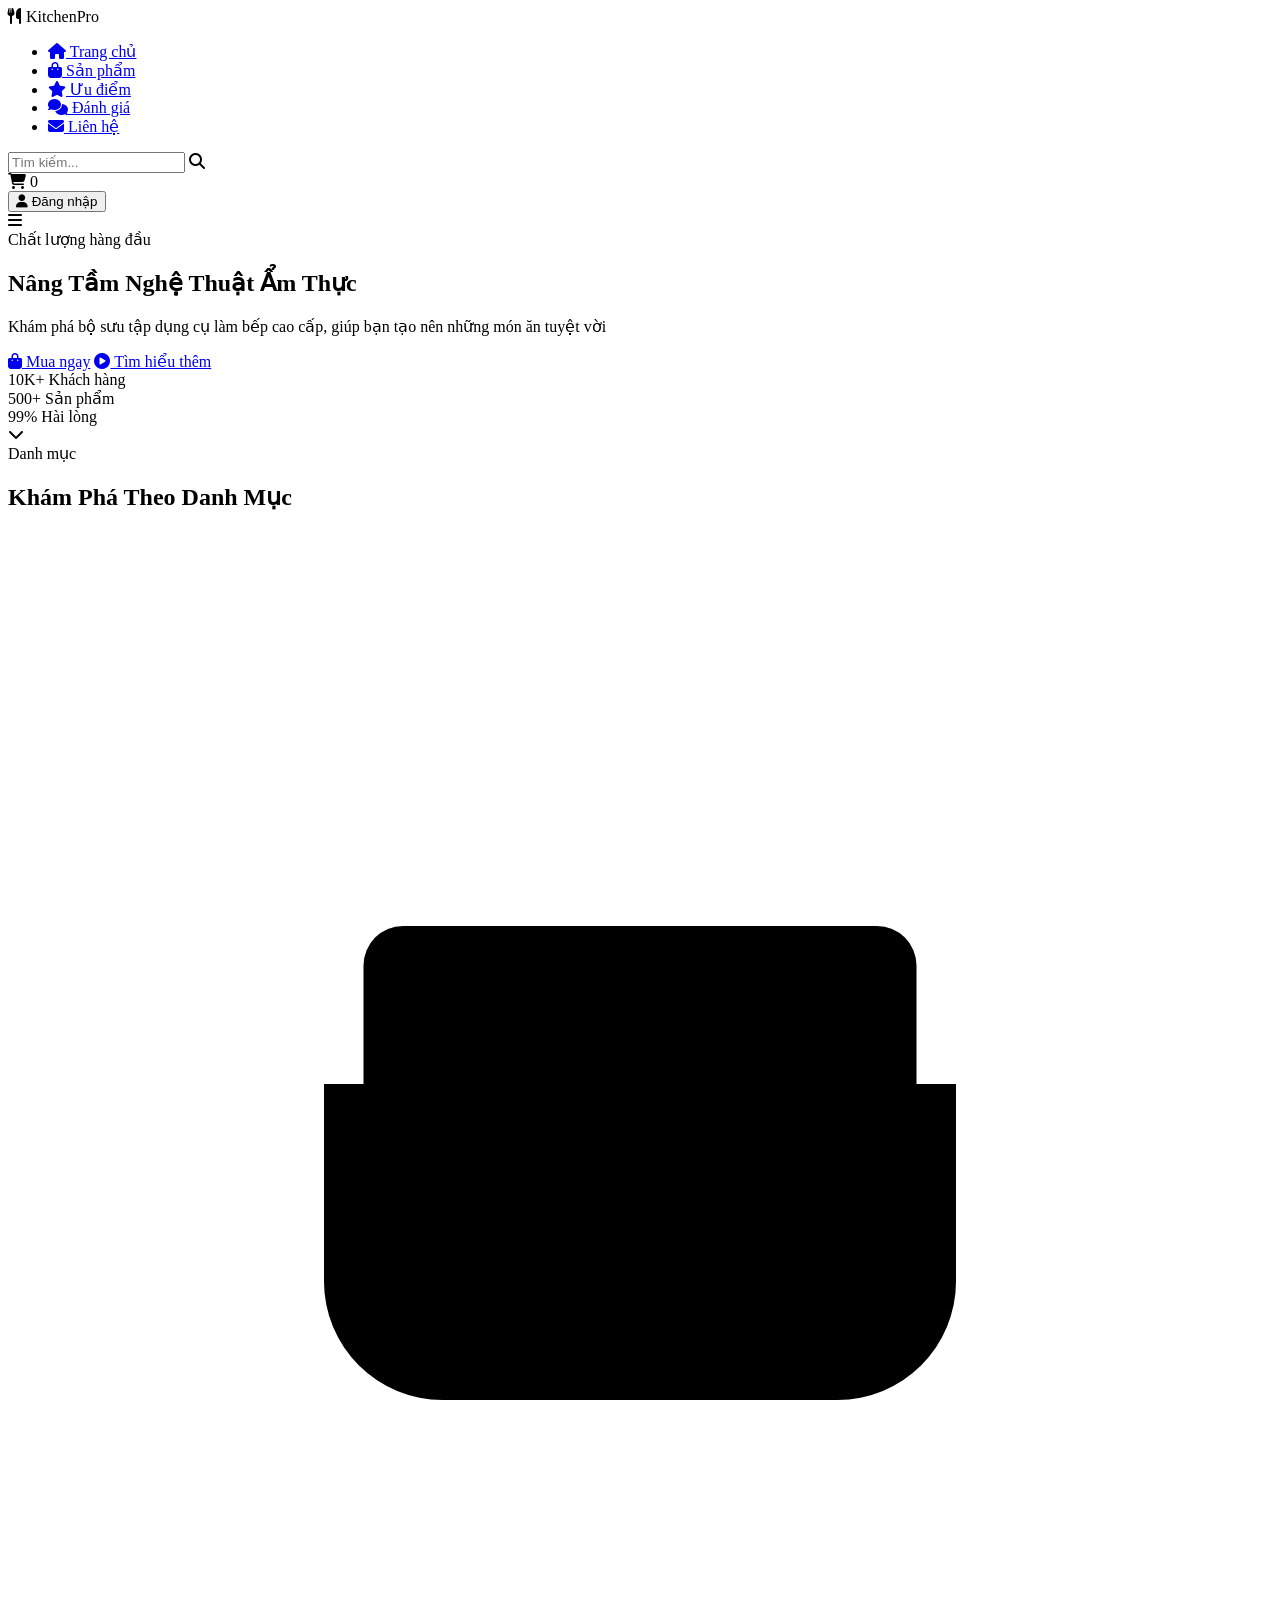
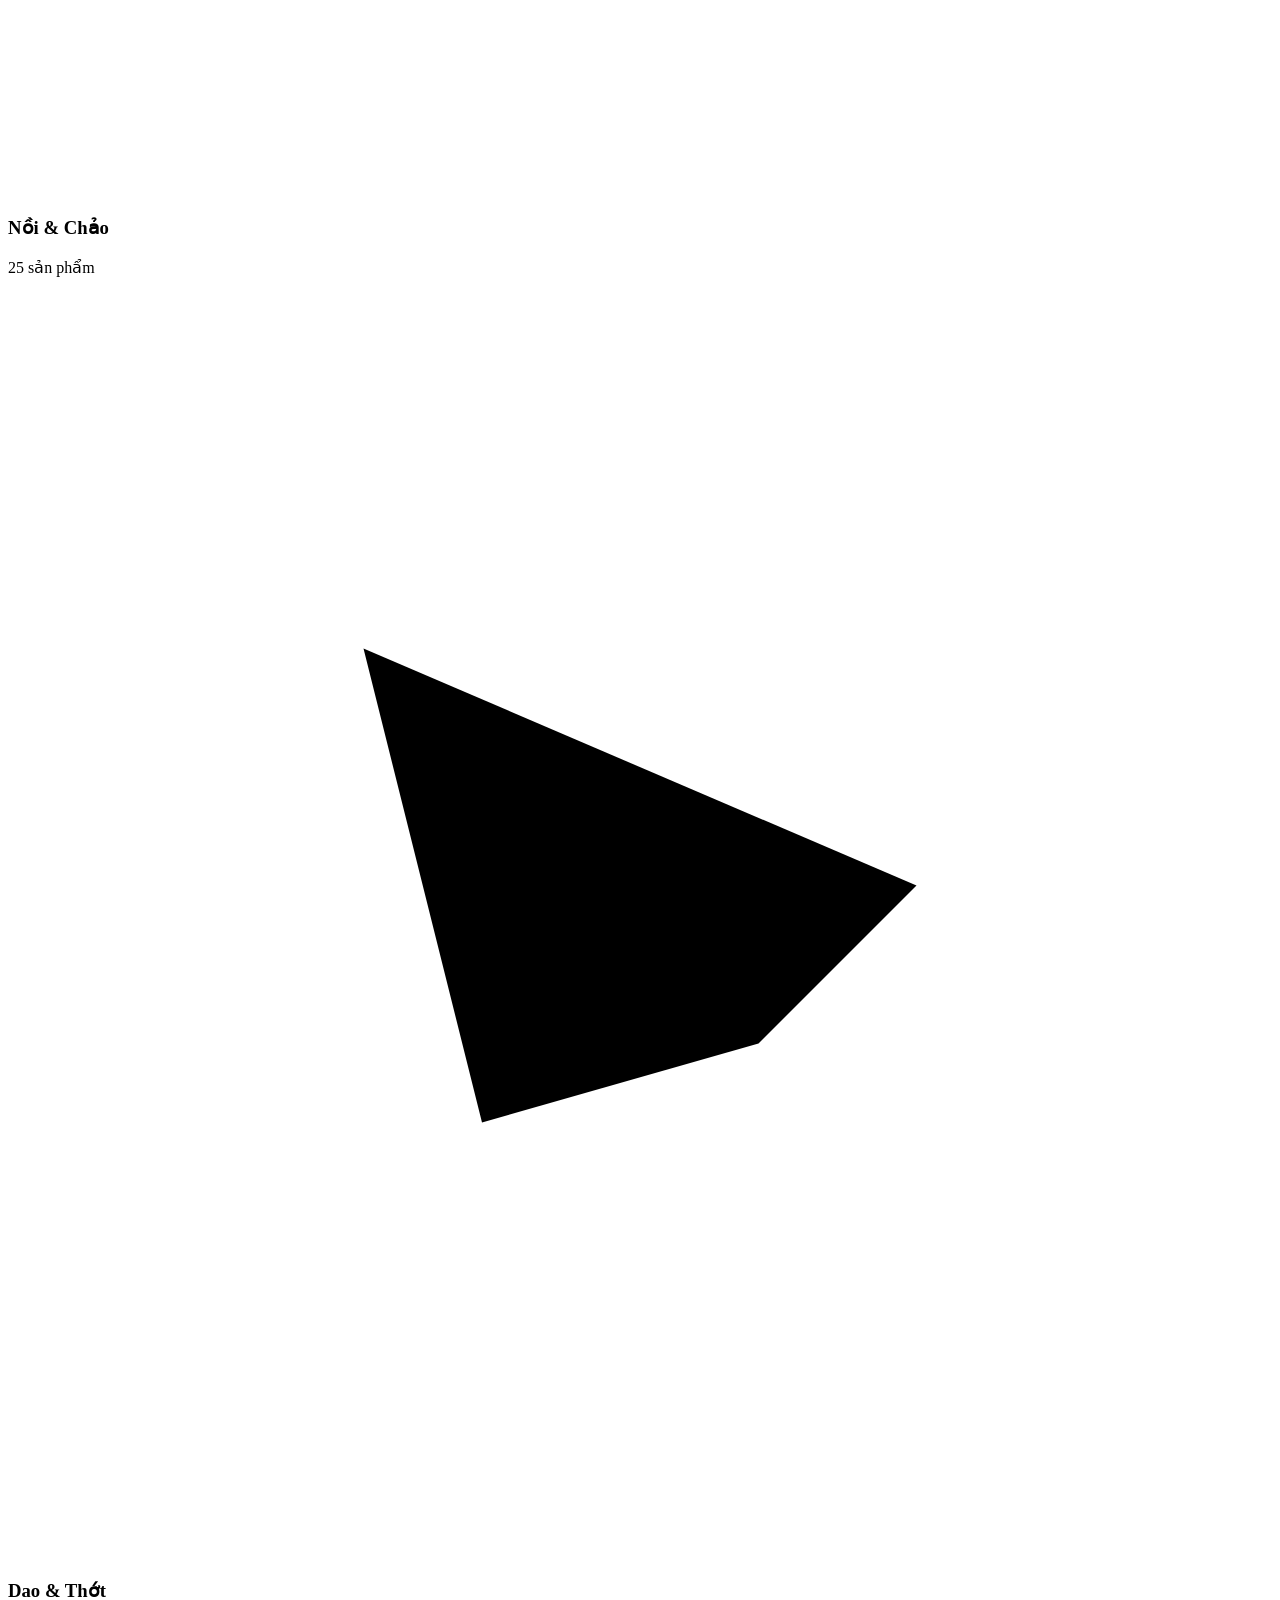
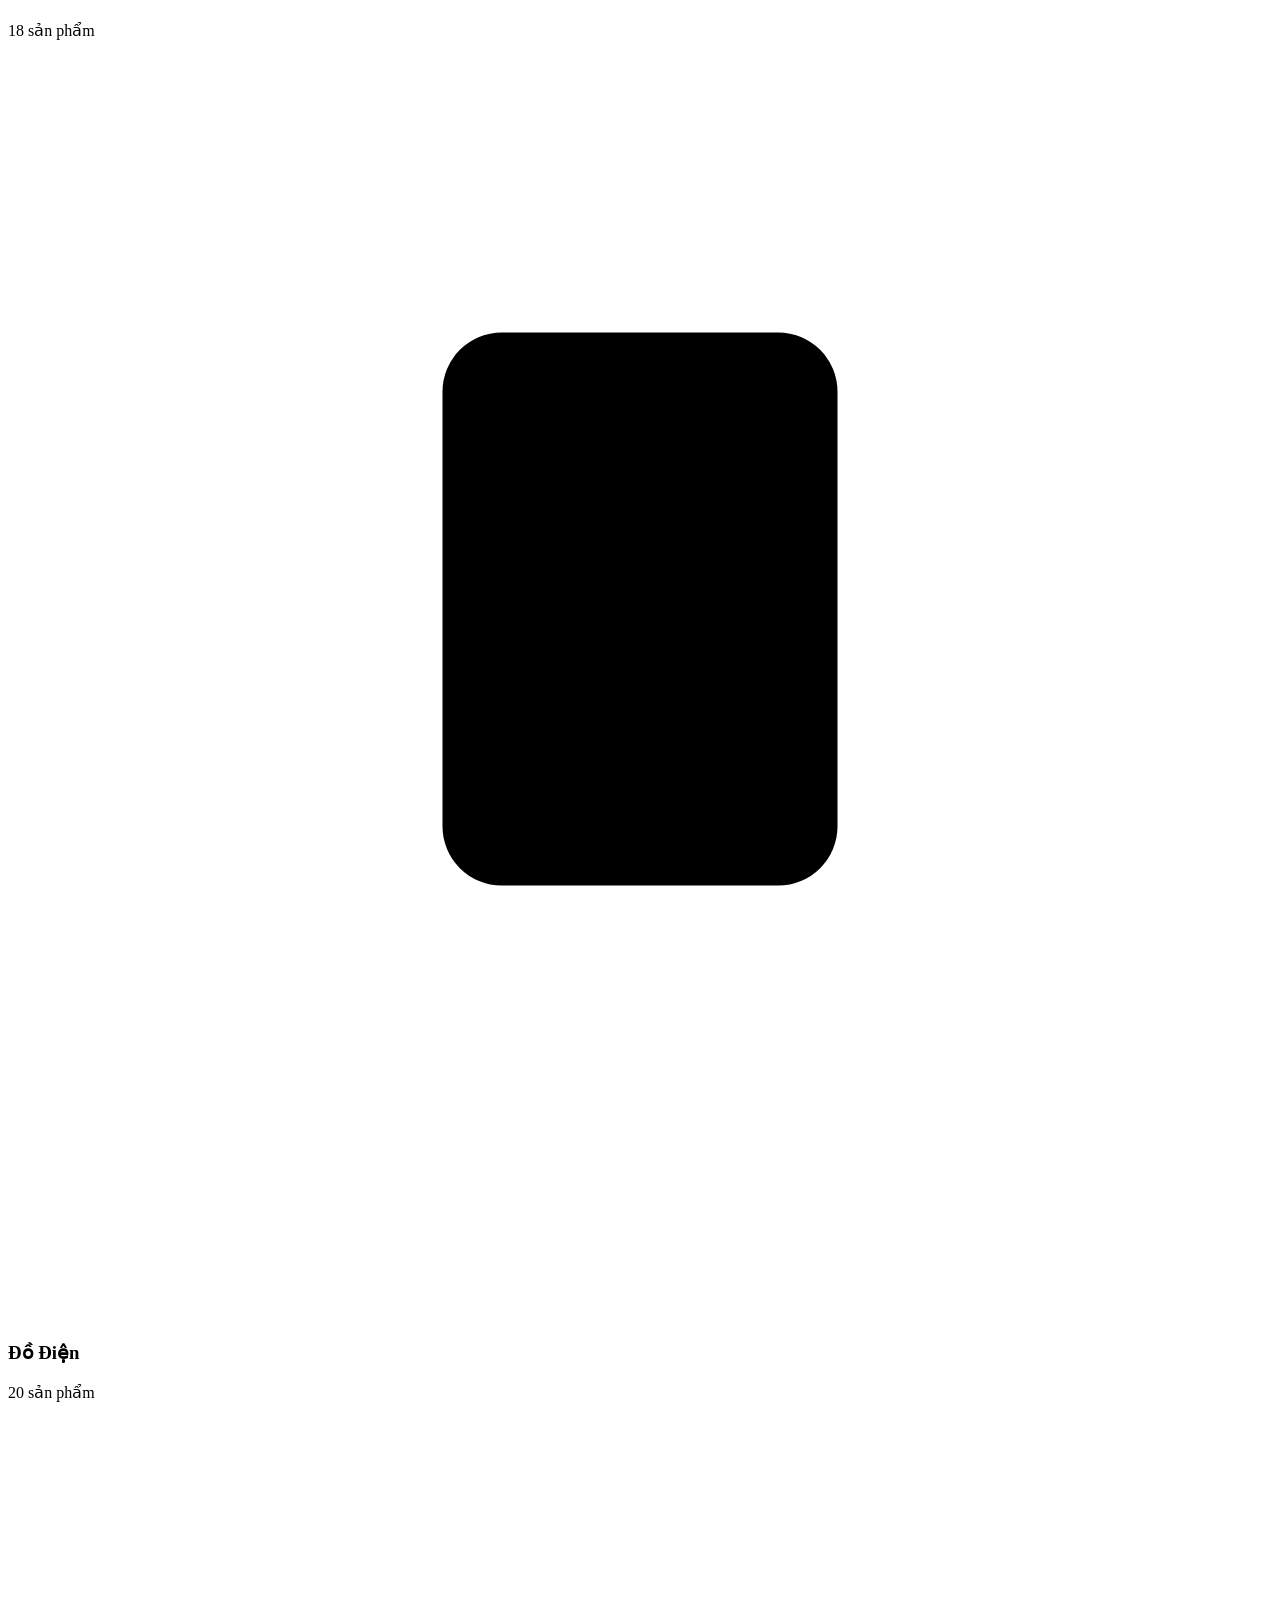
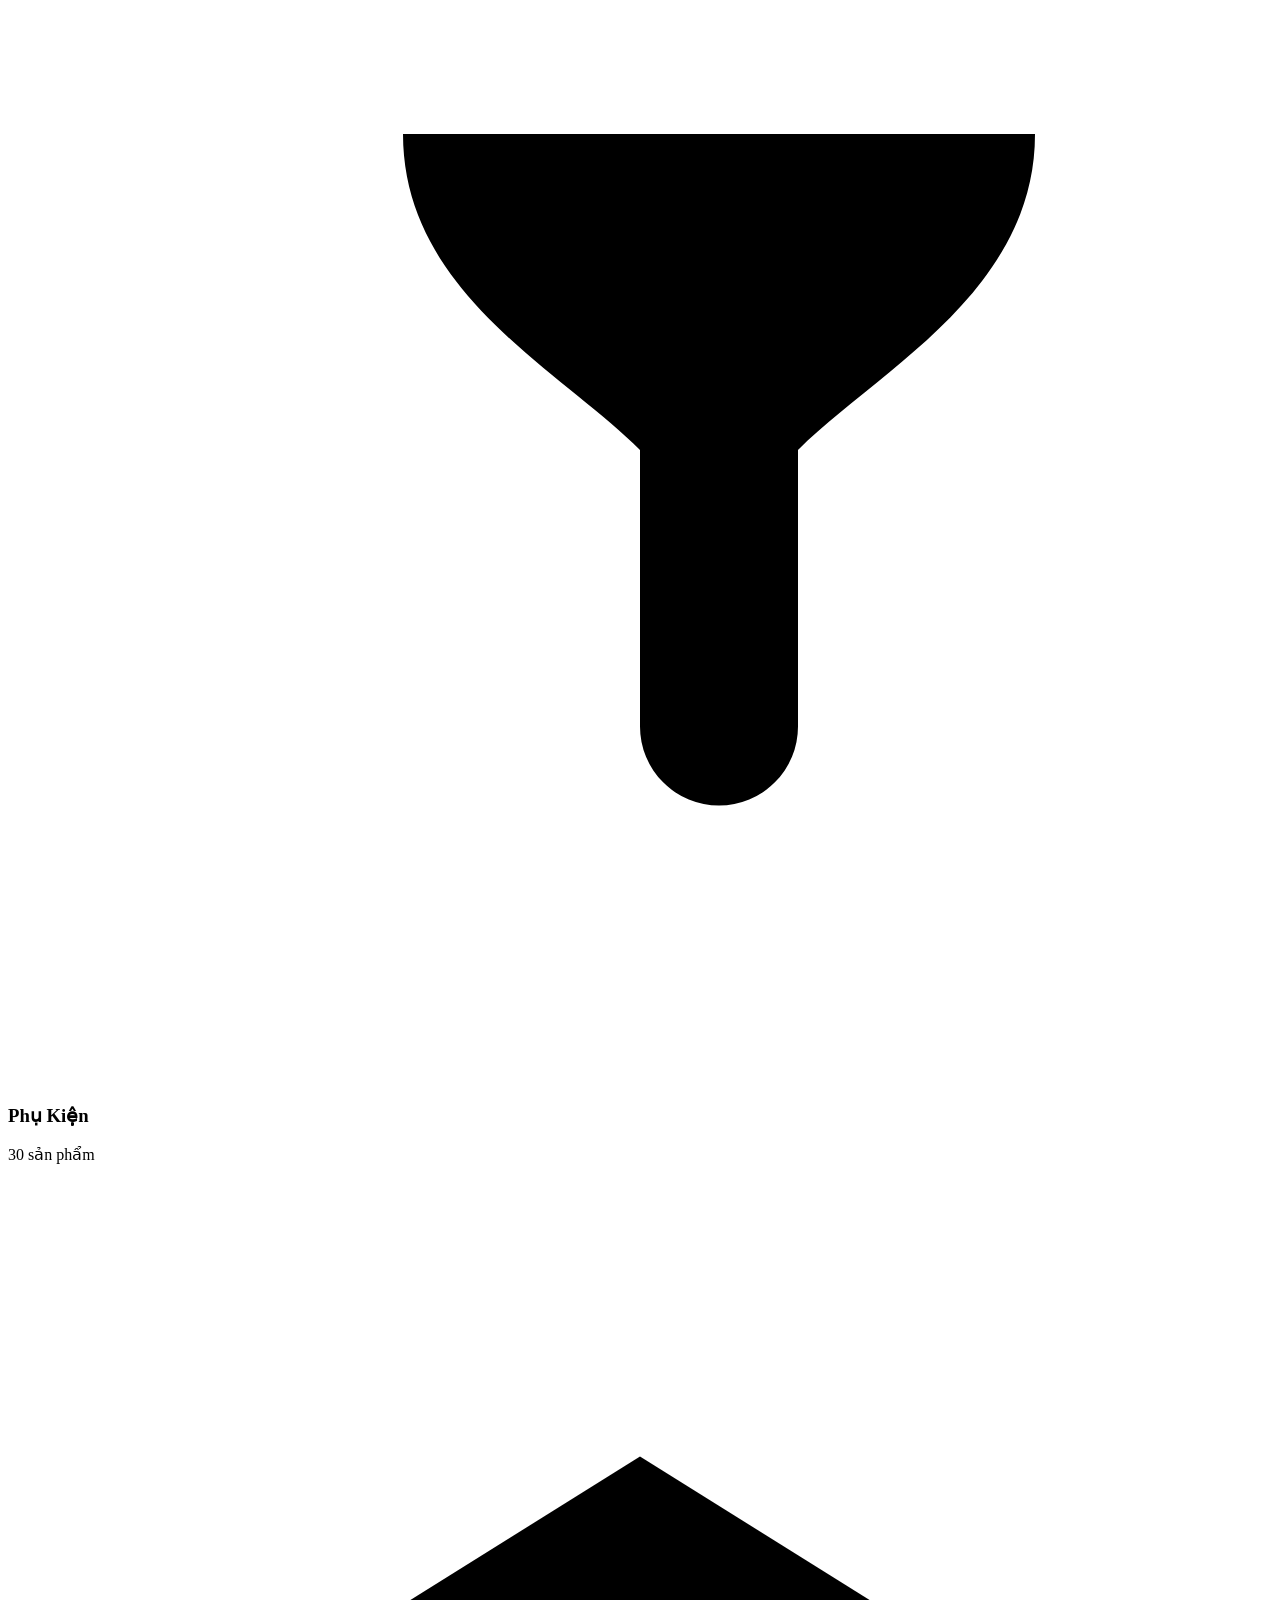
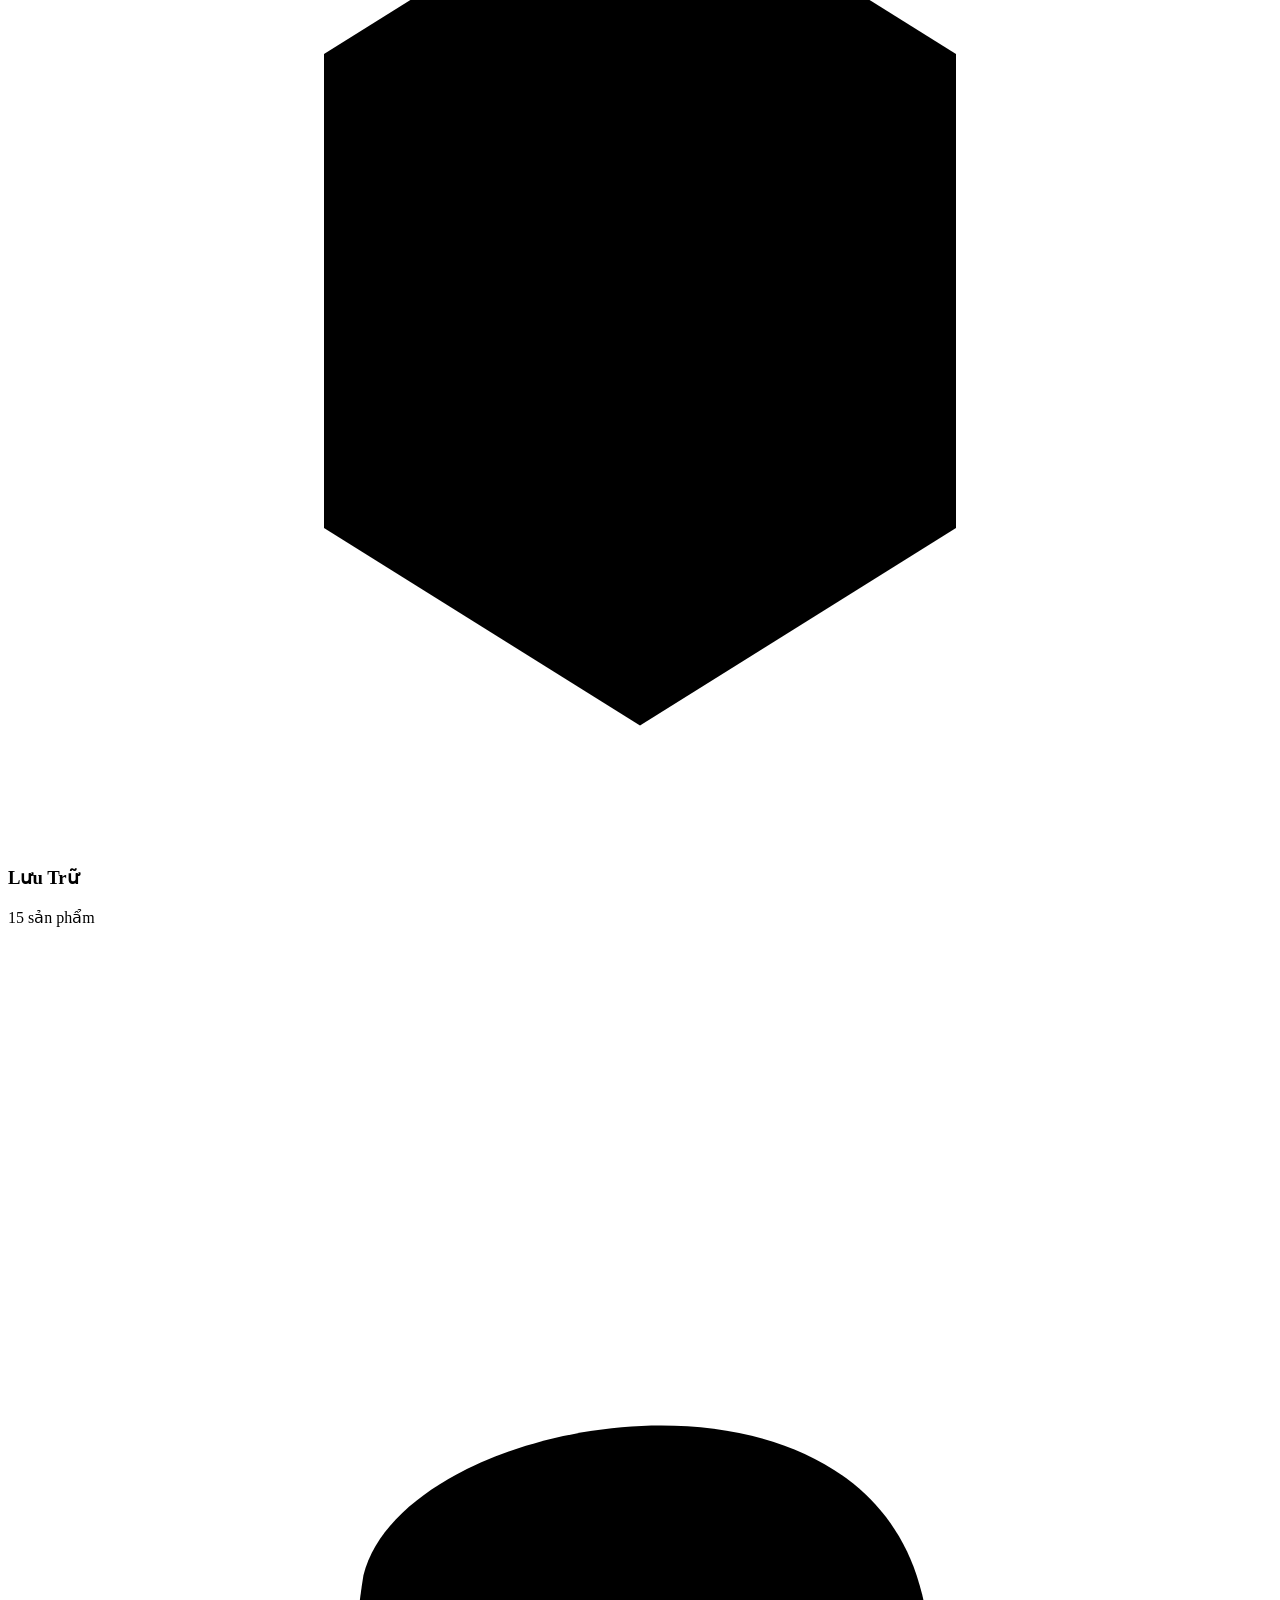
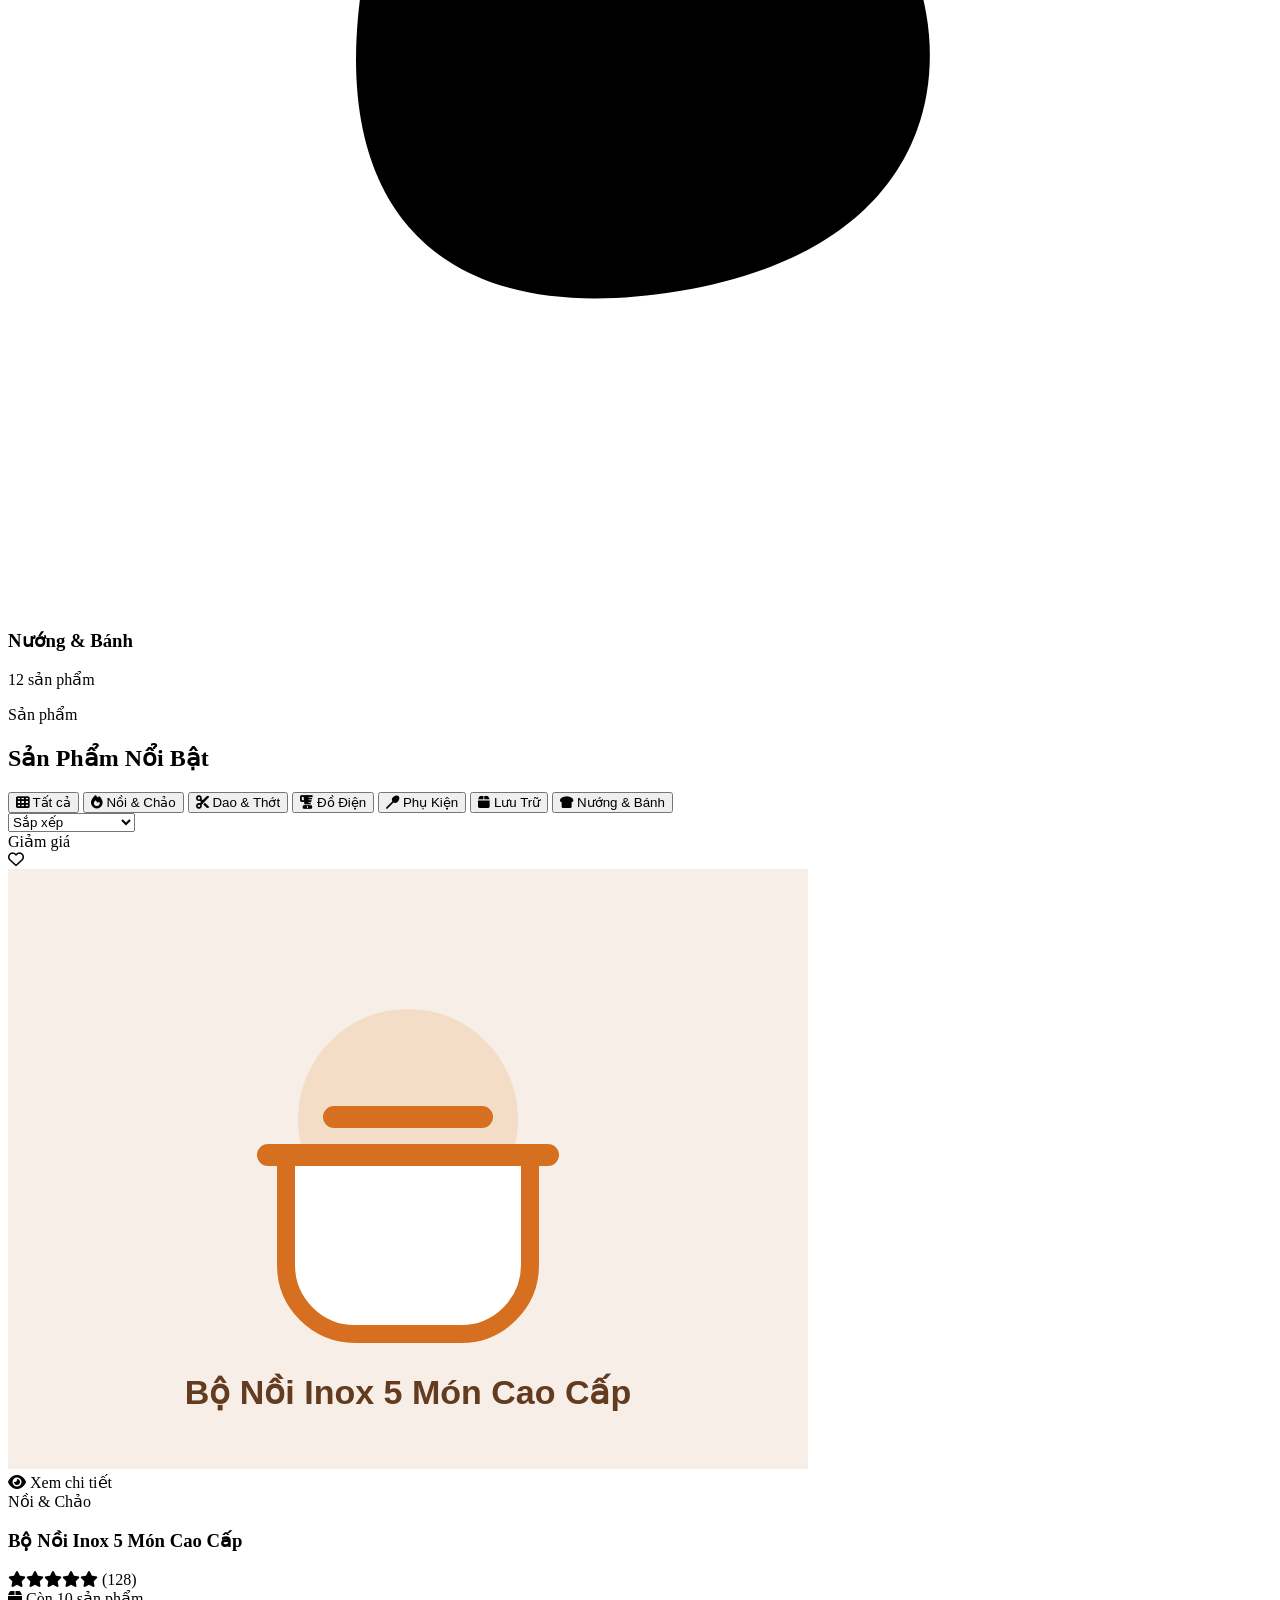
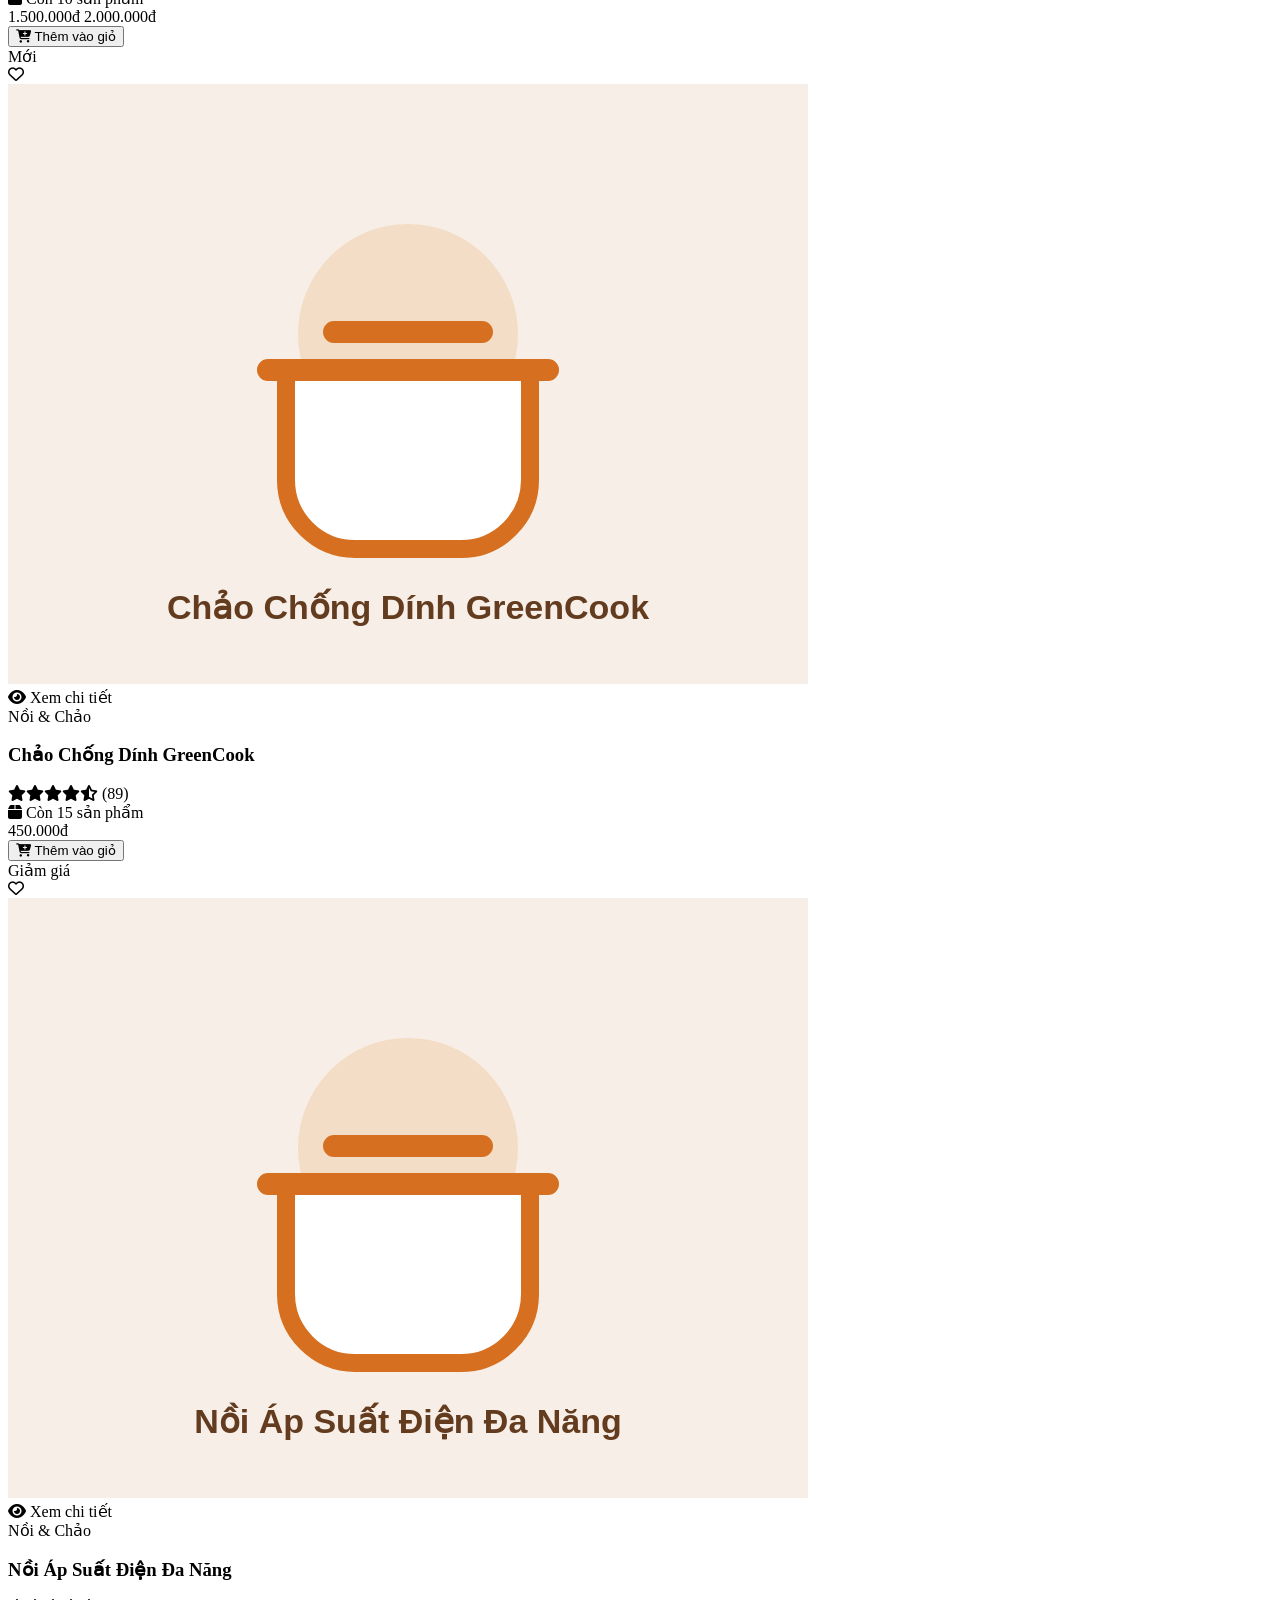
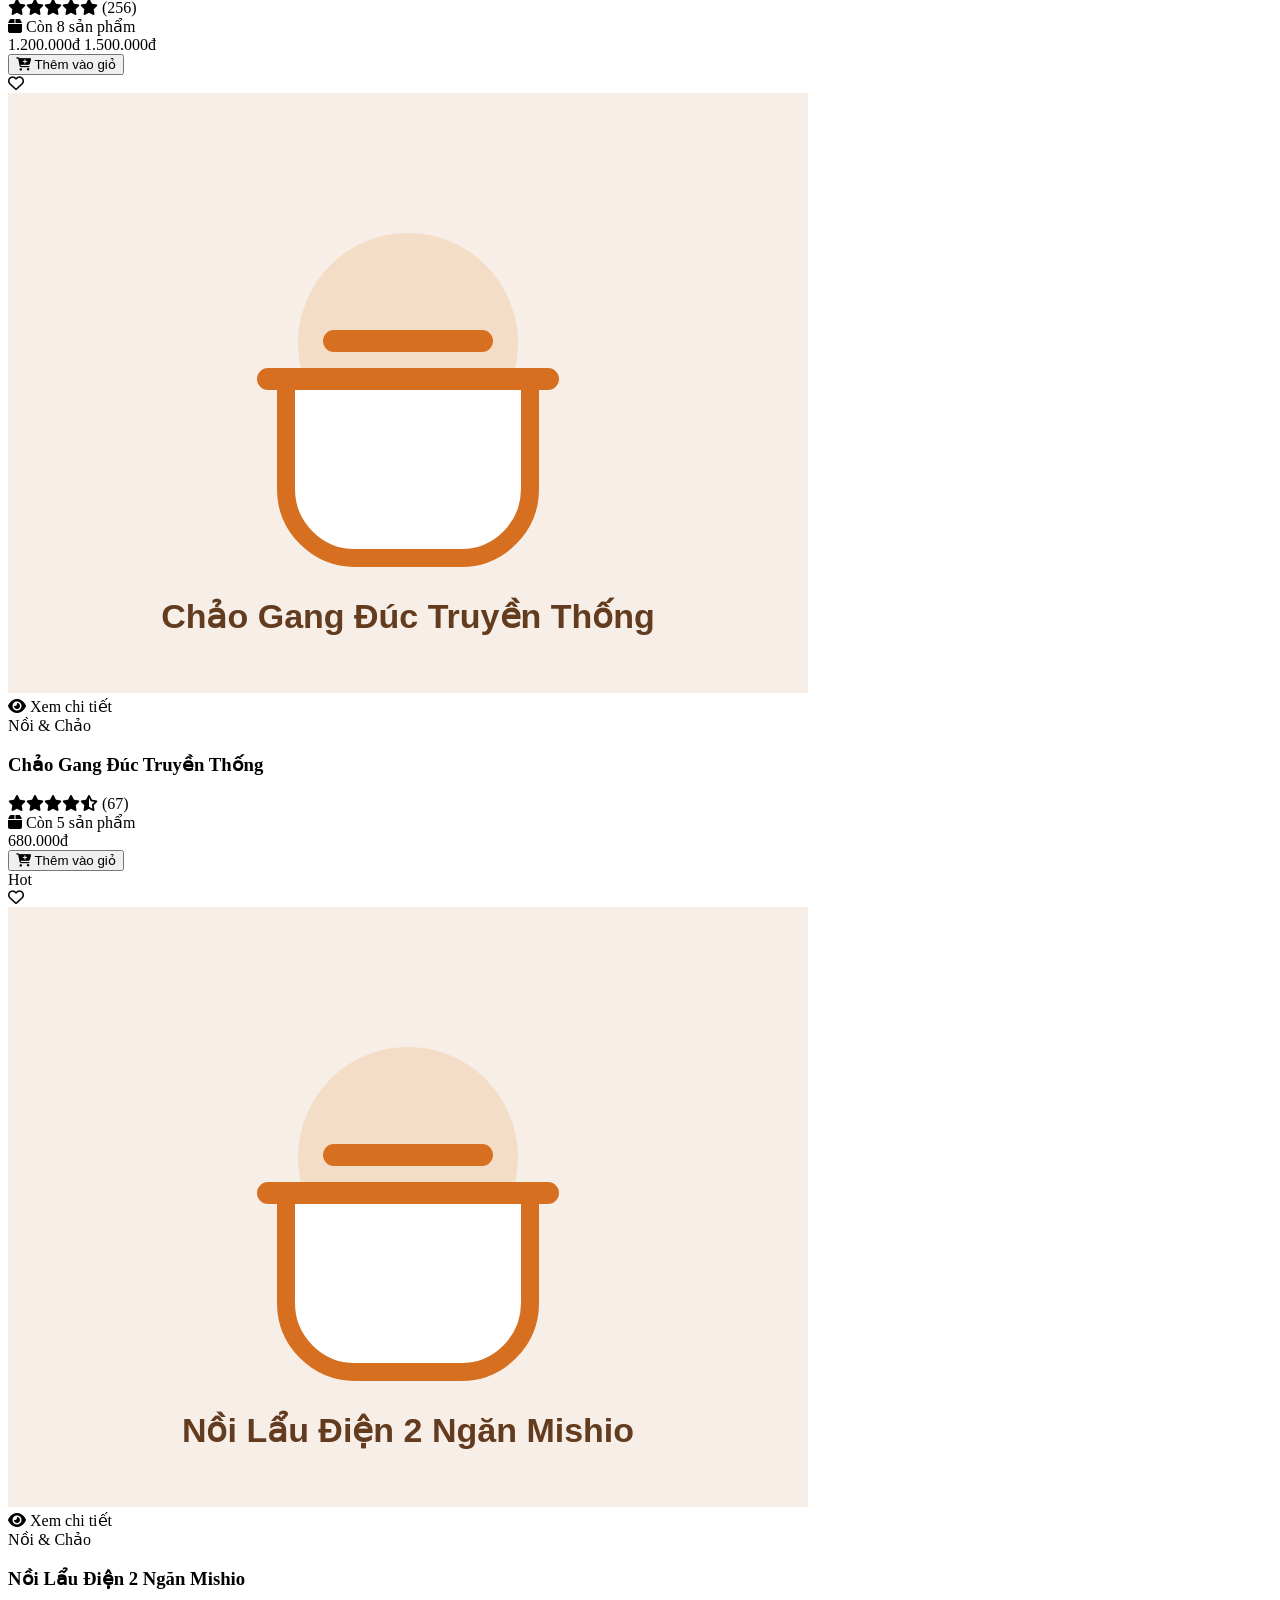
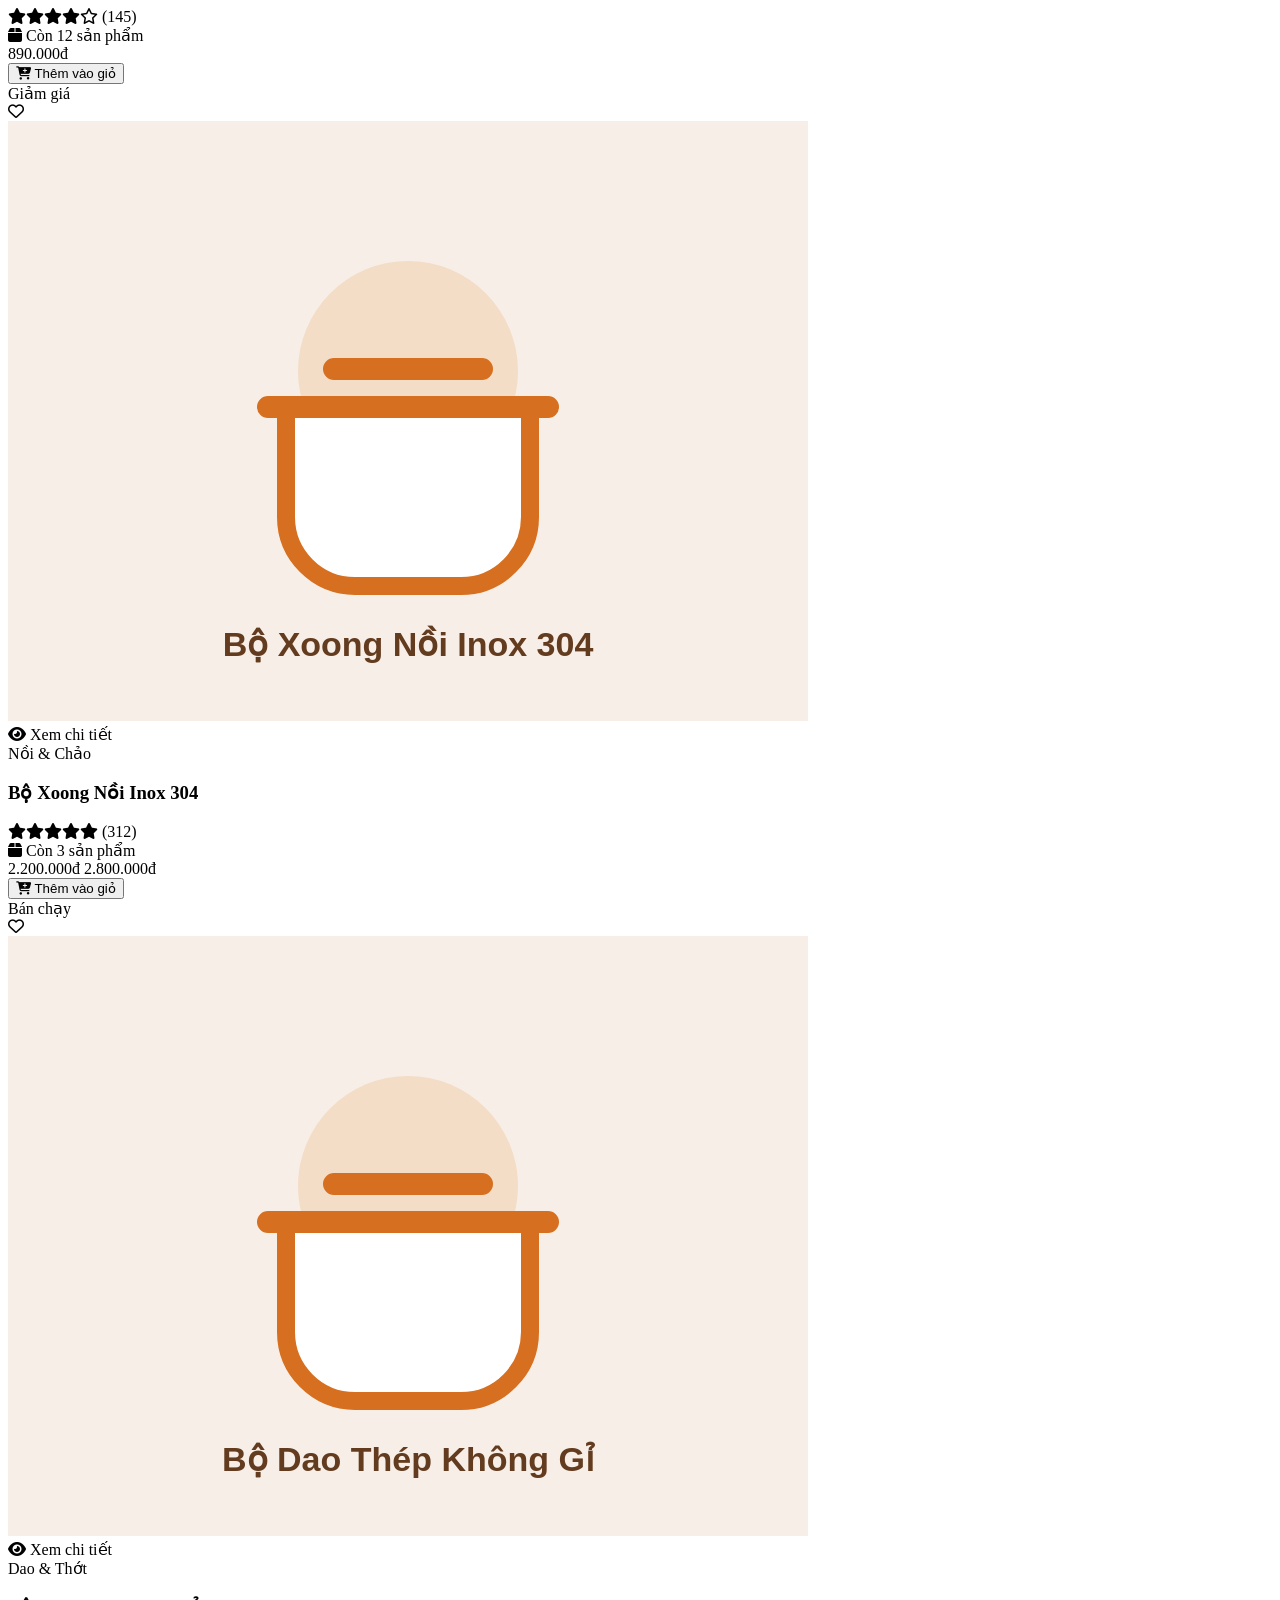
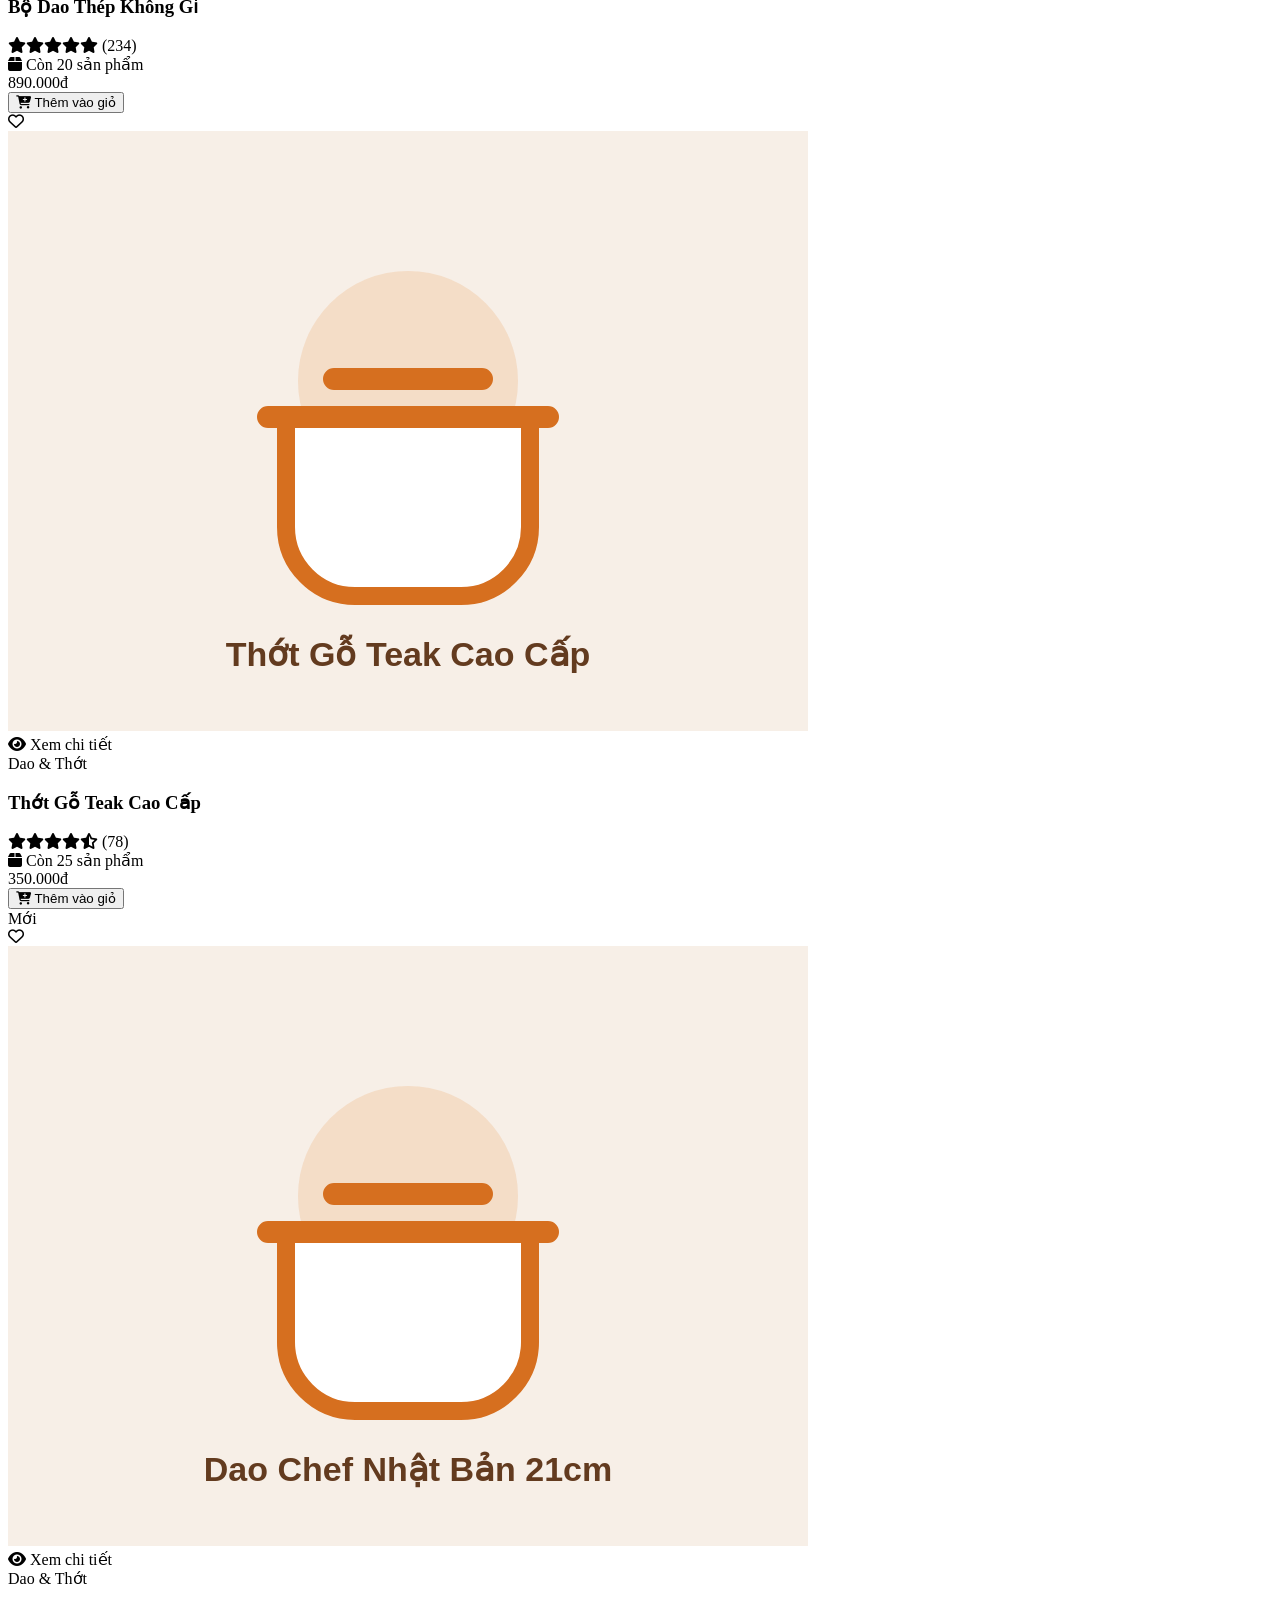
==== index.html @ f5706fa1 "Fix GitHub Pages assets and product images" ====
<!DOCTYPE html>
<html lang="vi">
<head>
    <meta charset="UTF-8">
    <meta name="viewport" content="width=device-width, initial-scale=1.0">
    <title>KitchenPro - Dụng Cụ Làm Bếp Cao Cấp</title>
    <link rel="stylesheet" href="WEB/styles.css">
    <link rel="stylesheet" href="https://cdnjs.cloudflare.com/ajax/libs/font-awesome/6.4.0/css/all.min.css">
    <link href="https://fonts.googleapis.com/css2?family=Playfair+Display:wght@400;600;700&family=Poppins:wght@300;400;500;600;700&display=swap" rel="stylesheet">
</head>
<body>
    <header>
        <nav class="navbar">
            <div class="logo">
                <i class="fas fa-utensils"></i> KitchenPro
            </div>
            <ul class="nav-links">
                <li><a href="#home"><i class="fas fa-home"></i> Trang chủ</a></li>
                <li><a href="#products"><i class="fas fa-shopping-bag"></i> Sản phẩm</a></li>
                <li><a href="#features"><i class="fas fa-star"></i> Ưu điểm</a></li>
                <li><a href="#testimonials"><i class="fas fa-comments"></i> Đánh giá</a></li>
                <li><a href="#contact"><i class="fas fa-envelope"></i> Liên hệ</a></li>
            </ul>
            <div class="nav-actions">
                <div class="search-box">
                    <input type="text" id="search-input" placeholder="Tìm kiếm..." onkeyup="searchProducts()">
                    <i class="fas fa-search"></i>
                </div>
                <div class="cart-icon" onclick="toggleCart()">
                    <i class="fas fa-shopping-cart"></i>
                    <span id="cart-count">0</span>
                </div>
                <div id="user-area" class="user-area">
                    <button class="btn-login" onclick="openAuthModal('login')">
                        <i class="fas fa-user"></i> Đăng nhập
                    </button>
                </div>
            </div>
            <div class="mobile-menu" onclick="toggleMobileMenu()">
                <i class="fas fa-bars"></i>
            </div>
        </nav>
    </header>

    <section id="home" class="hero">
        <div class="hero-slider">
            <div class="hero-slide active">
                <div class="hero-content">
                    <span class="hero-badge">Chất lượng hàng đầu</span>
                    <h1>Nâng Tầm Nghệ Thuật <span>Ẩm Thực</span></h1>
                    <p>Khám phá bộ sưu tập dụng cụ làm bếp cao cấp, giúp bạn tạo nên những món ăn tuyệt vời</p>
                    <div class="hero-buttons">
                        <a href="#products" class="btn-primary"><i class="fas fa-shopping-bag"></i> Mua ngay</a>
                        <a href="#features" class="btn-secondary"><i class="fas fa-play-circle"></i> Tìm hiểu thêm</a>
                    </div>
                </div>
            </div>
        </div>
        <div class="hero-stats">
            <div class="stat-item">
                <span class="stat-number">10K+</span>
                <span class="stat-label">Khách hàng</span>
            </div>
            <div class="stat-item">
                <span class="stat-number">500+</span>
                <span class="stat-label">Sản phẩm</span>
            </div>
            <div class="stat-item">
                <span class="stat-number">99%</span>
                <span class="stat-label">Hài lòng</span>
            </div>
        </div>
        <div class="scroll-indicator">
            <i class="fas fa-chevron-down"></i>
        </div>
    </section>


    <section id="categories" class="categories">
        <div class="container">
            <div class="section-header">
                <span class="section-badge">Danh mục</span>
                <h2>Khám Phá Theo Danh Mục</h2>
            </div>
            <div class="category-grid">
                <div class="category-card" onclick="filterProducts('noi-chao')">
                    <div class="category-icon">
                        <svg viewBox="0 0 64 64" xmlns="http://www.w3.org/2000/svg">
                            <path d="M16 28h32v10a6 6 0 0 1-6 6H22a6 6 0 0 1-6-6V28z" />
                            <path d="M18 28V22a2 2 0 0 1 2-2h24a2 2 0 0 1 2 2v6" />
                            <path d="M22 22h20" />
                            <path d="M16 34h-4" />
                            <path d="M48 34h4" />
                        </svg>
                    </div>
                    <h3>Nồi & Chảo</h3>
                    <p>25 sản phẩm</p>
                </div>
                <div class="category-card" onclick="filterProducts('dao-thot')">
                    <div class="category-icon">
                        <svg viewBox="0 0 64 64" xmlns="http://www.w3.org/2000/svg">
                            <path d="M18 18l28 12-8 8-14 4-6-24z" />
                            <path d="M22 24l18 8" />
                            <path d="M26 44l10-2" />
                        </svg>
                    </div>
                    <h3>Dao & Thớt</h3>
                    <p>18 sản phẩm</p>
                </div>
                <div class="category-card" onclick="filterProducts('dien')">
                    <div class="category-icon">
                        <svg viewBox="0 0 64 64" xmlns="http://www.w3.org/2000/svg">
                            <rect x="22" y="14" width="20" height="28" rx="3" />
                            <path d="M24 20h16" />
                            <path d="M28 34h8" />
                            <path d="M32 44v8" />
                        </svg>
                    </div>
                    <h3>Đồ Điện</h3>
                    <p>20 sản phẩm</p>
                </div>
                <div class="category-card" onclick="filterProducts('phu-kien')">
                    <div class="category-icon">
                        <svg viewBox="0 0 64 64" xmlns="http://www.w3.org/2000/svg">
                            <path d="M20 16c0 8 8 12 12 16v14a4 4 0 0 0 8 0V32c4-4 12-8 12-16" />
                            <path d="M32 24h12" />
                            <path d="M32 34h12" />
                        </svg>
                    </div>
                    <h3>Phụ Kiện</h3>
                    <p>30 sản phẩm</p>
                </div>
                <div class="category-card" onclick="filterProducts('luu-tru')">
                    <div class="category-icon">
                        <svg viewBox="0 0 64 64" xmlns="http://www.w3.org/2000/svg">
                            <path d="M16 24l16-10 16 10v24l-16 10L16 48V24z" />
                            <path d="M32 14v18" />
                            <path d="M16 24l16 10 16-10" />
                        </svg>
                    </div>
                    <h3>Lưu Trữ</h3>
                    <p>15 sản phẩm</p>
                </div>
                <div class="category-card" onclick="filterProducts('nuong')">
                    <div class="category-icon">
                        <svg viewBox="0 0 64 64" xmlns="http://www.w3.org/2000/svg">
                            <path d="M18 32c2-8 24-12 28 0 2 6 0 14-12 16-12 2-18-4-16-16z" />
                            <path d="M24 36h16" />
                            <path d="M26 44h12" />
                        </svg>
                    </div>
                    <h3>Nướng & Bánh</h3>
                    <p>12 sản phẩm</p>
                </div>
            </div>
        </div>
    </section>

    <section id="products" class="products">
        <div class="container">
            <div class="section-header">
                <span class="section-badge">Sản phẩm</span>
                <h2>Sản Phẩm Nổi Bật</h2>
            </div>
            <div class="products-toolbar">
                <div class="filter-buttons">
                    <button class="filter-btn active" onclick="filterProducts('all', event)">
                        <i class="fas fa-th"></i> Tất cả
                    </button>
                    <button class="filter-btn" onclick="filterProducts('noi-chao', event)">
                        <i class="fas fa-fire"></i> Nồi & Chảo
                    </button>
                    <button class="filter-btn" onclick="filterProducts('dao-thot', event)">
                        <i class="fas fa-cut"></i> Dao & Thớt
                    </button>
                    <button class="filter-btn" onclick="filterProducts('dien', event)">
                        <i class="fas fa-blender"></i> Đồ Điện
                    </button>
                    <button class="filter-btn" onclick="filterProducts('phu-kien', event)">
                        <i class="fas fa-spoon"></i> Phụ Kiện
                    </button>
                    <button class="filter-btn" onclick="filterProducts('luu-tru', event)">
                        <i class="fas fa-box"></i> Lưu Trữ
                    </button>
                    <button class="filter-btn" onclick="filterProducts('nuong', event)">
                        <i class="fas fa-bread-slice"></i> Nướng & Bánh
                    </button>
                </div>
                <div class="sort-dropdown">
                    <select onchange="sortProducts(this.value)">
                        <option value="default">Sắp xếp</option>
                        <option value="price-low">Giá: Thấp → Cao</option>
                        <option value="price-high">Giá: Cao → Thấp</option>
                        <option value="name">Tên A-Z</option>
                    </select>
                </div>
            </div>
            <div class="product-grid" id="product-grid"></div>
        </div>
    </section>


    <section id="features" class="features">
        <div class="container">
            <div class="section-header">
                <span class="section-badge">Tại sao chọn chúng tôi</span>
                <h2>Ưu Điểm Vượt Trội</h2>
            </div>
            <div class="features-grid">
                <div class="feature-card">
                    <div class="feature-icon"><i class="fas fa-medal"></i></div>
                    <h3>Chất Lượng Cao</h3>
                    <p>Sản phẩm được chọn lọc kỹ càng từ các thương hiệu uy tín hàng đầu thế giới</p>
                </div>
                <div class="feature-card">
                    <div class="feature-icon"><i class="fas fa-shipping-fast"></i></div>
                    <h3>Giao Hàng Nhanh</h3>
                    <p>Miễn phí vận chuyển cho đơn hàng từ 500K, giao hàng trong 24h nội thành</p>
                </div>
                <div class="feature-card">
                    <div class="feature-icon"><i class="fas fa-undo"></i></div>
                    <h3>Đổi Trả Dễ Dàng</h3>
                    <p>Chính sách đổi trả trong 30 ngày nếu sản phẩm có lỗi từ nhà sản xuất</p>
                </div>
                <div class="feature-card">
                    <div class="feature-icon"><i class="fas fa-headset"></i></div>
                    <h3>Hỗ Trợ 24/7</h3>
                    <p>Đội ngũ tư vấn viên sẵn sàng hỗ trợ bạn mọi lúc mọi nơi</p>
                </div>
            </div>
        </div>
    </section>

    <section class="promo-banner">
        <div class="container">
            <div class="promo-content">
                <span class="promo-badge">Ưu đãi đặc biệt</span>
                <h2>Giảm Đến 50% Cho Đơn Hàng Đầu Tiên</h2>
                <p>Sử dụng mã: <strong>WELCOME50</strong></p>
                <a href="#products" class="btn-primary"><i class="fas fa-gift"></i> Nhận ưu đãi</a>
            </div>
        </div>
    </section>

    <section id="testimonials" class="testimonials">
        <div class="container">
            <div class="section-header">
                <span class="section-badge">Đánh giá</span>
                <h2>Khách Hàng Nói Gì</h2>
                <p class="section-desc">Đánh giá thực từ khách hàng đã mua sắm tại KitchenPro</p>
            </div>
            <div class="testimonials-summary" id="testimonials-summary"></div>
            <div class="testimonials-grid" id="testimonials-grid">
                <!-- Will be populated by JavaScript -->
            </div>
            <div class="testimonials-actions">
                <button class="btn-secondary" onclick="openSiteReviewsModal()">
                    <i class="fas fa-comments"></i> Xem tất cả đánh giá
                </button>
                <button class="btn-primary" onclick="openReviewModal()">
                    <i class="fas fa-star"></i> Viết đánh giá
                </button>
            </div>
        </div>
    </section>


    <section id="contact" class="contact">
        <div class="container">
            <div class="contact-wrapper">
                <div class="contact-info">
                    <div class="section-header left">
                        <span class="section-badge">Liên hệ</span>
                        <h2>Kết Nối Với Chúng Tôi</h2>
                    </div>
                    <div class="contact-details">
                        <div class="contact-item">
                            <i class="fas fa-map-marker-alt"></i>
                            <div>
                                <h4>Địa chỉ</h4>
                                <p>123 Đường Nguyễn Huệ, Quận 1, TP.HCM</p>
                            </div>
                        </div>
                        <div class="contact-item">
                            <i class="fas fa-phone-alt"></i>
                            <div>
                                <h4>Điện thoại</h4>
                                <p>0123 456 789</p>
                            </div>
                        </div>
                        <div class="contact-item">
                            <i class="fas fa-envelope"></i>
                            <div>
                                <h4>Email</h4>
                                <p>info@kitchenpro.vn</p>
                            </div>
                        </div>
                        <div class="contact-item">
                            <i class="fas fa-clock"></i>
                            <div>
                                <h4>Giờ làm việc</h4>
                                <p>8:00 - 21:00 (Thứ 2 - CN)</p>
                            </div>
                        </div>
                    </div>
                    <div class="social-links">
                        <a href="#"><i class="fab fa-facebook-f"></i></a>
                        <a href="#"><i class="fab fa-instagram"></i></a>
                        <a href="#"><i class="fab fa-youtube"></i></a>
                        <a href="#"><i class="fab fa-tiktok"></i></a>
                    </div>
                </div>
                <div class="contact-form">
                    <h3>Gửi Tin Nhắn</h3>
                    <form id="contact-form" onsubmit="submitForm(event)">
                        <div class="form-group">
                            <input type="text" id="contact-name" placeholder="Họ và tên" required>
                        </div>
                        <div class="form-group">
                            <input type="email" id="contact-email" placeholder="Email" required>
                        </div>
                        <div class="form-group">
                            <input type="tel" id="contact-phone" placeholder="Số điện thoại">
                        </div>
                        <div class="form-group">
                            <textarea id="contact-message" placeholder="Nội dung tin nhắn" rows="4" required></textarea>
                        </div>
                        <button type="submit" class="btn-primary">
                            <i class="fas fa-paper-plane"></i> Gửi tin nhắn
                        </button>
                    </form>
                </div>
            </div>
        </div>
    </section>

    <div id="cart-sidebar" class="cart-sidebar">
        <div class="cart-header">
            <h3><i class="fas fa-shopping-cart"></i> Giỏ Hàng</h3>
            <button onclick="toggleCart()"><i class="fas fa-times"></i></button>
        </div>
        <div id="cart-items" class="cart-items"></div>
        <div class="cart-footer">
            <div class="cart-total">
                <span>Tổng cộng:</span>
                <span id="cart-total">0đ</span>
            </div>
            <button class="btn-checkout" onclick="checkout()">
                <i class="fas fa-credit-card"></i> Thanh toán
            </button>
        </div>
    </div>
    <div id="cart-overlay" class="cart-overlay" onclick="toggleCart()"></div>

    <footer>
        <div class="container">
            <div class="footer-grid">
                <div class="footer-col">
                    <h3><i class="fas fa-utensils"></i> KitchenPro</h3>
                    <p>Địa chỉ tin cậy cho mọi nhu cầu dụng cụ làm bếp của bạn.</p>
                </div>
                <div class="footer-col">
                    <h4>Liên kết</h4>
                    <ul>
                        <li><a href="#home">Trang chủ</a></li>
                        <li><a href="#products">Sản phẩm</a></li>
                        <li><a href="#features">Ưu điểm</a></li>
                        <li><a href="#contact">Liên hệ</a></li>
                    </ul>
                </div>
                <div class="footer-col">
                    <h4>Hỗ trợ</h4>
                    <ul>
                        <li><a href="#">Chính sách đổi trả</a></li>
                        <li><a href="#">Hướng dẫn mua hàng</a></li>
                        <li><a href="#">Câu hỏi thường gặp</a></li>
                        <li><a href="#">Điều khoản sử dụng</a></li>
                    </ul>
                </div>
                <div class="footer-col">
                    <h4>Đăng ký nhận tin</h4>
                    <p>Nhận thông tin ưu đãi mới nhất</p>
                    <div class="newsletter">
                        <input type="email" placeholder="Email của bạn">
                        <button><i class="fas fa-arrow-right"></i></button>
                    </div>
                </div>
            </div>
            <div class="footer-bottom">
                <p>&copy; 2025 KitchenPro. All rights reserved.</p>
            </div>
        </div>
    </footer>

    <button id="back-to-top" onclick="scrollToTop()"><i class="fas fa-arrow-up"></i></button>

    <!-- Auth Modal -->
    <div id="auth-modal" class="auth-modal">
        <div class="auth-modal-content">
            <button class="auth-close" onclick="closeAuthModal()"><i class="fas fa-times"></i></button>
            
            <!-- Login Form -->
            <div id="login-form" class="auth-form active">
                <div class="auth-header">
                    <div class="auth-icon"><i class="fas fa-user-circle"></i></div>
                    <h2>Đăng Nhập</h2>
                    <p>Chào mừng bạn quay lại!</p>
                </div>
                <form onsubmit="handleLogin(event)">
                    <div class="form-group">
                        <label><i class="fas fa-envelope"></i> Email</label>
                        <input type="email" id="login-email" placeholder="Nhập email của bạn" required>
                    </div>
                    <div class="form-group">
                        <label><i class="fas fa-lock"></i> Mật khẩu</label>
                        <input type="password" id="login-password" placeholder="Nhập mật khẩu" required>
                    </div>
                    <div class="form-options">
                        <label class="remember-me">
                            <input type="checkbox" id="remember-me"> Ghi nhớ đăng nhập
                        </label>
                        <a href="#" onclick="openForgotPasswordModal()" class="forgot-password">Quên mật khẩu?</a>
                    </div>
                    <button type="submit" class="btn-auth">
                        <i class="fas fa-sign-in-alt"></i> Đăng nhập
                    </button>
                </form>
                <div class="auth-divider"><span>hoặc</span></div>
                <div class="social-auth">
                    <button class="btn-social google" onclick="loginWithGoogle()"><i class="fab fa-google"></i> Google</button>
                    <button class="btn-social facebook" onclick="loginWithFacebook()"><i class="fab fa-facebook-f"></i> Facebook</button>
                </div>
                <p class="auth-switch">
                    Chưa có tài khoản? <a href="#" onclick="switchAuthForm('register')">Đăng ký ngay</a>
                </p>
            </div>

            <!-- Register Form -->
            <div id="register-form" class="auth-form">
                <div class="auth-header">
                    <div class="auth-icon"><i class="fas fa-user-plus"></i></div>
                    <h2>Đăng Ký</h2>
                    <p>Tạo tài khoản mới</p>
                </div>
                <form onsubmit="handleRegister(event)">
                    <div class="form-group">
                        <label><i class="fas fa-user"></i> Họ và tên</label>
                        <input type="text" id="register-name" placeholder="Nhập họ và tên" required>
                    </div>
                    <div class="form-group">
                        <label><i class="fas fa-envelope"></i> Email</label>
                        <input type="email" id="register-email" placeholder="Nhập email của bạn" required>
                    </div>
                    <div class="form-group">
                        <label><i class="fas fa-phone"></i> Số điện thoại</label>
                        <input type="tel" id="register-phone" placeholder="Nhập số điện thoại">
                    </div>
                    <div class="form-group">
                        <label><i class="fas fa-lock"></i> Mật khẩu</label>
                        <input type="password" id="register-password" placeholder="Tạo mật khẩu" required>
                    </div>
                    <div class="form-group">
                        <label><i class="fas fa-lock"></i> Xác nhận mật khẩu</label>
                        <input type="password" id="register-confirm" placeholder="Nhập lại mật khẩu" required>
                    </div>
                    <div class="form-group">
                        <label><i class="fas fa-heart"></i> Sở thích nấu ăn</label>
                        <div class="preference-tags">
                            <label class="pref-tag"><input type="checkbox" value="noi-chao"> Nồi & Chảo</label>
                            <label class="pref-tag"><input type="checkbox" value="dao-thot"> Dao & Thớt</label>
                            <label class="pref-tag"><input type="checkbox" value="dien"> Đồ Điện</label>
                            <label class="pref-tag"><input type="checkbox" value="nuong"> Nướng & Bánh</label>
                            <label class="pref-tag"><input type="checkbox" value="phu-kien"> Phụ Kiện</label>
                            <label class="pref-tag"><input type="checkbox" value="luu-tru"> Lưu Trữ</label>
                        </div>
                    </div>
                    <label class="terms">
                        <input type="checkbox" required> Tôi đồng ý với <a href="#">điều khoản sử dụng</a>
                    </label>
                    <button type="submit" class="btn-auth">
                        <i class="fas fa-user-plus"></i> Đăng ký
                    </button>
                </form>
                <p class="auth-switch">
                    Đã có tài khoản? <a href="#" onclick="switchAuthForm('login')">Đăng nhập</a>
                </p>
            </div>

        </div>
    </div>
    <div id="auth-overlay" class="auth-overlay" onclick="closeAuthModal()"></div>

    <!-- Forgot Password Modal -->
    <div id="forgot-modal" class="auth-modal">
        <div class="auth-modal-content">
            <button class="auth-close" onclick="closeForgotPasswordModal()"><i class="fas fa-times"></i></button>
            
            <div class="auth-form active">
                <div class="auth-header">
                    <div class="auth-icon"><i class="fas fa-key"></i></div>
                    <h2>Quên Mật Khẩu</h2>
                    <p>Đặt lại mật khẩu của bạn</p>
                </div>
                <form onsubmit="handleForgotPassword(event)">
                    <div class="form-group">
                        <label><i class="fas fa-envelope"></i> Email</label>
                        <input type="email" id="forgot-email" placeholder="Nhập email của bạn" required>
                    </div>
                    <div class="form-group">
                        <label><i class="fas fa-lock"></i> Mật khẩu mới</label>
                        <input type="password" id="forgot-password" placeholder="Nhập mật khẩu mới" required>
                    </div>
                    <div class="form-group">
                        <label><i class="fas fa-lock"></i> Xác nhận mật khẩu</label>
                        <input type="password" id="forgot-confirm" placeholder="Nhập lại mật khẩu" required>
                    </div>
                    <button type="submit" class="btn-auth">
                        <i class="fas fa-sync-alt"></i> Đặt lại mật khẩu
                    </button>
                </form>
                <p class="auth-switch">
                    <a href="#" onclick="closeForgotPasswordModal(); openAuthModal('login')">Quay lại đăng nhập</a>
                </p>
            </div>
        </div>
    </div>
    <div id="forgot-overlay" class="auth-overlay" onclick="closeForgotPasswordModal()"></div>

    <!-- Recommendations Section (shown after login) -->
    <div id="recommendations-section" class="recommendations-section" style="display: none;">
        <div class="container">
            <div class="section-header">
                <span class="section-badge"><i class="fas fa-magic"></i> Dành cho bạn</span>
                <h2>Gợi Ý Sản Phẩm</h2>
                <p id="welcome-user"></p>
            </div>
            <div class="recommendation-grid" id="recommendation-grid"></div>
        </div>
    </div>

    <!-- Order History Modal -->
    <div id="order-history-modal" class="modal">
        <div class="modal-content modal-large">
            <div class="modal-header">
                <h2><i class="fas fa-history"></i> Lịch Sử Giao Dịch</h2>
                <button class="modal-close" onclick="closeOrderHistory()"><i class="fas fa-times"></i></button>
            </div>
            <div class="modal-body">
                <div id="order-history-list" class="order-history-list"></div>
            </div>
        </div>
    </div>
    <div id="order-history-overlay" class="modal-overlay" onclick="closeOrderHistory()"></div>

    <!-- Admin Panel Modal -->
    <div id="admin-panel" class="modal">
        <div class="modal-content modal-fullscreen">
            <div class="modal-header admin-header">
                <h2><i class="fas fa-shield-alt"></i> Admin Panel</h2>
                <button class="modal-close" onclick="closeAdminPanel()"><i class="fas fa-times"></i></button>
            </div>
            <div class="admin-body">
                <div class="admin-sidebar">
                    <button class="admin-nav-btn active" onclick="showAdminTab('dashboard', event)">
                        <i class="fas fa-chart-line"></i> Dashboard
                    </button>
                    <button class="admin-nav-btn" onclick="showAdminTab('orders', event)">
                        <i class="fas fa-shopping-bag"></i> Đơn hàng
                    </button>
                    <button class="admin-nav-btn" onclick="showAdminTab('products', event)">
                        <i class="fas fa-box"></i> Sản phẩm
                    </button>
                    <button class="admin-nav-btn" onclick="showAdminTab('users', event)">
                        <i class="fas fa-users"></i> Người dùng
                    </button>
                    <button class="admin-nav-btn" onclick="showAdminTab('messages', event)">
                        <i class="fas fa-envelope"></i> Tin nhắn <span id="unread-badge" class="unread-badge"></span>
                    </button>
                </div>
                <div class="admin-content">
                    <!-- Dashboard Tab -->
                    <div id="admin-dashboard" class="admin-tab active">
                        <h3>Tổng quan</h3>
                        <div class="admin-stats">
                            <div class="admin-stat-card">
                                <i class="fas fa-shopping-cart"></i>
                                <div>
                                    <span id="stat-orders">0</span>
                                    <p>Đơn hàng</p>
                                </div>
                            </div>
                            <div class="admin-stat-card">
                                <i class="fas fa-money-bill-wave"></i>
                                <div>
                                    <span id="stat-revenue">0đ</span>
                                    <p>Doanh thu</p>
                                </div>
                            </div>
                            <div class="admin-stat-card">
                                <i class="fas fa-users"></i>
                                <div>
                                    <span id="stat-users">0</span>
                                    <p>Người dùng</p>
                                </div>
                            </div>
                            <div class="admin-stat-card">
                                <i class="fas fa-box"></i>
                                <div>
                                    <span id="stat-products">36</span>
                                    <p>Sản phẩm</p>
                                </div>
                            </div>
                        </div>
                    </div>
                    <!-- Orders Tab -->
                    <div id="admin-orders" class="admin-tab">
                        <h3>Quản lý đơn hàng</h3>
                        <div id="admin-orders-list" class="admin-table-container"></div>
                    </div>
                    <!-- Products Tab -->
                    <div id="admin-products" class="admin-tab">
                        <h3>Quản lý sản phẩm</h3>
                        <div id="admin-products-list" class="admin-table-container"></div>
                    </div>
                    <!-- Users Tab -->
                    <div id="admin-users" class="admin-tab">
                        <h3>Quản lý người dùng</h3>
                        <div id="admin-users-list" class="admin-table-container"></div>
                    </div>
                    <!-- Messages Tab -->
                    <div id="admin-messages" class="admin-tab">
                        <h3>Tin nhắn từ khách hàng</h3>
                        <div id="admin-messages-list" class="admin-table-container"></div>
                    </div>
                </div>
            </div>
        </div>
    </div>
    <div id="admin-overlay" class="modal-overlay" onclick="closeAdminPanel()"></div>

    <!-- Edit Product Image Modal -->
    <div id="edit-image-modal" class="modal">
        <div class="modal-content modal-small">
            <div class="modal-header">
                <h2><i class="fas fa-image"></i> Cập Nhật Hình Ảnh</h2>
                <button class="modal-close" onclick="closeEditImageModal()"><i class="fas fa-times"></i></button>
            </div>
            <div class="modal-body">
                <div class="edit-image-preview">
                    <img id="preview-current-image" src="" alt="Preview">
                </div>
                <div class="form-group">
                    <label><i class="fas fa-link"></i> Link hình ảnh mới</label>
                    <input type="url" id="new-image-url" placeholder="Dán link hình ảnh vào đây..." onpaste="handleImagePaste(event)">
                </div>
                <div class="form-group">
                    <label><i class="fas fa-eye"></i> Xem trước</label>
                    <div class="edit-image-preview new-preview">
                        <img id="preview-new-image" src="" alt="New Preview" style="display: none;">
                        <span id="preview-placeholder"><i class="fas fa-image"></i> Dán link để xem trước</span>
                    </div>
                </div>
                <button class="btn-auth" onclick="saveProductImage()">
                    <i class="fas fa-save"></i> Lưu hình ảnh
                </button>
            </div>
        </div>
    </div>
    <div id="edit-image-overlay" class="modal-overlay" onclick="closeEditImageModal()"></div>

    <!-- Site Review Modal -->
    <div id="review-modal" class="modal">
        <div class="modal-content modal-small">
            <div class="modal-header">
                <h2><i class="fas fa-star"></i> Đánh Giá Website</h2>
                <button class="modal-close" onclick="closeReviewModal()"><i class="fas fa-times"></i></button>
            </div>
            <div class="modal-body review-modal-body">
                <p class="review-prompt">Bạn đánh giá trải nghiệm mua sắm tại KitchenPro như thế nào?</p>
                <div class="star-rating" id="star-rating">
                    <i class="far fa-star" data-rating="1"></i>
                    <i class="far fa-star" data-rating="2"></i>
                    <i class="far fa-star" data-rating="3"></i>
                    <i class="far fa-star" data-rating="4"></i>
                    <i class="far fa-star" data-rating="5"></i>
                </div>
                <p class="rating-text" id="rating-text">Chọn số sao</p>
                <div class="form-group">
                    <label><i class="fas fa-comment"></i> Nhận xét của bạn</label>
                    <textarea id="review-comment" placeholder="Chia sẻ trải nghiệm của bạn..." rows="4"></textarea>
                </div>
                <button class="btn-auth" onclick="submitReview()">
                    <i class="fas fa-paper-plane"></i> Gửi đánh giá
                </button>
            </div>
        </div>
    </div>
    <div id="review-overlay" class="modal-overlay" onclick="closeReviewModal()"></div>

    <!-- Floating Review Button -->
    <button id="review-btn" class="floating-review-btn" onclick="openReviewModal()">
        <i class="fas fa-star"></i>
        <span>Đánh giá</span>
    </button>

    <!-- Reviews Display Section -->
    <div id="site-reviews-modal" class="modal">
        <div class="modal-content modal-large">
            <div class="modal-header">
                <h2><i class="fas fa-comments"></i> Đánh Giá Từ Khách Hàng</h2>
                <button class="modal-close" onclick="closeSiteReviewsModal()"><i class="fas fa-times"></i></button>
            </div>
            <div class="modal-body">
                <div class="reviews-summary" id="reviews-summary"></div>
                <div class="reviews-list" id="reviews-list"></div>
            </div>
        </div>
    </div>
    <div id="site-reviews-overlay" class="modal-overlay" onclick="closeSiteReviewsModal()"></div>

    <!-- Checkout Modal -->
    <div id="checkout-modal" class="modal">
        <div class="modal-content modal-medium">
            <div class="modal-header">
                <h2><i class="fas fa-shopping-bag"></i> Xác Nhận Đơn Hàng</h2>
                <button class="modal-close" onclick="closeCheckoutModal()"><i class="fas fa-times"></i></button>
            </div>
            <div class="modal-body checkout-body">
                <div class="checkout-summary">
                    <h4><i class="fas fa-receipt"></i> Tóm tắt đơn hàng</h4>
                    <div id="checkout-items"></div>
                    <div class="checkout-total">
                        <span>Tổng cộng:</span>
                        <span id="checkout-total-amount">0đ</span>
                    </div>
                </div>
                
                <div class="checkout-address">
                    <h4><i class="fas fa-map-marker-alt"></i> Địa chỉ giao hàng</h4>
                    <div class="form-group">
                        <label>Họ tên người nhận</label>
                        <input type="text" id="checkout-name" placeholder="Nhập họ tên">
                    </div>
                    <div class="form-group">
                        <label>Số điện thoại</label>
                        <input type="tel" id="checkout-phone" placeholder="Nhập số điện thoại">
                    </div>
                    <div class="form-group">
                        <label>Địa chỉ giao hàng</label>
                        <div class="address-input-wrapper">
                            <input type="text" id="checkout-address" placeholder="Nhập địa chỉ hoặc chọn trên bản đồ">
                            <button type="button" class="btn-map" onclick="openMapPicker()">
                                <i class="fas fa-map-marked-alt"></i>
                            </button>
                        </div>
                    </div>
                    <div id="map-container" class="map-container" style="display: none;">
                        <iframe id="google-map" width="100%" height="250" frameborder="0" style="border:0; border-radius: 10px;" allowfullscreen></iframe>
                        <p class="map-hint"><i class="fas fa-info-circle"></i> Nhập địa chỉ và nhấn nút bản đồ để xem vị trí</p>
                    </div>
                    <div class="form-group">
                        <label>Ghi chú</label>
                        <textarea id="checkout-note" placeholder="Ghi chú cho đơn hàng (tùy chọn)" rows="2"></textarea>
                    </div>
                </div>
                
                <button class="btn-auth btn-confirm-order" onclick="confirmOrder()">
                    <i class="fas fa-check-circle"></i> Xác nhận đặt hàng
                </button>
            </div>
        </div>
    </div>
    <div id="checkout-overlay" class="modal-overlay" onclick="closeCheckoutModal()"></div>

    <!-- Product Detail Modal -->
    <div id="product-detail-modal" class="modal">
        <div class="modal-content modal-large">
            <button class="modal-close" onclick="closeProductDetail()"><i class="fas fa-times"></i></button>
            <div id="product-detail-content" class="product-detail-content"></div>
        </div>
    </div>
    <div id="product-detail-overlay" class="modal-overlay" onclick="closeProductDetail()"></div>

    <script src="WEB/public/script.js"></script>
</body>
</html>
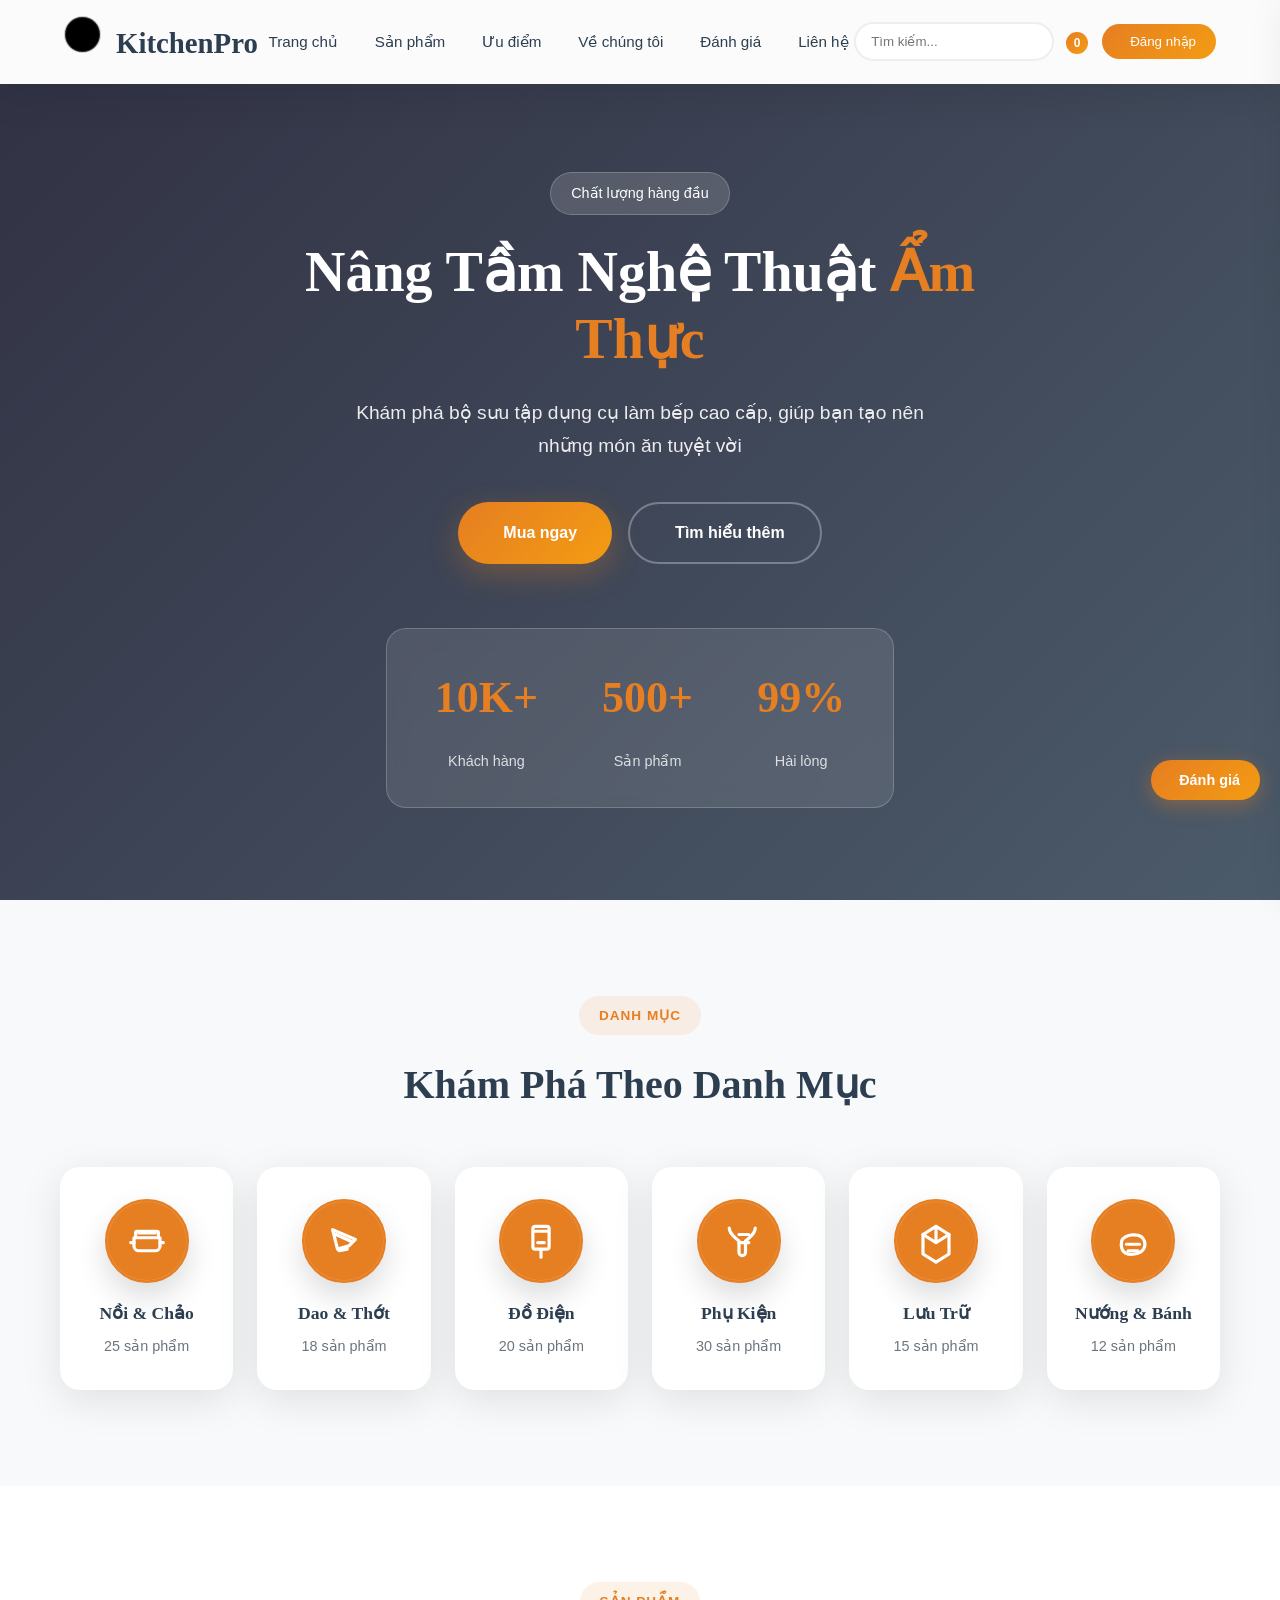
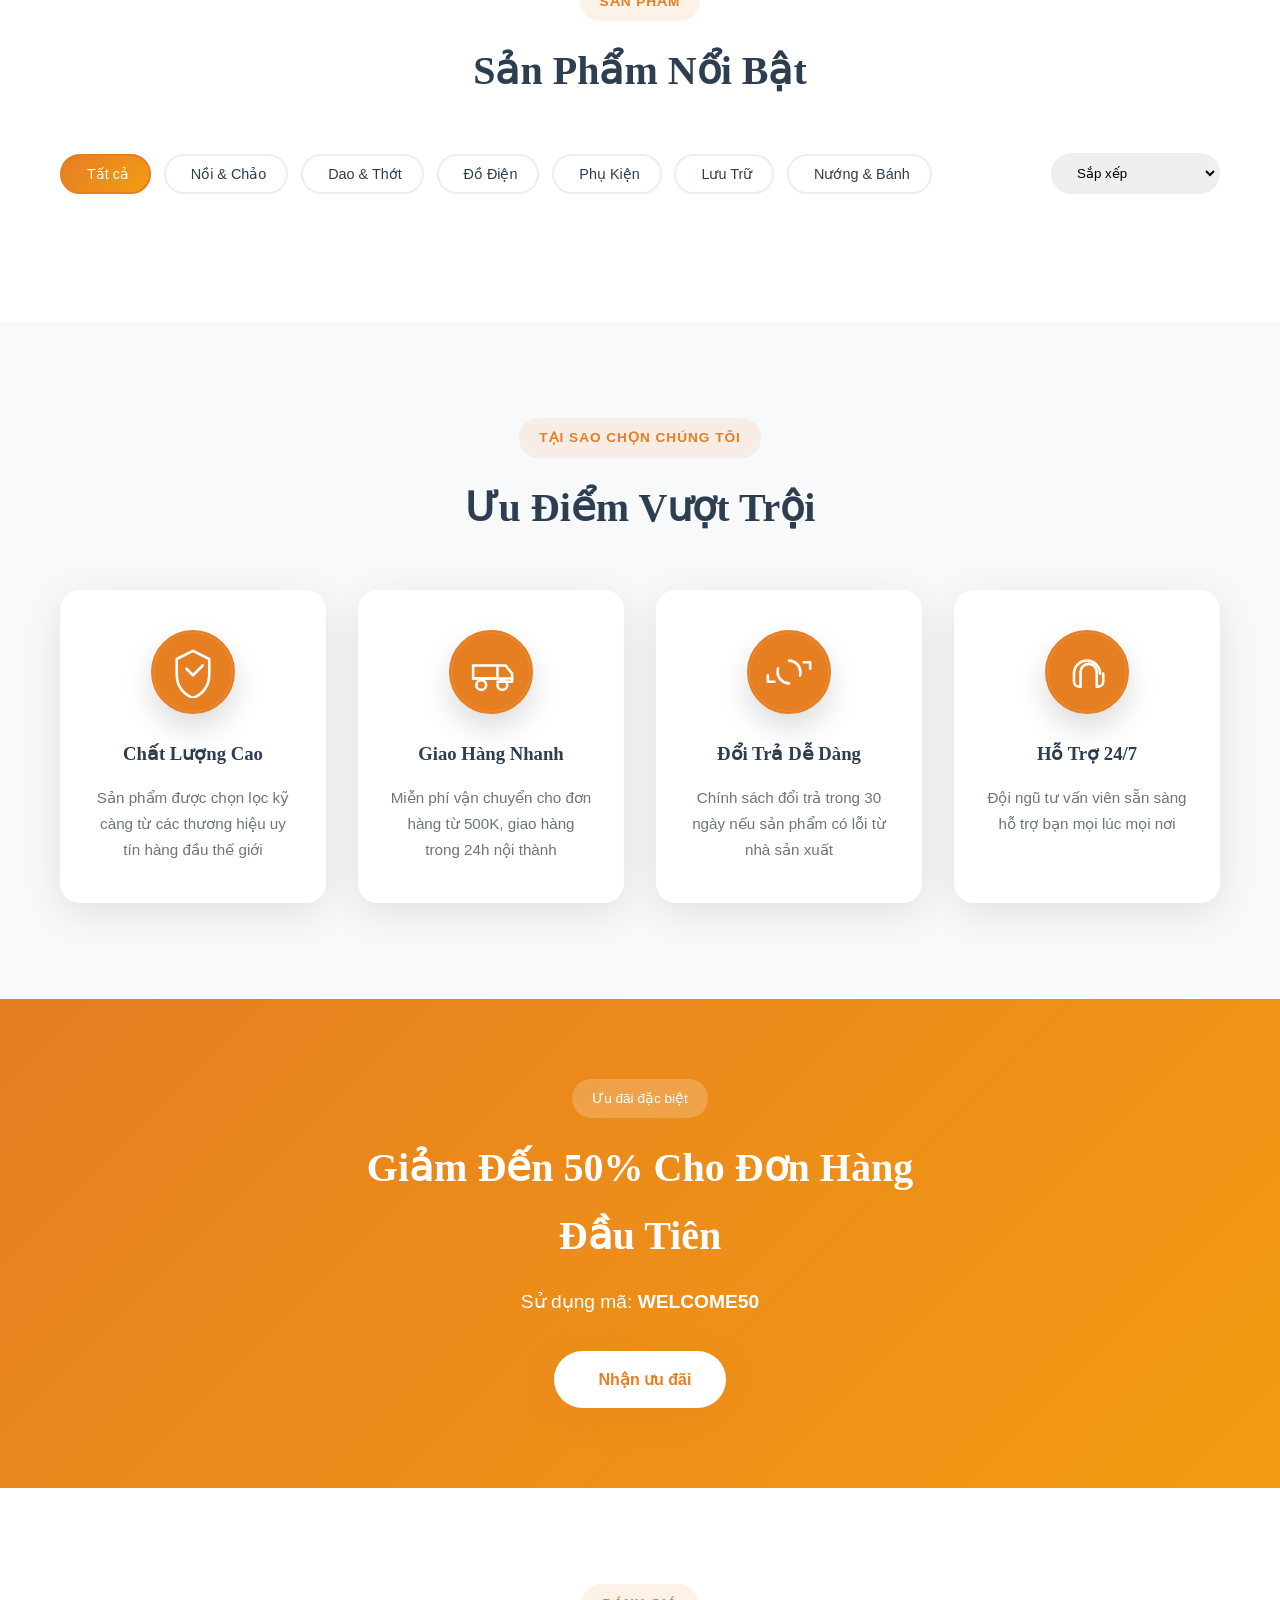
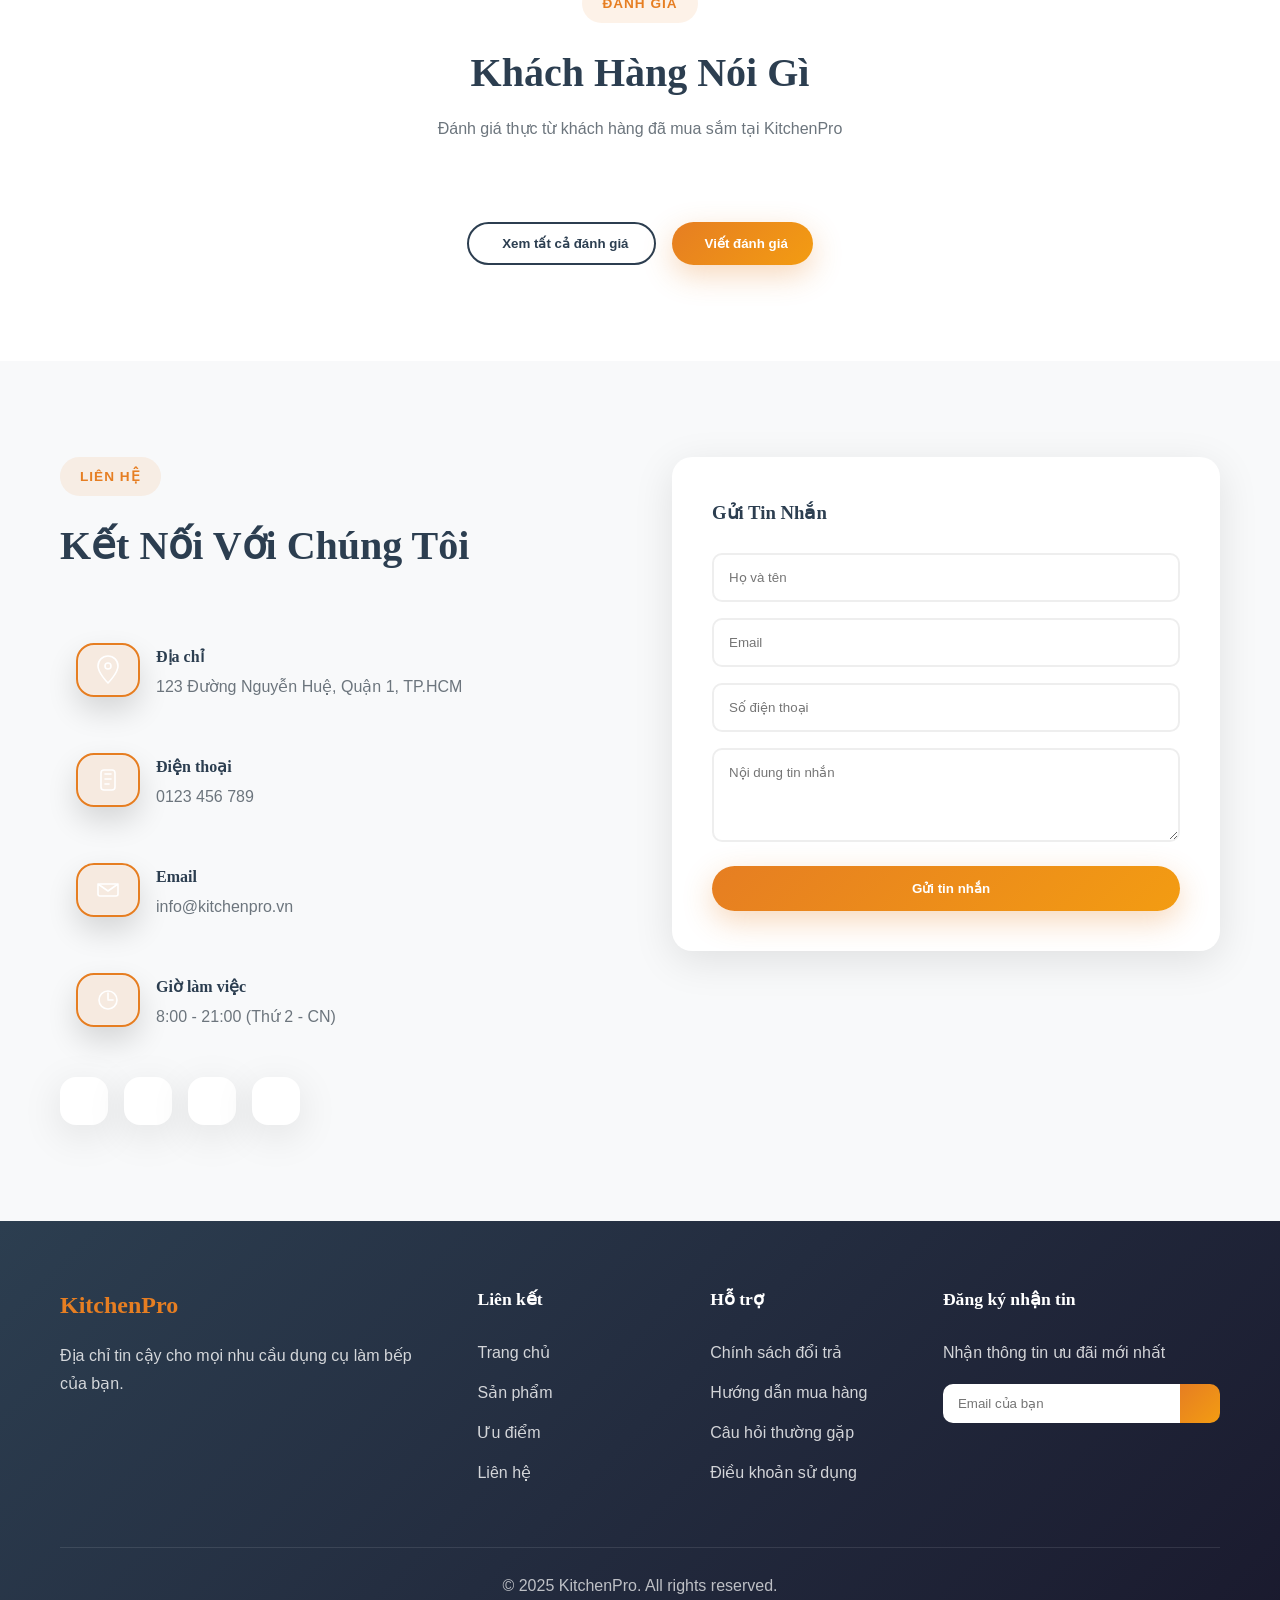
==== commit e34d5651: "Sync local changes to GitHub" ====
--- a/index.html
+++ b/index.html
@@ -1,786 +1,843 @@
-<!DOCTYPE html>
-<html lang="vi">
-<head>
-    <meta charset="UTF-8">
-    <meta name="viewport" content="width=device-width, initial-scale=1.0">
-    <title>KitchenPro - Dụng Cụ Làm Bếp Cao Cấp</title>
-    <link rel="stylesheet" href="WEB/styles.css">
-    <link rel="stylesheet" href="https://cdnjs.cloudflare.com/ajax/libs/font-awesome/6.4.0/css/all.min.css">
-    <link href="https://fonts.googleapis.com/css2?family=Playfair+Display:wght@400;600;700&family=Poppins:wght@300;400;500;600;700&display=swap" rel="stylesheet">
-</head>
-<body>
-    <header>
-        <nav class="navbar">
-            <div class="logo">
-                <i class="fas fa-utensils"></i> KitchenPro
-            </div>
-            <ul class="nav-links">
-                <li><a href="#home"><i class="fas fa-home"></i> Trang chủ</a></li>
-                <li><a href="#products"><i class="fas fa-shopping-bag"></i> Sản phẩm</a></li>
-                <li><a href="#features"><i class="fas fa-star"></i> Ưu điểm</a></li>
-                <li><a href="#testimonials"><i class="fas fa-comments"></i> Đánh giá</a></li>
-                <li><a href="#contact"><i class="fas fa-envelope"></i> Liên hệ</a></li>
-            </ul>
-            <div class="nav-actions">
-                <div class="search-box">
-                    <input type="text" id="search-input" placeholder="Tìm kiếm..." onkeyup="searchProducts()">
-                    <i class="fas fa-search"></i>
-                </div>
-                <div class="cart-icon" onclick="toggleCart()">
-                    <i class="fas fa-shopping-cart"></i>
-                    <span id="cart-count">0</span>
-                </div>
-                <div id="user-area" class="user-area">
-                    <button class="btn-login" onclick="openAuthModal('login')">
-                        <i class="fas fa-user"></i> Đăng nhập
-                    </button>
-                </div>
-            </div>
-            <div class="mobile-menu" onclick="toggleMobileMenu()">
-                <i class="fas fa-bars"></i>
-            </div>
-        </nav>
-    </header>
-
-    <section id="home" class="hero">
-        <div class="hero-slider">
-            <div class="hero-slide active">
-                <div class="hero-content">
-                    <span class="hero-badge">Chất lượng hàng đầu</span>
-                    <h1>Nâng Tầm Nghệ Thuật <span>Ẩm Thực</span></h1>
-                    <p>Khám phá bộ sưu tập dụng cụ làm bếp cao cấp, giúp bạn tạo nên những món ăn tuyệt vời</p>
-                    <div class="hero-buttons">
-                        <a href="#products" class="btn-primary"><i class="fas fa-shopping-bag"></i> Mua ngay</a>
-                        <a href="#features" class="btn-secondary"><i class="fas fa-play-circle"></i> Tìm hiểu thêm</a>
-                    </div>
-                </div>
-            </div>
-        </div>
-        <div class="hero-stats">
-            <div class="stat-item">
-                <span class="stat-number">10K+</span>
-                <span class="stat-label">Khách hàng</span>
-            </div>
-            <div class="stat-item">
-                <span class="stat-number">500+</span>
-                <span class="stat-label">Sản phẩm</span>
-            </div>
-            <div class="stat-item">
-                <span class="stat-number">99%</span>
-                <span class="stat-label">Hài lòng</span>
-            </div>
-        </div>
-        <div class="scroll-indicator">
-            <i class="fas fa-chevron-down"></i>
-        </div>
-    </section>
-
-
-    <section id="categories" class="categories">
-        <div class="container">
-            <div class="section-header">
-                <span class="section-badge">Danh mục</span>
-                <h2>Khám Phá Theo Danh Mục</h2>
-            </div>
-            <div class="category-grid">
-                <div class="category-card" onclick="filterProducts('noi-chao')">
-                    <div class="category-icon">
-                        <svg viewBox="0 0 64 64" xmlns="http://www.w3.org/2000/svg">
-                            <path d="M16 28h32v10a6 6 0 0 1-6 6H22a6 6 0 0 1-6-6V28z" />
-                            <path d="M18 28V22a2 2 0 0 1 2-2h24a2 2 0 0 1 2 2v6" />
-                            <path d="M22 22h20" />
-                            <path d="M16 34h-4" />
-                            <path d="M48 34h4" />
-                        </svg>
-                    </div>
-                    <h3>Nồi & Chảo</h3>
-                    <p>25 sản phẩm</p>
-                </div>
-                <div class="category-card" onclick="filterProducts('dao-thot')">
-                    <div class="category-icon">
-                        <svg viewBox="0 0 64 64" xmlns="http://www.w3.org/2000/svg">
-                            <path d="M18 18l28 12-8 8-14 4-6-24z" />
-                            <path d="M22 24l18 8" />
-                            <path d="M26 44l10-2" />
-                        </svg>
-                    </div>
-                    <h3>Dao & Thớt</h3>
-                    <p>18 sản phẩm</p>
-                </div>
-                <div class="category-card" onclick="filterProducts('dien')">
-                    <div class="category-icon">
-                        <svg viewBox="0 0 64 64" xmlns="http://www.w3.org/2000/svg">
-                            <rect x="22" y="14" width="20" height="28" rx="3" />
-                            <path d="M24 20h16" />
-                            <path d="M28 34h8" />
-                            <path d="M32 44v8" />
-                        </svg>
-                    </div>
-                    <h3>Đồ Điện</h3>
-                    <p>20 sản phẩm</p>
-                </div>
-                <div class="category-card" onclick="filterProducts('phu-kien')">
-                    <div class="category-icon">
-                        <svg viewBox="0 0 64 64" xmlns="http://www.w3.org/2000/svg">
-                            <path d="M20 16c0 8 8 12 12 16v14a4 4 0 0 0 8 0V32c4-4 12-8 12-16" />
-                            <path d="M32 24h12" />
-                            <path d="M32 34h12" />
-                        </svg>
-                    </div>
-                    <h3>Phụ Kiện</h3>
-                    <p>30 sản phẩm</p>
-                </div>
-                <div class="category-card" onclick="filterProducts('luu-tru')">
-                    <div class="category-icon">
-                        <svg viewBox="0 0 64 64" xmlns="http://www.w3.org/2000/svg">
-                            <path d="M16 24l16-10 16 10v24l-16 10L16 48V24z" />
-                            <path d="M32 14v18" />
-                            <path d="M16 24l16 10 16-10" />
-                        </svg>
-                    </div>
-                    <h3>Lưu Trữ</h3>
-                    <p>15 sản phẩm</p>
-                </div>
-                <div class="category-card" onclick="filterProducts('nuong')">
-                    <div class="category-icon">
-                        <svg viewBox="0 0 64 64" xmlns="http://www.w3.org/2000/svg">
-                            <path d="M18 32c2-8 24-12 28 0 2 6 0 14-12 16-12 2-18-4-16-16z" />
-                            <path d="M24 36h16" />
-                            <path d="M26 44h12" />
-                        </svg>
-                    </div>
-                    <h3>Nướng & Bánh</h3>
-                    <p>12 sản phẩm</p>
-                </div>
-            </div>
-        </div>
-    </section>
-
-    <section id="products" class="products">
-        <div class="container">
-            <div class="section-header">
-                <span class="section-badge">Sản phẩm</span>
-                <h2>Sản Phẩm Nổi Bật</h2>
-            </div>
-            <div class="products-toolbar">
-                <div class="filter-buttons">
-                    <button class="filter-btn active" onclick="filterProducts('all', event)">
-                        <i class="fas fa-th"></i> Tất cả
-                    </button>
-                    <button class="filter-btn" onclick="filterProducts('noi-chao', event)">
-                        <i class="fas fa-fire"></i> Nồi & Chảo
-                    </button>
-                    <button class="filter-btn" onclick="filterProducts('dao-thot', event)">
-                        <i class="fas fa-cut"></i> Dao & Thớt
-                    </button>
-                    <button class="filter-btn" onclick="filterProducts('dien', event)">
-                        <i class="fas fa-blender"></i> Đồ Điện
-                    </button>
-                    <button class="filter-btn" onclick="filterProducts('phu-kien', event)">
-                        <i class="fas fa-spoon"></i> Phụ Kiện
-                    </button>
-                    <button class="filter-btn" onclick="filterProducts('luu-tru', event)">
-                        <i class="fas fa-box"></i> Lưu Trữ
-                    </button>
-                    <button class="filter-btn" onclick="filterProducts('nuong', event)">
-                        <i class="fas fa-bread-slice"></i> Nướng & Bánh
-                    </button>
-                </div>
-                <div class="sort-dropdown">
-                    <select onchange="sortProducts(this.value)">
-                        <option value="default">Sắp xếp</option>
-                        <option value="price-low">Giá: Thấp → Cao</option>
-                        <option value="price-high">Giá: Cao → Thấp</option>
-                        <option value="name">Tên A-Z</option>
-                    </select>
-                </div>
-            </div>
-            <div class="product-grid" id="product-grid"></div>
-        </div>
-    </section>
-
-
-    <section id="features" class="features">
-        <div class="container">
-            <div class="section-header">
-                <span class="section-badge">Tại sao chọn chúng tôi</span>
-                <h2>Ưu Điểm Vượt Trội</h2>
-            </div>
-            <div class="features-grid">
-                <div class="feature-card">
-                    <div class="feature-icon"><i class="fas fa-medal"></i></div>
-                    <h3>Chất Lượng Cao</h3>
-                    <p>Sản phẩm được chọn lọc kỹ càng từ các thương hiệu uy tín hàng đầu thế giới</p>
-                </div>
-                <div class="feature-card">
-                    <div class="feature-icon"><i class="fas fa-shipping-fast"></i></div>
-                    <h3>Giao Hàng Nhanh</h3>
-                    <p>Miễn phí vận chuyển cho đơn hàng từ 500K, giao hàng trong 24h nội thành</p>
-                </div>
-                <div class="feature-card">
-                    <div class="feature-icon"><i class="fas fa-undo"></i></div>
-                    <h3>Đổi Trả Dễ Dàng</h3>
-                    <p>Chính sách đổi trả trong 30 ngày nếu sản phẩm có lỗi từ nhà sản xuất</p>
-                </div>
-                <div class="feature-card">
-                    <div class="feature-icon"><i class="fas fa-headset"></i></div>
-                    <h3>Hỗ Trợ 24/7</h3>
-                    <p>Đội ngũ tư vấn viên sẵn sàng hỗ trợ bạn mọi lúc mọi nơi</p>
-                </div>
-            </div>
-        </div>
-    </section>
-
-    <section class="promo-banner">
-        <div class="container">
-            <div class="promo-content">
-                <span class="promo-badge">Ưu đãi đặc biệt</span>
-                <h2>Giảm Đến 50% Cho Đơn Hàng Đầu Tiên</h2>
-                <p>Sử dụng mã: <strong>WELCOME50</strong></p>
-                <a href="#products" class="btn-primary"><i class="fas fa-gift"></i> Nhận ưu đãi</a>
-            </div>
-        </div>
-    </section>
-
-    <section id="testimonials" class="testimonials">
-        <div class="container">
-            <div class="section-header">
-                <span class="section-badge">Đánh giá</span>
-                <h2>Khách Hàng Nói Gì</h2>
-                <p class="section-desc">Đánh giá thực từ khách hàng đã mua sắm tại KitchenPro</p>
-            </div>
-            <div class="testimonials-summary" id="testimonials-summary"></div>
-            <div class="testimonials-grid" id="testimonials-grid">
-                <!-- Will be populated by JavaScript -->
-            </div>
-            <div class="testimonials-actions">
-                <button class="btn-secondary" onclick="openSiteReviewsModal()">
-                    <i class="fas fa-comments"></i> Xem tất cả đánh giá
-                </button>
-                <button class="btn-primary" onclick="openReviewModal()">
-                    <i class="fas fa-star"></i> Viết đánh giá
-                </button>
-            </div>
-        </div>
-    </section>
-
-
-    <section id="contact" class="contact">
-        <div class="container">
-            <div class="contact-wrapper">
-                <div class="contact-info">
-                    <div class="section-header left">
-                        <span class="section-badge">Liên hệ</span>
-                        <h2>Kết Nối Với Chúng Tôi</h2>
-                    </div>
-                    <div class="contact-details">
-                        <div class="contact-item">
-                            <i class="fas fa-map-marker-alt"></i>
-                            <div>
-                                <h4>Địa chỉ</h4>
-                                <p>123 Đường Nguyễn Huệ, Quận 1, TP.HCM</p>
-                            </div>
-                        </div>
-                        <div class="contact-item">
-                            <i class="fas fa-phone-alt"></i>
-                            <div>
-                                <h4>Điện thoại</h4>
-                                <p>0123 456 789</p>
-                            </div>
-                        </div>
-                        <div class="contact-item">
-                            <i class="fas fa-envelope"></i>
-                            <div>
-                                <h4>Email</h4>
-                                <p>info@kitchenpro.vn</p>
-                            </div>
-                        </div>
-                        <div class="contact-item">
-                            <i class="fas fa-clock"></i>
-                            <div>
-                                <h4>Giờ làm việc</h4>
-                                <p>8:00 - 21:00 (Thứ 2 - CN)</p>
-                            </div>
-                        </div>
-                    </div>
-                    <div class="social-links">
-                        <a href="#"><i class="fab fa-facebook-f"></i></a>
-                        <a href="#"><i class="fab fa-instagram"></i></a>
-                        <a href="#"><i class="fab fa-youtube"></i></a>
-                        <a href="#"><i class="fab fa-tiktok"></i></a>
-                    </div>
-                </div>
-                <div class="contact-form">
-                    <h3>Gửi Tin Nhắn</h3>
-                    <form id="contact-form" onsubmit="submitForm(event)">
-                        <div class="form-group">
-                            <input type="text" id="contact-name" placeholder="Họ và tên" required>
-                        </div>
-                        <div class="form-group">
-                            <input type="email" id="contact-email" placeholder="Email" required>
-                        </div>
-                        <div class="form-group">
-                            <input type="tel" id="contact-phone" placeholder="Số điện thoại">
-                        </div>
-                        <div class="form-group">
-                            <textarea id="contact-message" placeholder="Nội dung tin nhắn" rows="4" required></textarea>
-                        </div>
-                        <button type="submit" class="btn-primary">
-                            <i class="fas fa-paper-plane"></i> Gửi tin nhắn
-                        </button>
-                    </form>
-                </div>
-            </div>
-        </div>
-    </section>
-
-    <div id="cart-sidebar" class="cart-sidebar">
-        <div class="cart-header">
-            <h3><i class="fas fa-shopping-cart"></i> Giỏ Hàng</h3>
-            <button onclick="toggleCart()"><i class="fas fa-times"></i></button>
-        </div>
-        <div id="cart-items" class="cart-items"></div>
-        <div class="cart-footer">
-            <div class="cart-total">
-                <span>Tổng cộng:</span>
-                <span id="cart-total">0đ</span>
-            </div>
-            <button class="btn-checkout" onclick="checkout()">
-                <i class="fas fa-credit-card"></i> Thanh toán
+<!DOCTYPE html><html lang="vi"><head><meta charSet="utf-8"/><meta name="viewport" content="width=device-width, initial-scale=1"/><link rel="stylesheet" href="./_next/static/css/0fdace827bdbe3c6.css" data-precedence="next"/><link rel="preload" as="script" fetchPriority="low" href="./_next/static/chunks/webpack-5aabd251348616e9.js"/><script src="./_next/static/chunks/fd9d1056-62aaf4b921c84028.js" async=""></script><script src="./_next/static/chunks/23-6e1ba36645966380.js" async=""></script><script src="./_next/static/chunks/main-app-50bf7b882615d65b.js" async=""></script><script src="./_next/static/chunks/877-1f2b03c3c06d028c.js" async=""></script><script src="./_next/static/chunks/app/page-9db5ceced8ec7008.js" async=""></script><link rel="preload" href="./script.js" as="script"/><title>KitchenPro - Dụng Cụ Làm Bếp Cao Cấp</title><meta name="description" content="KitchenPro - Dụng cụ làm bếp cao cấp, giữ nguyên giao diện khi chuyển sang Next.js."/><script src="./_next/static/chunks/polyfills-78c92fac7aa8fdd8.js" noModule=""></script></head><body><div>
+
+<header>
+    <nav class="navbar">
+        <div class="logo">
+            <i class="fas fa-utensils"></i> KitchenPro
+        </div>
+        <ul class="nav-links">
+            <li><a href="#home"><i class="fas fa-home"></i> Trang chủ</a></li>
+            <li><a href="#products"><i class="fas fa-shopping-bag"></i> Sản phẩm</a></li>
+            <li><a href="#features"><i class="fas fa-star"></i> Ưu điểm</a></li>
+            <li><a href="./about"><i class="fas fa-users"></i> Về chúng tôi</a></li>
+            <li><a href="#testimonials"><i class="fas fa-comments"></i> Đánh giá</a></li>
+            <li><a href="#contact"><i class="fas fa-envelope"></i> Liên hệ</a></li>
+        </ul>
+        <div class="nav-actions">
+            <div class="search-box">
+                <input type="text" id="search-input" placeholder="Tìm kiếm..." onkeyup="searchProducts()">
+                <i class="fas fa-search"></i>
+            </div>
+            <div class="cart-icon" onclick="toggleCart()">
+                <i class="fas fa-shopping-cart"></i>
+                <span id="cart-count">0</span>
+            </div>
+            <div id="user-area" class="user-area">
+                <button class="btn-login" onclick="openAuthModal('login')">
+                    <i class="fas fa-user"></i> Đăng nhập
+                </button>
+            </div>
+        </div>
+        <div class="mobile-menu" onclick="toggleMobileMenu()">
+            <i class="fas fa-bars"></i>
+        </div>
+    </nav>
+</header>
+
+<section id="home" class="hero">
+    <div class="hero-slider">
+        <div class="hero-slide active">
+            <div class="hero-content">
+                <span class="hero-badge">Chất lượng hàng đầu</span>
+                <h1>Nâng Tầm Nghệ Thuật <span>Ẩm Thực</span></h1>
+                <p>Khám phá bộ sưu tập dụng cụ làm bếp cao cấp, giúp bạn tạo nên những món ăn tuyệt vời</p>
+                <div class="hero-buttons">
+                    <a href="#products" class="btn-primary"><i class="fas fa-shopping-bag"></i> Mua ngay</a>
+                    <a href="#features" class="btn-secondary"><i class="fas fa-play-circle"></i> Tìm hiểu thêm</a>
+                </div>
+            </div>
+        </div>
+    </div>
+    <div class="hero-stats">
+        <div class="stat-item">
+            <span class="stat-number">10K+</span>
+            <span class="stat-label">Khách hàng</span>
+        </div>
+        <div class="stat-item">
+            <span class="stat-number">500+</span>
+            <span class="stat-label">Sản phẩm</span>
+        </div>
+        <div class="stat-item">
+            <span class="stat-number">99%</span>
+            <span class="stat-label">Hài lòng</span>
+        </div>
+    </div>
+    <div class="scroll-indicator">
+        <i class="fas fa-chevron-down"></i>
+    </div>
+</section>
+
+<section id="categories" class="categories">
+    <div class="container">
+        <div class="section-header">
+            <span class="section-badge">Danh mục</span>
+            <h2>Khám Phá Theo Danh Mục</h2>
+        </div>
+        <div class="category-grid">
+            <div class="category-card" onclick="filterProducts('noi-chao')">
+                <div class="category-icon">
+                    <svg viewBox="0 0 64 64" xmlns="http://www.w3.org/2000/svg">
+                        <path d="M16 28h32v10a6 6 0 0 1-6 6H22a6 6 0 0 1-6-6V28z" />
+                        <path d="M18 28V22a2 2 0 0 1 2-2h24a2 2 0 0 1 2 2v6" />
+                        <path d="M22 22h20" />
+                        <path d="M16 34h-4" />
+                        <path d="M48 34h4" />
+                    </svg>
+                </div>
+                <h3>Nồi & Chảo</h3>
+                <p>25 sản phẩm</p>
+            </div>
+            <div class="category-card" onclick="filterProducts('dao-thot')">
+                <div class="category-icon">
+                    <svg viewBox="0 0 64 64" xmlns="http://www.w3.org/2000/svg">
+                        <path d="M18 18l28 12-8 8-14 4-6-24z" />
+                        <path d="M22 24l18 8" />
+                        <path d="M26 44l10-2" />
+                    </svg>
+                </div>
+                <h3>Dao & Thớt</h3>
+                <p>18 sản phẩm</p>
+            </div>
+            <div class="category-card" onclick="filterProducts('dien')">
+                <div class="category-icon">
+                    <svg viewBox="0 0 64 64" xmlns="http://www.w3.org/2000/svg">
+                        <rect x="22" y="14" width="20" height="28" rx="3" />
+                        <path d="M24 20h16" />
+                        <path d="M28 34h8" />
+                        <path d="M32 44v8" />
+                    </svg>
+                </div>
+                <h3>Đồ Điện</h3>
+                <p>20 sản phẩm</p>
+            </div>
+            <div class="category-card" onclick="filterProducts('phu-kien')">
+                <div class="category-icon">
+                    <svg viewBox="0 0 64 64" xmlns="http://www.w3.org/2000/svg">
+                        <path d="M20 16c0 8 8 12 12 16v14a4 4 0 0 0 8 0V32c4-4 12-8 12-16" />
+                        <path d="M32 24h12" />
+                        <path d="M32 34h12" />
+                    </svg>
+                </div>
+                <h3>Phụ Kiện</h3>
+                <p>30 sản phẩm</p>
+            </div>
+            <div class="category-card" onclick="filterProducts('luu-tru')">
+                <div class="category-icon">
+                    <svg viewBox="0 0 64 64" xmlns="http://www.w3.org/2000/svg">
+                        <path d="M16 24l16-10 16 10v24l-16 10L16 48V24z" />
+                        <path d="M32 14v18" />
+                        <path d="M16 24l16 10 16-10" />
+                    </svg>
+                </div>
+                <h3>Lưu Trữ</h3>
+                <p>15 sản phẩm</p>
+            </div>
+            <div class="category-card" onclick="filterProducts('nuong')">
+                <div class="category-icon">
+                    <svg viewBox="0 0 64 64" xmlns="http://www.w3.org/2000/svg">
+                        <path d="M18 32c2-8 24-12 28 0 2 6 0 14-12 16-12 2-18-4-16-16z" />
+                        <path d="M24 36h16" />
+                        <path d="M26 44h12" />
+                    </svg>
+                </div>
+                <h3>Nướng & Bánh</h3>
+                <p>12 sản phẩm</p>
+            </div>
+        </div>
+    </div>
+</section>
+
+<section id="products" class="products">
+    <div class="container">
+        <div class="section-header">
+            <span class="section-badge">Sản phẩm</span>
+            <h2>Sản Phẩm Nổi Bật</h2>
+        </div>
+        <div class="products-toolbar">
+            <div class="filter-buttons">
+                <button class="filter-btn active" onclick="filterProducts('all', event)">
+                    <i class="fas fa-th"></i> Tất cả
+                </button>
+                <button class="filter-btn" onclick="filterProducts('noi-chao', event)">
+                    <i class="fas fa-fire"></i> Nồi & Chảo
+                </button>
+                <button class="filter-btn" onclick="filterProducts('dao-thot', event)">
+                    <i class="fas fa-cut"></i> Dao & Thớt
+                </button>
+                <button class="filter-btn" onclick="filterProducts('dien', event)">
+                    <i class="fas fa-blender"></i> Đồ Điện
+                </button>
+                <button class="filter-btn" onclick="filterProducts('phu-kien', event)">
+                    <i class="fas fa-spoon"></i> Phụ Kiện
+                </button>
+                <button class="filter-btn" onclick="filterProducts('luu-tru', event)">
+                    <i class="fas fa-box"></i> Lưu Trữ
+                </button>
+                <button class="filter-btn" onclick="filterProducts('nuong', event)">
+                    <i class="fas fa-bread-slice"></i> Nướng & Bánh
+                </button>
+            </div>
+            <div class="sort-dropdown">
+                <select onchange="sortProducts(this.value)">
+                    <option value="default">Sắp xếp</option>
+                    <option value="price-low">Giá: Thấp → Cao</option>
+                    <option value="price-high">Giá: Cao → Thấp</option>
+                    <option value="name">Tên A-Z</option>
+                </select>
+            </div>
+        </div>
+        <div class="product-grid" id="product-grid"></div>
+    </div>
+</section>
+
+<section id="features" class="features">
+    <div class="container">
+        <div class="section-header">
+            <span class="section-badge">Tại sao chọn chúng tôi</span>
+            <h2>Ưu Điểm Vượt Trội</h2>
+        </div>
+        <div class="features-grid">
+            <div class="feature-card">
+                <div class="feature-icon">
+                    <svg viewBox="0 0 64 64" xmlns="http://www.w3.org/2000/svg">
+                        <path d="M32 6 12 16v18c0 18 10 26 20 30 10-4 20-12 20-30V16L32 6z" />
+                        <path d="M24 28l8 8 12-12" />
+                    </svg>
+                </div>
+                <h3>Chất Lượng Cao</h3>
+                <p>Sản phẩm được chọn lọc kỹ càng từ các thương hiệu uy tín hàng đầu thế giới</p>
+            </div>
+            <div class="feature-card">
+                <div class="feature-icon">
+                    <svg viewBox="0 0 64 64" xmlns="http://www.w3.org/2000/svg">
+                        <path d="M10 40h30V24H10z" />
+                        <path d="M40 24h10l8 10v10H40" />
+                        <path d="M10 40h48" />
+                        <circle cx="20" cy="48" r="6" />
+                        <circle cx="46" cy="48" r="6" />
+                    </svg>
+                </div>
+                <h3>Giao Hàng Nhanh</h3>
+                <p>Miễn phí vận chuyển cho đơn hàng từ 500K, giao hàng trong 24h nội thành</p>
+            </div>
+            <div class="feature-card">
+                <div class="feature-icon">
+                    <svg viewBox="0 0 64 64" xmlns="http://www.w3.org/2000/svg">
+                        <path d="M32 18a14 14 0 0 1 14 14c0 1.5-.2 3-.5 4.4" />
+                        <polyline points="50 20 58 20 58 28" />
+                        <path d="M32 46a14 14 0 0 1-14-14c0-1.5.2-3 .5-4.4" />
+                        <polyline points="14 44 6 44 6 36" />
+                    </svg>
+                </div>
+                <h3>Đổi Trả Dễ Dàng</h3>
+                <p>Chính sách đổi trả trong 30 ngày nếu sản phẩm có lỗi từ nhà sản xuất</p>
+            </div>
+            <div class="feature-card">
+                <div class="feature-icon">
+                    <svg viewBox="0 0 64 64" xmlns="http://www.w3.org/2000/svg">
+                        <path d="M16 34v10a6 6 0 0 0 6 6h2v-18a10 10 0 0 1 20 0v18h2a6 6 0 0 0 6-6V34" />
+                        <path d="M16 34a16 16 0 0 1 32 0" />
+                    </svg>
+                </div>
+                <h3>Hỗ Trợ 24/7</h3>
+                <p>Đội ngũ tư vấn viên sẵn sàng hỗ trợ bạn mọi lúc mọi nơi</p>
+            </div>
+        </div>
+    </div>
+</section>
+
+<section class="promo-banner">
+    <div class="container">
+        <div class="promo-content">
+            <span class="promo-badge">Ưu đãi đặc biệt</span>
+            <h2>Giảm Đến 50% Cho Đơn Hàng Đầu Tiên</h2>
+            <p>Sử dụng mã: <strong>WELCOME50</strong></p>
+            <a href="#products" class="btn-primary"><i class="fas fa-gift"></i> Nhận ưu đãi</a>
+        </div>
+    </div>
+</section>
+
+<section id="testimonials" class="testimonials">
+    <div class="container">
+        <div class="section-header">
+            <span class="section-badge">Đánh giá</span>
+            <h2>Khách Hàng Nói Gì</h2>
+            <p class="section-desc">Đánh giá thực từ khách hàng đã mua sắm tại KitchenPro</p>
+        </div>
+        <div class="testimonials-summary" id="testimonials-summary"></div>
+        <div class="testimonials-grid" id="testimonials-grid"></div>
+        <div class="testimonials-actions">
+            <button class="btn-secondary" onclick="openSiteReviewsModal()">
+                <i class="fas fa-comments"></i> Xem tất cả đánh giá
             </button>
-        </div>
-    </div>
-    <div id="cart-overlay" class="cart-overlay" onclick="toggleCart()"></div>
-
-    <footer>
-        <div class="container">
-            <div class="footer-grid">
-                <div class="footer-col">
-                    <h3><i class="fas fa-utensils"></i> KitchenPro</h3>
-                    <p>Địa chỉ tin cậy cho mọi nhu cầu dụng cụ làm bếp của bạn.</p>
-                </div>
-                <div class="footer-col">
-                    <h4>Liên kết</h4>
-                    <ul>
-                        <li><a href="#home">Trang chủ</a></li>
-                        <li><a href="#products">Sản phẩm</a></li>
-                        <li><a href="#features">Ưu điểm</a></li>
-                        <li><a href="#contact">Liên hệ</a></li>
-                    </ul>
-                </div>
-                <div class="footer-col">
-                    <h4>Hỗ trợ</h4>
-                    <ul>
-                        <li><a href="#">Chính sách đổi trả</a></li>
-                        <li><a href="#">Hướng dẫn mua hàng</a></li>
-                        <li><a href="#">Câu hỏi thường gặp</a></li>
-                        <li><a href="#">Điều khoản sử dụng</a></li>
-                    </ul>
-                </div>
-                <div class="footer-col">
-                    <h4>Đăng ký nhận tin</h4>
-                    <p>Nhận thông tin ưu đãi mới nhất</p>
-                    <div class="newsletter">
-                        <input type="email" placeholder="Email của bạn">
-                        <button><i class="fas fa-arrow-right"></i></button>
-                    </div>
-                </div>
-            </div>
-            <div class="footer-bottom">
-                <p>&copy; 2025 KitchenPro. All rights reserved.</p>
-            </div>
-        </div>
-    </footer>
-
-    <button id="back-to-top" onclick="scrollToTop()"><i class="fas fa-arrow-up"></i></button>
-
-    <!-- Auth Modal -->
-    <div id="auth-modal" class="auth-modal">
-        <div class="auth-modal-content">
-            <button class="auth-close" onclick="closeAuthModal()"><i class="fas fa-times"></i></button>
-            
-            <!-- Login Form -->
-            <div id="login-form" class="auth-form active">
-                <div class="auth-header">
-                    <div class="auth-icon"><i class="fas fa-user-circle"></i></div>
-                    <h2>Đăng Nhập</h2>
-                    <p>Chào mừng bạn quay lại!</p>
-                </div>
-                <form onsubmit="handleLogin(event)">
+            <button class="btn-primary" onclick="openReviewModal()">
+                <i class="fas fa-star"></i> Viết đánh giá
+            </button>
+        </div>
+    </div>
+</section>
+
+<section id="contact" class="contact">
+    <div class="container">
+        <div class="contact-wrapper">
+            <div class="contact-info">
+                <div class="section-header left">
+                    <span class="section-badge">Liên hệ</span>
+                    <h2>Kết Nối Với Chúng Tôi</h2>
+                </div>
+                <div class="contact-details">
+                    <div class="contact-item">
+                        <div class="contact-icon">
+                            <svg viewBox="0 0 64 64" xmlns="http://www.w3.org/2000/svg">
+                                <path d="M32 58S12 38 12 24a20 20 0 0 1 40 0c0 14-20 34-20 34z" />
+                                <circle cx="32" cy="24" r="6" />
+                            </svg>
+                        </div>
+                        <div>
+                            <h4>Địa chỉ</h4>
+                            <p>123 Đường Nguyễn Huệ, Quận 1, TP.HCM</p>
+                        </div>
+                    </div>
+                    <div class="contact-item">
+                        <div class="contact-icon">
+                            <svg viewBox="0 0 64 64" xmlns="http://www.w3.org/2000/svg">
+                                <rect x="18" y="12" width="28" height="40" rx="6" />
+                                <path d="M26 20h12" />
+                                <path d="M26 30h12" />
+                                <path d="M26 40h8" />
+                            </svg>
+                        </div>
+                        <div>
+                            <h4>Điện thoại</h4>
+                            <p>0123 456 789</p>
+                        </div>
+                    </div>
+                    <div class="contact-item">
+                        <div class="contact-icon">
+                            <svg viewBox="0 0 64 64" xmlns="http://www.w3.org/2000/svg">
+                                <rect x="12" y="20" width="40" height="24" rx="4" />
+                                <path d="M12 20l20 14 20-14" />
+                            </svg>
+                        </div>
+                        <div>
+                            <h4>Email</h4>
+                            <p>info@kitchenpro.vn</p>
+                        </div>
+                    </div>
+                    <div class="contact-item">
+                        <div class="contact-icon">
+                            <svg viewBox="0 0 64 64" xmlns="http://www.w3.org/2000/svg">
+                                <circle cx="32" cy="32" r="18" />
+                                <path d="M32 18v12" />
+                                <path d="M32 32h10" />
+                            </svg>
+                        </div>
+                        <div>
+                            <h4>Giờ làm việc</h4>
+                            <p>8:00 - 21:00 (Thứ 2 - CN)</p>
+                        </div>
+                    </div>
+                </div>
+                <div class="social-links">
+                    <a href="#"><i class="fab fa-facebook-f"></i></a>
+                    <a href="#"><i class="fab fa-instagram"></i></a>
+                    <a href="#"><i class="fab fa-youtube"></i></a>
+                    <a href="#"><i class="fab fa-tiktok"></i></a>
+                </div>
+            </div>
+            <div class="contact-form">
+                <h3>Gửi Tin Nhắn</h3>
+                <form id="contact-form" onsubmit="submitForm(event)">
                     <div class="form-group">
-                        <label><i class="fas fa-envelope"></i> Email</label>
-                        <input type="email" id="login-email" placeholder="Nhập email của bạn" required>
+                        <input type="text" id="contact-name" placeholder="Họ và tên" required>
                     </div>
                     <div class="form-group">
-                        <label><i class="fas fa-lock"></i> Mật khẩu</label>
-                        <input type="password" id="login-password" placeholder="Nhập mật khẩu" required>
-                    </div>
-                    <div class="form-options">
-                        <label class="remember-me">
-                            <input type="checkbox" id="remember-me"> Ghi nhớ đăng nhập
-                        </label>
-                        <a href="#" onclick="openForgotPasswordModal()" class="forgot-password">Quên mật khẩu?</a>
-                    </div>
-                    <button type="submit" class="btn-auth">
-                        <i class="fas fa-sign-in-alt"></i> Đăng nhập
+                        <input type="email" id="contact-email" placeholder="Email" required>
+                    </div>
+                    <div class="form-group">
+                        <input type="tel" id="contact-phone" placeholder="Số điện thoại">
+                    </div>
+                    <div class="form-group">
+                        <textarea id="contact-message" placeholder="Nội dung tin nhắn" rows="4" required></textarea>
+                    </div>
+                    <button type="submit" class="btn-primary">
+                        <i class="fas fa-paper-plane"></i> Gửi tin nhắn
                     </button>
                 </form>
-                <div class="auth-divider"><span>hoặc</span></div>
-                <div class="social-auth">
-                    <button class="btn-social google" onclick="loginWithGoogle()"><i class="fab fa-google"></i> Google</button>
-                    <button class="btn-social facebook" onclick="loginWithFacebook()"><i class="fab fa-facebook-f"></i> Facebook</button>
-                </div>
-                <p class="auth-switch">
-                    Chưa có tài khoản? <a href="#" onclick="switchAuthForm('register')">Đăng ký ngay</a>
-                </p>
-            </div>
-
-            <!-- Register Form -->
-            <div id="register-form" class="auth-form">
-                <div class="auth-header">
-                    <div class="auth-icon"><i class="fas fa-user-plus"></i></div>
-                    <h2>Đăng Ký</h2>
-                    <p>Tạo tài khoản mới</p>
-                </div>
-                <form onsubmit="handleRegister(event)">
-                    <div class="form-group">
-                        <label><i class="fas fa-user"></i> Họ và tên</label>
-                        <input type="text" id="register-name" placeholder="Nhập họ và tên" required>
-                    </div>
-                    <div class="form-group">
-                        <label><i class="fas fa-envelope"></i> Email</label>
-                        <input type="email" id="register-email" placeholder="Nhập email của bạn" required>
-                    </div>
-                    <div class="form-group">
-                        <label><i class="fas fa-phone"></i> Số điện thoại</label>
-                        <input type="tel" id="register-phone" placeholder="Nhập số điện thoại">
-                    </div>
-                    <div class="form-group">
-                        <label><i class="fas fa-lock"></i> Mật khẩu</label>
-                        <input type="password" id="register-password" placeholder="Tạo mật khẩu" required>
-                    </div>
-                    <div class="form-group">
-                        <label><i class="fas fa-lock"></i> Xác nhận mật khẩu</label>
-                        <input type="password" id="register-confirm" placeholder="Nhập lại mật khẩu" required>
-                    </div>
-                    <div class="form-group">
-                        <label><i class="fas fa-heart"></i> Sở thích nấu ăn</label>
-                        <div class="preference-tags">
-                            <label class="pref-tag"><input type="checkbox" value="noi-chao"> Nồi & Chảo</label>
-                            <label class="pref-tag"><input type="checkbox" value="dao-thot"> Dao & Thớt</label>
-                            <label class="pref-tag"><input type="checkbox" value="dien"> Đồ Điện</label>
-                            <label class="pref-tag"><input type="checkbox" value="nuong"> Nướng & Bánh</label>
-                            <label class="pref-tag"><input type="checkbox" value="phu-kien"> Phụ Kiện</label>
-                            <label class="pref-tag"><input type="checkbox" value="luu-tru"> Lưu Trữ</label>
-                        </div>
-                    </div>
-                    <label class="terms">
-                        <input type="checkbox" required> Tôi đồng ý với <a href="#">điều khoản sử dụng</a>
+            </div>
+        </div>
+    </div>
+</section>
+
+<div id="cart-sidebar" class="cart-sidebar">
+    <div class="cart-header">
+        <h3><i class="fas fa-shopping-cart"></i> Giỏ Hàng</h3>
+        <button onclick="toggleCart()"><i class="fas fa-times"></i></button>
+    </div>
+    <div id="cart-items" class="cart-items"></div>
+    <div class="cart-footer">
+        <div class="cart-total">
+            <span>Tổng cộng:</span>
+            <span id="cart-total">0đ</span>
+        </div>
+        <button class="btn-checkout" onclick="checkout()">
+            <i class="fas fa-credit-card"></i> Thanh toán
+        </button>
+    </div>
+</div>
+<div id="cart-overlay" class="cart-overlay" onclick="toggleCart()"></div>
+
+<footer>
+    <div class="container">
+        <div class="footer-grid">
+            <div class="footer-col">
+                <h3><i class="fas fa-utensils"></i> KitchenPro</h3>
+                <p>Địa chỉ tin cậy cho mọi nhu cầu dụng cụ làm bếp của bạn.</p>
+            </div>
+            <div class="footer-col">
+                <h4>Liên kết</h4>
+                <ul>
+                    <li><a href="#home">Trang chủ</a></li>
+                    <li><a href="#products">Sản phẩm</a></li>
+                    <li><a href="#features">Ưu điểm</a></li>
+                    <li><a href="#contact">Liên hệ</a></li>
+                </ul>
+            </div>
+            <div class="footer-col">
+                <h4>Hỗ trợ</h4>
+                <ul>
+                    <li><a href="#">Chính sách đổi trả</a></li>
+                    <li><a href="#">Hướng dẫn mua hàng</a></li>
+                    <li><a href="#">Câu hỏi thường gặp</a></li>
+                    <li><a href="#">Điều khoản sử dụng</a></li>
+                </ul>
+            </div>
+            <div class="footer-col">
+                <h4>Đăng ký nhận tin</h4>
+                <p>Nhận thông tin ưu đãi mới nhất</p>
+                <div class="newsletter">
+                    <input type="email" placeholder="Email của bạn">
+                    <button><i class="fas fa-arrow-right"></i></button>
+                </div>
+            </div>
+        </div>
+        <div class="footer-bottom">
+            <p>&copy; 2025 KitchenPro. All rights reserved.</p>
+        </div>
+    </div>
+</footer>
+
+<button id="back-to-top" onclick="scrollToTop()"><i class="fas fa-arrow-up"></i></button>
+
+<div id="auth-modal" class="auth-modal">
+    <div class="auth-modal-content">
+        <button class="auth-close" onclick="closeAuthModal()"><i class="fas fa-times"></i></button>
+        <div id="login-form" class="auth-form active">
+            <div class="auth-header">
+                <div class="auth-icon"><i class="fas fa-user-circle"></i></div>
+                <h2>Đăng Nhập</h2>
+                <p>Chào mừng bạn quay lại!</p>
+            </div>
+            <form onsubmit="handleLogin(event)">
+                <div class="form-group">
+                    <label><i class="fas fa-envelope"></i> Email</label>
+                    <input type="email" id="login-email" placeholder="Nhập email của bạn" required>
+                </div>
+                <div class="form-group">
+                    <label><i class="fas fa-lock"></i> Mật khẩu</label>
+                    <input type="password" id="login-password" placeholder="Nhập mật khẩu" required>
+                </div>
+                <div class="form-options">
+                    <label class="remember-me">
+                        <input type="checkbox" id="remember-me"> Ghi nhớ đăng nhập
                     </label>
-                    <button type="submit" class="btn-auth">
-                        <i class="fas fa-user-plus"></i> Đăng ký
-                    </button>
-                </form>
-                <p class="auth-switch">
-                    Đã có tài khoản? <a href="#" onclick="switchAuthForm('login')">Đăng nhập</a>
-                </p>
-            </div>
-
-        </div>
-    </div>
-    <div id="auth-overlay" class="auth-overlay" onclick="closeAuthModal()"></div>
-
-    <!-- Forgot Password Modal -->
-    <div id="forgot-modal" class="auth-modal">
-        <div class="auth-modal-content">
-            <button class="auth-close" onclick="closeForgotPasswordModal()"><i class="fas fa-times"></i></button>
-            
-            <div class="auth-form active">
-                <div class="auth-header">
-                    <div class="auth-icon"><i class="fas fa-key"></i></div>
-                    <h2>Quên Mật Khẩu</h2>
-                    <p>Đặt lại mật khẩu của bạn</p>
-                </div>
-                <form onsubmit="handleForgotPassword(event)">
-                    <div class="form-group">
-                        <label><i class="fas fa-envelope"></i> Email</label>
-                        <input type="email" id="forgot-email" placeholder="Nhập email của bạn" required>
-                    </div>
-                    <div class="form-group">
-                        <label><i class="fas fa-lock"></i> Mật khẩu mới</label>
-                        <input type="password" id="forgot-password" placeholder="Nhập mật khẩu mới" required>
-                    </div>
-                    <div class="form-group">
-                        <label><i class="fas fa-lock"></i> Xác nhận mật khẩu</label>
-                        <input type="password" id="forgot-confirm" placeholder="Nhập lại mật khẩu" required>
-                    </div>
-                    <button type="submit" class="btn-auth">
-                        <i class="fas fa-sync-alt"></i> Đặt lại mật khẩu
-                    </button>
-                </form>
-                <p class="auth-switch">
-                    <a href="#" onclick="closeForgotPasswordModal(); openAuthModal('login')">Quay lại đăng nhập</a>
-                </p>
-            </div>
-        </div>
-    </div>
-    <div id="forgot-overlay" class="auth-overlay" onclick="closeForgotPasswordModal()"></div>
-
-    <!-- Recommendations Section (shown after login) -->
-    <div id="recommendations-section" class="recommendations-section" style="display: none;">
-        <div class="container">
-            <div class="section-header">
-                <span class="section-badge"><i class="fas fa-magic"></i> Dành cho bạn</span>
-                <h2>Gợi Ý Sản Phẩm</h2>
-                <p id="welcome-user"></p>
-            </div>
-            <div class="recommendation-grid" id="recommendation-grid"></div>
-        </div>
-    </div>
-
-    <!-- Order History Modal -->
-    <div id="order-history-modal" class="modal">
-        <div class="modal-content modal-large">
-            <div class="modal-header">
-                <h2><i class="fas fa-history"></i> Lịch Sử Giao Dịch</h2>
-                <button class="modal-close" onclick="closeOrderHistory()"><i class="fas fa-times"></i></button>
-            </div>
-            <div class="modal-body">
-                <div id="order-history-list" class="order-history-list"></div>
-            </div>
-        </div>
-    </div>
-    <div id="order-history-overlay" class="modal-overlay" onclick="closeOrderHistory()"></div>
-
-    <!-- Admin Panel Modal -->
-    <div id="admin-panel" class="modal">
-        <div class="modal-content modal-fullscreen">
-            <div class="modal-header admin-header">
-                <h2><i class="fas fa-shield-alt"></i> Admin Panel</h2>
-                <button class="modal-close" onclick="closeAdminPanel()"><i class="fas fa-times"></i></button>
-            </div>
-            <div class="admin-body">
-                <div class="admin-sidebar">
-                    <button class="admin-nav-btn active" onclick="showAdminTab('dashboard', event)">
-                        <i class="fas fa-chart-line"></i> Dashboard
-                    </button>
-                    <button class="admin-nav-btn" onclick="showAdminTab('orders', event)">
-                        <i class="fas fa-shopping-bag"></i> Đơn hàng
-                    </button>
-                    <button class="admin-nav-btn" onclick="showAdminTab('products', event)">
-                        <i class="fas fa-box"></i> Sản phẩm
-                    </button>
-                    <button class="admin-nav-btn" onclick="showAdminTab('users', event)">
-                        <i class="fas fa-users"></i> Người dùng
-                    </button>
-                    <button class="admin-nav-btn" onclick="showAdminTab('messages', event)">
-                        <i class="fas fa-envelope"></i> Tin nhắn <span id="unread-badge" class="unread-badge"></span>
-                    </button>
-                </div>
-                <div class="admin-content">
-                    <!-- Dashboard Tab -->
-                    <div id="admin-dashboard" class="admin-tab active">
-                        <h3>Tổng quan</h3>
-                        <div class="admin-stats">
-                            <div class="admin-stat-card">
-                                <i class="fas fa-shopping-cart"></i>
-                                <div>
-                                    <span id="stat-orders">0</span>
-                                    <p>Đơn hàng</p>
-                                </div>
+                    <a href="#" onclick="openForgotPasswordModal()" class="forgot-password">Quên mật khẩu?</a>
+                </div>
+                <button type="submit" class="btn-auth">
+                    <i class="fas fa-sign-in-alt"></i> Đăng nhập
+                </button>
+            </form>
+            <div class="auth-divider"><span>hoặc</span></div>
+            <div class="social-auth">
+                <button class="btn-social google" onclick="loginWithGoogle()"><i class="fab fa-google"></i> Google</button>
+                <button class="btn-social facebook" onclick="loginWithFacebook()"><i class="fab fa-facebook-f"></i> Facebook</button>
+            </div>
+            <p class="auth-switch">
+                Chưa có tài khoản? <a href="#" onclick="switchAuthForm('register')">Đăng ký ngay</a>
+            </p>
+        </div>
+        <div id="register-form" class="auth-form">
+            <div class="auth-header">
+                <div class="auth-icon"><i class="fas fa-user-plus"></i></div>
+                <h2>Đăng Ký</h2>
+                <p>Tạo tài khoản mới</p>
+            </div>
+            <form onsubmit="handleRegister(event)">
+                <div class="form-group">
+                    <label><i class="fas fa-user"></i> Họ và tên</label>
+                    <input type="text" id="register-name" placeholder="Nhập họ và tên" required>
+                </div>
+                <div class="form-group">
+                    <label><i class="fas fa-envelope"></i> Email</label>
+                    <input type="email" id="register-email" placeholder="Nhập email của bạn" required>
+                </div>
+                <div class="form-group">
+                    <label><i class="fas fa-phone"></i> Số điện thoại</label>
+                    <input type="tel" id="register-phone" placeholder="Nhập số điện thoại">
+                </div>
+                <div class="form-group">
+                    <label><i class="fas fa-lock"></i> Mật khẩu</label>
+                    <input type="password" id="register-password" placeholder="Tạo mật khẩu" required>
+                </div>
+                <div class="form-group">
+                    <label><i class="fas fa-lock"></i> Xác nhận mật khẩu</label>
+                    <input type="password" id="register-confirm" placeholder="Nhập lại mật khẩu" required>
+                </div>
+                <div class="form-group">
+                    <label><i class="fas fa-heart"></i> Sở thích nấu ăn</label>
+                    <div class="preference-tags">
+                        <label class="pref-tag"><input type="checkbox" value="noi-chao"> Nồi & Chảo</label>
+                        <label class="pref-tag"><input type="checkbox" value="dao-thot"> Dao & Thớt</label>
+                        <label class="pref-tag"><input type="checkbox" value="dien"> Đồ Điện</label>
+                        <label class="pref-tag"><input type="checkbox" value="nuong"> Nướng & Bánh</label>
+                        <label class="pref-tag"><input type="checkbox" value="phu-kien"> Phụ Kiện</label>
+                        <label class="pref-tag"><input type="checkbox" value="luu-tru"> Lưu Trữ</label>
+                    </div>
+                </div>
+                <label class="terms">
+                    <input type="checkbox" required> Tôi đồng ý với <a href="#">điều khoản sử dụng</a>
+                </label>
+                <button type="submit" class="btn-auth">
+                    <i class="fas fa-user-plus"></i> Đăng ký
+                </button>
+            </form>
+            <p class="auth-switch">
+                Đã có tài khoản? <a href="#" onclick="switchAuthForm('login')">Đăng nhập</a>
+            </p>
+        </div>
+    </div>
+</div>
+<div id="auth-overlay" class="auth-overlay" onclick="closeAuthModal()"></div>
+
+<div id="forgot-modal" class="auth-modal">
+    <div class="auth-modal-content">
+        <button class="auth-close" onclick="closeForgotPasswordModal()"><i class="fas fa-times"></i></button>
+        <div class="auth-form active">
+            <div class="auth-header">
+                <div class="auth-icon"><i class="fas fa-key"></i></div>
+                <h2>Quên Mật Khẩu</h2>
+                <p>Đặt lại mật khẩu của bạn</p>
+            </div>
+            <form onsubmit="handleForgotPassword(event)">
+                <div class="form-group">
+                    <label><i class="fas fa-envelope"></i> Email</label>
+                    <input type="email" id="forgot-email" placeholder="Nhập email của bạn" required>
+                </div>
+                <div class="form-group">
+                    <label><i class="fas fa-lock"></i> Mật khẩu mới</label>
+                    <input type="password" id="forgot-password" placeholder="Nhập mật khẩu mới" required>
+                </div>
+                <div class="form-group">
+                    <label><i class="fas fa-lock"></i> Xác nhận mật khẩu</label>
+                    <input type="password" id="forgot-confirm" placeholder="Nhập lại mật khẩu" required>
+                </div>
+                <button type="submit" class="btn-auth">
+                    <i class="fas fa-sync-alt"></i> Đặt lại mật khẩu
+                </button>
+            </form>
+            <p class="auth-switch">
+                <a href="#" onclick="closeForgotPasswordModal(); openAuthModal('login')">Quay lại đăng nhập</a>
+            </p>
+        </div>
+    </div>
+</div>
+<div id="forgot-overlay" class="auth-overlay" onclick="closeForgotPasswordModal()"></div>
+
+<div id="recommendations-section" class="recommendations-section" style="display: none;">
+    <div class="container">
+        <div class="section-header">
+            <span class="section-badge"><i class="fas fa-magic"></i> Dành cho bạn</span>
+            <h2>Gợi Ý Sản Phẩm</h2>
+            <p id="welcome-user"></p>
+        </div>
+        <div class="recommendation-grid" id="recommendation-grid"></div>
+    </div>
+</div>
+
+<div id="order-history-modal" class="modal">
+    <div class="modal-content modal-large">
+        <div class="modal-header">
+            <h2><i class="fas fa-history"></i> Lịch Sử Giao Dịch</h2>
+            <button class="modal-close" onclick="closeOrderHistory()"><i class="fas fa-times"></i></button>
+        </div>
+        <div class="modal-body">
+            <div id="order-history-list" class="order-history-list"></div>
+        </div>
+    </div>
+</div>
+<div id="order-history-overlay" class="modal-overlay" onclick="closeOrderHistory()"></div>
+
+<div id="admin-panel" class="modal">
+    <div class="modal-content modal-fullscreen">
+        <div class="modal-header admin-header">
+            <h2><i class="fas fa-shield-alt"></i> Admin Panel</h2>
+            <button class="modal-close" onclick="closeAdminPanel()"><i class="fas fa-times"></i></button>
+        </div>
+        <div class="admin-body">
+            <div class="admin-sidebar">
+                <button class="admin-nav-btn active" onclick="showAdminTab('dashboard', event)">
+                    <i class="fas fa-chart-line"></i> Dashboard
+                </button>
+                <button class="admin-nav-btn" onclick="showAdminTab('orders', event)">
+                    <i class="fas fa-shopping-bag"></i> Đơn hàng
+                </button>
+                <button class="admin-nav-btn" onclick="showAdminTab('products', event)">
+                    <i class="fas fa-box"></i> Sản phẩm
+                </button>
+                <button class="admin-nav-btn" onclick="showAdminTab('users', event)">
+                    <i class="fas fa-users"></i> Người dùng
+                </button>
+                <button class="admin-nav-btn" onclick="showAdminTab('messages', event)">
+                    <i class="fas fa-envelope"></i> Tin nhắn <span id="unread-badge" class="unread-badge"></span>
+                </button>
+            </div>
+            <div class="admin-content">
+                <div id="admin-dashboard" class="admin-tab active">
+                    <h3>Tổng quan</h3>
+                    <div class="admin-stats">
+                        <div class="admin-stat-card">
+                            <i class="fas fa-shopping-cart"></i>
+                            <div>
+                                <span id="stat-orders">0</span>
+                                <p>Đơn hàng</p>
                             </div>
-                            <div class="admin-stat-card">
-                                <i class="fas fa-money-bill-wave"></i>
-                                <div>
-                                    <span id="stat-revenue">0đ</span>
-                                    <p>Doanh thu</p>
-                                </div>
+                        </div>
+                        <div class="admin-stat-card">
+                            <i class="fas fa-money-bill-wave"></i>
+                            <div>
+                                <span id="stat-revenue">0đ</span>
+                                <p>Doanh thu</p>
                             </div>
-                            <div class="admin-stat-card">
-                                <i class="fas fa-users"></i>
-                                <div>
-                                    <span id="stat-users">0</span>
-                                    <p>Người dùng</p>
-                                </div>
+                        </div>
+                        <div class="admin-stat-card">
+                            <i class="fas fa-users"></i>
+                            <div>
+                                <span id="stat-users">0</span>
+                                <p>Người dùng</p>
                             </div>
-                            <div class="admin-stat-card">
-                                <i class="fas fa-box"></i>
-                                <div>
-                                    <span id="stat-products">36</span>
-                                    <p>Sản phẩm</p>
-                                </div>
+                        </div>
+                        <div class="admin-stat-card">
+                            <i class="fas fa-box"></i>
+                            <div>
+                                <span id="stat-products">36</span>
+                                <p>Sản phẩm</p>
                             </div>
                         </div>
                     </div>
-                    <!-- Orders Tab -->
-                    <div id="admin-orders" class="admin-tab">
-                        <h3>Quản lý đơn hàng</h3>
-                        <div id="admin-orders-list" class="admin-table-container"></div>
-                    </div>
-                    <!-- Products Tab -->
-                    <div id="admin-products" class="admin-tab">
+                </div>
+                <div id="admin-orders" class="admin-tab">
+                    <h3>Quản lý đơn hàng</h3>
+                    <div id="admin-orders-list" class="admin-table-container"></div>
+                </div>
+                <div id="admin-products" class="admin-tab">
+                    <div class="admin-tab-header">
                         <h3>Quản lý sản phẩm</h3>
-                        <div id="admin-products-list" class="admin-table-container"></div>
-                    </div>
-                    <!-- Users Tab -->
-                    <div id="admin-users" class="admin-tab">
-                        <h3>Quản lý người dùng</h3>
-                        <div id="admin-users-list" class="admin-table-container"></div>
-                    </div>
-                    <!-- Messages Tab -->
-                    <div id="admin-messages" class="admin-tab">
-                        <h3>Tin nhắn từ khách hàng</h3>
-                        <div id="admin-messages-list" class="admin-table-container"></div>
-                    </div>
-                </div>
-            </div>
-        </div>
-    </div>
-    <div id="admin-overlay" class="modal-overlay" onclick="closeAdminPanel()"></div>
-
-    <!-- Edit Product Image Modal -->
-    <div id="edit-image-modal" class="modal">
-        <div class="modal-content modal-small">
-            <div class="modal-header">
-                <h2><i class="fas fa-image"></i> Cập Nhật Hình Ảnh</h2>
-                <button class="modal-close" onclick="closeEditImageModal()"><i class="fas fa-times"></i></button>
-            </div>
-            <div class="modal-body">
-                <div class="edit-image-preview">
-                    <img id="preview-current-image" src="" alt="Preview">
-                </div>
-                <div class="form-group">
-                    <label><i class="fas fa-link"></i> Link hình ảnh mới</label>
-                    <input type="url" id="new-image-url" placeholder="Dán link hình ảnh vào đây..." onpaste="handleImagePaste(event)">
-                </div>
-                <div class="form-group">
-                    <label><i class="fas fa-eye"></i> Xem trước</label>
-                    <div class="edit-image-preview new-preview">
-                        <img id="preview-new-image" src="" alt="New Preview" style="display: none;">
-                        <span id="preview-placeholder"><i class="fas fa-image"></i> Dán link để xem trước</span>
-                    </div>
-                </div>
-                <button class="btn-auth" onclick="saveProductImage()">
-                    <i class="fas fa-save"></i> Lưu hình ảnh
-                </button>
-            </div>
-        </div>
-    </div>
-    <div id="edit-image-overlay" class="modal-overlay" onclick="closeEditImageModal()"></div>
-
-    <!-- Site Review Modal -->
-    <div id="review-modal" class="modal">
-        <div class="modal-content modal-small">
-            <div class="modal-header">
-                <h2><i class="fas fa-star"></i> Đánh Giá Website</h2>
-                <button class="modal-close" onclick="closeReviewModal()"><i class="fas fa-times"></i></button>
-            </div>
-            <div class="modal-body review-modal-body">
-                <p class="review-prompt">Bạn đánh giá trải nghiệm mua sắm tại KitchenPro như thế nào?</p>
-                <div class="star-rating" id="star-rating">
-                    <i class="far fa-star" data-rating="1"></i>
-                    <i class="far fa-star" data-rating="2"></i>
-                    <i class="far fa-star" data-rating="3"></i>
-                    <i class="far fa-star" data-rating="4"></i>
-                    <i class="far fa-star" data-rating="5"></i>
-                </div>
-                <p class="rating-text" id="rating-text">Chọn số sao</p>
-                <div class="form-group">
-                    <label><i class="fas fa-comment"></i> Nhận xét của bạn</label>
-                    <textarea id="review-comment" placeholder="Chia sẻ trải nghiệm của bạn..." rows="4"></textarea>
-                </div>
-                <button class="btn-auth" onclick="submitReview()">
-                    <i class="fas fa-paper-plane"></i> Gửi đánh giá
-                </button>
-            </div>
-        </div>
-    </div>
-    <div id="review-overlay" class="modal-overlay" onclick="closeReviewModal()"></div>
-
-    <!-- Floating Review Button -->
-    <button id="review-btn" class="floating-review-btn" onclick="openReviewModal()">
-        <i class="fas fa-star"></i>
-        <span>Đánh giá</span>
-    </button>
-
-    <!-- Reviews Display Section -->
-    <div id="site-reviews-modal" class="modal">
-        <div class="modal-content modal-large">
-            <div class="modal-header">
-                <h2><i class="fas fa-comments"></i> Đánh Giá Từ Khách Hàng</h2>
-                <button class="modal-close" onclick="closeSiteReviewsModal()"><i class="fas fa-times"></i></button>
-            </div>
-            <div class="modal-body">
-                <div class="reviews-summary" id="reviews-summary"></div>
-                <div class="reviews-list" id="reviews-list"></div>
-            </div>
-        </div>
-    </div>
-    <div id="site-reviews-overlay" class="modal-overlay" onclick="closeSiteReviewsModal()"></div>
-
-    <!-- Checkout Modal -->
-    <div id="checkout-modal" class="modal">
-        <div class="modal-content modal-medium">
-            <div class="modal-header">
-                <h2><i class="fas fa-shopping-bag"></i> Xác Nhận Đơn Hàng</h2>
-                <button class="modal-close" onclick="closeCheckoutModal()"><i class="fas fa-times"></i></button>
-            </div>
-            <div class="modal-body checkout-body">
-                <div class="checkout-summary">
-                    <h4><i class="fas fa-receipt"></i> Tóm tắt đơn hàng</h4>
-                    <div id="checkout-items"></div>
-                    <div class="checkout-total">
-                        <span>Tổng cộng:</span>
-                        <span id="checkout-total-amount">0đ</span>
-                    </div>
-                </div>
-                
-                <div class="checkout-address">
-                    <h4><i class="fas fa-map-marker-alt"></i> Địa chỉ giao hàng</h4>
-                    <div class="form-group">
-                        <label>Họ tên người nhận</label>
-                        <input type="text" id="checkout-name" placeholder="Nhập họ tên">
-                    </div>
-                    <div class="form-group">
-                        <label>Số điện thoại</label>
-                        <input type="tel" id="checkout-phone" placeholder="Nhập số điện thoại">
-                    </div>
-                    <div class="form-group">
-                        <label>Địa chỉ giao hàng</label>
-                        <div class="address-input-wrapper">
-                            <input type="text" id="checkout-address" placeholder="Nhập địa chỉ hoặc chọn trên bản đồ">
-                            <button type="button" class="btn-map" onclick="openMapPicker()">
-                                <i class="fas fa-map-marked-alt"></i>
-                            </button>
-                        </div>
-                    </div>
-                    <div id="map-container" class="map-container" style="display: none;">
-                        <iframe id="google-map" width="100%" height="250" frameborder="0" style="border:0; border-radius: 10px;" allowfullscreen></iframe>
-                        <p class="map-hint"><i class="fas fa-info-circle"></i> Nhập địa chỉ và nhấn nút bản đồ để xem vị trí</p>
-                    </div>
-                    <div class="form-group">
-                        <label>Ghi chú</label>
-                        <textarea id="checkout-note" placeholder="Ghi chú cho đơn hàng (tùy chọn)" rows="2"></textarea>
-                    </div>
-                </div>
-                
-                <button class="btn-auth btn-confirm-order" onclick="confirmOrder()">
-                    <i class="fas fa-check-circle"></i> Xác nhận đặt hàng
-                </button>
-            </div>
-        </div>
-    </div>
-    <div id="checkout-overlay" class="modal-overlay" onclick="closeCheckoutModal()"></div>
-
-    <!-- Product Detail Modal -->
-    <div id="product-detail-modal" class="modal">
-        <div class="modal-content modal-large">
-            <button class="modal-close" onclick="closeProductDetail()"><i class="fas fa-times"></i></button>
-            <div id="product-detail-content" class="product-detail-content"></div>
-        </div>
-    </div>
-    <div id="product-detail-overlay" class="modal-overlay" onclick="closeProductDetail()"></div>
-
-    <script src="WEB/public/script.js"></script>
-</body>
-</html>
+                        <button class="btn-primary" onclick="openAddProductModal()">+ Thêm sản phẩm mới</button>
+                    </div>
+                    <div id="admin-products-list" class="admin-table-container"></div>
+                </div>
+                <div id="admin-users" class="admin-tab">
+                    <h3>Quản lý người dùng</h3>
+                    <div id="admin-users-list" class="admin-table-container"></div>
+                </div>
+                <div id="admin-messages" class="admin-tab">
+                    <h3>Tin nhắn từ khách hàng</h3>
+                    <div id="admin-messages-list" class="admin-table-container"></div>
+                </div>
+            </div>
+        </div>
+    </div>
+</div>
+<div id="admin-overlay" class="modal-overlay" onclick="closeAdminPanel()"></div>
+
+<div id="edit-image-modal" class="modal">
+    <div class="modal-content modal-small">
+        <div class="modal-header">
+            <h2><i class="fas fa-image"></i> Cập Nhật Hình Ảnh</h2>
+            <button class="modal-close" onclick="closeEditImageModal()"><i class="fas fa-times"></i></button>
+        </div>
+        <div class="modal-body">
+            <div class="edit-image-preview">
+                <img id="preview-current-image" src="" alt="Preview">
+            </div>
+            <div class="form-group">
+                <label><i class="fas fa-link"></i> Link hình ảnh mới</label>
+                <input type="url" id="new-image-url" placeholder="Dán link hình ảnh vào đây..." onpaste="handleImagePaste(event)">
+            </div>
+            <div class="form-group">
+                <label><i class="fas fa-eye"></i> Xem trước</label>
+                <div class="edit-image-preview new-preview">
+                    <img id="preview-new-image" src="" alt="New Preview" style="display: none;">
+                    <span id="preview-placeholder"><i class="fas fa-image"></i> Dán link để xem trước</span>
+                </div>
+            </div>
+            <button class="btn-auth" onclick="saveProductImage()">
+                <i class="fas fa-save"></i> Lưu hình ảnh
+            </button>
+        </div>
+    </div>
+</div>
+<div id="edit-image-overlay" class="modal-overlay" onclick="closeEditImageModal()"></div>
+
+<div id="add-product-modal" class="modal">
+    <div class="modal-content modal-small">
+        <div class="modal-header">
+            <h2><i class="fas fa-plus-circle"></i> Thêm Sản Phẩm Mới</h2>
+            <button class="modal-close" onclick="closeAddProductModal()"><i class="fas fa-times"></i></button>
+        </div>
+        <div class="modal-body">
+            <div class="form-group">
+                <label><i class="fas fa-tag"></i> Tên sản phẩm</label>
+                <input type="text" id="new-product-name" placeholder="Tên sản phẩm" required>
+            </div>
+            <div class="form-group">
+                <label><i class="fas fa-dollar-sign"></i> Giá</label>
+                <input type="number" id="new-product-price" min="0" placeholder="Giá" required>
+            </div>
+            <div class="form-group">
+                <label><i class="fas fa-box"></i> Số lượng kho</label>
+                <input type="number" id="new-product-stock" min="0" placeholder="Số lượng" required>
+            </div>
+            <div class="form-group">
+                <label><i class="fas fa-list"></i> Danh mục</label>
+                <select id="new-product-category">
+                    <option value="noi-chao">Nồi & Chảo</option>
+                    <option value="dao-thot">Dao & Thớt</option>
+                    <option value="dien">Đồ Điện</option>
+                    <option value="phu-kien">Phụ Kiện</option>
+                    <option value="luu-tru">Lưu Trữ</option>
+                    <option value="nuong">Nướng & Bánh</option>
+                </select>
+            </div>
+            <div class="form-group">
+                <label><i class="fas fa-file-image"></i> Ảnh sản phẩm</label>
+                <input type="file" id="new-product-image-file" accept="image/*">
+            </div>
+            <div class="form-group">
+                <label><i class="fas fa-align-left"></i> Mô tả</label>
+                <textarea id="new-product-description" placeholder="Mô tả sản phẩm"></textarea>
+            </div>
+            <button class="btn-auth" onclick="handleAddProduct()">
+                <i class="fas fa-save"></i> Lưu sản phẩm
+            </button>
+        </div>
+    </div>
+</div>
+<div id="add-product-overlay" class="modal-overlay" onclick="closeAddProductModal()"></div>
+
+<div id="review-modal" class="modal">
+    <div class="modal-content modal-small">
+        <div class="modal-header">
+            <h2><i class="fas fa-star"></i> Đánh Giá Website</h2>
+            <button class="modal-close" onclick="closeReviewModal()"><i class="fas fa-times"></i></button>
+        </div>
+        <div class="modal-body review-modal-body">
+            <p class="review-prompt">Bạn đánh giá trải nghiệm mua sắm tại KitchenPro như thế nào?</p>
+            <div class="star-rating" id="star-rating">
+                <i class="far fa-star" data-rating="1"></i>
+                <i class="far fa-star" data-rating="2"></i>
+                <i class="far fa-star" data-rating="3"></i>
+                <i class="far fa-star" data-rating="4"></i>
+                <i class="far fa-star" data-rating="5"></i>
+            </div>
+            <p class="rating-text" id="rating-text">Chọn số sao</p>
+            <div class="form-group">
+                <label><i class="fas fa-comment"></i> Nhận xét của bạn</label>
+                <textarea id="review-comment" placeholder="Chia sẻ trải nghiệm của bạn..." rows="4"></textarea>
+            </div>
+            <button class="btn-auth" onclick="submitReview()">
+                <i class="fas fa-paper-plane"></i> Gửi đánh giá
+            </button>
+        </div>
+    </div>
+</div>
+<div id="review-overlay" class="modal-overlay" onclick="closeReviewModal()"></div>
+
+<button id="review-btn" class="floating-review-btn" onclick="openReviewModal()">
+    <i class="fas fa-star"></i>
+    <span>Đánh giá</span>
+</button>
+
+<div id="site-reviews-modal" class="modal">
+    <div class="modal-content modal-large">
+        <div class="modal-header">
+            <h2><i class="fas fa-comments"></i> Đánh Giá Từ Khách Hàng</h2>
+            <button class="modal-close" onclick="closeSiteReviewsModal()"><i class="fas fa-times"></i></button>
+        </div>
+        <div class="modal-body">
+            <div class="reviews-summary" id="reviews-summary"></div>
+            <div class="reviews-list" id="reviews-list"></div>
+        </div>
+    </div>
+</div>
+<div id="site-reviews-overlay" class="modal-overlay" onclick="closeSiteReviewsModal()"></div>
+
+<div id="checkout-modal" class="modal">
+    <div class="modal-content modal-medium">
+        <div class="modal-header">
+            <h2><i class="fas fa-shopping-bag"></i> Xác Nhận Đơn Hàng</h2>
+            <button class="modal-close" onclick="closeCheckoutModal()"><i class="fas fa-times"></i></button>
+        </div>
+        <div class="modal-body checkout-body">
+            <div class="checkout-summary">
+                <h4><i class="fas fa-receipt"></i> Tóm tắt đơn hàng</h4>
+                <div id="checkout-items"></div>
+                <div class="checkout-total">
+                    <span>Tổng cộng:</span>
+                    <span id="checkout-total-amount">0đ</span>
+                </div>
+            </div>
+            <div class="checkout-address">
+                <h4><i class="fas fa-map-marker-alt"></i> Địa chỉ giao hàng</h4>
+                <div class="form-group">
+                    <label>Họ tên người nhận</label>
+                    <input type="text" id="checkout-name" placeholder="Nhập họ tên">
+                </div>
+                <div class="form-group">
+                    <label>Số điện thoại</label>
+                    <input type="tel" id="checkout-phone" placeholder="Nhập số điện thoại">
+                </div>
+                <div class="form-group">
+                    <label>Địa chỉ giao hàng</label>
+                    <div class="address-input-wrapper">
+                        <input type="text" id="checkout-address" placeholder="Nhập địa chỉ hoặc chọn trên bản đồ">
+                        <button type="button" class="btn-map" onclick="openMapPicker()">
+                            <i class="fas fa-map-marked-alt"></i>
+                        </button>
+                    </div>
+                </div>
+                <div id="map-container" class="map-container" style="display: none;">
+                    <iframe id="google-map" width="100%" height="250" frameborder="0" style="border:0; border-radius: 10px;" allowfullscreen></iframe>
+                    <p class="map-hint"><i class="fas fa-info-circle"></i> Nhập địa chỉ và nhấn nút bản đồ để xem vị trí</p>
+                </div>
+                <div class="form-group">
+                    <label>Ghi chú</label>
+                    <textarea id="checkout-note" placeholder="Ghi chú cho đơn hàng (tùy chọn)" rows="2"></textarea>
+                </div>
+            </div>
+            <button class="btn-auth btn-confirm-order" onclick="confirmOrder()">
+                <i class="fas fa-check-circle"></i> Xác nhận đặt hàng
+            </button>
+        </div>
+    </div>
+</div>
+<div id="checkout-overlay" class="modal-overlay" onclick="closeCheckoutModal()"></div>
+
+<div id="product-detail-modal" class="modal">
+    <div class="modal-content modal-large">
+        <button class="modal-close" onclick="closeProductDetail()"><i class="fas fa-times"></i></button>
+        <div id="product-detail-content" class="product-detail-content"></div>
+    </div>
+</div>
+<div id="product-detail-overlay" class="modal-overlay" onclick="closeProductDetail()"></div>
+</div><script src="./_next/static/chunks/webpack-5aabd251348616e9.js" async=""></script><script>(self.__next_f=self.__next_f||[]).push([0]);self.__next_f.push([2,null])</script><script>self.__next_f.push([1,"1:HL[\"./_next/static/css/0fdace827bdbe3c6.css\",\"style\"]\n"])</script><script>self.__next_f.push([1,"2:I[5751,[],\"\"]\n4:I[6513,[],\"ClientPageRoot\"]\n5:I[2590,[\"877\",\"static/chunks/877-1f2b03c3c06d028c.js\",\"931\",\"static/chunks/app/page-9db5ceced8ec7008.js\"],\"default\"]\n6:I[9275,[],\"\"]\n7:I[1343,[],\"\"]\n9:I[6130,[],\"\"]\na:[]\n0:[[[\"$\",\"link\",\"0\",{\"rel\":\"stylesheet\",\"href\":\"./_next/static/css/0fdace827bdbe3c6.css\",\"precedence\":\"next\",\"crossOrigin\":\"$undefined\"}]],[\"$\",\"$L2\",null,{\"buildId\":\"W9tkogsDQB3y6p105Tzj9\",\"assetPrefix\":\".\",\"initialCanonicalUrl\":\"/\",\"initialTree\":[\"\",{\"children\":[\"__PAGE__\",{}]},\"$undefined\",\"$undefined\",true],\"initialSeedData\":[\"\",{\"children\":[\"__PAGE__\",{},[[\"$L3\",[\"$\",\"$L4\",null,{\"props\":{\"params\":{},\"searchParams\":{}},\"Component\":\"$5\"}]],null],null]},[[\"$\",\"html\",null,{\"lang\":\"vi\",\"children\":[\"$\",\"body\",null,{\"children\":[\"$\",\"$L6\",null,{\"parallelRouterKey\":\"children\",\"segmentPath\":[\"children\"],\"error\":\"$undefined\",\"errorStyles\":\"$undefined\",\"errorScripts\":\"$undefined\",\"template\":[\"$\",\"$L7\",null,{}],\"templateStyles\":\"$undefined\",\"templateScripts\":\"$undefined\",\"notFound\":[[\"$\",\"title\",null,{\"children\":\"404: This page could not be found.\"}],[\"$\",\"div\",null,{\"style\":{\"fontFamily\":\"system-ui,\\\"Segoe UI\\\",Roboto,Helvetica,Arial,sans-serif,\\\"Apple Color Emoji\\\",\\\"Segoe UI Emoji\\\"\",\"height\":\"100vh\",\"textAlign\":\"center\",\"display\":\"flex\",\"flexDirection\":\"column\",\"alignItems\":\"center\",\"justifyContent\":\"center\"},\"children\":[\"$\",\"div\",null,{\"children\":[[\"$\",\"style\",null,{\"dangerouslySetInnerHTML\":{\"__html\":\"body{color:#000;background:#fff;margin:0}.next-error-h1{border-right:1px solid rgba(0,0,0,.3)}@media (prefers-color-scheme:dark){body{color:#fff;background:#000}.next-error-h1{border-right:1px solid rgba(255,255,255,.3)}}\"}}],[\"$\",\"h1\",null,{\"className\":\"next-error-h1\",\"style\":{\"display\":\"inline-block\",\"margin\":\"0 20px 0 0\",\"padding\":\"0 23px 0 0\",\"fontSize\":24,\"fontWeight\":500,\"verticalAlign\":\"top\",\"lineHeight\":\"49px\"},\"children\":\"404\"}],[\"$\",\"div\",null,{\"style\":{\"display\":\"inline-block\"},\"children\":[\"$\",\"h2\",null,{\"style\":{\"fontSize\":14,\"fontWeight\":400,\"lineHeight\":\"49px\",\"margin\":0},\"c"])</script><script>self.__next_f.push([1,"hildren\":\"This page could not be found.\"}]}]]}]}]],\"notFoundStyles\":[],\"styles\":null}]}]}],null],null],\"couldBeIntercepted\":false,\"initialHead\":[false,\"$L8\"],\"globalErrorComponent\":\"$9\",\"missingSlots\":\"$Wa\"}]]\n"])</script><script>self.__next_f.push([1,"8:[[\"$\",\"meta\",\"0\",{\"name\":\"viewport\",\"content\":\"width=device-width, initial-scale=1\"}],[\"$\",\"meta\",\"1\",{\"charSet\":\"utf-8\"}],[\"$\",\"title\",\"2\",{\"children\":\"KitchenPro - Dụng Cụ Làm Bếp Cao Cấp\"}],[\"$\",\"meta\",\"3\",{\"name\":\"description\",\"content\":\"KitchenPro - Dụng cụ làm bếp cao cấp, giữ nguyên giao diện khi chuyển sang Next.js.\"}]]\n3:null\n"])</script></body></html>
--- a/_next/static/css/0fdace827bdbe3c6.css
+++ b/_next/static/css/0fdace827bdbe3c6.css
@@ -0,0 +1 @@
+:root{--primary:#e67e22;--primary-orange:#e67e22;--primary-orange-dark:#d35400;--primary-orange-rgb:230,126,34;--primary-dark:#d35400;--secondary:#2c3e50;--accent:#27ae60;--light:#f8f9fa;--dark:#1a1a2e;--gray:#6c757d;--white:#fff;--shadow:0 10px 40px rgba(0,0,0,.1);--shadow-hover:0 20px 50px rgba(0,0,0,.15);--gradient:linear-gradient(135deg,var(--primary-orange) 0%,#f39c12 100%);--gradient-dark:linear-gradient(135deg,#2c3e50,#1a1a2e)}*{margin:0;padding:0;box-sizing:border-box}html{scroll-behavior:smooth}body{font-family:Poppins,sans-serif;line-height:1.7;color:var(--secondary);background:var(--white);overflow-x:hidden}h1,h2,h3,h4{font-family:Playfair Display,serif;font-weight:700}.container{max-width:1200px;margin:0 auto;padding:0 20px}.navbar{display:flex;justify-content:space-between;align-items:center;padding:1rem 5%;background:hsla(0,0%,100%,.98);-webkit-backdrop-filter:blur(10px);backdrop-filter:blur(10px);box-shadow:var(--shadow);position:fixed;width:100%;top:0;z-index:1000;transition:all .3s ease}.logo{font-size:1.8rem;font-weight:700;color:var(--secondary);font-family:Playfair Display,serif}.logo i{margin-right:8px;color:#fff;background:#000;width:2.3rem;height:2.3rem;display:inline-flex;align-items:center;justify-content:center;border-radius:50%;border:1px solid hsla(0,0%,100%,.8);box-shadow:inset 0 0 0 1px hsla(0,0%,100%,.16);font-size:1rem}.nav-links{display:flex;list-style:none;gap:2rem}.nav-links a{text-decoration:none;color:var(--secondary);font-weight:500;font-size:.95rem;transition:all .3s;position:relative;padding:5px 0}.nav-links a:after{content:"";position:absolute;bottom:0;left:0;width:0;height:2px;background:var(--gradient);transition:width .3s}.nav-links a:hover{color:var(--primary)}.nav-links a:hover:after{width:100%}.nav-links i{margin-right:5px;font-size:.85rem}.nav-actions{display:flex;align-items:center;gap:1.5rem}.search-box{position:relative}.search-box input{padding:10px 40px 10px 15px;border:2px solid #eee;border-radius:25px;outline:none;width:200px;transition:all .3s}.search-box input:focus{border-color:var(--primary);width:250px}.search-box i{position:absolute;right:15px;top:50%;transform:translateY(-50%);color:var(--gray)}.cart-icon{cursor:pointer;font-size:1.3rem;position:relative;color:var(--secondary);transition:color .3s}.cart-icon:hover{color:var(--primary)}.cart-icon span{position:absolute;top:-10px;right:-10px;background:var(--gradient);color:var(--white);border-radius:50%;width:22px;height:22px;display:flex;align-items:center;justify-content:center;font-size:.75rem;font-weight:600}.mobile-menu{display:none;font-size:1.5rem;cursor:pointer}.hero{min-height:100vh;background:linear-gradient(135deg,rgba(26,26,46,.9),rgba(44,62,80,.85)),url(https://images.unsplash.com/photo-1556909114-f6e7ad7d3136?w=1920) 50%/cover fixed;display:flex;flex-direction:column;align-items:center;justify-content:center;text-align:center;color:var(--white);position:relative;padding-top:80px}.hero-content{max-width:800px;padding:0 20px;animation:fadeInUp 1s ease}@keyframes fadeInUp{0%{opacity:0;transform:translateY(30px)}to{opacity:1;transform:translateY(0)}}.hero-badge{display:inline-block;background:hsla(0,0%,100%,.15);padding:8px 20px;border-radius:30px;font-size:.9rem;margin-bottom:1.5rem;-webkit-backdrop-filter:blur(10px);backdrop-filter:blur(10px);border:1px solid hsla(0,0%,100%,.2)}.hero-content h1{font-size:3.5rem;margin-bottom:1.5rem;line-height:1.2}.hero-content h1 span{color:var(--primary)}.hero-content p{font-size:1.2rem;margin-bottom:2.5rem;opacity:.9;max-width:600px;margin-left:auto;margin-right:auto}.hero-buttons{display:flex;gap:1rem;justify-content:center;flex-wrap:wrap}.btn-primary{background:var(--gradient);color:var(--white);padding:15px 35px;text-decoration:none;border-radius:50px;font-weight:600;transition:all .3s;border:none;cursor:pointer;display:inline-flex;align-items:center;gap:10px;box-shadow:0 10px 30px rgba(230,126,34,.3)}.btn-primary:hover{transform:translateY(-3px);box-shadow:0 15px 40px rgba(230,126,34,.4)}.btn-secondary{background:transparent;color:var(--white);padding:15px 35px;text-decoration:none;border-radius:50px;font-weight:600;transition:all .3s;border:2px solid hsla(0,0%,100%,.3);display:inline-flex;align-items:center;gap:10px}.btn-secondary:hover{background:hsla(0,0%,100%,.1);border-color:var(--white)}.hero-stats{display:flex;gap:4rem;margin-top:4rem;padding:2rem 3rem;background:hsla(0,0%,100%,.1);-webkit-backdrop-filter:blur(10px);backdrop-filter:blur(10px);border-radius:20px;border:1px solid hsla(0,0%,100%,.2)}.stat-item{text-align:center}.stat-number{display:block;font-size:2.5rem;font-weight:700}.stat-label{font-size:.9rem;opacity:.8}.scroll-indicator{position:absolute;bottom:30px;animation:bounce 2s infinite}@keyframes bounce{0%,20%,50%,80%,to{transform:translateY(0)}40%{transform:translateY(-10px)}60%{transform:translateY(-5px)}}.scroll-indicator i{font-size:1.5rem;opacity:.7}.section-header{text-align:center;margin-bottom:3rem}.section-header.left{text-align:left}.section-badge{display:inline-block;background:rgba(230,126,34,.1);color:var(--primary);padding:8px 20px;border-radius:30px;font-size:.85rem;font-weight:600;margin-bottom:1rem;text-transform:uppercase;letter-spacing:1px}.section-header h2{font-size:2.5rem;color:var(--secondary)}.categories{padding:6rem 0;background:var(--light)}.category-grid{display:grid;grid-template-columns:repeat(6,1fr);grid-gap:1.5rem;gap:1.5rem}@media (max-width:1200px){.category-grid{grid-template-columns:repeat(3,1fr)}}@media (max-width:768px){.category-grid{grid-template-columns:repeat(2,1fr)}}@media (max-width:480px){.category-grid{grid-template-columns:repeat(2,1fr);gap:1rem}}.category-card{background:var(--white);padding:2rem 1.5rem;border-radius:20px;text-align:center;cursor:pointer;transition:all .3s;box-shadow:var(--shadow)}.category-card:hover{transform:translateY(-10px);box-shadow:var(--shadow-hover)}.category-icon{width:84px;height:84px;background:var(--primary-orange);border:2px solid var(--primary-orange);border-radius:50%;display:flex;align-items:center;justify-content:center;margin:0 auto 1rem;box-shadow:inset 0 0 0 1px hsla(0,0%,100%,.12),0 14px 30px rgba(0,0,0,.14);transition:transform .25s ease,box-shadow .25s ease,background .25s ease}.category-card:hover .category-icon{transform:scale(1.06);background:var(--primary-orange-dark);box-shadow:inset 0 0 0 1px hsla(0,0%,100%,.24),0 18px 34px rgba(0,0,0,.16)}.category-icon svg{width:52px;height:52px;color:#fff;stroke:currentColor;fill:none;stroke-width:3.2;stroke-linecap:round;stroke-linejoin:round}.category-icon circle,.category-icon line,.category-icon path,.category-icon polygon,.category-icon polyline,.category-icon rect{vector-effect:non-scaling-stroke}.category-card h3{font-size:1.1rem;margin-bottom:.3rem;color:var(--secondary)}.category-card p{color:var(--gray);font-size:.9rem}.products{padding:6rem 0}.products-toolbar{display:flex;justify-content:space-between;align-items:center;flex-wrap:wrap;gap:1rem;margin-bottom:2rem}.filter-buttons{display:flex;gap:.8rem;flex-wrap:wrap}.filter-btn{padding:10px 20px;border:2px solid #eee;background:var(--white);color:var(--secondary);cursor:pointer;border-radius:30px;transition:all .3s;font-weight:500;font-size:.9rem}.filter-btn i{margin-right:5px}.filter-btn.active,.filter-btn:hover{background:var(--gradient);color:var(--white);border-color:var(--primary)}.sort-dropdown select{padding:10px 20px;border:2px solid #eee;border-radius:30px;outline:none;cursor:pointer;font-family:inherit}.product-grid{display:grid;grid-template-columns:repeat(auto-fit,minmax(280px,1fr));grid-gap:2rem;gap:2rem}.product-card{background:var(--white);border-radius:20px;overflow:hidden;box-shadow:var(--shadow);transition:all .3s;position:relative}.product-card:hover{transform:translateY(-10px);box-shadow:var(--shadow-hover)}.product-card .badge{position:absolute;top:15px;left:15px;background:var(--accent);color:var(--white);padding:5px 12px;border-radius:20px;font-size:.8rem;font-weight:600;z-index:10}.product-card .badge.sale{background:#e74c3c}.product-card .wishlist{position:absolute;top:15px;right:15px;width:40px;height:40px;background:var(--white);border-radius:50%;display:flex;align-items:center;justify-content:center;cursor:pointer;transition:all .3s;box-shadow:0 5px 15px rgba(0,0,0,.1);z-index:10}.product-card .wishlist:hover{background:#e74c3c;color:var(--white)}.product-card .image-wrapper{position:relative;overflow:hidden;height:220px}.product-card img{width:100%;height:100%;object-fit:cover;transition:transform .5s}.product-card:hover img{transform:scale(1.1)}.product-info{padding:1.5rem}.product-info .category{color:var(--primary);font-size:.85rem;font-weight:600;text-transform:uppercase;letter-spacing:1px}.product-info h3{margin:.5rem 0;color:var(--secondary);font-size:1.1rem}.product-info .rating{color:#f1c40f;font-size:.9rem;margin-bottom:.5rem}.product-info .rating span{color:var(--gray);margin-left:5px}.product-info .price-row{display:flex;align-items:center;gap:10px;margin-bottom:1rem}.product-info .price{color:var(--primary);font-size:1.3rem;font-weight:700}.product-info .old-price{color:var(--gray);text-decoration:line-through;font-size:1rem}.btn-add-cart{width:100%;padding:12px;background:var(--gradient);color:var(--white);border:none;border-radius:10px;cursor:pointer;font-weight:600;transition:all .3s;display:flex;align-items:center;justify-content:center;gap:8px}.btn-add-cart:hover{box-shadow:0 10px 25px rgba(230,126,34,.3);transform:translateY(-2px)}.features{padding:6rem 0;background:var(--light)}.features-grid{display:grid;grid-template-columns:repeat(auto-fit,minmax(250px,1fr));grid-gap:2rem;gap:2rem}.feature-card{background:var(--white);padding:2.5rem 2rem;border-radius:20px;text-align:center;transition:all .3s;box-shadow:var(--shadow)}.feature-icon{width:84px;height:84px;background:var(--primary-orange);border:2px solid var(--primary-orange);border-radius:50%;display:flex;align-items:center;justify-content:center;margin:0 auto 1.5rem;box-shadow:inset 0 0 0 1px hsla(0,0%,100%,.12),0 14px 30px rgba(0,0,0,.14);transition:transform .25s ease,box-shadow .25s ease,background .25s ease}.feature-card:hover .feature-icon{transform:scale(1.06);background:var(--primary-orange-dark);box-shadow:inset 0 0 0 1px hsla(0,0%,100%,.24),0 18px 34px rgba(0,0,0,.16)}.feature-icon svg{width:52px;height:52px;color:#fff;stroke:currentColor;fill:none;stroke-width:3.2;stroke-linecap:round;stroke-linejoin:round}.feature-card h3{margin-bottom:1rem;color:var(--secondary)}.feature-card p{color:var(--gray);font-size:.95rem}.promo-banner{padding:5rem 0;background:var(--gradient);text-align:center;color:var(--white)}.promo-content{max-width:600px;margin:0 auto}.promo-badge{display:inline-block;background:hsla(0,0%,100%,.2);padding:8px 20px;border-radius:30px;font-size:.85rem;margin-bottom:1rem}.promo-content h2{font-size:2.5rem;margin-bottom:1rem}.promo-content p{font-size:1.2rem;margin-bottom:2rem}.promo-content .btn-primary{background:var(--white);color:var(--primary)}.promo-content .btn-primary:hover{background:var(--secondary);color:var(--white)}.testimonials{padding:6rem 0}.testimonials-grid{display:grid;grid-template-columns:repeat(auto-fit,minmax(320px,1fr));grid-gap:2rem;gap:2rem}.testimonial-card{background:var(--white);padding:2rem;border-radius:20px;box-shadow:var(--shadow);transition:all .3s}.testimonial-card:hover{transform:translateY(-5px);box-shadow:var(--shadow-hover)}.testimonial-rating{color:#f1c40f;margin-bottom:1rem}.testimonial-card p{color:var(--gray);font-style:italic;margin-bottom:1.5rem;line-height:1.8}.testimonial-author{display:flex;align-items:center;gap:1rem}.testimonial-author img{width:55px;height:55px;border-radius:50%;object-fit:cover}.testimonial-author h4{color:var(--secondary);font-size:1rem;margin-bottom:3px}.testimonial-author span{color:var(--gray);font-size:.85rem}.contact{padding:6rem 0;background:var(--light)}.contact-wrapper{display:grid;grid-template-columns:1fr 1fr;grid-gap:4rem;gap:4rem;align-items:start}.contact-details{margin:2rem 0}.contact-item{align-items:center;margin-bottom:1.5rem;transition:all .3s;padding:.9rem 1rem;border-radius:12px}.contact-item:hover{transform:translateY(-5px);box-shadow:var(--shadow)}.contact-icon{width:64px;height:64px;background:var(--primary-orange);border:2px solid var(--primary-orange);border-radius:50%;display:flex;align-items:center;justify-content:center;box-shadow:inset 0 0 0 1px hsla(0,0%,100%,.12),0 14px 30px rgba(0,0,0,.14);transition:transform .25s ease,box-shadow .25s ease,background .25s ease}.contact-item:hover .contact-icon{transform:scale(1.06);background:var(--primary-orange-dark);box-shadow:inset 0 0 0 1px hsla(0,0%,100%,.24),0 18px 34px rgba(0,0,0,.16)}.contact-icon svg{width:32px;height:32px;color:#fff;stroke:currentColor;fill:none;stroke-width:3.2;stroke-linecap:round;stroke-linejoin:round}.contact-item h4{color:var(--secondary);margin-bottom:3px;font-size:1rem}.contact-item p{color:var(--gray)}.social-links{margin-top:2rem}.social-links a{width:45px;height:45px;border-radius:50%;display:flex;align-items:center;justify-content:center}.social-links a:hover{transform:translateY(-3px)}.contact-form{background:var(--white);padding:2.5rem;border-radius:20px;box-shadow:var(--shadow)}.contact-form h3{margin-bottom:1.5rem;color:var(--secondary)}.form-group{margin-bottom:1rem}.form-group input,.form-group textarea{width:100%;padding:15px;border:2px solid #eee;border-radius:10px;outline:none;font-family:inherit;transition:border-color .3s}.form-group input:focus,.form-group textarea:focus{border-color:var(--primary)}.contact-form .btn-primary{width:100%;justify-content:center}.cart-overlay{position:fixed;top:0;left:0;width:100%;height:100%;background:rgba(0,0,0,.5);z-index:1999;opacity:0;visibility:hidden;transition:all .3s}.cart-overlay.open{opacity:1;visibility:visible}.cart-sidebar{position:fixed;right:-420px;top:0;width:400px;height:100vh;background:var(--white);z-index:2000;transition:right .3s ease;display:flex;flex-direction:column;box-shadow:-10px 0 40px rgba(0,0,0,.1)}.cart-sidebar.open{right:0}.cart-header{display:flex;justify-content:space-between;align-items:center;padding:1.5rem 2rem;border-bottom:1px solid #eee;background:var(--light)}.cart-header h3{color:var(--secondary);font-size:1.2rem}.cart-header button{background:none;border:none;font-size:1.3rem;cursor:pointer;color:var(--gray);transition:color .3s}.cart-header button:hover{color:#e74c3c}.cart-items{flex:1 1;overflow-y:auto;padding:1.5rem}.cart-item{display:flex;gap:1rem;padding:1rem;background:var(--light);border-radius:15px;margin-bottom:1rem;position:relative}.cart-item img{width:70px;height:70px;object-fit:cover;border-radius:10px}.cart-item-info{flex:1 1}.cart-item-info h4{font-size:.95rem;margin-bottom:.3rem;color:var(--secondary)}.cart-item-info .price{color:var(--primary);font-weight:600}.cart-item .quantity-controls{display:flex;align-items:center;gap:10px;margin-top:8px}.cart-item .quantity-controls button{width:28px;height:28px;border:none;background:var(--white);border-radius:5px;cursor:pointer;font-weight:700;transition:all .3s}.cart-item .quantity-controls button:hover{background:var(--primary);color:var(--white)}.cart-item .remove-btn{position:absolute;top:10px;right:10px;background:none;border:none;color:#e74c3c;cursor:pointer;font-size:1rem}.cart-footer{padding:1.5rem 2rem;border-top:1px solid #eee;background:var(--light)}.cart-total{display:flex;justify-content:space-between;font-weight:600;font-size:1.2rem;margin-bottom:1rem;color:var(--secondary)}.cart-total span:last-child{color:var(--primary)}.btn-checkout{width:100%;padding:15px;background:var(--accent);color:var(--white);border:none;border-radius:10px;font-size:1rem;cursor:pointer;font-weight:600;display:flex;align-items:center;justify-content:center;gap:10px;transition:all .3s}.btn-checkout:hover{background:#219a52;transform:translateY(-2px)}.empty-cart{text-align:center;padding:3rem;color:var(--gray)}.empty-cart i{font-size:4rem;margin-bottom:1rem;opacity:.3}footer{background:var(--gradient-dark);color:var(--white);padding:4rem 0 0}.footer-grid{display:grid;grid-template-columns:2fr 1fr 1fr 1.5fr;grid-gap:3rem;gap:3rem;padding-bottom:3rem;border-bottom:1px solid hsla(0,0%,100%,.1)}.footer-col h3{font-size:1.5rem;margin-bottom:1rem;color:var(--primary)}.footer-col h4{font-size:1.1rem;margin-bottom:1.5rem}.footer-col p{opacity:.8;line-height:1.8}.footer-col ul{list-style:none}.footer-col ul li{margin-bottom:.8rem}.footer-col ul a{color:var(--white);text-decoration:none;opacity:.8;transition:all .3s}.footer-col ul a:hover{opacity:1;color:var(--primary);padding-left:5px}.newsletter{display:flex;margin-top:1rem}.newsletter input{flex:1 1;padding:12px 15px;border:none;border-radius:10px 0 0 10px;outline:none}.newsletter button{padding:12px 20px;background:var(--gradient);border:none;border-radius:0 10px 10px 0;color:var(--white);cursor:pointer;transition:all .3s}.newsletter button:hover{background:var(--primary-dark)}.footer-bottom{text-align:center;padding:1.5rem 0;opacity:.7}#back-to-top{position:fixed;bottom:30px;right:30px;width:50px;height:50px;background:var(--gradient);color:var(--white);border:none;border-radius:50%;cursor:pointer;font-size:1.2rem;opacity:0;visibility:hidden;transition:all .3s;box-shadow:0 5px 20px rgba(230,126,34,.3);z-index:999}#back-to-top.visible{opacity:1;visibility:visible}#back-to-top:hover{transform:translateY(-5px)}@media (max-width:992px){.nav-links{display:none}.mobile-menu{display:block}.search-box{display:none}.hero-content h1{font-size:2.5rem}.hero-stats{gap:2rem;padding:1.5rem 2rem}.contact-wrapper{grid-template-columns:1fr}.footer-grid{grid-template-columns:1fr 1fr}}@media (max-width:768px){.hero-content h1{font-size:2rem}.hero-stats{flex-direction:column;gap:1.5rem}.section-header h2{font-size:1.8rem}.cart-sidebar{width:100%;right:-100%}.products-toolbar{flex-direction:column;align-items:stretch}.filter-buttons{justify-content:center}.footer-grid{grid-template-columns:1fr;text-align:center}.newsletter{justify-content:center}}.user-area{gap:10px}.btn-login,.user-area{display:flex;align-items:center}.btn-login{background:var(--gradient);color:var(--white);border:none;padding:10px 20px;border-radius:25px;cursor:pointer;font-weight:500;gap:8px;transition:all .3s}.btn-login:hover{transform:translateY(-2px);box-shadow:0 5px 20px rgba(230,126,34,.3)}.user-profile{display:flex;align-items:center;gap:10px;cursor:pointer;padding:5px 15px;border-radius:25px;background:var(--light);transition:all .3s}.user-profile:hover{background:#eee}.user-avatar{width:35px;height:35px;border-radius:50%;background:var(--gradient);display:flex;align-items:center;justify-content:center;color:var(--white);font-weight:600}.about-page{color:var(--secondary)}.about-hero{padding:8rem 0 5rem;background:linear-gradient(135deg,rgba(230,126,34,.92),rgba(44,62,80,.96)),url(https://images.unsplash.com/photo-1517248135467-4c7edcad34c4?w=1600) 50%/cover fixed;color:var(--white)}.about-hero-grid{display:grid;grid-template-columns:1.1fr 1fr;grid-gap:3rem;gap:3rem;align-items:center}.about-hero-copy h1{font-size:3.5rem;margin:1rem 0 1.5rem;color:var(--white);line-height:1.05}.about-hero-copy p{font-size:1.1rem;max-width:620px;color:hsla(0,0%,100%,.9);line-height:1.9;margin-bottom:2rem}.hero-actions{display:flex;gap:1rem;flex-wrap:wrap}.about-hero-visual img{width:100%;border-radius:30px;object-fit:cover;box-shadow:0 25px 60px rgba(0,0,0,.22);transition:transform .5s ease,filter .5s ease;border:1px solid hsla(0,0%,100%,.12)}.about-hero-visual img:hover{transform:translateY(-6px);filter:saturate(1.05)}.about-section{padding:6rem 0}.about-story{background:var(--light)}.contact-grid,.mission-vision-grid,.stats-grid,.story-grid,.team-grid{display:grid;grid-gap:2rem;gap:2rem}.story-grid{grid-template-columns:repeat(3,minmax(0,1fr))}.story-card{background:var(--white);border-radius:24px;padding:2rem;box-shadow:var(--shadow);transition:transform .35s ease,box-shadow .35s ease}.story-card:hover{transform:translateY(-8px);box-shadow:var(--shadow-hover)}.story-step{display:inline-flex;align-items:center;justify-content:center;width:48px;height:48px;border-radius:16px;background:rgba(230,126,34,.14);color:var(--primary);font-weight:700;margin-bottom:1.25rem}.story-card h3{margin-bottom:1rem}.founder-grid{grid-template-columns:450px 1fr;gap:3rem;align-items:center}.founder-image-card img{width:100%;border-radius:30px;height:auto;object-fit:cover;box-shadow:var(--shadow)}.founder-copy h2,.founder-copy h3{color:var(--secondary)}.founder-copy h3{font-size:2rem;margin:.7rem 0 .5rem}.founder-role{color:var(--primary);font-weight:600;margin-bottom:1.5rem}.team-grid{grid-template-columns:repeat(3,minmax(0,1fr))}.team-card{background:var(--white);border-radius:24px;padding:2rem;box-shadow:var(--shadow);transition:transform .35s ease,box-shadow .35s ease}.team-card:hover{transform:translateY(-8px);box-shadow:var(--shadow-hover)}.team-avatar{width:100%;height:0;padding-bottom:100%;position:relative;overflow:hidden;border-radius:28px;margin-bottom:1.5rem}.team-avatar img{position:absolute;top:0;left:0;width:100%;height:100%;object-fit:cover}.team-card h3{margin-bottom:.5rem}.team-role{color:var(--primary);font-weight:600;margin-bottom:1rem}.gallery-grid{grid-template-columns:repeat(3,minmax(0,1fr));grid-auto-rows:240px;gap:1.25rem;align-items:stretch}.gallery-item{position:relative;overflow:hidden;border-radius:24px;box-shadow:var(--shadow);transition:transform .35s ease,box-shadow .35s ease}.gallery-item:hover{transform:translateY(-8px);box-shadow:var(--shadow-hover)}.gallery-item img{width:100%;height:100%;object-fit:cover;transition:transform .5s ease}.gallery-item:hover img{transform:scale(1.06)}.gallery-item-1,.gallery-item-3{grid-row:span 2}.mission-vision-grid{grid-template-columns:1fr 1fr}.contact-card,.mission-card,.vision-card{background:var(--white);border-radius:24px;padding:2.5rem;box-shadow:var(--shadow);transition:transform .35s ease,box-shadow .35s ease}.contact-card:hover,.mission-card:hover,.vision-card:hover{transform:translateY(-6px);box-shadow:var(--shadow-hover)}.icon-circle{width:72px;height:72px;border-radius:22px;background:rgba(230,126,34,.12);display:grid;place-items:center;color:var(--primary);margin-bottom:1.5rem}.icon-circle i{font-size:1.4rem}.mission-card h3,.vision-card h3{margin-bottom:1rem}.stats-grid{grid-template-columns:repeat(4,minmax(0,1fr))}.stat-card{background:var(--white);border-radius:24px;padding:2rem;text-align:center;box-shadow:var(--shadow)}.stat-number{font-size:2.75rem;color:var(--primary);font-family:Playfair Display,serif;margin-bottom:.75rem}.stat-card p{color:var(--gray);font-weight:600}.contact-grid{grid-template-columns:1.2fr .8fr;gap:2.5rem}.contact-copy h2{margin:1rem 0 1.2rem}.contact-copy p{color:var(--gray);margin-bottom:2rem;max-width:620px;line-height:1.9}.contact-card a{color:var(--primary);text-decoration:none}.contact-details-card h3{margin-bottom:1rem}.contact-item{display:flex;gap:1rem;align-items:flex-start;margin-top:1.5rem}.contact-item .contact-icon{min-width:54px;height:54px;border-radius:18px;background:rgba(230,126,34,.12);color:var(--primary);display:grid;place-items:center;font-size:1.1rem}.contact-socials,.founder-socials{margin-top:1.75rem}.social-links{display:flex;gap:1rem}.social-links a{width:48px;height:48px;border-radius:16px;background:var(--white);display:grid;place-items:center;color:var(--secondary);box-shadow:var(--shadow);transition:all .3s}.social-links a:hover{transform:translateY(-4px);background:var(--gradient);color:var(--white)}@media (max-width:1200px){.about-hero-grid,.contact-grid,.founder-grid,.mission-vision-grid,.stats-grid{grid-template-columns:1fr}.gallery-grid,.story-grid,.team-grid{grid-template-columns:repeat(2,minmax(0,1fr))}}@media (max-width:768px){.about-hero{padding-top:6rem}.about-hero-copy h1{font-size:2.4rem}.gallery-grid,.story-grid,.team-grid{grid-template-columns:1fr}.gallery-item-1,.gallery-item-3{grid-row:auto}.contact-card,.mission-card,.stat-card,.story-card,.team-card,.vision-card{padding:1.8rem}}@media (max-width:480px){.about-hero-copy p{font-size:1rem}.about-hero-grid{gap:2rem}.section-header h2{font-size:1.9rem}.social-links a{width:42px;height:42px}}.user-name{font-weight:500;color:var(--secondary)}.user-dropdown{position:absolute;top:100%;right:0;background:var(--white);border-radius:15px;box-shadow:var(--shadow-hover);min-width:200px;opacity:0;visibility:hidden;transform:translateY(10px);transition:all .3s;z-index:100}.user-profile:hover .user-dropdown{opacity:1;visibility:visible;transform:translateY(0)}.user-dropdown a{display:flex;align-items:center;gap:10px;padding:12px 20px;color:var(--secondary);text-decoration:none;transition:all .3s}.user-dropdown a:hover{background:var(--light);color:var(--primary)}.user-dropdown a:first-child{border-radius:15px 15px 0 0}.user-dropdown a:last-child{border-radius:0 0 15px 15px;border-top:1px solid #eee;color:#e74c3c}.auth-overlay{position:fixed;top:0;left:0;width:100%;height:100%;background:rgba(0,0,0,.6);z-index:2999;opacity:0;visibility:hidden;transition:all .3s}.auth-overlay.open{opacity:1;visibility:visible}.auth-modal{position:fixed;top:50%;left:50%;transform:translate(-50%,-50%) scale(.9);background:var(--white);border-radius:25px;z-index:3000;max-width:450px;width:90%;max-height:90vh;overflow-y:auto;opacity:0;visibility:hidden;transition:all .3s}.auth-modal.open{opacity:1;visibility:visible;transform:translate(-50%,-50%) scale(1)}.auth-modal-content{padding:2.5rem;position:relative}.auth-close{position:absolute;top:15px;right:15px;background:var(--light);border:none;width:40px;height:40px;border-radius:50%;cursor:pointer;font-size:1.1rem;color:var(--gray);transition:all .3s}.auth-close:hover{background:#e74c3c;color:var(--white)}.auth-form{display:none}.auth-form.active{display:block}.auth-header{text-align:center;margin-bottom:2rem}.auth-icon{width:80px;height:80px;background:var(--gradient);border-radius:50%;display:flex;align-items:center;justify-content:center;margin:0 auto 1rem;font-size:2rem;color:var(--white)}.auth-header h2{color:var(--secondary);margin-bottom:.5rem}.auth-header p{color:var(--gray)}.auth-form .form-group{margin-bottom:1.2rem}.auth-form .form-group label{display:block;margin-bottom:.5rem;color:var(--secondary);font-weight:500;font-size:.9rem}.auth-form .form-group label i{margin-right:8px;color:var(--primary)}.auth-form .form-group input[type=email],.auth-form .form-group input[type=password],.auth-form .form-group input[type=tel],.auth-form .form-group input[type=text]{width:100%;padding:14px 18px;border:2px solid #eee;border-radius:12px;font-size:1rem;transition:all .3s;font-family:inherit}.auth-form .form-group input:focus{border-color:var(--primary);outline:none;box-shadow:0 0 0 4px rgba(230,126,34,.1)}.form-options{justify-content:space-between;margin-bottom:1.5rem;font-size:.9rem}.form-options,.remember-me{display:flex;align-items:center}.remember-me{gap:8px;color:var(--gray);cursor:pointer}.forgot-password{color:var(--primary);text-decoration:none}.forgot-password:hover{text-decoration:underline}.btn-auth{width:100%;padding:15px;background:var(--gradient);color:var(--white);border:none;border-radius:12px;font-size:1rem;font-weight:600;cursor:pointer;display:flex;align-items:center;justify-content:center;gap:10px;transition:all .3s}.btn-auth:hover{transform:translateY(-2px);box-shadow:0 10px 30px rgba(230,126,34,.3)}.auth-divider{text-align:center;margin:1.5rem 0;position:relative}.auth-divider:before{content:"";position:absolute;top:50%;left:0;right:0;height:1px;background:#eee}.auth-divider span{background:var(--white);padding:0 15px;color:var(--gray);position:relative}.btn-social{padding:12px;border:2px solid #eee;border-radius:12px;background:var(--white);gap:8px}.auth-switch{text-align:center;margin-top:1.5rem;color:var(--gray)}.auth-switch a{color:var(--primary);text-decoration:none;font-weight:600}.auth-switch a:hover{text-decoration:underline}.preference-tags{display:flex;flex-wrap:wrap;gap:8px;margin-top:8px}.pref-tag{display:flex;align-items:center;gap:5px;padding:8px 12px;background:var(--light);border-radius:20px;cursor:pointer;font-size:.85rem;transition:all .3s}.pref-tag:has(input:checked){background:var(--gradient);color:var(--white)}.pref-tag input{display:none}.terms{display:flex;align-items:center;gap:8px;font-size:.9rem;color:var(--gray);margin-bottom:1.5rem;cursor:pointer}.terms a{color:var(--primary)}.recommendations-section{padding:4rem 0;background:linear-gradient(135deg,#fff5eb,#ffecd2)}.recommendations-section .section-header p{color:var(--gray);margin-top:.5rem}.recommendation-grid{display:grid;grid-template-columns:repeat(auto-fit,minmax(250px,1fr));grid-gap:1.5rem;gap:1.5rem;margin-top:2rem}.recommendation-card{background:var(--white);border-radius:20px;overflow:hidden;box-shadow:var(--shadow);transition:all .3s;position:relative}.recommendation-card:before{content:"Gợi ý";position:absolute;top:15px;left:15px;background:var(--gradient);color:var(--white);padding:5px 12px;border-radius:20px;font-size:.75rem;font-weight:600;z-index:10}.recommendation-card:hover{transform:translateY(-8px);box-shadow:var(--shadow-hover)}.recommendation-card img{width:100%;height:180px;object-fit:cover}.recommendation-card .product-info{padding:1.2rem}.recommendation-reason{display:flex;align-items:center;gap:5px;font-size:.8rem;color:var(--primary);margin-top:8px}.recommendation-reason i{font-size:.7rem}@media (max-width:768px){.auth-modal-content{padding:1.5rem}.social-auth{flex-direction:column}.btn-login span{display:none}}.modal{position:fixed;top:50%;left:50%;transform:translate(-50%,-50%) scale(.9);background:var(--white);border-radius:20px;z-index:3000;opacity:0;visibility:hidden;transition:all .3s;max-height:95vh;max-width:95vw;overflow:hidden}.modal.open{opacity:1;visibility:visible;transform:translate(-50%,-50%) scale(1)}.modal-overlay{position:fixed;top:0;left:0;width:100%;height:100%;background:rgba(0,0,0,.6);z-index:2999;opacity:0;visibility:hidden;transition:all .3s}.modal-overlay.open{opacity:1;visibility:visible}.modal-content{max-height:85vh;overflow-y:auto;display:flex;flex-direction:column}.modal-large{width:90%;max-width:800px}.modal-fullscreen{width:98vw;max-width:none;height:95vh}.modal-header{justify-content:space-between;padding:1.5rem 2rem;border-bottom:1px solid #eee;background:var(--light);border-radius:20px 20px 0 0}.modal-header,.modal-header h2{display:flex;align-items:center}.modal-header h2{color:var(--secondary);font-size:1.3rem;gap:10px}.modal-header h2 i{color:var(--primary)}.modal-close{background:none;border:none;font-size:1.3rem;cursor:pointer;color:var(--gray);transition:color .3s}.modal-close:hover{color:#e74c3c}.modal-body{padding:1.5rem 2rem;overflow-y:auto;flex:1 1}.order-history-list{display:flex;flex-direction:column;gap:1rem}.order-card{background:var(--light);border-radius:15px;padding:1.5rem;border-left:4px solid var(--primary)}.order-card-header{display:flex;justify-content:space-between;align-items:center;margin-bottom:1rem;flex-wrap:wrap;gap:10px}.order-id{font-weight:600;color:var(--secondary)}.order-date{color:var(--gray);font-size:.9rem}.order-status{padding:5px 12px;border-radius:20px;font-size:.8rem;font-weight:600}.order-status.completed{background:#d4edda;color:#155724}.order-status.pending{background:#fff3cd;color:#856404}.order-status.cancelled{background:#f8d7da;color:#721c24}.order-items{display:flex;flex-wrap:wrap;gap:10px;margin-bottom:1rem}.order-item{display:flex;align-items:center;gap:10px;background:var(--white);padding:8px 12px;border-radius:10px}.order-item img{width:40px;height:40px;border-radius:8px;object-fit:cover}.order-item-info{font-size:.85rem}.order-item-info span{display:block;color:var(--gray)}.order-total{display:flex;justify-content:space-between;align-items:center;padding-top:1rem;border-top:1px solid #ddd}.order-total-amount{font-size:1.2rem;font-weight:700;color:var(--primary)}.empty-orders{text-align:center;padding:3rem;color:var(--gray)}.empty-orders i{font-size:4rem;margin-bottom:1rem;opacity:.3}.admin-header{background:var(--gradient-dark)}.admin-header,.admin-header h2{color:var(--white)}.admin-header h2 i{color:var(--primary)}.admin-header .modal-close{color:var(--white)}.admin-body{display:flex;flex:1 1;overflow:hidden}.admin-sidebar{width:220px;background:var(--secondary);padding:1rem;display:flex;flex-direction:column;gap:.5rem}.admin-nav-btn{display:flex;align-items:center;gap:10px;padding:12px 15px;background:transparent;border:none;color:hsla(0,0%,100%,.7);cursor:pointer;border-radius:10px;transition:all .3s;font-size:.95rem;text-align:left}.admin-nav-btn:hover{background:hsla(0,0%,100%,.1);color:var(--white)}.admin-nav-btn.active{background:var(--gradient);color:var(--white)}.admin-content{flex:1 1;padding:2rem;overflow-y:auto;background:var(--light)}.admin-tab{display:none}.admin-tab.active{display:block}.admin-tab-header{display:flex;align-items:center;justify-content:space-between;gap:1rem;margin-bottom:1rem;flex-wrap:wrap}.admin-tab h3{margin-bottom:1.5rem;color:var(--secondary)}.admin-stats{display:grid;grid-template-columns:repeat(auto-fit,minmax(200px,1fr));grid-gap:1.5rem;gap:1.5rem}.admin-stat-card{background:var(--white);padding:1.5rem;border-radius:15px;display:flex;align-items:center;gap:1rem;box-shadow:var(--shadow)}.admin-stat-card i{font-size:2rem;color:var(--primary);width:60px;height:60px;background:rgba(230,126,34,.1);border-radius:50%;display:flex;align-items:center;justify-content:center}.admin-stat-card span{font-size:1.8rem;font-weight:700;color:var(--secondary);display:block}.admin-stat-card p{color:var(--gray);font-size:.9rem}.admin-table-container{background:var(--white);border-radius:15px;overflow:hidden;box-shadow:var(--shadow)}.admin-table{width:100%;border-collapse:collapse}.admin-table td,.admin-table th{padding:1rem;text-align:left;border-bottom:1px solid #eee}.admin-table th{background:var(--secondary);color:var(--white);font-weight:500}.admin-table tr:hover{background:var(--light)}.admin-table img{width:50px;height:50px;border-radius:8px;object-fit:cover}.admin-badge{padding:4px 10px;border-radius:15px;font-size:.75rem;font-weight:600}.admin-badge.admin{background:#e74c3c;color:#fff}.admin-badge.user{background:#3498db;color:#fff}.admin-action-btn{padding:6px 12px;border:none;border-radius:5px;cursor:pointer;font-size:.8rem;margin-right:5px;transition:all .3s}.admin-action-btn.edit{background:#3498db;color:#fff}.admin-action-btn.delete{background:#e74c3c;color:#fff}.admin-action-btn:hover{opacity:.8}@media (max-width:768px){.admin-sidebar{width:60px;padding:.5rem}.admin-nav-btn span{display:none}.admin-nav-btn{justify-content:center}.modal-fullscreen{width:100%;height:100%;border-radius:0}.admin-stats{grid-template-columns:1fr 1fr}}.admin-table-container{overflow-x:auto}.admin-table{min-width:600px}.admin-table td{vertical-align:middle}.admin-table .rating{white-space:nowrap}.admin-table .rating i{color:#f1c40f;font-size:.85rem}.modal-small{max-width:500px;width:95%}.edit-image-preview{width:100%;height:200px;border-radius:10px;overflow:hidden;background:var(--light);display:flex;align-items:center;justify-content:center;margin-bottom:1rem;border:2px dashed #ddd}.edit-image-preview img{max-width:100%;max-height:100%;object-fit:contain}.edit-image-preview.new-preview{height:150px;background:#f0f0f0}#preview-placeholder{display:flex;flex-direction:column;align-items:center;gap:10px;color:var(--gray);font-size:.9rem}#preview-placeholder i{font-size:2rem;opacity:.5}#new-image-url{width:100%;padding:12px 15px;border:2px solid #e0e0e0;border-radius:8px;font-size:.95rem;transition:all .3s}#new-image-url:focus{border-color:var(--primary);outline:none;box-shadow:0 0 0 3px rgba(230,126,34,.1)}.admin-product-img{width:60px;height:60px;object-fit:cover;border-radius:8px;border:2px solid #eee;transition:transform .3s}.admin-product-img:hover{transform:scale(1.5);z-index:10;position:relative;box-shadow:var(--shadow)}#edit-image-modal .modal-body{padding:1.5rem}#edit-image-modal .form-group{margin-bottom:1rem}#edit-image-modal .form-group label{display:block;margin-bottom:.5rem;font-weight:500;color:var(--secondary)}#edit-image-modal .form-group label i{margin-right:8px;color:var(--primary)}#edit-image-modal .btn-auth{width:100%;margin-top:1rem}.order-footer{display:flex;justify-content:space-between;align-items:center;margin-top:1rem;padding-top:1rem;border-top:1px solid #eee}.btn-cancel-order{background:linear-gradient(135deg,#e74c3c,#c0392b);color:#fff;border:none;padding:8px 16px;border-radius:8px;cursor:pointer;font-size:.85rem;font-weight:500;display:flex;align-items:center;gap:6px;transition:all .3s ease}.btn-cancel-order:hover{background:linear-gradient(135deg,#c0392b,#a93226);transform:translateY(-2px);box-shadow:0 4px 15px rgba(231,76,60,.3)}.btn-cancel-order i{font-size:.9rem}.order-address{padding:8px 12px;background:#f8f9fa;border-radius:6px;font-size:.85rem;color:var(--gray);margin-bottom:1rem}.order-address i{color:var(--primary);margin-right:8px}.floating-review-btn{position:fixed;bottom:100px;right:20px;background:var(--gradient);color:#fff;border:none;padding:12px 20px;border-radius:50px;cursor:pointer;font-size:.9rem;font-weight:600;display:flex;align-items:center;gap:8px;z-index:999;box-shadow:0 5px 20px rgba(230,126,34,.4);transition:all .3s ease}.floating-review-btn:hover{transform:translateY(-3px);box-shadow:0 8px 30px rgba(230,126,34,.5)}.floating-review-btn i{font-size:1rem}.review-modal-body{text-align:center;padding:2rem!important}.review-prompt{font-size:1.1rem;color:var(--secondary);margin-bottom:1.5rem}.star-rating{display:flex;justify-content:center;gap:10px;margin-bottom:.5rem}.star-rating i{font-size:2.5rem;color:#f1c40f;cursor:pointer;transition:all .2s ease}.star-rating i:hover{transform:scale(1.2)}.rating-text{color:var(--gray);font-size:1rem;margin-bottom:1.5rem;min-height:24px}.review-modal-body textarea{width:100%;padding:12px 15px;border:2px solid #e0e0e0;border-radius:10px;font-size:.95rem;font-family:inherit;resize:vertical;transition:all .3s}.review-modal-body textarea:focus{border-color:var(--primary);outline:none;box-shadow:0 0 0 3px rgba(230,126,34,.1)}.rating-overview{display:flex;gap:3rem;padding:2rem;background:var(--light);border-radius:15px;margin-bottom:2rem}.rating-big{text-align:center;min-width:150px}.rating-number{font-size:4rem;font-weight:700;color:var(--secondary);line-height:1}.rating-big .rating-stars{margin:.5rem 0}.rating-big .rating-stars i{color:#f1c40f;font-size:1.2rem}.rating-count{color:var(--gray);font-size:.9rem}.rating-bars{flex:1 1}.rating-bar-row{display:flex;align-items:center;gap:10px;margin-bottom:8px}.rating-bar-row>span:first-child{width:50px;font-size:.85rem;color:var(--gray)}.rating-bar-row>span:first-child i{color:#f1c40f;font-size:.75rem}.rating-bar{flex:1 1;height:10px;background:#e0e0e0;border-radius:5px;overflow:hidden}.rating-bar-fill{height:100%;background:var(--gradient);border-radius:5px;transition:width .5s ease}.rating-bar-row>span:last-child{width:30px;text-align:right;font-size:.85rem;color:var(--gray)}.reviews-list{max-height:400px;overflow-y:auto}.review-card{background:#fff;border:1px solid #eee;border-radius:12px;padding:1.5rem;margin-bottom:1rem;transition:all .3s}.review-card:hover{box-shadow:var(--shadow)}.review-header{display:flex;justify-content:space-between;align-items:flex-start;margin-bottom:1rem}.review-user{gap:12px}.review-avatar,.review-user{display:flex;align-items:center}.review-avatar{width:45px;height:45px;border-radius:50%;background:var(--gradient);color:#fff;justify-content:center;font-weight:600;font-size:1.1rem}.review-user strong{display:block;color:var(--secondary)}.review-date{font-size:.8rem;color:var(--gray)}.review-rating i{color:#f1c40f;font-size:.9rem}.review-comment{color:var(--secondary);line-height:1.6;margin:0}.empty-reviews{text-align:center;padding:3rem;color:var(--gray)}.empty-reviews i{font-size:4rem;opacity:.3;margin-bottom:1rem}.empty-reviews p{margin-bottom:1.5rem}@media (max-width:768px){.rating-overview{flex-direction:column;gap:1.5rem}.floating-review-btn{bottom:80px;right:15px;padding:10px 15px;font-size:.85rem}.star-rating i{font-size:2rem}}.unread-badge{background:#e74c3c;color:#fff;font-size:.7rem;padding:2px 6px;border-radius:10px;margin-left:8px;display:none;align-items:center;justify-content:center;min-width:18px;height:18px}.unread-row{background:#fff8e6!important}.msg-status{display:inline-flex;align-items:center;gap:5px;padding:4px 10px;border-radius:15px;font-size:.75rem;font-weight:500}.msg-status.unread{background:#fff3cd;color:#856404}.msg-status.read{background:#d4edda;color:#155724}.msg-content{max-width:200px;overflow:hidden;text-overflow:ellipsis;white-space:nowrap}.admin-table .msg-content:hover{white-space:normal;word-break:break-word}.modal-medium{max-width:600px;width:95%}.checkout-body{padding:1.5rem!important}.checkout-summary{background:var(--light);border-radius:12px;padding:1rem;margin-bottom:1.5rem}.checkout-address h4,.checkout-summary h4{display:flex;align-items:center;gap:8px;margin-bottom:1rem;color:var(--secondary);font-size:1rem}.checkout-address h4 i,.checkout-summary h4 i{color:var(--primary)}.checkout-item{display:flex;align-items:center;gap:12px;padding:8px 0;border-bottom:1px solid #eee}.checkout-item:last-child{border-bottom:none}.checkout-item img{width:50px;height:50px;object-fit:cover;border-radius:8px}.checkout-item-info{flex:1 1}.checkout-item-name{display:block;font-weight:500;font-size:.9rem;color:var(--secondary)}.checkout-item-qty{font-size:.8rem;color:var(--gray)}.checkout-item-price{font-weight:600;color:var(--primary)}.checkout-total{display:flex;justify-content:space-between;align-items:center;padding-top:1rem;margin-top:.5rem;border-top:2px solid var(--primary);font-weight:600}#checkout-total-amount{font-size:1.3rem;color:var(--primary)}.checkout-address{margin-bottom:1.5rem}.checkout-address .form-group{margin-bottom:1rem}.checkout-address label{display:block;margin-bottom:.5rem;font-weight:500;color:var(--secondary);font-size:.9rem}.checkout-address input,.checkout-address textarea{width:100%;padding:12px 15px;border:2px solid #e0e0e0;border-radius:8px;font-size:.95rem;font-family:inherit;transition:all .3s}.checkout-address input:focus,.checkout-address textarea:focus{border-color:var(--primary);outline:none;box-shadow:0 0 0 3px rgba(230,126,34,.1)}.address-input-wrapper{display:flex;gap:8px}.address-input-wrapper input{flex:1 1}.btn-map{background:var(--gradient);color:#fff;border:none;padding:12px 16px;border-radius:8px;cursor:pointer;font-size:1rem;transition:all .3s}.btn-map:hover{transform:translateY(-2px);box-shadow:0 4px 15px rgba(230,126,34,.3)}.map-container{margin-top:1rem;border-radius:10px;overflow:hidden;border:2px solid #e0e0e0}.map-hint{padding:8px 12px;background:#f8f9fa;font-size:.8rem;color:var(--gray);margin:0}.map-hint i{color:var(--primary);margin-right:5px}.btn-confirm-order{width:100%;padding:15px;font-size:1rem}.stock-info{font-size:.8rem;color:var(--accent);margin:.5rem 0;display:flex;align-items:center;gap:5px}.stock-info.low-stock{color:#e74c3c}.stock-info i{font-size:.75rem}.product-card.out-of-stock{opacity:.7}.product-card.out-of-stock .image-wrapper img{filter:grayscale(50%)}.out-of-stock-badge{background:#e74c3c!important;color:#fff!important}.btn-add-cart.disabled{background:#ccc!important;cursor:not-allowed}.image-wrapper{position:relative;overflow:hidden}.image-overlay{position:absolute;top:0;left:0;right:0;bottom:0;background:rgba(0,0,0,.5);display:flex;align-items:center;justify-content:center;color:#fff;font-weight:500;opacity:0;transition:opacity .3s ease;gap:8px}.image-wrapper:hover .image-overlay{opacity:1}.product-detail-content{padding:0}.product-detail-grid{display:grid;grid-template-columns:1fr 1fr;grid-gap:2rem;gap:2rem}.product-detail-image{position:relative;border-radius:15px;overflow:hidden}.product-detail-image img{width:100%;height:auto;object-fit:cover}.product-detail-image .badge{position:absolute;top:15px;left:15px}.product-detail-info{padding:1rem 0}.product-detail-info .category{color:var(--primary);font-size:.85rem;font-weight:500;text-transform:uppercase}.product-detail-info h2{font-size:1.8rem;margin:.5rem 0 1rem;color:var(--secondary)}.product-detail-info .rating{margin-bottom:1rem}.product-detail-info .rating i{color:#f1c40f}.product-detail-info .price-row{margin-bottom:1rem}.product-detail-info .price{font-size:1.8rem;font-weight:700;color:var(--primary)}.product-detail-info .old-price{font-size:1.1rem;margin-left:10px}.product-detail-info .discount{background:#e74c3c;color:#fff;padding:4px 10px;border-radius:5px;font-size:.85rem;font-weight:600;margin-left:10px}.stock-status{display:inline-flex;align-items:center;gap:8px;padding:8px 15px;border-radius:20px;font-size:.9rem;font-weight:500;margin-bottom:1.5rem}.stock-status.in{background:#d4edda;color:#155724}.stock-status.low{background:#fff3cd;color:#856404}.stock-status.out{background:#f8d7da;color:#721c24}.product-description{margin-bottom:1.5rem;padding:1rem;background:var(--light);border-radius:10px}.product-description h4{display:flex;align-items:center;gap:8px;margin-bottom:.5rem;color:var(--secondary);font-size:1rem}.product-description h4 i{color:var(--primary)}.product-description p{color:var(--gray);line-height:1.7;margin:0}.product-actions{display:flex;gap:1rem;margin-bottom:1.5rem}.quantity-selector{display:flex;align-items:center;border:2px solid #e0e0e0;border-radius:10px;overflow:hidden}.quantity-selector button{width:45px;height:45px;border:none;background:var(--light);font-size:1.2rem;cursor:pointer;transition:all .3s}.quantity-selector button:hover{background:var(--primary);color:#fff}.quantity-selector input{width:60px;height:45px;border:none;text-align:center;font-size:1rem;font-weight:600}.quantity-selector input::-webkit-inner-spin-button,.quantity-selector input::-webkit-outer-spin-button{-webkit-appearance:none;margin:0}.btn-add-cart-detail{flex:1 1;background:var(--gradient);color:#fff;border:none;padding:15px 30px;border-radius:10px;font-size:1rem;font-weight:600;cursor:pointer;display:flex;align-items:center;justify-content:center;gap:10px;transition:all .3s}.btn-add-cart-detail:hover:not(.disabled){transform:translateY(-2px);box-shadow:0 10px 30px rgba(230,126,34,.3)}.btn-add-cart-detail.disabled{background:#ccc;cursor:not-allowed}.product-features{border-top:1px solid #eee;padding-top:1.5rem}.product-features .feature{display:flex;align-items:center;gap:10px;padding:8px 0;color:var(--gray);font-size:.9rem}.product-features .feature i{color:var(--accent);width:20px}#product-detail-modal .modal-content{padding:2rem;max-width:900px;max-height:90vh;overflow-y:auto;position:relative}#product-detail-modal .modal-close{position:absolute;top:15px;right:15px;background:#fff;border:none;width:40px;height:40px;border-radius:50%;font-size:1.2rem;cursor:pointer;z-index:10;box-shadow:0 2px 10px rgba(0,0,0,.1)}#product-detail-modal{display:flex;align-items:center;justify-content:center;padding:20px}@media (max-width:768px){.product-detail-grid{grid-template-columns:1fr;gap:1rem}.product-detail-info .price,.product-detail-info h2{font-size:1.4rem}.product-actions{flex-direction:column}#product-detail-modal .modal-content{padding:1rem}}.recommendation-image{position:relative;overflow:hidden;border-radius:10px}.recommendation-image img{width:100%;height:200px;object-fit:cover;transition:transform .3s ease}.recommendation-image:hover img{transform:scale(1.05)}.recommendation-image .image-overlay{position:absolute;top:0;left:0;right:0;bottom:0;background:rgba(0,0,0,.5);display:flex;align-items:center;justify-content:center;color:#fff;font-weight:500;opacity:0;transition:opacity .3s ease;gap:8px;border-radius:10px}.recommendation-image:hover .image-overlay{opacity:1}.section-desc{color:var(--gray);margin-top:.5rem}.testimonials-summary{display:none;justify-content:center;margin-bottom:2rem}.testimonials-stats{display:flex;align-items:center;gap:1.5rem;background:#fff;padding:1.5rem 2.5rem;border-radius:15px;box-shadow:var(--shadow)}.testimonials-stats .stat-big{text-align:center}.testimonials-stats .stat-number{font-size:3rem;font-weight:700;color:var(--primary);line-height:1}.testimonials-stats .stat-stars{margin-top:.5rem}.testimonials-stats .stat-stars i{color:#f1c40f;font-size:1.1rem}.testimonials-stats .stat-info{display:flex;flex-direction:column;color:var(--gray);font-size:.95rem}.testimonials-stats .stat-info span:first-child{font-weight:600;color:var(--secondary);font-size:1.1rem}.testimonial-avatar{width:50px;height:50px;border-radius:50%;background:var(--gradient);color:#fff;display:flex;align-items:center;justify-content:center;font-weight:600;font-size:1.2rem}.testimonials-actions{display:flex;justify-content:center;gap:1rem;margin-top:2rem}.testimonials-actions .btn-secondary{background:#fff;color:var(--secondary);border:2px solid var(--secondary);padding:12px 25px;border-radius:30px;font-weight:600;cursor:pointer;display:flex;align-items:center;gap:8px;transition:all .3s}.testimonials-actions .btn-secondary:hover{background:var(--secondary);color:#fff}.testimonials-actions .btn-primary{padding:12px 25px;border-radius:30px;display:flex;align-items:center;gap:8px}@media (max-width:768px){.testimonials-stats{flex-direction:column;text-align:center}.testimonials-actions{flex-direction:column;align-items:center}}.user-avatar-img{width:35px;height:35px;border-radius:50%;object-fit:cover;border:2px solid var(--primary)}.btn-social{flex:1 1;padding:12px 20px;border:2px solid #e0e0e0;border-radius:10px;background:#fff;cursor:pointer;font-size:.9rem;font-weight:500;display:flex;align-items:center;justify-content:center;gap:10px;transition:all .3s}.btn-social.google:hover{border-color:#db4437;background:#fef2f1;color:#db4437}.btn-social.google i{color:#db4437}.btn-social.facebook:hover{border-color:#4267b2;background:#f0f4fb;color:#4267b2}.btn-social.facebook i{color:#4267b2}.social-auth{display:flex;gap:1rem}
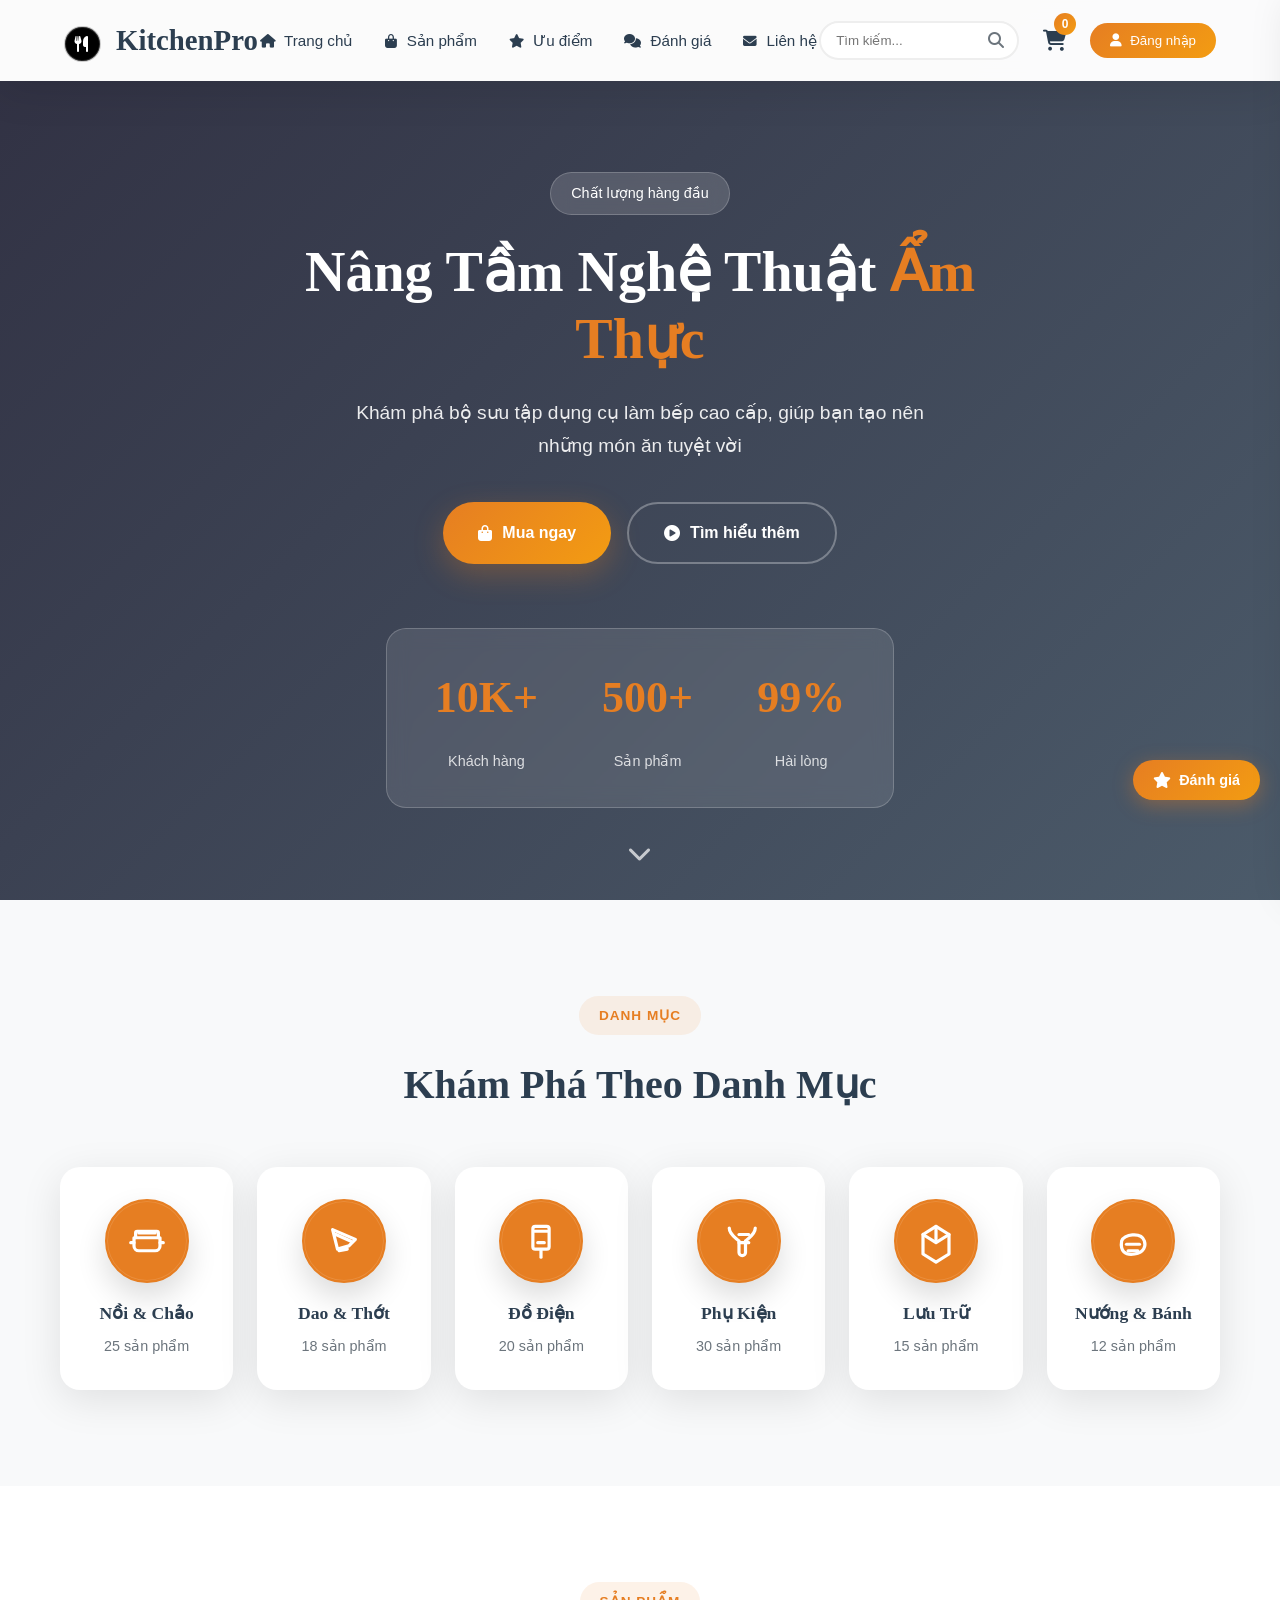
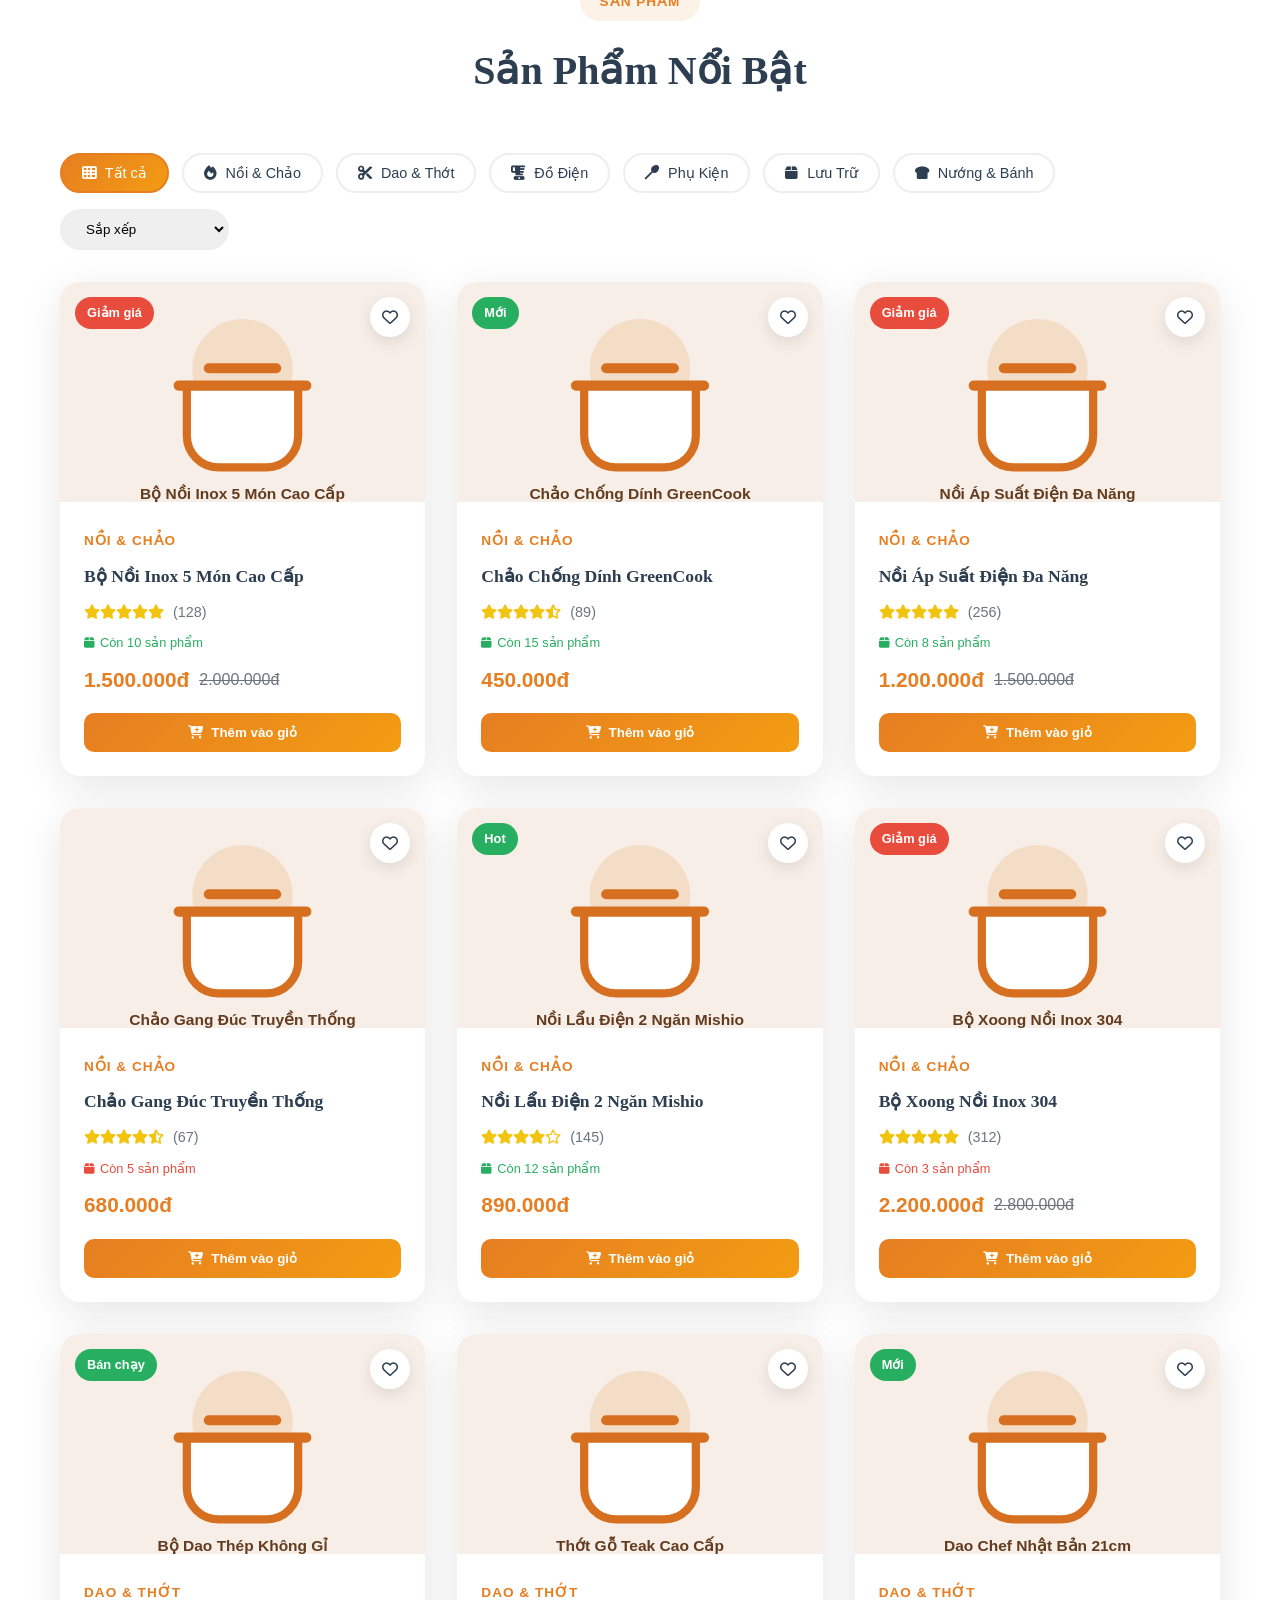
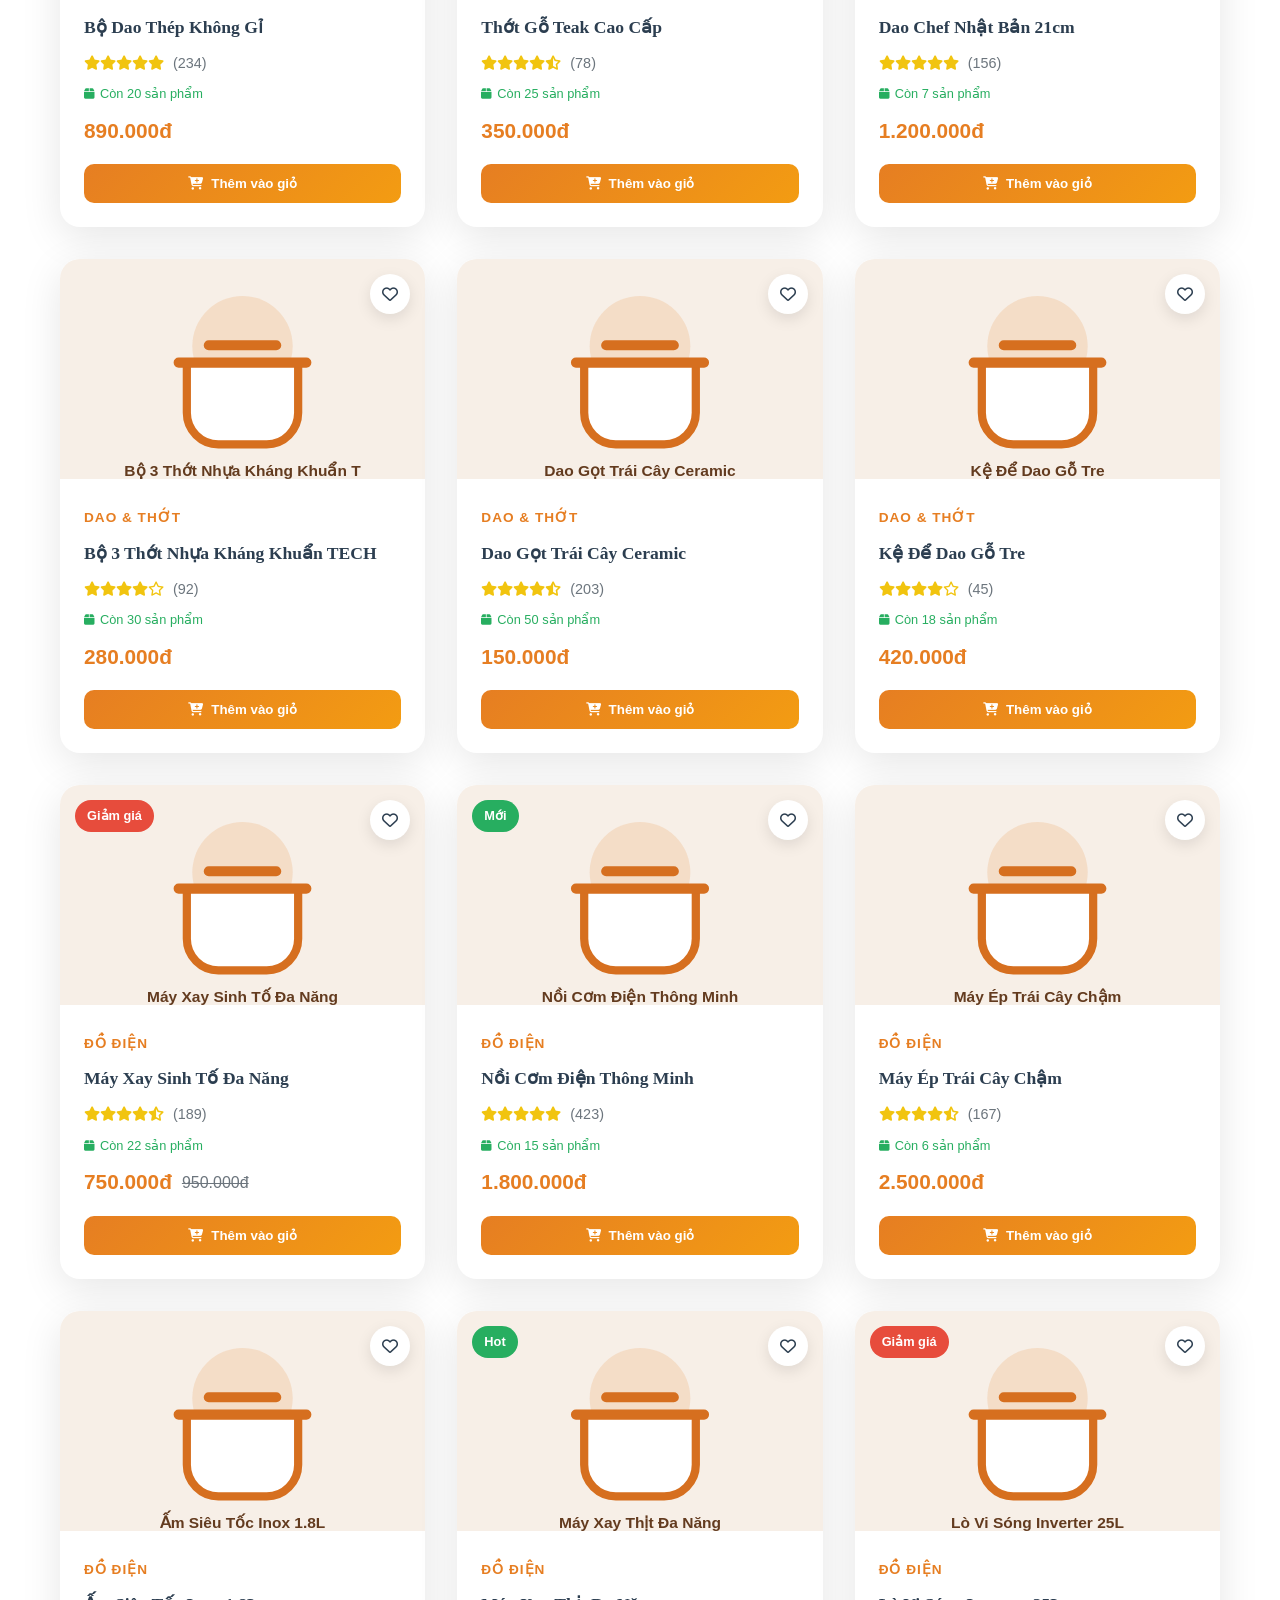
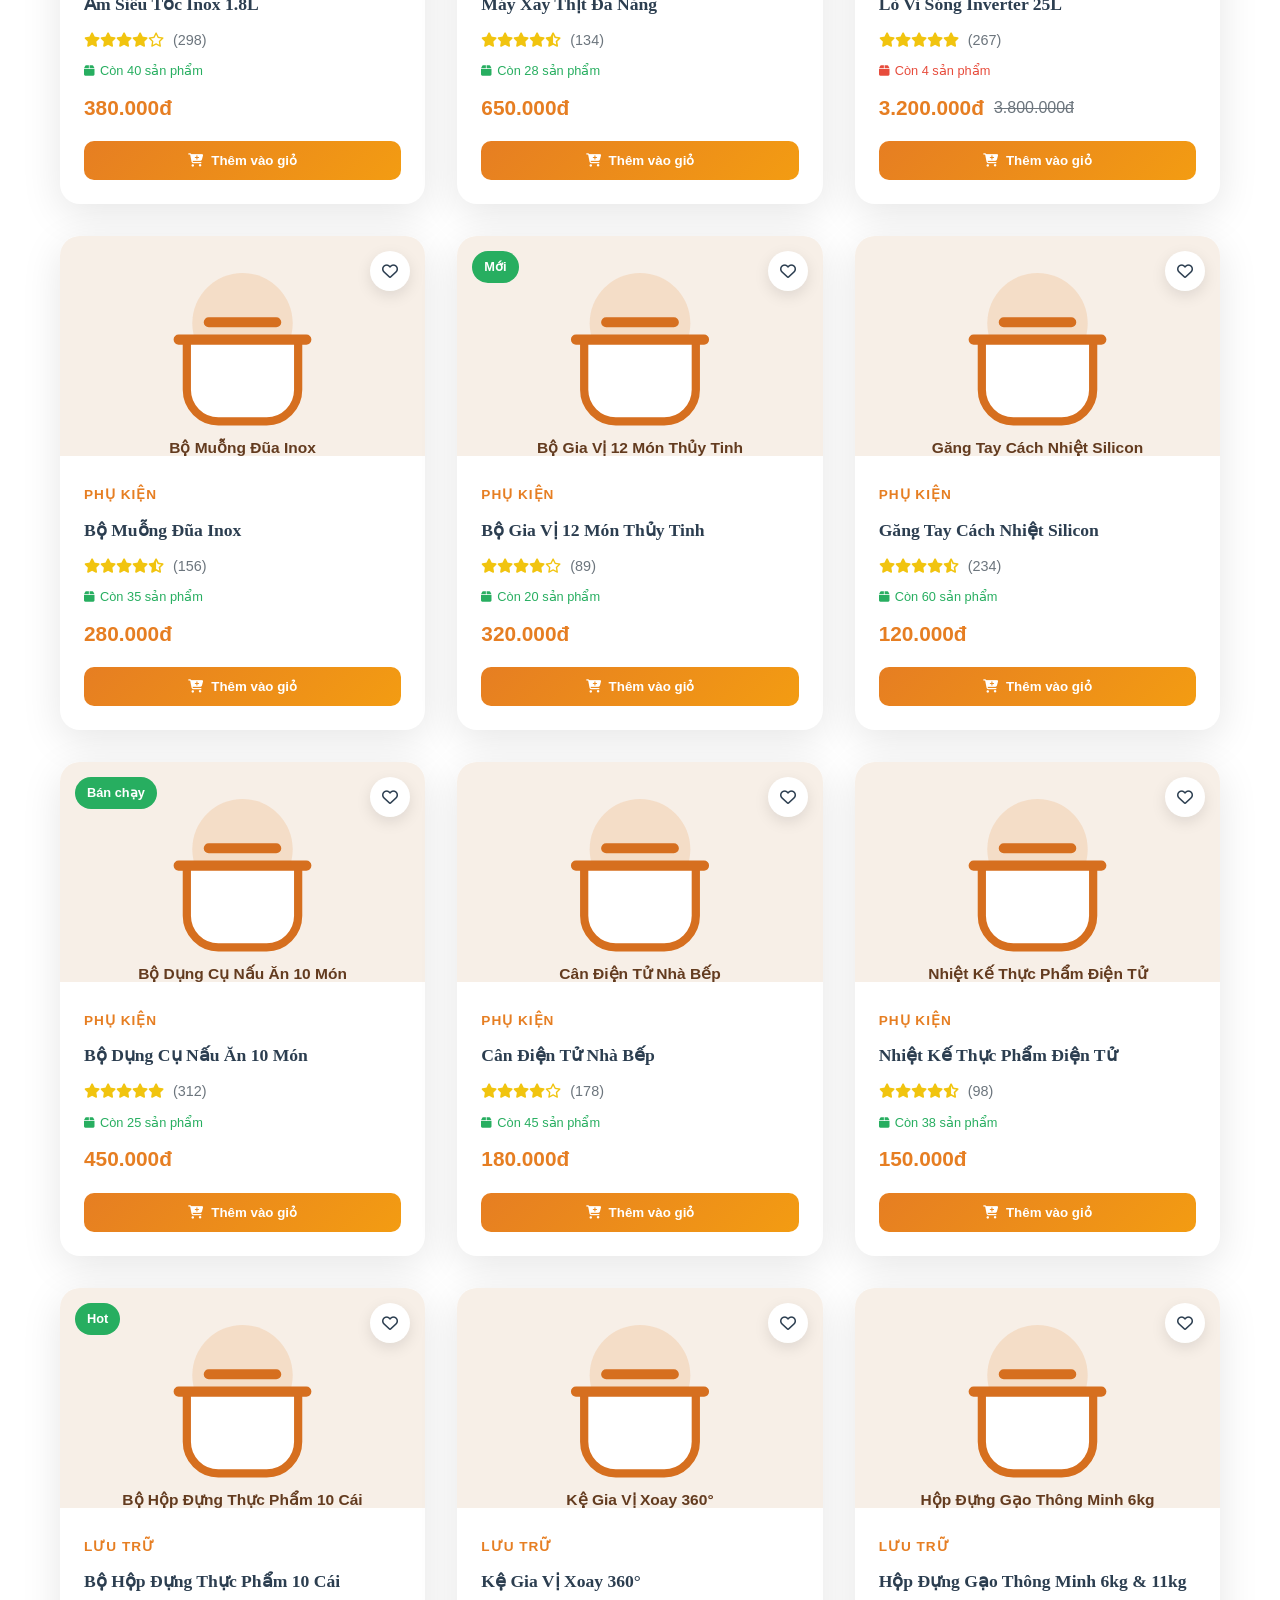
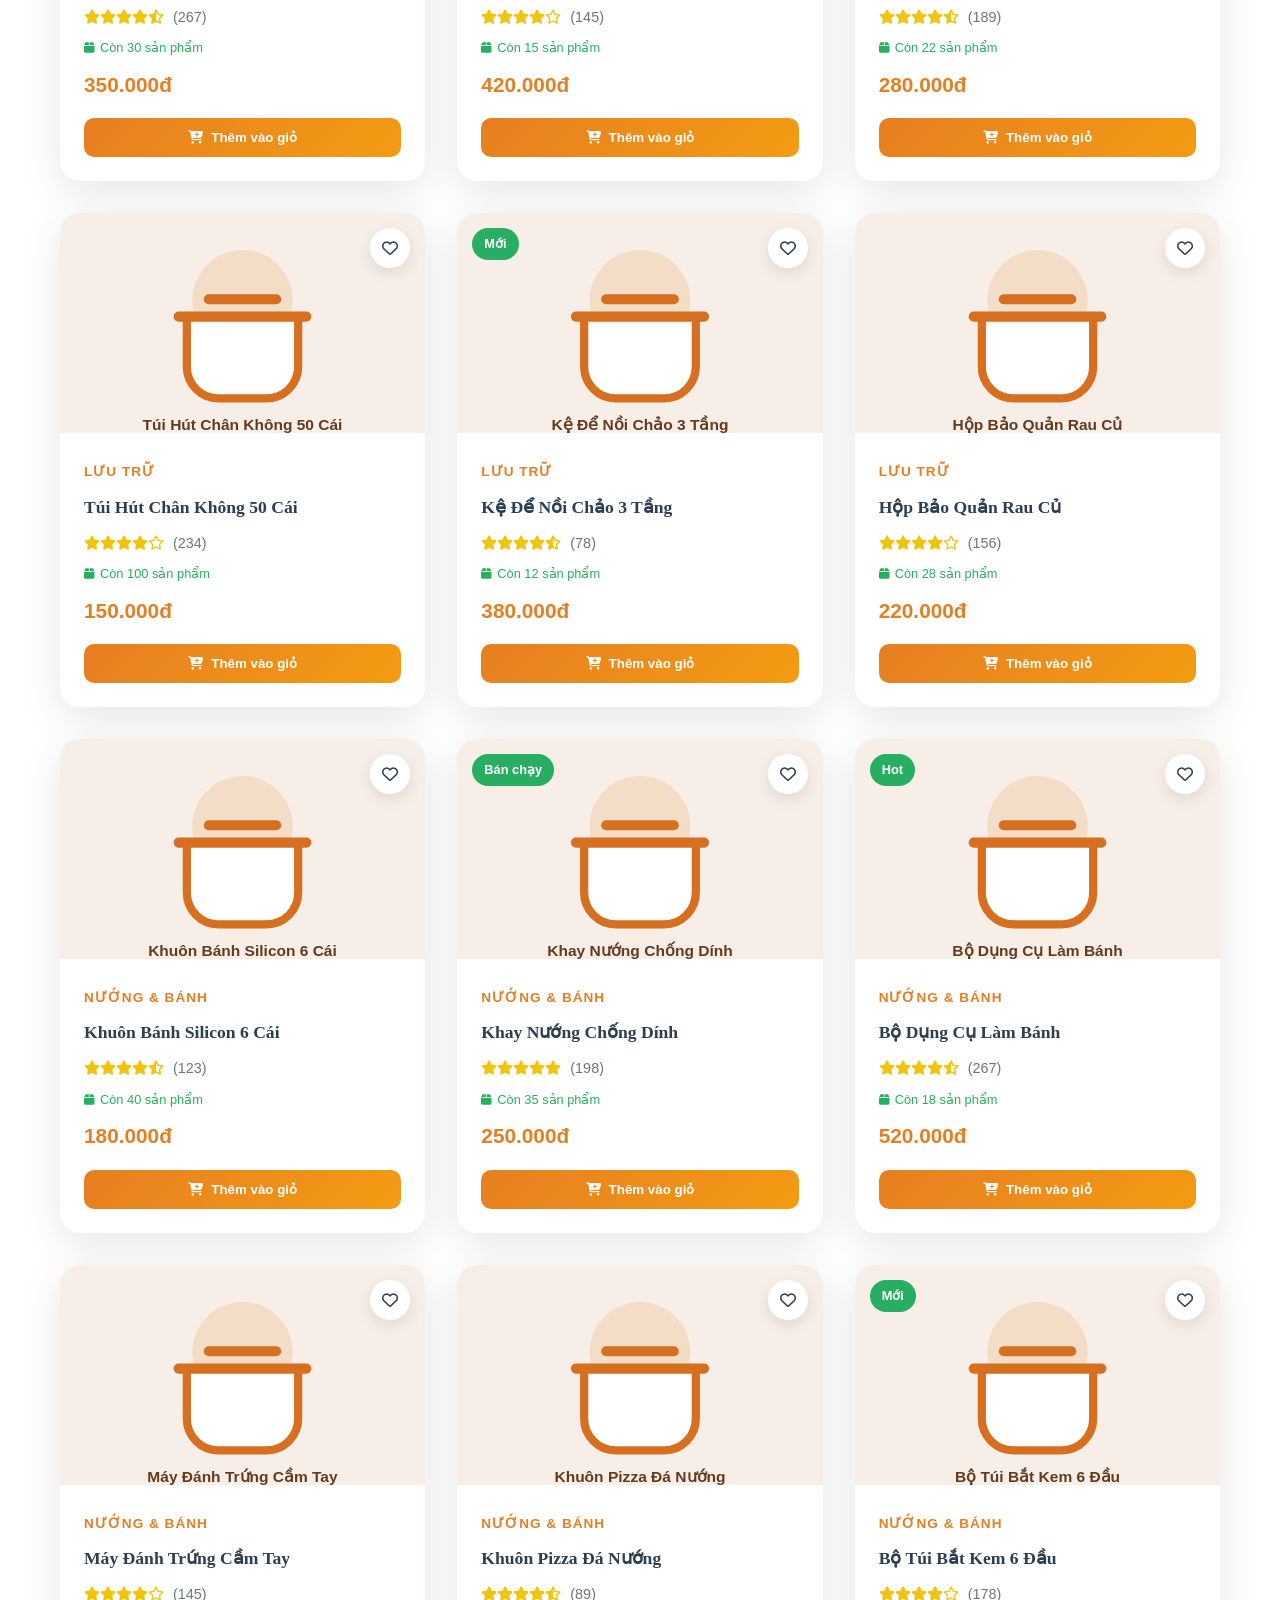
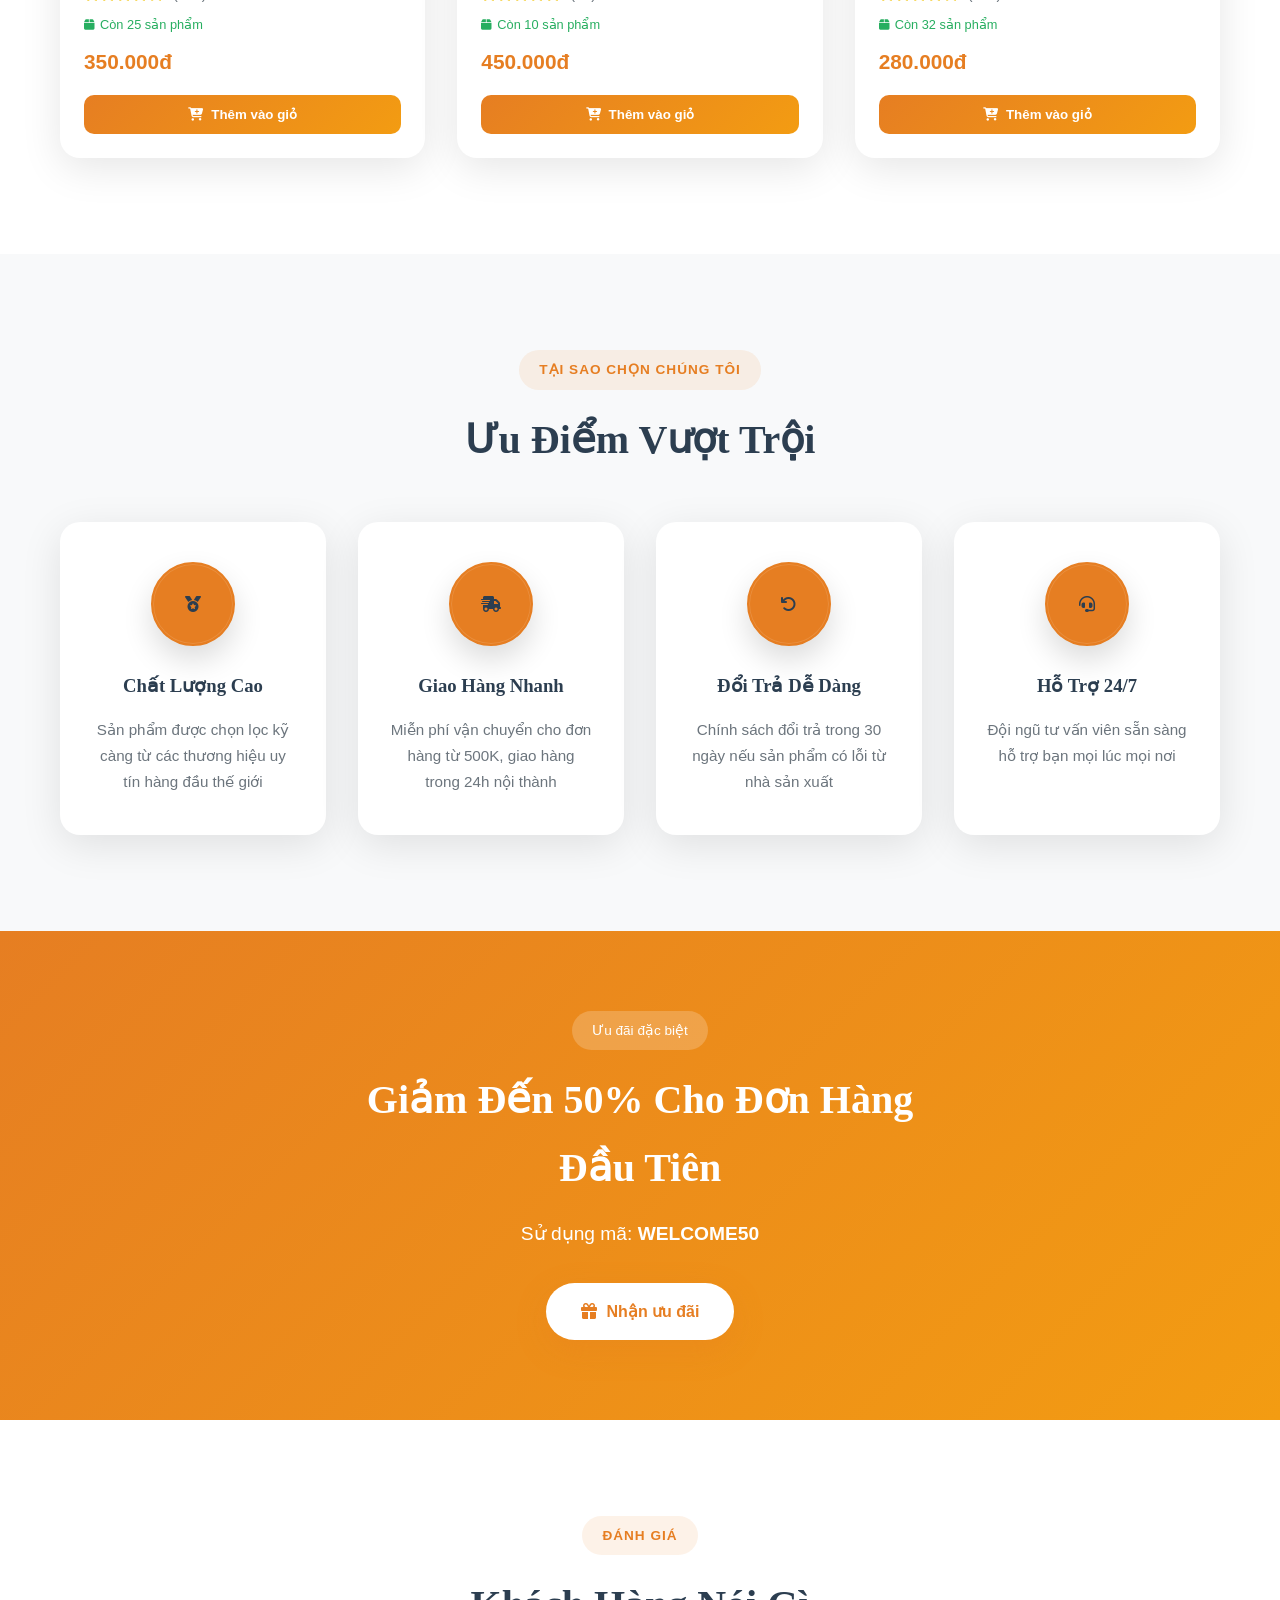
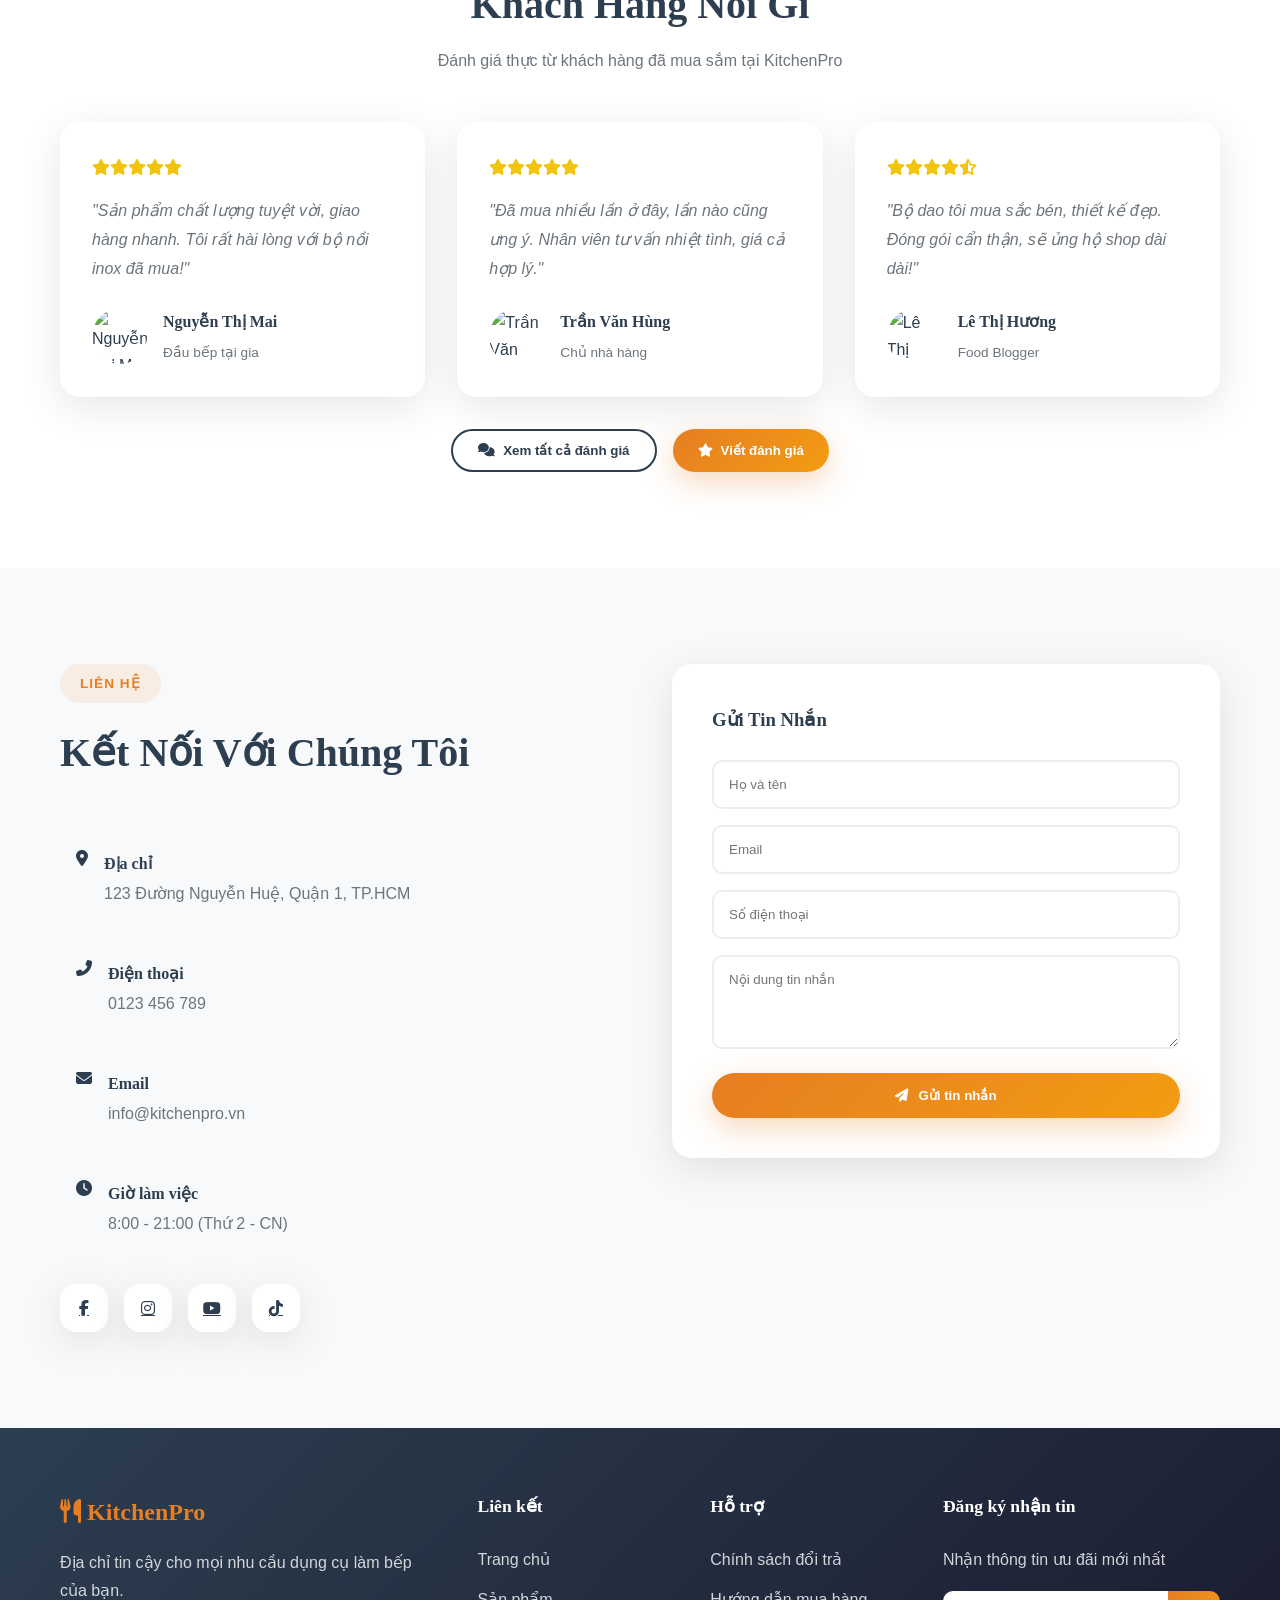
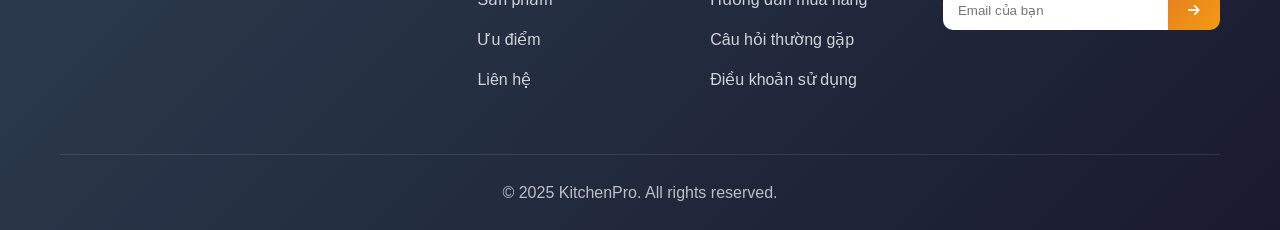
==== commit 49dbbc83: "Revert "Sync local changes to GitHub" This reverts commit e34d5651eaf93b6b87002dfeac4c4f5488739bb3." ====
--- a/index.html
+++ b/index.html
@@ -1,843 +1,786 @@
-<!DOCTYPE html><html lang="vi"><head><meta charSet="utf-8"/><meta name="viewport" content="width=device-width, initial-scale=1"/><link rel="stylesheet" href="./_next/static/css/0fdace827bdbe3c6.css" data-precedence="next"/><link rel="preload" as="script" fetchPriority="low" href="./_next/static/chunks/webpack-5aabd251348616e9.js"/><script src="./_next/static/chunks/fd9d1056-62aaf4b921c84028.js" async=""></script><script src="./_next/static/chunks/23-6e1ba36645966380.js" async=""></script><script src="./_next/static/chunks/main-app-50bf7b882615d65b.js" async=""></script><script src="./_next/static/chunks/877-1f2b03c3c06d028c.js" async=""></script><script src="./_next/static/chunks/app/page-9db5ceced8ec7008.js" async=""></script><link rel="preload" href="./script.js" as="script"/><title>KitchenPro - Dụng Cụ Làm Bếp Cao Cấp</title><meta name="description" content="KitchenPro - Dụng cụ làm bếp cao cấp, giữ nguyên giao diện khi chuyển sang Next.js."/><script src="./_next/static/chunks/polyfills-78c92fac7aa8fdd8.js" noModule=""></script></head><body><div>
-
-<header>
-    <nav class="navbar">
-        <div class="logo">
-            <i class="fas fa-utensils"></i> KitchenPro
-        </div>
-        <ul class="nav-links">
-            <li><a href="#home"><i class="fas fa-home"></i> Trang chủ</a></li>
-            <li><a href="#products"><i class="fas fa-shopping-bag"></i> Sản phẩm</a></li>
-            <li><a href="#features"><i class="fas fa-star"></i> Ưu điểm</a></li>
-            <li><a href="./about"><i class="fas fa-users"></i> Về chúng tôi</a></li>
-            <li><a href="#testimonials"><i class="fas fa-comments"></i> Đánh giá</a></li>
-            <li><a href="#contact"><i class="fas fa-envelope"></i> Liên hệ</a></li>
-        </ul>
-        <div class="nav-actions">
-            <div class="search-box">
-                <input type="text" id="search-input" placeholder="Tìm kiếm..." onkeyup="searchProducts()">
-                <i class="fas fa-search"></i>
-            </div>
-            <div class="cart-icon" onclick="toggleCart()">
-                <i class="fas fa-shopping-cart"></i>
-                <span id="cart-count">0</span>
-            </div>
-            <div id="user-area" class="user-area">
-                <button class="btn-login" onclick="openAuthModal('login')">
-                    <i class="fas fa-user"></i> Đăng nhập
+<!DOCTYPE html>
+<html lang="vi">
+<head>
+    <meta charset="UTF-8">
+    <meta name="viewport" content="width=device-width, initial-scale=1.0">
+    <title>KitchenPro - Dụng Cụ Làm Bếp Cao Cấp</title>
+    <link rel="stylesheet" href="WEB/styles.css">
+    <link rel="stylesheet" href="https://cdnjs.cloudflare.com/ajax/libs/font-awesome/6.4.0/css/all.min.css">
+    <link href="https://fonts.googleapis.com/css2?family=Playfair+Display:wght@400;600;700&family=Poppins:wght@300;400;500;600;700&display=swap" rel="stylesheet">
+</head>
+<body>
+    <header>
+        <nav class="navbar">
+            <div class="logo">
+                <i class="fas fa-utensils"></i> KitchenPro
+            </div>
+            <ul class="nav-links">
+                <li><a href="#home"><i class="fas fa-home"></i> Trang chủ</a></li>
+                <li><a href="#products"><i class="fas fa-shopping-bag"></i> Sản phẩm</a></li>
+                <li><a href="#features"><i class="fas fa-star"></i> Ưu điểm</a></li>
+                <li><a href="#testimonials"><i class="fas fa-comments"></i> Đánh giá</a></li>
+                <li><a href="#contact"><i class="fas fa-envelope"></i> Liên hệ</a></li>
+            </ul>
+            <div class="nav-actions">
+                <div class="search-box">
+                    <input type="text" id="search-input" placeholder="Tìm kiếm..." onkeyup="searchProducts()">
+                    <i class="fas fa-search"></i>
+                </div>
+                <div class="cart-icon" onclick="toggleCart()">
+                    <i class="fas fa-shopping-cart"></i>
+                    <span id="cart-count">0</span>
+                </div>
+                <div id="user-area" class="user-area">
+                    <button class="btn-login" onclick="openAuthModal('login')">
+                        <i class="fas fa-user"></i> Đăng nhập
+                    </button>
+                </div>
+            </div>
+            <div class="mobile-menu" onclick="toggleMobileMenu()">
+                <i class="fas fa-bars"></i>
+            </div>
+        </nav>
+    </header>
+
+    <section id="home" class="hero">
+        <div class="hero-slider">
+            <div class="hero-slide active">
+                <div class="hero-content">
+                    <span class="hero-badge">Chất lượng hàng đầu</span>
+                    <h1>Nâng Tầm Nghệ Thuật <span>Ẩm Thực</span></h1>
+                    <p>Khám phá bộ sưu tập dụng cụ làm bếp cao cấp, giúp bạn tạo nên những món ăn tuyệt vời</p>
+                    <div class="hero-buttons">
+                        <a href="#products" class="btn-primary"><i class="fas fa-shopping-bag"></i> Mua ngay</a>
+                        <a href="#features" class="btn-secondary"><i class="fas fa-play-circle"></i> Tìm hiểu thêm</a>
+                    </div>
+                </div>
+            </div>
+        </div>
+        <div class="hero-stats">
+            <div class="stat-item">
+                <span class="stat-number">10K+</span>
+                <span class="stat-label">Khách hàng</span>
+            </div>
+            <div class="stat-item">
+                <span class="stat-number">500+</span>
+                <span class="stat-label">Sản phẩm</span>
+            </div>
+            <div class="stat-item">
+                <span class="stat-number">99%</span>
+                <span class="stat-label">Hài lòng</span>
+            </div>
+        </div>
+        <div class="scroll-indicator">
+            <i class="fas fa-chevron-down"></i>
+        </div>
+    </section>
+
+
+    <section id="categories" class="categories">
+        <div class="container">
+            <div class="section-header">
+                <span class="section-badge">Danh mục</span>
+                <h2>Khám Phá Theo Danh Mục</h2>
+            </div>
+            <div class="category-grid">
+                <div class="category-card" onclick="filterProducts('noi-chao')">
+                    <div class="category-icon">
+                        <svg viewBox="0 0 64 64" xmlns="http://www.w3.org/2000/svg">
+                            <path d="M16 28h32v10a6 6 0 0 1-6 6H22a6 6 0 0 1-6-6V28z" />
+                            <path d="M18 28V22a2 2 0 0 1 2-2h24a2 2 0 0 1 2 2v6" />
+                            <path d="M22 22h20" />
+                            <path d="M16 34h-4" />
+                            <path d="M48 34h4" />
+                        </svg>
+                    </div>
+                    <h3>Nồi & Chảo</h3>
+                    <p>25 sản phẩm</p>
+                </div>
+                <div class="category-card" onclick="filterProducts('dao-thot')">
+                    <div class="category-icon">
+                        <svg viewBox="0 0 64 64" xmlns="http://www.w3.org/2000/svg">
+                            <path d="M18 18l28 12-8 8-14 4-6-24z" />
+                            <path d="M22 24l18 8" />
+                            <path d="M26 44l10-2" />
+                        </svg>
+                    </div>
+                    <h3>Dao & Thớt</h3>
+                    <p>18 sản phẩm</p>
+                </div>
+                <div class="category-card" onclick="filterProducts('dien')">
+                    <div class="category-icon">
+                        <svg viewBox="0 0 64 64" xmlns="http://www.w3.org/2000/svg">
+                            <rect x="22" y="14" width="20" height="28" rx="3" />
+                            <path d="M24 20h16" />
+                            <path d="M28 34h8" />
+                            <path d="M32 44v8" />
+                        </svg>
+                    </div>
+                    <h3>Đồ Điện</h3>
+                    <p>20 sản phẩm</p>
+                </div>
+                <div class="category-card" onclick="filterProducts('phu-kien')">
+                    <div class="category-icon">
+                        <svg viewBox="0 0 64 64" xmlns="http://www.w3.org/2000/svg">
+                            <path d="M20 16c0 8 8 12 12 16v14a4 4 0 0 0 8 0V32c4-4 12-8 12-16" />
+                            <path d="M32 24h12" />
+                            <path d="M32 34h12" />
+                        </svg>
+                    </div>
+                    <h3>Phụ Kiện</h3>
+                    <p>30 sản phẩm</p>
+                </div>
+                <div class="category-card" onclick="filterProducts('luu-tru')">
+                    <div class="category-icon">
+                        <svg viewBox="0 0 64 64" xmlns="http://www.w3.org/2000/svg">
+                            <path d="M16 24l16-10 16 10v24l-16 10L16 48V24z" />
+                            <path d="M32 14v18" />
+                            <path d="M16 24l16 10 16-10" />
+                        </svg>
+                    </div>
+                    <h3>Lưu Trữ</h3>
+                    <p>15 sản phẩm</p>
+                </div>
+                <div class="category-card" onclick="filterProducts('nuong')">
+                    <div class="category-icon">
+                        <svg viewBox="0 0 64 64" xmlns="http://www.w3.org/2000/svg">
+                            <path d="M18 32c2-8 24-12 28 0 2 6 0 14-12 16-12 2-18-4-16-16z" />
+                            <path d="M24 36h16" />
+                            <path d="M26 44h12" />
+                        </svg>
+                    </div>
+                    <h3>Nướng & Bánh</h3>
+                    <p>12 sản phẩm</p>
+                </div>
+            </div>
+        </div>
+    </section>
+
+    <section id="products" class="products">
+        <div class="container">
+            <div class="section-header">
+                <span class="section-badge">Sản phẩm</span>
+                <h2>Sản Phẩm Nổi Bật</h2>
+            </div>
+            <div class="products-toolbar">
+                <div class="filter-buttons">
+                    <button class="filter-btn active" onclick="filterProducts('all', event)">
+                        <i class="fas fa-th"></i> Tất cả
+                    </button>
+                    <button class="filter-btn" onclick="filterProducts('noi-chao', event)">
+                        <i class="fas fa-fire"></i> Nồi & Chảo
+                    </button>
+                    <button class="filter-btn" onclick="filterProducts('dao-thot', event)">
+                        <i class="fas fa-cut"></i> Dao & Thớt
+                    </button>
+                    <button class="filter-btn" onclick="filterProducts('dien', event)">
+                        <i class="fas fa-blender"></i> Đồ Điện
+                    </button>
+                    <button class="filter-btn" onclick="filterProducts('phu-kien', event)">
+                        <i class="fas fa-spoon"></i> Phụ Kiện
+                    </button>
+                    <button class="filter-btn" onclick="filterProducts('luu-tru', event)">
+                        <i class="fas fa-box"></i> Lưu Trữ
+                    </button>
+                    <button class="filter-btn" onclick="filterProducts('nuong', event)">
+                        <i class="fas fa-bread-slice"></i> Nướng & Bánh
+                    </button>
+                </div>
+                <div class="sort-dropdown">
+                    <select onchange="sortProducts(this.value)">
+                        <option value="default">Sắp xếp</option>
+                        <option value="price-low">Giá: Thấp → Cao</option>
+                        <option value="price-high">Giá: Cao → Thấp</option>
+                        <option value="name">Tên A-Z</option>
+                    </select>
+                </div>
+            </div>
+            <div class="product-grid" id="product-grid"></div>
+        </div>
+    </section>
+
+
+    <section id="features" class="features">
+        <div class="container">
+            <div class="section-header">
+                <span class="section-badge">Tại sao chọn chúng tôi</span>
+                <h2>Ưu Điểm Vượt Trội</h2>
+            </div>
+            <div class="features-grid">
+                <div class="feature-card">
+                    <div class="feature-icon"><i class="fas fa-medal"></i></div>
+                    <h3>Chất Lượng Cao</h3>
+                    <p>Sản phẩm được chọn lọc kỹ càng từ các thương hiệu uy tín hàng đầu thế giới</p>
+                </div>
+                <div class="feature-card">
+                    <div class="feature-icon"><i class="fas fa-shipping-fast"></i></div>
+                    <h3>Giao Hàng Nhanh</h3>
+                    <p>Miễn phí vận chuyển cho đơn hàng từ 500K, giao hàng trong 24h nội thành</p>
+                </div>
+                <div class="feature-card">
+                    <div class="feature-icon"><i class="fas fa-undo"></i></div>
+                    <h3>Đổi Trả Dễ Dàng</h3>
+                    <p>Chính sách đổi trả trong 30 ngày nếu sản phẩm có lỗi từ nhà sản xuất</p>
+                </div>
+                <div class="feature-card">
+                    <div class="feature-icon"><i class="fas fa-headset"></i></div>
+                    <h3>Hỗ Trợ 24/7</h3>
+                    <p>Đội ngũ tư vấn viên sẵn sàng hỗ trợ bạn mọi lúc mọi nơi</p>
+                </div>
+            </div>
+        </div>
+    </section>
+
+    <section class="promo-banner">
+        <div class="container">
+            <div class="promo-content">
+                <span class="promo-badge">Ưu đãi đặc biệt</span>
+                <h2>Giảm Đến 50% Cho Đơn Hàng Đầu Tiên</h2>
+                <p>Sử dụng mã: <strong>WELCOME50</strong></p>
+                <a href="#products" class="btn-primary"><i class="fas fa-gift"></i> Nhận ưu đãi</a>
+            </div>
+        </div>
+    </section>
+
+    <section id="testimonials" class="testimonials">
+        <div class="container">
+            <div class="section-header">
+                <span class="section-badge">Đánh giá</span>
+                <h2>Khách Hàng Nói Gì</h2>
+                <p class="section-desc">Đánh giá thực từ khách hàng đã mua sắm tại KitchenPro</p>
+            </div>
+            <div class="testimonials-summary" id="testimonials-summary"></div>
+            <div class="testimonials-grid" id="testimonials-grid">
+                <!-- Will be populated by JavaScript -->
+            </div>
+            <div class="testimonials-actions">
+                <button class="btn-secondary" onclick="openSiteReviewsModal()">
+                    <i class="fas fa-comments"></i> Xem tất cả đánh giá
                 </button>
-            </div>
-        </div>
-        <div class="mobile-menu" onclick="toggleMobileMenu()">
-            <i class="fas fa-bars"></i>
-        </div>
-    </nav>
-</header>
-
-<section id="home" class="hero">
-    <div class="hero-slider">
-        <div class="hero-slide active">
-            <div class="hero-content">
-                <span class="hero-badge">Chất lượng hàng đầu</span>
-                <h1>Nâng Tầm Nghệ Thuật <span>Ẩm Thực</span></h1>
-                <p>Khám phá bộ sưu tập dụng cụ làm bếp cao cấp, giúp bạn tạo nên những món ăn tuyệt vời</p>
-                <div class="hero-buttons">
-                    <a href="#products" class="btn-primary"><i class="fas fa-shopping-bag"></i> Mua ngay</a>
-                    <a href="#features" class="btn-secondary"><i class="fas fa-play-circle"></i> Tìm hiểu thêm</a>
-                </div>
-            </div>
-        </div>
-    </div>
-    <div class="hero-stats">
-        <div class="stat-item">
-            <span class="stat-number">10K+</span>
-            <span class="stat-label">Khách hàng</span>
-        </div>
-        <div class="stat-item">
-            <span class="stat-number">500+</span>
-            <span class="stat-label">Sản phẩm</span>
-        </div>
-        <div class="stat-item">
-            <span class="stat-number">99%</span>
-            <span class="stat-label">Hài lòng</span>
-        </div>
-    </div>
-    <div class="scroll-indicator">
-        <i class="fas fa-chevron-down"></i>
-    </div>
-</section>
-
-<section id="categories" class="categories">
-    <div class="container">
-        <div class="section-header">
-            <span class="section-badge">Danh mục</span>
-            <h2>Khám Phá Theo Danh Mục</h2>
-        </div>
-        <div class="category-grid">
-            <div class="category-card" onclick="filterProducts('noi-chao')">
-                <div class="category-icon">
-                    <svg viewBox="0 0 64 64" xmlns="http://www.w3.org/2000/svg">
-                        <path d="M16 28h32v10a6 6 0 0 1-6 6H22a6 6 0 0 1-6-6V28z" />
-                        <path d="M18 28V22a2 2 0 0 1 2-2h24a2 2 0 0 1 2 2v6" />
-                        <path d="M22 22h20" />
-                        <path d="M16 34h-4" />
-                        <path d="M48 34h4" />
-                    </svg>
-                </div>
-                <h3>Nồi & Chảo</h3>
-                <p>25 sản phẩm</p>
-            </div>
-            <div class="category-card" onclick="filterProducts('dao-thot')">
-                <div class="category-icon">
-                    <svg viewBox="0 0 64 64" xmlns="http://www.w3.org/2000/svg">
-                        <path d="M18 18l28 12-8 8-14 4-6-24z" />
-                        <path d="M22 24l18 8" />
-                        <path d="M26 44l10-2" />
-                    </svg>
-                </div>
-                <h3>Dao & Thớt</h3>
-                <p>18 sản phẩm</p>
-            </div>
-            <div class="category-card" onclick="filterProducts('dien')">
-                <div class="category-icon">
-                    <svg viewBox="0 0 64 64" xmlns="http://www.w3.org/2000/svg">
-                        <rect x="22" y="14" width="20" height="28" rx="3" />
-                        <path d="M24 20h16" />
-                        <path d="M28 34h8" />
-                        <path d="M32 44v8" />
-                    </svg>
-                </div>
-                <h3>Đồ Điện</h3>
-                <p>20 sản phẩm</p>
-            </div>
-            <div class="category-card" onclick="filterProducts('phu-kien')">
-                <div class="category-icon">
-                    <svg viewBox="0 0 64 64" xmlns="http://www.w3.org/2000/svg">
-                        <path d="M20 16c0 8 8 12 12 16v14a4 4 0 0 0 8 0V32c4-4 12-8 12-16" />
-                        <path d="M32 24h12" />
-                        <path d="M32 34h12" />
-                    </svg>
-                </div>
-                <h3>Phụ Kiện</h3>
-                <p>30 sản phẩm</p>
-            </div>
-            <div class="category-card" onclick="filterProducts('luu-tru')">
-                <div class="category-icon">
-                    <svg viewBox="0 0 64 64" xmlns="http://www.w3.org/2000/svg">
-                        <path d="M16 24l16-10 16 10v24l-16 10L16 48V24z" />
-                        <path d="M32 14v18" />
-                        <path d="M16 24l16 10 16-10" />
-                    </svg>
-                </div>
-                <h3>Lưu Trữ</h3>
-                <p>15 sản phẩm</p>
-            </div>
-            <div class="category-card" onclick="filterProducts('nuong')">
-                <div class="category-icon">
-                    <svg viewBox="0 0 64 64" xmlns="http://www.w3.org/2000/svg">
-                        <path d="M18 32c2-8 24-12 28 0 2 6 0 14-12 16-12 2-18-4-16-16z" />
-                        <path d="M24 36h16" />
-                        <path d="M26 44h12" />
-                    </svg>
-                </div>
-                <h3>Nướng & Bánh</h3>
-                <p>12 sản phẩm</p>
-            </div>
-        </div>
-    </div>
-</section>
-
-<section id="products" class="products">
-    <div class="container">
-        <div class="section-header">
-            <span class="section-badge">Sản phẩm</span>
-            <h2>Sản Phẩm Nổi Bật</h2>
-        </div>
-        <div class="products-toolbar">
-            <div class="filter-buttons">
-                <button class="filter-btn active" onclick="filterProducts('all', event)">
-                    <i class="fas fa-th"></i> Tất cả
+                <button class="btn-primary" onclick="openReviewModal()">
+                    <i class="fas fa-star"></i> Viết đánh giá
                 </button>
-                <button class="filter-btn" onclick="filterProducts('noi-chao', event)">
-                    <i class="fas fa-fire"></i> Nồi & Chảo
+            </div>
+        </div>
+    </section>
+
+
+    <section id="contact" class="contact">
+        <div class="container">
+            <div class="contact-wrapper">
+                <div class="contact-info">
+                    <div class="section-header left">
+                        <span class="section-badge">Liên hệ</span>
+                        <h2>Kết Nối Với Chúng Tôi</h2>
+                    </div>
+                    <div class="contact-details">
+                        <div class="contact-item">
+                            <i class="fas fa-map-marker-alt"></i>
+                            <div>
+                                <h4>Địa chỉ</h4>
+                                <p>123 Đường Nguyễn Huệ, Quận 1, TP.HCM</p>
+                            </div>
+                        </div>
+                        <div class="contact-item">
+                            <i class="fas fa-phone-alt"></i>
+                            <div>
+                                <h4>Điện thoại</h4>
+                                <p>0123 456 789</p>
+                            </div>
+                        </div>
+                        <div class="contact-item">
+                            <i class="fas fa-envelope"></i>
+                            <div>
+                                <h4>Email</h4>
+                                <p>info@kitchenpro.vn</p>
+                            </div>
+                        </div>
+                        <div class="contact-item">
+                            <i class="fas fa-clock"></i>
+                            <div>
+                                <h4>Giờ làm việc</h4>
+                                <p>8:00 - 21:00 (Thứ 2 - CN)</p>
+                            </div>
+                        </div>
+                    </div>
+                    <div class="social-links">
+                        <a href="#"><i class="fab fa-facebook-f"></i></a>
+                        <a href="#"><i class="fab fa-instagram"></i></a>
+                        <a href="#"><i class="fab fa-youtube"></i></a>
+                        <a href="#"><i class="fab fa-tiktok"></i></a>
+                    </div>
+                </div>
+                <div class="contact-form">
+                    <h3>Gửi Tin Nhắn</h3>
+                    <form id="contact-form" onsubmit="submitForm(event)">
+                        <div class="form-group">
+                            <input type="text" id="contact-name" placeholder="Họ và tên" required>
+                        </div>
+                        <div class="form-group">
+                            <input type="email" id="contact-email" placeholder="Email" required>
+                        </div>
+                        <div class="form-group">
+                            <input type="tel" id="contact-phone" placeholder="Số điện thoại">
+                        </div>
+                        <div class="form-group">
+                            <textarea id="contact-message" placeholder="Nội dung tin nhắn" rows="4" required></textarea>
+                        </div>
+                        <button type="submit" class="btn-primary">
+                            <i class="fas fa-paper-plane"></i> Gửi tin nhắn
+                        </button>
+                    </form>
+                </div>
+            </div>
+        </div>
+    </section>
+
+    <div id="cart-sidebar" class="cart-sidebar">
+        <div class="cart-header">
+            <h3><i class="fas fa-shopping-cart"></i> Giỏ Hàng</h3>
+            <button onclick="toggleCart()"><i class="fas fa-times"></i></button>
+        </div>
+        <div id="cart-items" class="cart-items"></div>
+        <div class="cart-footer">
+            <div class="cart-total">
+                <span>Tổng cộng:</span>
+                <span id="cart-total">0đ</span>
+            </div>
+            <button class="btn-checkout" onclick="checkout()">
+                <i class="fas fa-credit-card"></i> Thanh toán
+            </button>
+        </div>
+    </div>
+    <div id="cart-overlay" class="cart-overlay" onclick="toggleCart()"></div>
+
+    <footer>
+        <div class="container">
+            <div class="footer-grid">
+                <div class="footer-col">
+                    <h3><i class="fas fa-utensils"></i> KitchenPro</h3>
+                    <p>Địa chỉ tin cậy cho mọi nhu cầu dụng cụ làm bếp của bạn.</p>
+                </div>
+                <div class="footer-col">
+                    <h4>Liên kết</h4>
+                    <ul>
+                        <li><a href="#home">Trang chủ</a></li>
+                        <li><a href="#products">Sản phẩm</a></li>
+                        <li><a href="#features">Ưu điểm</a></li>
+                        <li><a href="#contact">Liên hệ</a></li>
+                    </ul>
+                </div>
+                <div class="footer-col">
+                    <h4>Hỗ trợ</h4>
+                    <ul>
+                        <li><a href="#">Chính sách đổi trả</a></li>
+                        <li><a href="#">Hướng dẫn mua hàng</a></li>
+                        <li><a href="#">Câu hỏi thường gặp</a></li>
+                        <li><a href="#">Điều khoản sử dụng</a></li>
+                    </ul>
+                </div>
+                <div class="footer-col">
+                    <h4>Đăng ký nhận tin</h4>
+                    <p>Nhận thông tin ưu đãi mới nhất</p>
+                    <div class="newsletter">
+                        <input type="email" placeholder="Email của bạn">
+                        <button><i class="fas fa-arrow-right"></i></button>
+                    </div>
+                </div>
+            </div>
+            <div class="footer-bottom">
+                <p>&copy; 2025 KitchenPro. All rights reserved.</p>
+            </div>
+        </div>
+    </footer>
+
+    <button id="back-to-top" onclick="scrollToTop()"><i class="fas fa-arrow-up"></i></button>
+
+    <!-- Auth Modal -->
+    <div id="auth-modal" class="auth-modal">
+        <div class="auth-modal-content">
+            <button class="auth-close" onclick="closeAuthModal()"><i class="fas fa-times"></i></button>
+            
+            <!-- Login Form -->
+            <div id="login-form" class="auth-form active">
+                <div class="auth-header">
+                    <div class="auth-icon"><i class="fas fa-user-circle"></i></div>
+                    <h2>Đăng Nhập</h2>
+                    <p>Chào mừng bạn quay lại!</p>
+                </div>
+                <form onsubmit="handleLogin(event)">
+                    <div class="form-group">
+                        <label><i class="fas fa-envelope"></i> Email</label>
+                        <input type="email" id="login-email" placeholder="Nhập email của bạn" required>
+                    </div>
+                    <div class="form-group">
+                        <label><i class="fas fa-lock"></i> Mật khẩu</label>
+                        <input type="password" id="login-password" placeholder="Nhập mật khẩu" required>
+                    </div>
+                    <div class="form-options">
+                        <label class="remember-me">
+                            <input type="checkbox" id="remember-me"> Ghi nhớ đăng nhập
+                        </label>
+                        <a href="#" onclick="openForgotPasswordModal()" class="forgot-password">Quên mật khẩu?</a>
+                    </div>
+                    <button type="submit" class="btn-auth">
+                        <i class="fas fa-sign-in-alt"></i> Đăng nhập
+                    </button>
+                </form>
+                <div class="auth-divider"><span>hoặc</span></div>
+                <div class="social-auth">
+                    <button class="btn-social google" onclick="loginWithGoogle()"><i class="fab fa-google"></i> Google</button>
+                    <button class="btn-social facebook" onclick="loginWithFacebook()"><i class="fab fa-facebook-f"></i> Facebook</button>
+                </div>
+                <p class="auth-switch">
+                    Chưa có tài khoản? <a href="#" onclick="switchAuthForm('register')">Đăng ký ngay</a>
+                </p>
+            </div>
+
+            <!-- Register Form -->
+            <div id="register-form" class="auth-form">
+                <div class="auth-header">
+                    <div class="auth-icon"><i class="fas fa-user-plus"></i></div>
+                    <h2>Đăng Ký</h2>
+                    <p>Tạo tài khoản mới</p>
+                </div>
+                <form onsubmit="handleRegister(event)">
+                    <div class="form-group">
+                        <label><i class="fas fa-user"></i> Họ và tên</label>
+                        <input type="text" id="register-name" placeholder="Nhập họ và tên" required>
+                    </div>
+                    <div class="form-group">
+                        <label><i class="fas fa-envelope"></i> Email</label>
+                        <input type="email" id="register-email" placeholder="Nhập email của bạn" required>
+                    </div>
+                    <div class="form-group">
+                        <label><i class="fas fa-phone"></i> Số điện thoại</label>
+                        <input type="tel" id="register-phone" placeholder="Nhập số điện thoại">
+                    </div>
+                    <div class="form-group">
+                        <label><i class="fas fa-lock"></i> Mật khẩu</label>
+                        <input type="password" id="register-password" placeholder="Tạo mật khẩu" required>
+                    </div>
+                    <div class="form-group">
+                        <label><i class="fas fa-lock"></i> Xác nhận mật khẩu</label>
+                        <input type="password" id="register-confirm" placeholder="Nhập lại mật khẩu" required>
+                    </div>
+                    <div class="form-group">
+                        <label><i class="fas fa-heart"></i> Sở thích nấu ăn</label>
+                        <div class="preference-tags">
+                            <label class="pref-tag"><input type="checkbox" value="noi-chao"> Nồi & Chảo</label>
+                            <label class="pref-tag"><input type="checkbox" value="dao-thot"> Dao & Thớt</label>
+                            <label class="pref-tag"><input type="checkbox" value="dien"> Đồ Điện</label>
+                            <label class="pref-tag"><input type="checkbox" value="nuong"> Nướng & Bánh</label>
+                            <label class="pref-tag"><input type="checkbox" value="phu-kien"> Phụ Kiện</label>
+                            <label class="pref-tag"><input type="checkbox" value="luu-tru"> Lưu Trữ</label>
+                        </div>
+                    </div>
+                    <label class="terms">
+                        <input type="checkbox" required> Tôi đồng ý với <a href="#">điều khoản sử dụng</a>
+                    </label>
+                    <button type="submit" class="btn-auth">
+                        <i class="fas fa-user-plus"></i> Đăng ký
+                    </button>
+                </form>
+                <p class="auth-switch">
+                    Đã có tài khoản? <a href="#" onclick="switchAuthForm('login')">Đăng nhập</a>
+                </p>
+            </div>
+
+        </div>
+    </div>
+    <div id="auth-overlay" class="auth-overlay" onclick="closeAuthModal()"></div>
+
+    <!-- Forgot Password Modal -->
+    <div id="forgot-modal" class="auth-modal">
+        <div class="auth-modal-content">
+            <button class="auth-close" onclick="closeForgotPasswordModal()"><i class="fas fa-times"></i></button>
+            
+            <div class="auth-form active">
+                <div class="auth-header">
+                    <div class="auth-icon"><i class="fas fa-key"></i></div>
+                    <h2>Quên Mật Khẩu</h2>
+                    <p>Đặt lại mật khẩu của bạn</p>
+                </div>
+                <form onsubmit="handleForgotPassword(event)">
+                    <div class="form-group">
+                        <label><i class="fas fa-envelope"></i> Email</label>
+                        <input type="email" id="forgot-email" placeholder="Nhập email của bạn" required>
+                    </div>
+                    <div class="form-group">
+                        <label><i class="fas fa-lock"></i> Mật khẩu mới</label>
+                        <input type="password" id="forgot-password" placeholder="Nhập mật khẩu mới" required>
+                    </div>
+                    <div class="form-group">
+                        <label><i class="fas fa-lock"></i> Xác nhận mật khẩu</label>
+                        <input type="password" id="forgot-confirm" placeholder="Nhập lại mật khẩu" required>
+                    </div>
+                    <button type="submit" class="btn-auth">
+                        <i class="fas fa-sync-alt"></i> Đặt lại mật khẩu
+                    </button>
+                </form>
+                <p class="auth-switch">
+                    <a href="#" onclick="closeForgotPasswordModal(); openAuthModal('login')">Quay lại đăng nhập</a>
+                </p>
+            </div>
+        </div>
+    </div>
+    <div id="forgot-overlay" class="auth-overlay" onclick="closeForgotPasswordModal()"></div>
+
+    <!-- Recommendations Section (shown after login) -->
+    <div id="recommendations-section" class="recommendations-section" style="display: none;">
+        <div class="container">
+            <div class="section-header">
+                <span class="section-badge"><i class="fas fa-magic"></i> Dành cho bạn</span>
+                <h2>Gợi Ý Sản Phẩm</h2>
+                <p id="welcome-user"></p>
+            </div>
+            <div class="recommendation-grid" id="recommendation-grid"></div>
+        </div>
+    </div>
+
+    <!-- Order History Modal -->
+    <div id="order-history-modal" class="modal">
+        <div class="modal-content modal-large">
+            <div class="modal-header">
+                <h2><i class="fas fa-history"></i> Lịch Sử Giao Dịch</h2>
+                <button class="modal-close" onclick="closeOrderHistory()"><i class="fas fa-times"></i></button>
+            </div>
+            <div class="modal-body">
+                <div id="order-history-list" class="order-history-list"></div>
+            </div>
+        </div>
+    </div>
+    <div id="order-history-overlay" class="modal-overlay" onclick="closeOrderHistory()"></div>
+
+    <!-- Admin Panel Modal -->
+    <div id="admin-panel" class="modal">
+        <div class="modal-content modal-fullscreen">
+            <div class="modal-header admin-header">
+                <h2><i class="fas fa-shield-alt"></i> Admin Panel</h2>
+                <button class="modal-close" onclick="closeAdminPanel()"><i class="fas fa-times"></i></button>
+            </div>
+            <div class="admin-body">
+                <div class="admin-sidebar">
+                    <button class="admin-nav-btn active" onclick="showAdminTab('dashboard', event)">
+                        <i class="fas fa-chart-line"></i> Dashboard
+                    </button>
+                    <button class="admin-nav-btn" onclick="showAdminTab('orders', event)">
+                        <i class="fas fa-shopping-bag"></i> Đơn hàng
+                    </button>
+                    <button class="admin-nav-btn" onclick="showAdminTab('products', event)">
+                        <i class="fas fa-box"></i> Sản phẩm
+                    </button>
+                    <button class="admin-nav-btn" onclick="showAdminTab('users', event)">
+                        <i class="fas fa-users"></i> Người dùng
+                    </button>
+                    <button class="admin-nav-btn" onclick="showAdminTab('messages', event)">
+                        <i class="fas fa-envelope"></i> Tin nhắn <span id="unread-badge" class="unread-badge"></span>
+                    </button>
+                </div>
+                <div class="admin-content">
+                    <!-- Dashboard Tab -->
+                    <div id="admin-dashboard" class="admin-tab active">
+                        <h3>Tổng quan</h3>
+                        <div class="admin-stats">
+                            <div class="admin-stat-card">
+                                <i class="fas fa-shopping-cart"></i>
+                                <div>
+                                    <span id="stat-orders">0</span>
+                                    <p>Đơn hàng</p>
+                                </div>
+                            </div>
+                            <div class="admin-stat-card">
+                                <i class="fas fa-money-bill-wave"></i>
+                                <div>
+                                    <span id="stat-revenue">0đ</span>
+                                    <p>Doanh thu</p>
+                                </div>
+                            </div>
+                            <div class="admin-stat-card">
+                                <i class="fas fa-users"></i>
+                                <div>
+                                    <span id="stat-users">0</span>
+                                    <p>Người dùng</p>
+                                </div>
+                            </div>
+                            <div class="admin-stat-card">
+                                <i class="fas fa-box"></i>
+                                <div>
+                                    <span id="stat-products">36</span>
+                                    <p>Sản phẩm</p>
+                                </div>
+                            </div>
+                        </div>
+                    </div>
+                    <!-- Orders Tab -->
+                    <div id="admin-orders" class="admin-tab">
+                        <h3>Quản lý đơn hàng</h3>
+                        <div id="admin-orders-list" class="admin-table-container"></div>
+                    </div>
+                    <!-- Products Tab -->
+                    <div id="admin-products" class="admin-tab">
+                        <h3>Quản lý sản phẩm</h3>
+                        <div id="admin-products-list" class="admin-table-container"></div>
+                    </div>
+                    <!-- Users Tab -->
+                    <div id="admin-users" class="admin-tab">
+                        <h3>Quản lý người dùng</h3>
+                        <div id="admin-users-list" class="admin-table-container"></div>
+                    </div>
+                    <!-- Messages Tab -->
+                    <div id="admin-messages" class="admin-tab">
+                        <h3>Tin nhắn từ khách hàng</h3>
+                        <div id="admin-messages-list" class="admin-table-container"></div>
+                    </div>
+                </div>
+            </div>
+        </div>
+    </div>
+    <div id="admin-overlay" class="modal-overlay" onclick="closeAdminPanel()"></div>
+
+    <!-- Edit Product Image Modal -->
+    <div id="edit-image-modal" class="modal">
+        <div class="modal-content modal-small">
+            <div class="modal-header">
+                <h2><i class="fas fa-image"></i> Cập Nhật Hình Ảnh</h2>
+                <button class="modal-close" onclick="closeEditImageModal()"><i class="fas fa-times"></i></button>
+            </div>
+            <div class="modal-body">
+                <div class="edit-image-preview">
+                    <img id="preview-current-image" src="" alt="Preview">
+                </div>
+                <div class="form-group">
+                    <label><i class="fas fa-link"></i> Link hình ảnh mới</label>
+                    <input type="url" id="new-image-url" placeholder="Dán link hình ảnh vào đây..." onpaste="handleImagePaste(event)">
+                </div>
+                <div class="form-group">
+                    <label><i class="fas fa-eye"></i> Xem trước</label>
+                    <div class="edit-image-preview new-preview">
+                        <img id="preview-new-image" src="" alt="New Preview" style="display: none;">
+                        <span id="preview-placeholder"><i class="fas fa-image"></i> Dán link để xem trước</span>
+                    </div>
+                </div>
+                <button class="btn-auth" onclick="saveProductImage()">
+                    <i class="fas fa-save"></i> Lưu hình ảnh
                 </button>
-                <button class="filter-btn" onclick="filterProducts('dao-thot', event)">
-                    <i class="fas fa-cut"></i> Dao & Thớt
+            </div>
+        </div>
+    </div>
+    <div id="edit-image-overlay" class="modal-overlay" onclick="closeEditImageModal()"></div>
+
+    <!-- Site Review Modal -->
+    <div id="review-modal" class="modal">
+        <div class="modal-content modal-small">
+            <div class="modal-header">
+                <h2><i class="fas fa-star"></i> Đánh Giá Website</h2>
+                <button class="modal-close" onclick="closeReviewModal()"><i class="fas fa-times"></i></button>
+            </div>
+            <div class="modal-body review-modal-body">
+                <p class="review-prompt">Bạn đánh giá trải nghiệm mua sắm tại KitchenPro như thế nào?</p>
+                <div class="star-rating" id="star-rating">
+                    <i class="far fa-star" data-rating="1"></i>
+                    <i class="far fa-star" data-rating="2"></i>
+                    <i class="far fa-star" data-rating="3"></i>
+                    <i class="far fa-star" data-rating="4"></i>
+                    <i class="far fa-star" data-rating="5"></i>
+                </div>
+                <p class="rating-text" id="rating-text">Chọn số sao</p>
+                <div class="form-group">
+                    <label><i class="fas fa-comment"></i> Nhận xét của bạn</label>
+                    <textarea id="review-comment" placeholder="Chia sẻ trải nghiệm của bạn..." rows="4"></textarea>
+                </div>
+                <button class="btn-auth" onclick="submitReview()">
+                    <i class="fas fa-paper-plane"></i> Gửi đánh giá
                 </button>
-                <button class="filter-btn" onclick="filterProducts('dien', event)">
-                    <i class="fas fa-blender"></i> Đồ Điện
+            </div>
+        </div>
+    </div>
+    <div id="review-overlay" class="modal-overlay" onclick="closeReviewModal()"></div>
+
+    <!-- Floating Review Button -->
+    <button id="review-btn" class="floating-review-btn" onclick="openReviewModal()">
+        <i class="fas fa-star"></i>
+        <span>Đánh giá</span>
+    </button>
+
+    <!-- Reviews Display Section -->
+    <div id="site-reviews-modal" class="modal">
+        <div class="modal-content modal-large">
+            <div class="modal-header">
+                <h2><i class="fas fa-comments"></i> Đánh Giá Từ Khách Hàng</h2>
+                <button class="modal-close" onclick="closeSiteReviewsModal()"><i class="fas fa-times"></i></button>
+            </div>
+            <div class="modal-body">
+                <div class="reviews-summary" id="reviews-summary"></div>
+                <div class="reviews-list" id="reviews-list"></div>
+            </div>
+        </div>
+    </div>
+    <div id="site-reviews-overlay" class="modal-overlay" onclick="closeSiteReviewsModal()"></div>
+
+    <!-- Checkout Modal -->
+    <div id="checkout-modal" class="modal">
+        <div class="modal-content modal-medium">
+            <div class="modal-header">
+                <h2><i class="fas fa-shopping-bag"></i> Xác Nhận Đơn Hàng</h2>
+                <button class="modal-close" onclick="closeCheckoutModal()"><i class="fas fa-times"></i></button>
+            </div>
+            <div class="modal-body checkout-body">
+                <div class="checkout-summary">
+                    <h4><i class="fas fa-receipt"></i> Tóm tắt đơn hàng</h4>
+                    <div id="checkout-items"></div>
+                    <div class="checkout-total">
+                        <span>Tổng cộng:</span>
+                        <span id="checkout-total-amount">0đ</span>
+                    </div>
+                </div>
+                
+                <div class="checkout-address">
+                    <h4><i class="fas fa-map-marker-alt"></i> Địa chỉ giao hàng</h4>
+                    <div class="form-group">
+                        <label>Họ tên người nhận</label>
+                        <input type="text" id="checkout-name" placeholder="Nhập họ tên">
+                    </div>
+                    <div class="form-group">
+                        <label>Số điện thoại</label>
+                        <input type="tel" id="checkout-phone" placeholder="Nhập số điện thoại">
+                    </div>
+                    <div class="form-group">
+                        <label>Địa chỉ giao hàng</label>
+                        <div class="address-input-wrapper">
+                            <input type="text" id="checkout-address" placeholder="Nhập địa chỉ hoặc chọn trên bản đồ">
+                            <button type="button" class="btn-map" onclick="openMapPicker()">
+                                <i class="fas fa-map-marked-alt"></i>
+                            </button>
+                        </div>
+                    </div>
+                    <div id="map-container" class="map-container" style="display: none;">
+                        <iframe id="google-map" width="100%" height="250" frameborder="0" style="border:0; border-radius: 10px;" allowfullscreen></iframe>
+                        <p class="map-hint"><i class="fas fa-info-circle"></i> Nhập địa chỉ và nhấn nút bản đồ để xem vị trí</p>
+                    </div>
+                    <div class="form-group">
+                        <label>Ghi chú</label>
+                        <textarea id="checkout-note" placeholder="Ghi chú cho đơn hàng (tùy chọn)" rows="2"></textarea>
+                    </div>
+                </div>
+                
+                <button class="btn-auth btn-confirm-order" onclick="confirmOrder()">
+                    <i class="fas fa-check-circle"></i> Xác nhận đặt hàng
                 </button>
-                <button class="filter-btn" onclick="filterProducts('phu-kien', event)">
-                    <i class="fas fa-spoon"></i> Phụ Kiện
-                </button>
-                <button class="filter-btn" onclick="filterProducts('luu-tru', event)">
-                    <i class="fas fa-box"></i> Lưu Trữ
-                </button>
-                <button class="filter-btn" onclick="filterProducts('nuong', event)">
-                    <i class="fas fa-bread-slice"></i> Nướng & Bánh
-                </button>
-            </div>
-            <div class="sort-dropdown">
-                <select onchange="sortProducts(this.value)">
-                    <option value="default">Sắp xếp</option>
-                    <option value="price-low">Giá: Thấp → Cao</option>
-                    <option value="price-high">Giá: Cao → Thấp</option>
-                    <option value="name">Tên A-Z</option>
-                </select>
-            </div>
-        </div>
-        <div class="product-grid" id="product-grid"></div>
-    </div>
-</section>
-
-<section id="features" class="features">
-    <div class="container">
-        <div class="section-header">
-            <span class="section-badge">Tại sao chọn chúng tôi</span>
-            <h2>Ưu Điểm Vượt Trội</h2>
-        </div>
-        <div class="features-grid">
-            <div class="feature-card">
-                <div class="feature-icon">
-                    <svg viewBox="0 0 64 64" xmlns="http://www.w3.org/2000/svg">
-                        <path d="M32 6 12 16v18c0 18 10 26 20 30 10-4 20-12 20-30V16L32 6z" />
-                        <path d="M24 28l8 8 12-12" />
-                    </svg>
-                </div>
-                <h3>Chất Lượng Cao</h3>
-                <p>Sản phẩm được chọn lọc kỹ càng từ các thương hiệu uy tín hàng đầu thế giới</p>
-            </div>
-            <div class="feature-card">
-                <div class="feature-icon">
-                    <svg viewBox="0 0 64 64" xmlns="http://www.w3.org/2000/svg">
-                        <path d="M10 40h30V24H10z" />
-                        <path d="M40 24h10l8 10v10H40" />
-                        <path d="M10 40h48" />
-                        <circle cx="20" cy="48" r="6" />
-                        <circle cx="46" cy="48" r="6" />
-                    </svg>
-                </div>
-                <h3>Giao Hàng Nhanh</h3>
-                <p>Miễn phí vận chuyển cho đơn hàng từ 500K, giao hàng trong 24h nội thành</p>
-            </div>
-            <div class="feature-card">
-                <div class="feature-icon">
-                    <svg viewBox="0 0 64 64" xmlns="http://www.w3.org/2000/svg">
-                        <path d="M32 18a14 14 0 0 1 14 14c0 1.5-.2 3-.5 4.4" />
-                        <polyline points="50 20 58 20 58 28" />
-                        <path d="M32 46a14 14 0 0 1-14-14c0-1.5.2-3 .5-4.4" />
-                        <polyline points="14 44 6 44 6 36" />
-                    </svg>
-                </div>
-                <h3>Đổi Trả Dễ Dàng</h3>
-                <p>Chính sách đổi trả trong 30 ngày nếu sản phẩm có lỗi từ nhà sản xuất</p>
-            </div>
-            <div class="feature-card">
-                <div class="feature-icon">
-                    <svg viewBox="0 0 64 64" xmlns="http://www.w3.org/2000/svg">
-                        <path d="M16 34v10a6 6 0 0 0 6 6h2v-18a10 10 0 0 1 20 0v18h2a6 6 0 0 0 6-6V34" />
-                        <path d="M16 34a16 16 0 0 1 32 0" />
-                    </svg>
-                </div>
-                <h3>Hỗ Trợ 24/7</h3>
-                <p>Đội ngũ tư vấn viên sẵn sàng hỗ trợ bạn mọi lúc mọi nơi</p>
-            </div>
-        </div>
-    </div>
-</section>
-
-<section class="promo-banner">
-    <div class="container">
-        <div class="promo-content">
-            <span class="promo-badge">Ưu đãi đặc biệt</span>
-            <h2>Giảm Đến 50% Cho Đơn Hàng Đầu Tiên</h2>
-            <p>Sử dụng mã: <strong>WELCOME50</strong></p>
-            <a href="#products" class="btn-primary"><i class="fas fa-gift"></i> Nhận ưu đãi</a>
-        </div>
-    </div>
-</section>
-
-<section id="testimonials" class="testimonials">
-    <div class="container">
-        <div class="section-header">
-            <span class="section-badge">Đánh giá</span>
-            <h2>Khách Hàng Nói Gì</h2>
-            <p class="section-desc">Đánh giá thực từ khách hàng đã mua sắm tại KitchenPro</p>
-        </div>
-        <div class="testimonials-summary" id="testimonials-summary"></div>
-        <div class="testimonials-grid" id="testimonials-grid"></div>
-        <div class="testimonials-actions">
-            <button class="btn-secondary" onclick="openSiteReviewsModal()">
-                <i class="fas fa-comments"></i> Xem tất cả đánh giá
-            </button>
-            <button class="btn-primary" onclick="openReviewModal()">
-                <i class="fas fa-star"></i> Viết đánh giá
-            </button>
-        </div>
-    </div>
-</section>
-
-<section id="contact" class="contact">
-    <div class="container">
-        <div class="contact-wrapper">
-            <div class="contact-info">
-                <div class="section-header left">
-                    <span class="section-badge">Liên hệ</span>
-                    <h2>Kết Nối Với Chúng Tôi</h2>
-                </div>
-                <div class="contact-details">
-                    <div class="contact-item">
-                        <div class="contact-icon">
-                            <svg viewBox="0 0 64 64" xmlns="http://www.w3.org/2000/svg">
-                                <path d="M32 58S12 38 12 24a20 20 0 0 1 40 0c0 14-20 34-20 34z" />
-                                <circle cx="32" cy="24" r="6" />
-                            </svg>
-                        </div>
-                        <div>
-                            <h4>Địa chỉ</h4>
-                            <p>123 Đường Nguyễn Huệ, Quận 1, TP.HCM</p>
-                        </div>
-                    </div>
-                    <div class="contact-item">
-                        <div class="contact-icon">
-                            <svg viewBox="0 0 64 64" xmlns="http://www.w3.org/2000/svg">
-                                <rect x="18" y="12" width="28" height="40" rx="6" />
-                                <path d="M26 20h12" />
-                                <path d="M26 30h12" />
-                                <path d="M26 40h8" />
-                            </svg>
-                        </div>
-                        <div>
-                            <h4>Điện thoại</h4>
-                            <p>0123 456 789</p>
-                        </div>
-                    </div>
-                    <div class="contact-item">
-                        <div class="contact-icon">
-                            <svg viewBox="0 0 64 64" xmlns="http://www.w3.org/2000/svg">
-                                <rect x="12" y="20" width="40" height="24" rx="4" />
-                                <path d="M12 20l20 14 20-14" />
-                            </svg>
-                        </div>
-                        <div>
-                            <h4>Email</h4>
-                            <p>info@kitchenpro.vn</p>
-                        </div>
-                    </div>
-                    <div class="contact-item">
-                        <div class="contact-icon">
-                            <svg viewBox="0 0 64 64" xmlns="http://www.w3.org/2000/svg">
-                                <circle cx="32" cy="32" r="18" />
-                                <path d="M32 18v12" />
-                                <path d="M32 32h10" />
-                            </svg>
-                        </div>
-                        <div>
-                            <h4>Giờ làm việc</h4>
-                            <p>8:00 - 21:00 (Thứ 2 - CN)</p>
-                        </div>
-                    </div>
-                </div>
-                <div class="social-links">
-                    <a href="#"><i class="fab fa-facebook-f"></i></a>
-                    <a href="#"><i class="fab fa-instagram"></i></a>
-                    <a href="#"><i class="fab fa-youtube"></i></a>
-                    <a href="#"><i class="fab fa-tiktok"></i></a>
-                </div>
-            </div>
-            <div class="contact-form">
-                <h3>Gửi Tin Nhắn</h3>
-                <form id="contact-form" onsubmit="submitForm(event)">
-                    <div class="form-group">
-                        <input type="text" id="contact-name" placeholder="Họ và tên" required>
-                    </div>
-                    <div class="form-group">
-                        <input type="email" id="contact-email" placeholder="Email" required>
-                    </div>
-                    <div class="form-group">
-                        <input type="tel" id="contact-phone" placeholder="Số điện thoại">
-                    </div>
-                    <div class="form-group">
-                        <textarea id="contact-message" placeholder="Nội dung tin nhắn" rows="4" required></textarea>
-                    </div>
-                    <button type="submit" class="btn-primary">
-                        <i class="fas fa-paper-plane"></i> Gửi tin nhắn
-                    </button>
-                </form>
-            </div>
-        </div>
-    </div>
-</section>
-
-<div id="cart-sidebar" class="cart-sidebar">
-    <div class="cart-header">
-        <h3><i class="fas fa-shopping-cart"></i> Giỏ Hàng</h3>
-        <button onclick="toggleCart()"><i class="fas fa-times"></i></button>
-    </div>
-    <div id="cart-items" class="cart-items"></div>
-    <div class="cart-footer">
-        <div class="cart-total">
-            <span>Tổng cộng:</span>
-            <span id="cart-total">0đ</span>
-        </div>
-        <button class="btn-checkout" onclick="checkout()">
-            <i class="fas fa-credit-card"></i> Thanh toán
-        </button>
-    </div>
-</div>
-<div id="cart-overlay" class="cart-overlay" onclick="toggleCart()"></div>
-
-<footer>
-    <div class="container">
-        <div class="footer-grid">
-            <div class="footer-col">
-                <h3><i class="fas fa-utensils"></i> KitchenPro</h3>
-                <p>Địa chỉ tin cậy cho mọi nhu cầu dụng cụ làm bếp của bạn.</p>
-            </div>
-            <div class="footer-col">
-                <h4>Liên kết</h4>
-                <ul>
-                    <li><a href="#home">Trang chủ</a></li>
-                    <li><a href="#products">Sản phẩm</a></li>
-                    <li><a href="#features">Ưu điểm</a></li>
-                    <li><a href="#contact">Liên hệ</a></li>
-                </ul>
-            </div>
-            <div class="footer-col">
-                <h4>Hỗ trợ</h4>
-                <ul>
-                    <li><a href="#">Chính sách đổi trả</a></li>
-                    <li><a href="#">Hướng dẫn mua hàng</a></li>
-                    <li><a href="#">Câu hỏi thường gặp</a></li>
-                    <li><a href="#">Điều khoản sử dụng</a></li>
-                </ul>
-            </div>
-            <div class="footer-col">
-                <h4>Đăng ký nhận tin</h4>
-                <p>Nhận thông tin ưu đãi mới nhất</p>
-                <div class="newsletter">
-                    <input type="email" placeholder="Email của bạn">
-                    <button><i class="fas fa-arrow-right"></i></button>
-                </div>
-            </div>
-        </div>
-        <div class="footer-bottom">
-            <p>&copy; 2025 KitchenPro. All rights reserved.</p>
-        </div>
-    </div>
-</footer>
-
-<button id="back-to-top" onclick="scrollToTop()"><i class="fas fa-arrow-up"></i></button>
-
-<div id="auth-modal" class="auth-modal">
-    <div class="auth-modal-content">
-        <button class="auth-close" onclick="closeAuthModal()"><i class="fas fa-times"></i></button>
-        <div id="login-form" class="auth-form active">
-            <div class="auth-header">
-                <div class="auth-icon"><i class="fas fa-user-circle"></i></div>
-                <h2>Đăng Nhập</h2>
-                <p>Chào mừng bạn quay lại!</p>
-            </div>
-            <form onsubmit="handleLogin(event)">
-                <div class="form-group">
-                    <label><i class="fas fa-envelope"></i> Email</label>
-                    <input type="email" id="login-email" placeholder="Nhập email của bạn" required>
-                </div>
-                <div class="form-group">
-                    <label><i class="fas fa-lock"></i> Mật khẩu</label>
-                    <input type="password" id="login-password" placeholder="Nhập mật khẩu" required>
-                </div>
-                <div class="form-options">
-                    <label class="remember-me">
-                        <input type="checkbox" id="remember-me"> Ghi nhớ đăng nhập
-                    </label>
-                    <a href="#" onclick="openForgotPasswordModal()" class="forgot-password">Quên mật khẩu?</a>
-                </div>
-                <button type="submit" class="btn-auth">
-                    <i class="fas fa-sign-in-alt"></i> Đăng nhập
-                </button>
-            </form>
-            <div class="auth-divider"><span>hoặc</span></div>
-            <div class="social-auth">
-                <button class="btn-social google" onclick="loginWithGoogle()"><i class="fab fa-google"></i> Google</button>
-                <button class="btn-social facebook" onclick="loginWithFacebook()"><i class="fab fa-facebook-f"></i> Facebook</button>
-            </div>
-            <p class="auth-switch">
-                Chưa có tài khoản? <a href="#" onclick="switchAuthForm('register')">Đăng ký ngay</a>
-            </p>
-        </div>
-        <div id="register-form" class="auth-form">
-            <div class="auth-header">
-                <div class="auth-icon"><i class="fas fa-user-plus"></i></div>
-                <h2>Đăng Ký</h2>
-                <p>Tạo tài khoản mới</p>
-            </div>
-            <form onsubmit="handleRegister(event)">
-                <div class="form-group">
-                    <label><i class="fas fa-user"></i> Họ và tên</label>
-                    <input type="text" id="register-name" placeholder="Nhập họ và tên" required>
-                </div>
-                <div class="form-group">
-                    <label><i class="fas fa-envelope"></i> Email</label>
-                    <input type="email" id="register-email" placeholder="Nhập email của bạn" required>
-                </div>
-                <div class="form-group">
-                    <label><i class="fas fa-phone"></i> Số điện thoại</label>
-                    <input type="tel" id="register-phone" placeholder="Nhập số điện thoại">
-                </div>
-                <div class="form-group">
-                    <label><i class="fas fa-lock"></i> Mật khẩu</label>
-                    <input type="password" id="register-password" placeholder="Tạo mật khẩu" required>
-                </div>
-                <div class="form-group">
-                    <label><i class="fas fa-lock"></i> Xác nhận mật khẩu</label>
-                    <input type="password" id="register-confirm" placeholder="Nhập lại mật khẩu" required>
-                </div>
-                <div class="form-group">
-                    <label><i class="fas fa-heart"></i> Sở thích nấu ăn</label>
-                    <div class="preference-tags">
-                        <label class="pref-tag"><input type="checkbox" value="noi-chao"> Nồi & Chảo</label>
-                        <label class="pref-tag"><input type="checkbox" value="dao-thot"> Dao & Thớt</label>
-                        <label class="pref-tag"><input type="checkbox" value="dien"> Đồ Điện</label>
-                        <label class="pref-tag"><input type="checkbox" value="nuong"> Nướng & Bánh</label>
-                        <label class="pref-tag"><input type="checkbox" value="phu-kien"> Phụ Kiện</label>
-                        <label class="pref-tag"><input type="checkbox" value="luu-tru"> Lưu Trữ</label>
-                    </div>
-                </div>
-                <label class="terms">
-                    <input type="checkbox" required> Tôi đồng ý với <a href="#">điều khoản sử dụng</a>
-                </label>
-                <button type="submit" class="btn-auth">
-                    <i class="fas fa-user-plus"></i> Đăng ký
-                </button>
-            </form>
-            <p class="auth-switch">
-                Đã có tài khoản? <a href="#" onclick="switchAuthForm('login')">Đăng nhập</a>
-            </p>
-        </div>
-    </div>
-</div>
-<div id="auth-overlay" class="auth-overlay" onclick="closeAuthModal()"></div>
-
-<div id="forgot-modal" class="auth-modal">
-    <div class="auth-modal-content">
-        <button class="auth-close" onclick="closeForgotPasswordModal()"><i class="fas fa-times"></i></button>
-        <div class="auth-form active">
-            <div class="auth-header">
-                <div class="auth-icon"><i class="fas fa-key"></i></div>
-                <h2>Quên Mật Khẩu</h2>
-                <p>Đặt lại mật khẩu của bạn</p>
-            </div>
-            <form onsubmit="handleForgotPassword(event)">
-                <div class="form-group">
-                    <label><i class="fas fa-envelope"></i> Email</label>
-                    <input type="email" id="forgot-email" placeholder="Nhập email của bạn" required>
-                </div>
-                <div class="form-group">
-                    <label><i class="fas fa-lock"></i> Mật khẩu mới</label>
-                    <input type="password" id="forgot-password" placeholder="Nhập mật khẩu mới" required>
-                </div>
-                <div class="form-group">
-                    <label><i class="fas fa-lock"></i> Xác nhận mật khẩu</label>
-                    <input type="password" id="forgot-confirm" placeholder="Nhập lại mật khẩu" required>
-                </div>
-                <button type="submit" class="btn-auth">
-                    <i class="fas fa-sync-alt"></i> Đặt lại mật khẩu
-                </button>
-            </form>
-            <p class="auth-switch">
-                <a href="#" onclick="closeForgotPasswordModal(); openAuthModal('login')">Quay lại đăng nhập</a>
-            </p>
-        </div>
-    </div>
-</div>
-<div id="forgot-overlay" class="auth-overlay" onclick="closeForgotPasswordModal()"></div>
-
-<div id="recommendations-section" class="recommendations-section" style="display: none;">
-    <div class="container">
-        <div class="section-header">
-            <span class="section-badge"><i class="fas fa-magic"></i> Dành cho bạn</span>
-            <h2>Gợi Ý Sản Phẩm</h2>
-            <p id="welcome-user"></p>
-        </div>
-        <div class="recommendation-grid" id="recommendation-grid"></div>
-    </div>
-</div>
-
-<div id="order-history-modal" class="modal">
-    <div class="modal-content modal-large">
-        <div class="modal-header">
-            <h2><i class="fas fa-history"></i> Lịch Sử Giao Dịch</h2>
-            <button class="modal-close" onclick="closeOrderHistory()"><i class="fas fa-times"></i></button>
-        </div>
-        <div class="modal-body">
-            <div id="order-history-list" class="order-history-list"></div>
-        </div>
-    </div>
-</div>
-<div id="order-history-overlay" class="modal-overlay" onclick="closeOrderHistory()"></div>
-
-<div id="admin-panel" class="modal">
-    <div class="modal-content modal-fullscreen">
-        <div class="modal-header admin-header">
-            <h2><i class="fas fa-shield-alt"></i> Admin Panel</h2>
-            <button class="modal-close" onclick="closeAdminPanel()"><i class="fas fa-times"></i></button>
-        </div>
-        <div class="admin-body">
-            <div class="admin-sidebar">
-                <button class="admin-nav-btn active" onclick="showAdminTab('dashboard', event)">
-                    <i class="fas fa-chart-line"></i> Dashboard
-                </button>
-                <button class="admin-nav-btn" onclick="showAdminTab('orders', event)">
-                    <i class="fas fa-shopping-bag"></i> Đơn hàng
-                </button>
-                <button class="admin-nav-btn" onclick="showAdminTab('products', event)">
-                    <i class="fas fa-box"></i> Sản phẩm
-                </button>
-                <button class="admin-nav-btn" onclick="showAdminTab('users', event)">
-                    <i class="fas fa-users"></i> Người dùng
-                </button>
-                <button class="admin-nav-btn" onclick="showAdminTab('messages', event)">
-                    <i class="fas fa-envelope"></i> Tin nhắn <span id="unread-badge" class="unread-badge"></span>
-                </button>
-            </div>
-            <div class="admin-content">
-                <div id="admin-dashboard" class="admin-tab active">
-                    <h3>Tổng quan</h3>
-                    <div class="admin-stats">
-                        <div class="admin-stat-card">
-                            <i class="fas fa-shopping-cart"></i>
-                            <div>
-                                <span id="stat-orders">0</span>
-                                <p>Đơn hàng</p>
-                            </div>
-                        </div>
-                        <div class="admin-stat-card">
-                            <i class="fas fa-money-bill-wave"></i>
-                            <div>
-                                <span id="stat-revenue">0đ</span>
-                                <p>Doanh thu</p>
-                            </div>
-                        </div>
-                        <div class="admin-stat-card">
-                            <i class="fas fa-users"></i>
-                            <div>
-                                <span id="stat-users">0</span>
-                                <p>Người dùng</p>
-                            </div>
-                        </div>
-                        <div class="admin-stat-card">
-                            <i class="fas fa-box"></i>
-                            <div>
-                                <span id="stat-products">36</span>
-                                <p>Sản phẩm</p>
-                            </div>
-                        </div>
-                    </div>
-                </div>
-                <div id="admin-orders" class="admin-tab">
-                    <h3>Quản lý đơn hàng</h3>
-                    <div id="admin-orders-list" class="admin-table-container"></div>
-                </div>
-                <div id="admin-products" class="admin-tab">
-                    <div class="admin-tab-header">
-                        <h3>Quản lý sản phẩm</h3>
-                        <button class="btn-primary" onclick="openAddProductModal()">+ Thêm sản phẩm mới</button>
-                    </div>
-                    <div id="admin-products-list" class="admin-table-container"></div>
-                </div>
-                <div id="admin-users" class="admin-tab">
-                    <h3>Quản lý người dùng</h3>
-                    <div id="admin-users-list" class="admin-table-container"></div>
-                </div>
-                <div id="admin-messages" class="admin-tab">
-                    <h3>Tin nhắn từ khách hàng</h3>
-                    <div id="admin-messages-list" class="admin-table-container"></div>
-                </div>
-            </div>
-        </div>
-    </div>
-</div>
-<div id="admin-overlay" class="modal-overlay" onclick="closeAdminPanel()"></div>
-
-<div id="edit-image-modal" class="modal">
-    <div class="modal-content modal-small">
-        <div class="modal-header">
-            <h2><i class="fas fa-image"></i> Cập Nhật Hình Ảnh</h2>
-            <button class="modal-close" onclick="closeEditImageModal()"><i class="fas fa-times"></i></button>
-        </div>
-        <div class="modal-body">
-            <div class="edit-image-preview">
-                <img id="preview-current-image" src="" alt="Preview">
-            </div>
-            <div class="form-group">
-                <label><i class="fas fa-link"></i> Link hình ảnh mới</label>
-                <input type="url" id="new-image-url" placeholder="Dán link hình ảnh vào đây..." onpaste="handleImagePaste(event)">
-            </div>
-            <div class="form-group">
-                <label><i class="fas fa-eye"></i> Xem trước</label>
-                <div class="edit-image-preview new-preview">
-                    <img id="preview-new-image" src="" alt="New Preview" style="display: none;">
-                    <span id="preview-placeholder"><i class="fas fa-image"></i> Dán link để xem trước</span>
-                </div>
-            </div>
-            <button class="btn-auth" onclick="saveProductImage()">
-                <i class="fas fa-save"></i> Lưu hình ảnh
-            </button>
-        </div>
-    </div>
-</div>
-<div id="edit-image-overlay" class="modal-overlay" onclick="closeEditImageModal()"></div>
-
-<div id="add-product-modal" class="modal">
-    <div class="modal-content modal-small">
-        <div class="modal-header">
-            <h2><i class="fas fa-plus-circle"></i> Thêm Sản Phẩm Mới</h2>
-            <button class="modal-close" onclick="closeAddProductModal()"><i class="fas fa-times"></i></button>
-        </div>
-        <div class="modal-body">
-            <div class="form-group">
-                <label><i class="fas fa-tag"></i> Tên sản phẩm</label>
-                <input type="text" id="new-product-name" placeholder="Tên sản phẩm" required>
-            </div>
-            <div class="form-group">
-                <label><i class="fas fa-dollar-sign"></i> Giá</label>
-                <input type="number" id="new-product-price" min="0" placeholder="Giá" required>
-            </div>
-            <div class="form-group">
-                <label><i class="fas fa-box"></i> Số lượng kho</label>
-                <input type="number" id="new-product-stock" min="0" placeholder="Số lượng" required>
-            </div>
-            <div class="form-group">
-                <label><i class="fas fa-list"></i> Danh mục</label>
-                <select id="new-product-category">
-                    <option value="noi-chao">Nồi & Chảo</option>
-                    <option value="dao-thot">Dao & Thớt</option>
-                    <option value="dien">Đồ Điện</option>
-                    <option value="phu-kien">Phụ Kiện</option>
-                    <option value="luu-tru">Lưu Trữ</option>
-                    <option value="nuong">Nướng & Bánh</option>
-                </select>
-            </div>
-            <div class="form-group">
-                <label><i class="fas fa-file-image"></i> Ảnh sản phẩm</label>
-                <input type="file" id="new-product-image-file" accept="image/*">
-            </div>
-            <div class="form-group">
-                <label><i class="fas fa-align-left"></i> Mô tả</label>
-                <textarea id="new-product-description" placeholder="Mô tả sản phẩm"></textarea>
-            </div>
-            <button class="btn-auth" onclick="handleAddProduct()">
-                <i class="fas fa-save"></i> Lưu sản phẩm
-            </button>
-        </div>
-    </div>
-</div>
-<div id="add-product-overlay" class="modal-overlay" onclick="closeAddProductModal()"></div>
-
-<div id="review-modal" class="modal">
-    <div class="modal-content modal-small">
-        <div class="modal-header">
-            <h2><i class="fas fa-star"></i> Đánh Giá Website</h2>
-            <button class="modal-close" onclick="closeReviewModal()"><i class="fas fa-times"></i></button>
-        </div>
-        <div class="modal-body review-modal-body">
-            <p class="review-prompt">Bạn đánh giá trải nghiệm mua sắm tại KitchenPro như thế nào?</p>
-            <div class="star-rating" id="star-rating">
-                <i class="far fa-star" data-rating="1"></i>
-                <i class="far fa-star" data-rating="2"></i>
-                <i class="far fa-star" data-rating="3"></i>
-                <i class="far fa-star" data-rating="4"></i>
-                <i class="far fa-star" data-rating="5"></i>
-            </div>
-            <p class="rating-text" id="rating-text">Chọn số sao</p>
-            <div class="form-group">
-                <label><i class="fas fa-comment"></i> Nhận xét của bạn</label>
-                <textarea id="review-comment" placeholder="Chia sẻ trải nghiệm của bạn..." rows="4"></textarea>
-            </div>
-            <button class="btn-auth" onclick="submitReview()">
-                <i class="fas fa-paper-plane"></i> Gửi đánh giá
-            </button>
-        </div>
-    </div>
-</div>
-<div id="review-overlay" class="modal-overlay" onclick="closeReviewModal()"></div>
-
-<button id="review-btn" class="floating-review-btn" onclick="openReviewModal()">
-    <i class="fas fa-star"></i>
-    <span>Đánh giá</span>
-</button>
-
-<div id="site-reviews-modal" class="modal">
-    <div class="modal-content modal-large">
-        <div class="modal-header">
-            <h2><i class="fas fa-comments"></i> Đánh Giá Từ Khách Hàng</h2>
-            <button class="modal-close" onclick="closeSiteReviewsModal()"><i class="fas fa-times"></i></button>
-        </div>
-        <div class="modal-body">
-            <div class="reviews-summary" id="reviews-summary"></div>
-            <div class="reviews-list" id="reviews-list"></div>
-        </div>
-    </div>
-</div>
-<div id="site-reviews-overlay" class="modal-overlay" onclick="closeSiteReviewsModal()"></div>
-
-<div id="checkout-modal" class="modal">
-    <div class="modal-content modal-medium">
-        <div class="modal-header">
-            <h2><i class="fas fa-shopping-bag"></i> Xác Nhận Đơn Hàng</h2>
-            <button class="modal-close" onclick="closeCheckoutModal()"><i class="fas fa-times"></i></button>
-        </div>
-        <div class="modal-body checkout-body">
-            <div class="checkout-summary">
-                <h4><i class="fas fa-receipt"></i> Tóm tắt đơn hàng</h4>
-                <div id="checkout-items"></div>
-                <div class="checkout-total">
-                    <span>Tổng cộng:</span>
-                    <span id="checkout-total-amount">0đ</span>
-                </div>
-            </div>
-            <div class="checkout-address">
-                <h4><i class="fas fa-map-marker-alt"></i> Địa chỉ giao hàng</h4>
-                <div class="form-group">
-                    <label>Họ tên người nhận</label>
-                    <input type="text" id="checkout-name" placeholder="Nhập họ tên">
-                </div>
-                <div class="form-group">
-                    <label>Số điện thoại</label>
-                    <input type="tel" id="checkout-phone" placeholder="Nhập số điện thoại">
-                </div>
-                <div class="form-group">
-                    <label>Địa chỉ giao hàng</label>
-                    <div class="address-input-wrapper">
-                        <input type="text" id="checkout-address" placeholder="Nhập địa chỉ hoặc chọn trên bản đồ">
-                        <button type="button" class="btn-map" onclick="openMapPicker()">
-                            <i class="fas fa-map-marked-alt"></i>
-                        </button>
-                    </div>
-                </div>
-                <div id="map-container" class="map-container" style="display: none;">
-                    <iframe id="google-map" width="100%" height="250" frameborder="0" style="border:0; border-radius: 10px;" allowfullscreen></iframe>
-                    <p class="map-hint"><i class="fas fa-info-circle"></i> Nhập địa chỉ và nhấn nút bản đồ để xem vị trí</p>
-                </div>
-                <div class="form-group">
-                    <label>Ghi chú</label>
-                    <textarea id="checkout-note" placeholder="Ghi chú cho đơn hàng (tùy chọn)" rows="2"></textarea>
-                </div>
-            </div>
-            <button class="btn-auth btn-confirm-order" onclick="confirmOrder()">
-                <i class="fas fa-check-circle"></i> Xác nhận đặt hàng
-            </button>
-        </div>
-    </div>
-</div>
-<div id="checkout-overlay" class="modal-overlay" onclick="closeCheckoutModal()"></div>
-
-<div id="product-detail-modal" class="modal">
-    <div class="modal-content modal-large">
-        <button class="modal-close" onclick="closeProductDetail()"><i class="fas fa-times"></i></button>
-        <div id="product-detail-content" class="product-detail-content"></div>
-    </div>
-</div>
-<div id="product-detail-overlay" class="modal-overlay" onclick="closeProductDetail()"></div>
-</div><script src="./_next/static/chunks/webpack-5aabd251348616e9.js" async=""></script><script>(self.__next_f=self.__next_f||[]).push([0]);self.__next_f.push([2,null])</script><script>self.__next_f.push([1,"1:HL[\"./_next/static/css/0fdace827bdbe3c6.css\",\"style\"]\n"])</script><script>self.__next_f.push([1,"2:I[5751,[],\"\"]\n4:I[6513,[],\"ClientPageRoot\"]\n5:I[2590,[\"877\",\"static/chunks/877-1f2b03c3c06d028c.js\",\"931\",\"static/chunks/app/page-9db5ceced8ec7008.js\"],\"default\"]\n6:I[9275,[],\"\"]\n7:I[1343,[],\"\"]\n9:I[6130,[],\"\"]\na:[]\n0:[[[\"$\",\"link\",\"0\",{\"rel\":\"stylesheet\",\"href\":\"./_next/static/css/0fdace827bdbe3c6.css\",\"precedence\":\"next\",\"crossOrigin\":\"$undefined\"}]],[\"$\",\"$L2\",null,{\"buildId\":\"W9tkogsDQB3y6p105Tzj9\",\"assetPrefix\":\".\",\"initialCanonicalUrl\":\"/\",\"initialTree\":[\"\",{\"children\":[\"__PAGE__\",{}]},\"$undefined\",\"$undefined\",true],\"initialSeedData\":[\"\",{\"children\":[\"__PAGE__\",{},[[\"$L3\",[\"$\",\"$L4\",null,{\"props\":{\"params\":{},\"searchParams\":{}},\"Component\":\"$5\"}]],null],null]},[[\"$\",\"html\",null,{\"lang\":\"vi\",\"children\":[\"$\",\"body\",null,{\"children\":[\"$\",\"$L6\",null,{\"parallelRouterKey\":\"children\",\"segmentPath\":[\"children\"],\"error\":\"$undefined\",\"errorStyles\":\"$undefined\",\"errorScripts\":\"$undefined\",\"template\":[\"$\",\"$L7\",null,{}],\"templateStyles\":\"$undefined\",\"templateScripts\":\"$undefined\",\"notFound\":[[\"$\",\"title\",null,{\"children\":\"404: This page could not be found.\"}],[\"$\",\"div\",null,{\"style\":{\"fontFamily\":\"system-ui,\\\"Segoe UI\\\",Roboto,Helvetica,Arial,sans-serif,\\\"Apple Color Emoji\\\",\\\"Segoe UI Emoji\\\"\",\"height\":\"100vh\",\"textAlign\":\"center\",\"display\":\"flex\",\"flexDirection\":\"column\",\"alignItems\":\"center\",\"justifyContent\":\"center\"},\"children\":[\"$\",\"div\",null,{\"children\":[[\"$\",\"style\",null,{\"dangerouslySetInnerHTML\":{\"__html\":\"body{color:#000;background:#fff;margin:0}.next-error-h1{border-right:1px solid rgba(0,0,0,.3)}@media (prefers-color-scheme:dark){body{color:#fff;background:#000}.next-error-h1{border-right:1px solid rgba(255,255,255,.3)}}\"}}],[\"$\",\"h1\",null,{\"className\":\"next-error-h1\",\"style\":{\"display\":\"inline-block\",\"margin\":\"0 20px 0 0\",\"padding\":\"0 23px 0 0\",\"fontSize\":24,\"fontWeight\":500,\"verticalAlign\":\"top\",\"lineHeight\":\"49px\"},\"children\":\"404\"}],[\"$\",\"div\",null,{\"style\":{\"display\":\"inline-block\"},\"children\":[\"$\",\"h2\",null,{\"style\":{\"fontSize\":14,\"fontWeight\":400,\"lineHeight\":\"49px\",\"margin\":0},\"c"])</script><script>self.__next_f.push([1,"hildren\":\"This page could not be found.\"}]}]]}]}]],\"notFoundStyles\":[],\"styles\":null}]}]}],null],null],\"couldBeIntercepted\":false,\"initialHead\":[false,\"$L8\"],\"globalErrorComponent\":\"$9\",\"missingSlots\":\"$Wa\"}]]\n"])</script><script>self.__next_f.push([1,"8:[[\"$\",\"meta\",\"0\",{\"name\":\"viewport\",\"content\":\"width=device-width, initial-scale=1\"}],[\"$\",\"meta\",\"1\",{\"charSet\":\"utf-8\"}],[\"$\",\"title\",\"2\",{\"children\":\"KitchenPro - Dụng Cụ Làm Bếp Cao Cấp\"}],[\"$\",\"meta\",\"3\",{\"name\":\"description\",\"content\":\"KitchenPro - Dụng cụ làm bếp cao cấp, giữ nguyên giao diện khi chuyển sang Next.js.\"}]]\n3:null\n"])</script></body></html>+            </div>
+        </div>
+    </div>
+    <div id="checkout-overlay" class="modal-overlay" onclick="closeCheckoutModal()"></div>
+
+    <!-- Product Detail Modal -->
+    <div id="product-detail-modal" class="modal">
+        <div class="modal-content modal-large">
+            <button class="modal-close" onclick="closeProductDetail()"><i class="fas fa-times"></i></button>
+            <div id="product-detail-content" class="product-detail-content"></div>
+        </div>
+    </div>
+    <div id="product-detail-overlay" class="modal-overlay" onclick="closeProductDetail()"></div>
+
+    <script src="WEB/public/script.js"></script>
+</body>
+</html>
--- a/WEB/styles.css
+++ b/WEB/styles.css
@@ -0,0 +1,3946 @@
+:root {
+    --primary: #e67e22;
+    --primary-orange: #e67e22;
+    --primary-orange-dark: #d35400;
+    --primary-orange-rgb: 230, 126, 34;
+    --primary-dark: #d35400;
+    --secondary: #2c3e50;
+    --accent: #27ae60;
+    --light: #f8f9fa;
+    --dark: #1a1a2e;
+    --gray: #6c757d;
+    --white: #ffffff;
+    --shadow: 0 10px 40px rgba(0,0,0,0.1);
+    --shadow-hover: 0 20px 50px rgba(0,0,0,0.15);
+    --gradient: linear-gradient(135deg, var(--primary-orange) 0%, #f39c12 100%);
+    --gradient-dark: linear-gradient(135deg, #2c3e50 0%, #1a1a2e 100%);
+}
+
+* {
+    margin: 0;
+    padding: 0;
+    box-sizing: border-box;
+}
+
+html {
+    scroll-behavior: smooth;
+}
+
+body {
+    font-family: 'Poppins', sans-serif;
+    line-height: 1.7;
+    color: var(--secondary);
+    background: var(--white);
+    overflow-x: hidden;
+}
+
+h1, h2, h3, h4 {
+    font-family: 'Playfair Display', serif;
+    font-weight: 700;
+}
+
+.container {
+    max-width: 1200px;
+    margin: 0 auto;
+    padding: 0 20px;
+}
+
+/* Navbar */
+.navbar {
+    display: flex;
+    justify-content: space-between;
+    align-items: center;
+    padding: 1rem 5%;
+    background: rgba(255,255,255,0.98);
+    backdrop-filter: blur(10px);
+    box-shadow: var(--shadow);
+    position: fixed;
+    width: 100%;
+    top: 0;
+    z-index: 1000;
+    transition: all 0.3s ease;
+}
+
+.logo {
+    font-size: 1.8rem;
+    font-weight: bold;
+    color: var(--secondary);
+    font-family: 'Playfair Display', serif;
+}
+
+.logo i {
+    margin-right: 8px;
+    color: #ffffff;
+    background: #000000;
+    width: 2.3rem;
+    height: 2.3rem;
+    display: inline-flex;
+    align-items: center;
+    justify-content: center;
+    border-radius: 50%;
+    border: 1px solid rgba(255, 255, 255, 0.8);
+    box-shadow: inset 0 0 0 1px rgba(255, 255, 255, 0.16);
+    font-size: 1rem;
+}
+
+.nav-links {
+    display: flex;
+    list-style: none;
+    gap: 2rem;
+}
+
+.nav-links a {
+    text-decoration: none;
+    color: var(--secondary);
+    font-weight: 500;
+    font-size: 0.95rem;
+    transition: all 0.3s;
+    position: relative;
+    padding: 5px 0;
+}
+
+.nav-links a::after {
+    content: '';
+    position: absolute;
+    bottom: 0;
+    left: 0;
+    width: 0;
+    height: 2px;
+    background: var(--gradient);
+    transition: width 0.3s;
+}
+
+.nav-links a:hover {
+    color: var(--primary);
+}
+
+.nav-links a:hover::after {
+    width: 100%;
+}
+
+.nav-links i {
+    margin-right: 5px;
+    font-size: 0.85rem;
+}
+
+.nav-actions {
+    display: flex;
+    align-items: center;
+    gap: 1.5rem;
+}
+
+.search-box {
+    position: relative;
+}
+
+.search-box input {
+    padding: 10px 40px 10px 15px;
+    border: 2px solid #eee;
+    border-radius: 25px;
+    outline: none;
+    width: 200px;
+    transition: all 0.3s;
+}
+
+.search-box input:focus {
+    border-color: var(--primary);
+    width: 250px;
+}
+
+.search-box i {
+    position: absolute;
+    right: 15px;
+    top: 50%;
+    transform: translateY(-50%);
+    color: var(--gray);
+}
+
+.cart-icon {
+    cursor: pointer;
+    font-size: 1.3rem;
+    position: relative;
+    color: var(--secondary);
+    transition: color 0.3s;
+}
+
+.cart-icon:hover {
+    color: var(--primary);
+}
+
+.cart-icon span {
+    position: absolute;
+    top: -10px;
+    right: -10px;
+    background: var(--gradient);
+    color: var(--white);
+    border-radius: 50%;
+    width: 22px;
+    height: 22px;
+    display: flex;
+    align-items: center;
+    justify-content: center;
+    font-size: 0.75rem;
+    font-weight: 600;
+}
+
+.mobile-menu {
+    display: none;
+    font-size: 1.5rem;
+    cursor: pointer;
+}
+
+
+/* Hero Section */
+.hero {
+    min-height: 100vh;
+    background: linear-gradient(135deg, rgba(26,26,46,0.9) 0%, rgba(44,62,80,0.85) 100%), 
+                url('https://images.unsplash.com/photo-1556909114-f6e7ad7d3136?w=1920') center/cover fixed;
+    display: flex;
+    flex-direction: column;
+    align-items: center;
+    justify-content: center;
+    text-align: center;
+    color: var(--white);
+    position: relative;
+    padding-top: 80px;
+}
+
+.hero-content {
+    max-width: 800px;
+    padding: 0 20px;
+    animation: fadeInUp 1s ease;
+}
+
+@keyframes fadeInUp {
+    from {
+        opacity: 0;
+        transform: translateY(30px);
+    }
+    to {
+        opacity: 1;
+        transform: translateY(0);
+    }
+}
+
+.hero-badge {
+    display: inline-block;
+    background: rgba(255,255,255,0.15);
+    padding: 8px 20px;
+    border-radius: 30px;
+    font-size: 0.9rem;
+    margin-bottom: 1.5rem;
+    backdrop-filter: blur(10px);
+    border: 1px solid rgba(255,255,255,0.2);
+}
+
+.hero-content h1 {
+    font-size: 3.5rem;
+    margin-bottom: 1.5rem;
+    line-height: 1.2;
+}
+
+.hero-content h1 span {
+    color: var(--primary);
+}
+
+.hero-content p {
+    font-size: 1.2rem;
+    margin-bottom: 2.5rem;
+    opacity: 0.9;
+    max-width: 600px;
+    margin-left: auto;
+    margin-right: auto;
+}
+
+.hero-buttons {
+    display: flex;
+    gap: 1rem;
+    justify-content: center;
+    flex-wrap: wrap;
+}
+
+.btn-primary {
+    background: var(--gradient);
+    color: var(--white);
+    padding: 15px 35px;
+    text-decoration: none;
+    border-radius: 50px;
+    font-weight: 600;
+    transition: all 0.3s;
+    border: none;
+    cursor: pointer;
+    display: inline-flex;
+    align-items: center;
+    gap: 10px;
+    box-shadow: 0 10px 30px rgba(230,126,34,0.3);
+}
+
+.btn-primary:hover {
+    transform: translateY(-3px);
+    box-shadow: 0 15px 40px rgba(230,126,34,0.4);
+}
+
+.btn-secondary {
+    background: transparent;
+    color: var(--white);
+    padding: 15px 35px;
+    text-decoration: none;
+    border-radius: 50px;
+    font-weight: 600;
+    transition: all 0.3s;
+    border: 2px solid rgba(255,255,255,0.3);
+    display: inline-flex;
+    align-items: center;
+    gap: 10px;
+}
+
+.btn-secondary:hover {
+    background: rgba(255,255,255,0.1);
+    border-color: var(--white);
+}
+
+.hero-stats {
+    display: flex;
+    gap: 4rem;
+    margin-top: 4rem;
+    padding: 2rem 3rem;
+    background: rgba(255,255,255,0.1);
+    backdrop-filter: blur(10px);
+    border-radius: 20px;
+    border: 1px solid rgba(255,255,255,0.2);
+}
+
+.stat-item {
+    text-align: center;
+}
+
+.stat-number {
+    display: block;
+    font-size: 2.5rem;
+    font-weight: 700;
+    color: var(--primary);
+    font-family: 'Playfair Display', serif;
+}
+
+.stat-label {
+    font-size: 0.9rem;
+    opacity: 0.8;
+}
+
+.scroll-indicator {
+    position: absolute;
+    bottom: 30px;
+    animation: bounce 2s infinite;
+}
+
+@keyframes bounce {
+    0%, 20%, 50%, 80%, 100% { transform: translateY(0); }
+    40% { transform: translateY(-10px); }
+    60% { transform: translateY(-5px); }
+}
+
+@keyframes fadeInUp {
+    from {
+        opacity: 0;
+        transform: translateY(30px);
+    }
+    to {
+        opacity: 1;
+        transform: translateY(0);
+    }
+}
+
+@keyframes slideInLeft {
+    from {
+        opacity: 0;
+        transform: translateX(-40px);
+    }
+    to {
+        opacity: 1;
+        transform: translateX(0);
+    }
+}
+
+@keyframes slideInRight {
+    from {
+        opacity: 0;
+        transform: translateX(40px);
+    }
+    to {
+        opacity: 1;
+        transform: translateX(0);
+    }
+}
+
+@keyframes scaleIn {
+    from {
+        opacity: 0;
+        transform: scale(0.9);
+    }
+    to {
+        opacity: 1;
+        transform: scale(1);
+    }
+}
+
+@keyframes pulse {
+    0%, 100% { opacity: 1; }
+    50% { opacity: 0.7; }
+}
+
+.scroll-indicator i {
+    font-size: 1.5rem;
+    opacity: 0.7;
+}
+
+
+/* Section Styles */
+.section-header {
+    text-align: center;
+    margin-bottom: 3rem;
+}
+
+.section-header.left {
+    text-align: left;
+}
+
+.section-badge {
+    display: inline-block;
+    background: rgba(230,126,34,0.1);
+    color: var(--primary);
+    padding: 8px 20px;
+    border-radius: 30px;
+    font-size: 0.85rem;
+    font-weight: 600;
+    margin-bottom: 1rem;
+    text-transform: uppercase;
+    letter-spacing: 1px;
+}
+
+.section-header h2 {
+    font-size: 2.5rem;
+    color: var(--secondary);
+}
+
+/* Categories */
+.categories {
+    padding: 6rem 0;
+    background: var(--light);
+}
+
+.category-grid {
+    display: grid;
+    grid-template-columns: repeat(6, 1fr);
+    gap: 1.5rem;
+}
+
+@media (max-width: 1200px) {
+    .category-grid {
+        grid-template-columns: repeat(3, 1fr);
+    }
+}
+
+@media (max-width: 768px) {
+    .category-grid {
+        grid-template-columns: repeat(2, 1fr);
+    }
+}
+
+@media (max-width: 480px) {
+    .category-grid {
+        grid-template-columns: repeat(2, 1fr);
+        gap: 1rem;
+    }
+}
+
+.category-card {
+    background: var(--white);
+    padding: 2rem 1.5rem;
+    border-radius: 20px;
+    text-align: center;
+    cursor: pointer;
+    transition: all 0.3s;
+    box-shadow: var(--shadow);
+}
+
+.category-card:hover {
+    transform: translateY(-10px);
+    box-shadow: var(--shadow-hover);
+}
+
+.category-icon {
+    width: 84px;
+    height: 84px;
+    background: var(--primary-orange);
+    border: 2px solid var(--primary-orange);
+    border-radius: 50%;
+    display: flex;
+    align-items: center;
+    justify-content: center;
+    margin: 0 auto 1rem;
+    box-shadow: inset 0 0 0 1px rgba(255,255,255,0.12), 0 14px 30px rgba(0,0,0,0.14);
+    transition: transform 0.25s ease, box-shadow 0.25s ease, background 0.25s ease;
+}
+
+.category-card:hover .category-icon {
+    transform: scale(1.06);
+    background: var(--primary-orange-dark);
+    box-shadow: inset 0 0 0 1px rgba(255,255,255,0.24), 0 18px 34px rgba(0,0,0,0.16);
+}
+
+.category-icon svg {
+    width: 52px;
+    height: 52px;
+    color: #ffffff;
+    stroke: currentColor;
+    fill: none;
+    stroke-width: 3.2;
+    stroke-linecap: round;
+    stroke-linejoin: round;
+}
+
+.category-icon line,
+.category-icon path,
+.category-icon rect,
+.category-icon circle,
+.category-icon polyline,
+.category-icon polygon {
+    vector-effect: non-scaling-stroke;
+}
+
+.category-card h3 {
+    font-size: 1.1rem;
+    margin-bottom: 0.3rem;
+    color: var(--secondary);
+}
+
+.category-card p {
+    color: var(--gray);
+    font-size: 0.9rem;
+}
+
+/* Products Section */
+.products {
+    padding: 6rem 0;
+}
+
+.products-toolbar {
+    display: flex;
+    justify-content: space-between;
+    align-items: center;
+    flex-wrap: wrap;
+    gap: 1rem;
+    margin-bottom: 2rem;
+}
+
+.filter-buttons {
+    display: flex;
+    gap: 0.8rem;
+    flex-wrap: wrap;
+}
+
+.filter-btn {
+    padding: 10px 20px;
+    border: 2px solid #eee;
+    background: var(--white);
+    color: var(--secondary);
+    cursor: pointer;
+    border-radius: 30px;
+    transition: all 0.3s;
+    font-weight: 500;
+    font-size: 0.9rem;
+}
+
+.filter-btn i {
+    margin-right: 5px;
+}
+
+.filter-btn:hover, .filter-btn.active {
+    background: var(--gradient);
+    color: var(--white);
+    border-color: var(--primary);
+}
+
+.sort-dropdown select {
+    padding: 10px 20px;
+    border: 2px solid #eee;
+    border-radius: 30px;
+    outline: none;
+    cursor: pointer;
+    font-family: inherit;
+}
+
+.product-grid {
+    display: grid;
+    grid-template-columns: repeat(auto-fit, minmax(280px, 1fr));
+    gap: 2rem;
+}
+
+.product-card {
+    background: var(--white);
+    border-radius: 20px;
+    overflow: hidden;
+    box-shadow: var(--shadow);
+    transition: all 0.3s;
+    position: relative;
+}
+
+.product-card:hover {
+    transform: translateY(-10px);
+    box-shadow: var(--shadow-hover);
+}
+
+.product-card .badge {
+    position: absolute;
+    top: 15px;
+    left: 15px;
+    background: var(--accent);
+    color: var(--white);
+    padding: 5px 12px;
+    border-radius: 20px;
+    font-size: 0.8rem;
+    font-weight: 600;
+    z-index: 10;
+}
+
+.product-card .badge.sale {
+    background: #e74c3c;
+}
+
+.product-card .wishlist {
+    position: absolute;
+    top: 15px;
+    right: 15px;
+    width: 40px;
+    height: 40px;
+    background: var(--white);
+    border-radius: 50%;
+    display: flex;
+    align-items: center;
+    justify-content: center;
+    cursor: pointer;
+    transition: all 0.3s;
+    box-shadow: 0 5px 15px rgba(0,0,0,0.1);
+    z-index: 10;
+}
+
+.product-card .wishlist:hover {
+    background: #e74c3c;
+    color: var(--white);
+}
+
+.product-card .image-wrapper {
+    position: relative;
+    overflow: hidden;
+    height: 220px;
+}
+
+.product-card img {
+    width: 100%;
+    height: 100%;
+    object-fit: cover;
+    transition: transform 0.5s;
+}
+
+.product-card:hover img {
+    transform: scale(1.1);
+}
+
+.product-info {
+    padding: 1.5rem;
+}
+
+.product-info .category {
+    color: var(--primary);
+    font-size: 0.85rem;
+    font-weight: 600;
+    text-transform: uppercase;
+    letter-spacing: 1px;
+}
+
+.product-info h3 {
+    margin: 0.5rem 0;
+    color: var(--secondary);
+    font-size: 1.1rem;
+}
+
+.product-info .rating {
+    color: #f1c40f;
+    font-size: 0.9rem;
+    margin-bottom: 0.5rem;
+}
+
+.product-info .rating span {
+    color: var(--gray);
+    margin-left: 5px;
+}
+
+.product-info .price-row {
+    display: flex;
+    align-items: center;
+    gap: 10px;
+    margin-bottom: 1rem;
+}
+
+.product-info .price {
+    color: var(--primary);
+    font-size: 1.3rem;
+    font-weight: 700;
+}
+
+.product-info .old-price {
+    color: var(--gray);
+    text-decoration: line-through;
+    font-size: 1rem;
+}
+
+.btn-add-cart {
+    width: 100%;
+    padding: 12px;
+    background: var(--gradient);
+    color: var(--white);
+    border: none;
+    border-radius: 10px;
+    cursor: pointer;
+    font-weight: 600;
+    transition: all 0.3s;
+    display: flex;
+    align-items: center;
+    justify-content: center;
+    gap: 8px;
+}
+
+.btn-add-cart:hover {
+    box-shadow: 0 10px 25px rgba(230,126,34,0.3);
+    transform: translateY(-2px);
+}
+
+
+/* Features Section */
+.features {
+    padding: 6rem 0;
+    background: var(--light);
+}
+
+.features-grid {
+    display: grid;
+    grid-template-columns: repeat(auto-fit, minmax(250px, 1fr));
+    gap: 2rem;
+}
+
+.feature-card {
+    background: var(--white);
+    padding: 2.5rem 2rem;
+    border-radius: 20px;
+    text-align: center;
+    transition: all 0.3s;
+    box-shadow: var(--shadow);
+}
+
+.feature-card:hover .feature-icon {
+    transform: scale(1.06);
+    background: var(--primary-orange-dark);
+    box-shadow: inset 0 0 0 1px rgba(255,255,255,0.24), 0 18px 34px rgba(0,0,0,0.16);
+}
+
+.feature-icon {
+    width: 84px;
+    height: 84px;
+    background: var(--primary-orange);
+    border: 2px solid var(--primary-orange);
+    border-radius: 50%;
+    display: flex;
+    align-items: center;
+    justify-content: center;
+    margin: 0 auto 1.5rem;
+    box-shadow: inset 0 0 0 1px rgba(255,255,255,0.12), 0 14px 30px rgba(0,0,0,0.14);
+    transition: transform 0.25s ease, box-shadow 0.25s ease, background 0.25s ease;
+}
+
+.feature-card:hover .feature-icon {
+    transform: scale(1.06);
+    background: var(--primary-orange-dark);
+    box-shadow: inset 0 0 0 1px rgba(255,255,255,0.24), 0 18px 34px rgba(0,0,0,0.16);
+}
+
+.feature-icon svg {
+    width: 52px;
+    height: 52px;
+    color: #ffffff;
+    stroke: currentColor;
+    fill: none;
+    stroke-width: 3.2;
+    stroke-linecap: round;
+    stroke-linejoin: round;
+}
+
+.feature-card h3 {
+    margin-bottom: 1rem;
+    color: var(--secondary);
+}
+
+.feature-card p {
+    color: var(--gray);
+    font-size: 0.95rem;
+}
+
+/* Promo Banner */
+.promo-banner {
+    padding: 5rem 0;
+    background: var(--gradient);
+    text-align: center;
+    color: var(--white);
+}
+
+.promo-content {
+    max-width: 600px;
+    margin: 0 auto;
+}
+
+.promo-badge {
+    display: inline-block;
+    background: rgba(255,255,255,0.2);
+    padding: 8px 20px;
+    border-radius: 30px;
+    font-size: 0.85rem;
+    margin-bottom: 1rem;
+}
+
+.promo-content h2 {
+    font-size: 2.5rem;
+    margin-bottom: 1rem;
+}
+
+.promo-content p {
+    font-size: 1.2rem;
+    margin-bottom: 2rem;
+}
+
+.promo-content .btn-primary {
+    background: var(--white);
+    color: var(--primary);
+}
+
+.promo-content .btn-primary:hover {
+    background: var(--secondary);
+    color: var(--white);
+}
+
+/* Testimonials */
+.testimonials {
+    padding: 6rem 0;
+}
+
+.testimonials-grid {
+    display: grid;
+    grid-template-columns: repeat(auto-fit, minmax(320px, 1fr));
+    gap: 2rem;
+}
+
+.testimonial-card {
+    background: var(--white);
+    padding: 2rem;
+    border-radius: 20px;
+    box-shadow: var(--shadow);
+    transition: all 0.3s;
+}
+
+.testimonial-card:hover {
+    transform: translateY(-5px);
+    box-shadow: var(--shadow-hover);
+}
+
+.testimonial-rating {
+    color: #f1c40f;
+    margin-bottom: 1rem;
+}
+
+.testimonial-card p {
+    color: var(--gray);
+    font-style: italic;
+    margin-bottom: 1.5rem;
+    line-height: 1.8;
+}
+
+.testimonial-author {
+    display: flex;
+    align-items: center;
+    gap: 1rem;
+}
+
+.testimonial-author img {
+    width: 55px;
+    height: 55px;
+    border-radius: 50%;
+    object-fit: cover;
+}
+
+.testimonial-author h4 {
+    color: var(--secondary);
+    font-size: 1rem;
+    margin-bottom: 3px;
+}
+
+.testimonial-author span {
+    color: var(--gray);
+    font-size: 0.85rem;
+}
+
+/* Contact Section */
+.contact {
+    padding: 6rem 0;
+    background: var(--light);
+}
+
+.contact-wrapper {
+    display: grid;
+    grid-template-columns: 1fr 1fr;
+    gap: 4rem;
+    align-items: start;
+}
+
+.contact-details {
+    margin: 2rem 0;
+}
+
+.contact-item {
+    display: flex;
+    align-items: center;
+    gap: 1rem;
+    margin-bottom: 1.5rem;
+    transition: all 0.3s;
+    padding: 0.9rem 1rem;
+    border-radius: 12px;
+}
+
+.contact-item:hover {
+    transform: translateY(-5px);
+    box-shadow: var(--shadow);
+}
+
+.contact-icon {
+    width: 64px;
+    height: 64px;
+    background: var(--primary-orange);
+    border: 2px solid var(--primary-orange);
+    border-radius: 50%;
+    display: flex;
+    align-items: center;
+    justify-content: center;
+    box-shadow: inset 0 0 0 1px rgba(255,255,255,0.12), 0 14px 30px rgba(0,0,0,0.14);
+    transition: transform 0.25s ease, box-shadow 0.25s ease, background 0.25s ease;
+}
+
+.contact-item:hover .contact-icon {
+    transform: scale(1.06);
+    background: var(--primary-orange-dark);
+    box-shadow: inset 0 0 0 1px rgba(255,255,255,0.24), 0 18px 34px rgba(0,0,0,0.16);
+}
+
+.contact-icon svg {
+    width: 32px;
+    height: 32px;
+    color: #ffffff;
+    stroke: currentColor;
+    fill: none;
+    stroke-width: 3.2;
+    stroke-linecap: round;
+    stroke-linejoin: round;
+}
+
+.contact-item h4 {
+    color: var(--secondary);
+    margin-bottom: 3px;
+    font-size: 1rem;
+}
+
+.contact-item p {
+    color: var(--gray);
+}
+
+.social-links {
+    display: flex;
+    gap: 1rem;
+    margin-top: 2rem;
+}
+
+.social-links a {
+    width: 45px;
+    height: 45px;
+    background: var(--white);
+    border-radius: 50%;
+    display: flex;
+    align-items: center;
+    justify-content: center;
+    color: var(--secondary);
+    transition: all 0.3s;
+    box-shadow: var(--shadow);
+}
+
+.social-links a:hover {
+    background: var(--gradient);
+    color: var(--white);
+    transform: translateY(-3px);
+}
+
+.contact-form {
+    background: var(--white);
+    padding: 2.5rem;
+    border-radius: 20px;
+    box-shadow: var(--shadow);
+}
+
+.contact-form h3 {
+    margin-bottom: 1.5rem;
+    color: var(--secondary);
+}
+
+.form-group {
+    margin-bottom: 1rem;
+}
+
+.form-group input,
+.form-group textarea {
+    width: 100%;
+    padding: 15px;
+    border: 2px solid #eee;
+    border-radius: 10px;
+    outline: none;
+    font-family: inherit;
+    transition: border-color 0.3s;
+}
+
+.form-group input:focus,
+.form-group textarea:focus {
+    border-color: var(--primary);
+}
+
+.contact-form .btn-primary {
+    width: 100%;
+    justify-content: center;
+}
+
+
+/* Cart Sidebar */
+.cart-overlay {
+    position: fixed;
+    top: 0;
+    left: 0;
+    width: 100%;
+    height: 100%;
+    background: rgba(0,0,0,0.5);
+    z-index: 1999;
+    opacity: 0;
+    visibility: hidden;
+    transition: all 0.3s;
+}
+
+.cart-overlay.open {
+    opacity: 1;
+    visibility: visible;
+}
+
+.cart-sidebar {
+    position: fixed;
+    right: -420px;
+    top: 0;
+    width: 400px;
+    height: 100vh;
+    background: var(--white);
+    z-index: 2000;
+    transition: right 0.3s ease;
+    display: flex;
+    flex-direction: column;
+    box-shadow: -10px 0 40px rgba(0,0,0,0.1);
+}
+
+.cart-sidebar.open {
+    right: 0;
+}
+
+.cart-header {
+    display: flex;
+    justify-content: space-between;
+    align-items: center;
+    padding: 1.5rem 2rem;
+    border-bottom: 1px solid #eee;
+    background: var(--light);
+}
+
+.cart-header h3 {
+    color: var(--secondary);
+    font-size: 1.2rem;
+}
+
+.cart-header button {
+    background: none;
+    border: none;
+    font-size: 1.3rem;
+    cursor: pointer;
+    color: var(--gray);
+    transition: color 0.3s;
+}
+
+.cart-header button:hover {
+    color: #e74c3c;
+}
+
+.cart-items {
+    flex: 1;
+    overflow-y: auto;
+    padding: 1.5rem;
+}
+
+.cart-item {
+    display: flex;
+    gap: 1rem;
+    padding: 1rem;
+    background: var(--light);
+    border-radius: 15px;
+    margin-bottom: 1rem;
+    position: relative;
+}
+
+.cart-item img {
+    width: 70px;
+    height: 70px;
+    object-fit: cover;
+    border-radius: 10px;
+}
+
+.cart-item-info {
+    flex: 1;
+}
+
+.cart-item-info h4 {
+    font-size: 0.95rem;
+    margin-bottom: 0.3rem;
+    color: var(--secondary);
+}
+
+.cart-item-info .price {
+    color: var(--primary);
+    font-weight: 600;
+}
+
+.cart-item .quantity-controls {
+    display: flex;
+    align-items: center;
+    gap: 10px;
+    margin-top: 8px;
+}
+
+.cart-item .quantity-controls button {
+    width: 28px;
+    height: 28px;
+    border: none;
+    background: var(--white);
+    border-radius: 5px;
+    cursor: pointer;
+    font-weight: bold;
+    transition: all 0.3s;
+}
+
+.cart-item .quantity-controls button:hover {
+    background: var(--primary);
+    color: var(--white);
+}
+
+.cart-item .remove-btn {
+    position: absolute;
+    top: 10px;
+    right: 10px;
+    background: none;
+    border: none;
+    color: #e74c3c;
+    cursor: pointer;
+    font-size: 1rem;
+}
+
+.cart-footer {
+    padding: 1.5rem 2rem;
+    border-top: 1px solid #eee;
+    background: var(--light);
+}
+
+.cart-total {
+    display: flex;
+    justify-content: space-between;
+    font-weight: 600;
+    font-size: 1.2rem;
+    margin-bottom: 1rem;
+    color: var(--secondary);
+}
+
+.cart-total span:last-child {
+    color: var(--primary);
+}
+
+.btn-checkout {
+    width: 100%;
+    padding: 15px;
+    background: var(--accent);
+    color: var(--white);
+    border: none;
+    border-radius: 10px;
+    font-size: 1rem;
+    cursor: pointer;
+    font-weight: 600;
+    display: flex;
+    align-items: center;
+    justify-content: center;
+    gap: 10px;
+    transition: all 0.3s;
+}
+
+.btn-checkout:hover {
+    background: #219a52;
+    transform: translateY(-2px);
+}
+
+.empty-cart {
+    text-align: center;
+    padding: 3rem;
+    color: var(--gray);
+}
+
+.empty-cart i {
+    font-size: 4rem;
+    margin-bottom: 1rem;
+    opacity: 0.3;
+}
+
+/* Footer */
+footer {
+    background: var(--gradient-dark);
+    color: var(--white);
+    padding: 4rem 0 0;
+}
+
+.footer-grid {
+    display: grid;
+    grid-template-columns: 2fr 1fr 1fr 1.5fr;
+    gap: 3rem;
+    padding-bottom: 3rem;
+    border-bottom: 1px solid rgba(255,255,255,0.1);
+}
+
+.footer-col h3 {
+    font-size: 1.5rem;
+    margin-bottom: 1rem;
+    color: var(--primary);
+}
+
+.footer-col h4 {
+    font-size: 1.1rem;
+    margin-bottom: 1.5rem;
+}
+
+.footer-col p {
+    opacity: 0.8;
+    line-height: 1.8;
+}
+
+.footer-col ul {
+    list-style: none;
+}
+
+.footer-col ul li {
+    margin-bottom: 0.8rem;
+}
+
+.footer-col ul a {
+    color: var(--white);
+    text-decoration: none;
+    opacity: 0.8;
+    transition: all 0.3s;
+}
+
+.footer-col ul a:hover {
+    opacity: 1;
+    color: var(--primary);
+    padding-left: 5px;
+}
+
+.newsletter {
+    display: flex;
+    margin-top: 1rem;
+}
+
+.newsletter input {
+    flex: 1;
+    padding: 12px 15px;
+    border: none;
+    border-radius: 10px 0 0 10px;
+    outline: none;
+}
+
+.newsletter button {
+    padding: 12px 20px;
+    background: var(--gradient);
+    border: none;
+    border-radius: 0 10px 10px 0;
+    color: var(--white);
+    cursor: pointer;
+    transition: all 0.3s;
+}
+
+.newsletter button:hover {
+    background: var(--primary-dark);
+}
+
+.footer-bottom {
+    text-align: center;
+    padding: 1.5rem 0;
+    opacity: 0.7;
+}
+
+/* Back to Top */
+#back-to-top {
+    position: fixed;
+    bottom: 30px;
+    right: 30px;
+    width: 50px;
+    height: 50px;
+    background: var(--gradient);
+    color: var(--white);
+    border: none;
+    border-radius: 50%;
+    cursor: pointer;
+    font-size: 1.2rem;
+    opacity: 0;
+    visibility: hidden;
+    transition: all 0.3s;
+    box-shadow: 0 5px 20px rgba(230,126,34,0.3);
+    z-index: 999;
+}
+
+#back-to-top.visible {
+    opacity: 1;
+    visibility: visible;
+}
+
+#back-to-top:hover {
+    transform: translateY(-5px);
+}
+
+/* Responsive */
+@media (max-width: 992px) {
+    .nav-links {
+        display: none;
+    }
+    
+    .mobile-menu {
+        display: block;
+    }
+    
+    .search-box {
+        display: none;
+    }
+    
+    .hero-content h1 {
+        font-size: 2.5rem;
+    }
+    
+    .hero-stats {
+        gap: 2rem;
+        padding: 1.5rem 2rem;
+    }
+    
+    .contact-wrapper {
+        grid-template-columns: 1fr;
+    }
+    
+    .footer-grid {
+        grid-template-columns: 1fr 1fr;
+    }
+}
+
+@media (max-width: 768px) {
+    .hero-content h1 {
+        font-size: 2rem;
+    }
+    
+    .hero-stats {
+        flex-direction: column;
+        gap: 1.5rem;
+    }
+    
+    .section-header h2 {
+        font-size: 1.8rem;
+    }
+    
+    .cart-sidebar {
+        width: 100%;
+        right: -100%;
+    }
+    
+    .products-toolbar {
+        flex-direction: column;
+        align-items: stretch;
+    }
+    
+    .filter-buttons {
+        justify-content: center;
+    }
+    
+    .footer-grid {
+        grid-template-columns: 1fr;
+        text-align: center;
+    }
+    
+    .newsletter {
+        justify-content: center;
+    }
+}
+
+
+/* User Area */
+.user-area {
+    display: flex;
+    align-items: center;
+    gap: 10px;
+}
+
+.btn-login {
+    background: var(--gradient);
+    color: var(--white);
+    border: none;
+    padding: 10px 20px;
+    border-radius: 25px;
+    cursor: pointer;
+    font-weight: 500;
+    display: flex;
+    align-items: center;
+    gap: 8px;
+    transition: all 0.3s;
+}
+
+.btn-login:hover {
+    transform: translateY(-2px);
+    box-shadow: 0 5px 20px rgba(230,126,34,0.3);
+}
+
+.user-profile {
+    display: flex;
+    align-items: center;
+    gap: 10px;
+    cursor: pointer;
+    padding: 5px 15px;
+    border-radius: 25px;
+    background: var(--light);
+    transition: all 0.3s;
+}
+
+.user-profile:hover {
+    background: #eee;
+}
+
+.user-avatar {
+    width: 35px;
+    height: 35px;
+    border-radius: 50%;
+    background: var(--gradient);
+    display: flex;
+    align-items: center;
+    justify-content: center;
+    color: var(--white);
+    font-weight: 600;
+}
+
+/* About Page */
+.about-page {
+    color: var(--secondary);
+}
+
+.about-hero {
+    padding: 8rem 0 5rem;
+    background: linear-gradient(135deg, rgba(230,126,34,0.92), rgba(44,62,80,0.96)), url('https://images.unsplash.com/photo-1517248135467-4c7edcad34c4?w=1600') center/cover fixed;
+    color: var(--white);
+}
+
+.about-hero-grid {
+    display: grid;
+    grid-template-columns: 1.1fr 1fr;
+    gap: 3rem;
+    align-items: center;
+}
+
+.about-hero-copy h1 {
+    font-size: 3.5rem;
+    margin: 1rem 0 1.5rem;
+    color: var(--white);
+    line-height: 1.05;
+}
+
+.about-hero-copy p {
+    font-size: 1.1rem;
+    max-width: 620px;
+    color: rgba(255,255,255,0.9);
+    line-height: 1.9;
+    margin-bottom: 2rem;
+}
+
+.hero-actions {
+    display: flex;
+    gap: 1rem;
+    flex-wrap: wrap;
+}
+
+.about-hero-visual img {
+    width: 100%;
+    border-radius: 30px;
+    object-fit: cover;
+    box-shadow: 0 25px 60px rgba(0,0,0,0.22);
+    transition: transform 0.5s ease, filter 0.5s ease;
+    border: 1px solid rgba(255,255,255,0.12);
+}
+
+.about-hero-visual img:hover {
+    transform: translateY(-6px);
+    filter: saturate(1.05);
+}
+
+.about-section {
+    padding: 6rem 0;
+}
+
+.about-story {
+    background: var(--light);
+}
+
+.story-grid,
+.team-grid,
+.mission-vision-grid,
+.stats-grid,
+.contact-grid {
+    display: grid;
+    gap: 2rem;
+}
+
+.story-grid {
+    grid-template-columns: repeat(3, minmax(0, 1fr));
+}
+
+.story-card {
+    background: var(--white);
+    border-radius: 24px;
+    padding: 2rem;
+    box-shadow: var(--shadow);
+    transition: transform 0.35s ease, box-shadow 0.35s ease;
+}
+
+.story-card:hover {
+    transform: translateY(-8px);
+    box-shadow: var(--shadow-hover);
+}
+
+.story-step {
+    display: inline-flex;
+    align-items: center;
+    justify-content: center;
+    width: 48px;
+    height: 48px;
+    border-radius: 16px;
+    background: rgba(230,126,34,0.14);
+    color: var(--primary);
+    font-weight: 700;
+    margin-bottom: 1.25rem;
+}
+
+.story-card h3 {
+    margin-bottom: 1rem;
+}
+
+.founder-grid {
+    grid-template-columns: 450px 1fr;
+    gap: 3rem;
+    align-items: center;
+}
+
+.founder-image-card img {
+    width: 100%;
+    border-radius: 30px;
+    height: auto;
+    object-fit: cover;
+    box-shadow: var(--shadow);
+}
+
+.founder-copy h2,
+.founder-copy h3 {
+    color: var(--secondary);
+}
+
+.founder-copy h3 {
+    font-size: 2rem;
+    margin: 0.7rem 0 0.5rem;
+}
+
+.founder-role {
+    color: var(--primary);
+    font-weight: 600;
+    margin-bottom: 1.5rem;
+}
+
+.team-grid {
+    grid-template-columns: repeat(3, minmax(0, 1fr));
+}
+
+.team-card {
+    background: var(--white);
+    border-radius: 24px;
+    padding: 2rem;
+    box-shadow: var(--shadow);
+    transition: transform 0.35s ease, box-shadow 0.35s ease;
+}
+
+.team-card:hover {
+    transform: translateY(-8px);
+    box-shadow: var(--shadow-hover);
+}
+
+.team-avatar {
+    width: 100%;
+    height: 0;
+    padding-bottom: 100%;
+    position: relative;
+    overflow: hidden;
+    border-radius: 28px;
+    margin-bottom: 1.5rem;
+}
+
+.team-avatar img {
+    position: absolute;
+    top: 0;
+    left: 0;
+    width: 100%;
+    height: 100%;
+    object-fit: cover;
+}
+
+.team-card h3 {
+    margin-bottom: 0.5rem;
+}
+
+.team-role {
+    color: var(--primary);
+    font-weight: 600;
+    margin-bottom: 1rem;
+}
+
+.gallery-grid {
+    grid-template-columns: repeat(3, minmax(0, 1fr));
+    grid-auto-rows: 240px;
+    gap: 1.25rem;
+    align-items: stretch;
+}
+
+.gallery-item {
+    position: relative;
+    overflow: hidden;
+    border-radius: 24px;
+    box-shadow: var(--shadow);
+    transition: transform 0.35s ease, box-shadow 0.35s ease;
+}
+
+.gallery-item:hover {
+    transform: translateY(-8px);
+    box-shadow: var(--shadow-hover);
+}
+
+.gallery-item img {
+    width: 100%;
+    height: 100%;
+    object-fit: cover;
+    transition: transform 0.5s ease;
+}
+
+.gallery-item:hover img {
+    transform: scale(1.06);
+}
+
+.gallery-item-1 { grid-row: span 2; }
+.gallery-item-3 { grid-row: span 2; }
+
+.mission-vision-grid {
+    grid-template-columns: 1fr 1fr;
+}
+
+.mission-card,
+.vision-card,
+.contact-card {
+    background: var(--white);
+    border-radius: 24px;
+    padding: 2.5rem;
+    box-shadow: var(--shadow);
+    transition: transform 0.35s ease, box-shadow 0.35s ease;
+}
+
+.mission-card:hover,
+.vision-card:hover,
+.contact-card:hover {
+    transform: translateY(-6px);
+    box-shadow: var(--shadow-hover);
+}
+
+.icon-circle {
+    width: 72px;
+    height: 72px;
+    border-radius: 22px;
+    background: rgba(230,126,34,0.12);
+    display: grid;
+    place-items: center;
+    color: var(--primary);
+    margin-bottom: 1.5rem;
+}
+
+.icon-circle i {
+    font-size: 1.4rem;
+}
+
+.mission-card h3,
+.vision-card h3 {
+    margin-bottom: 1rem;
+}
+
+.stats-grid {
+    grid-template-columns: repeat(4, minmax(0, 1fr));
+}
+
+.stat-card {
+    background: var(--white);
+    border-radius: 24px;
+    padding: 2rem;
+    text-align: center;
+    box-shadow: var(--shadow);
+}
+
+.stat-number {
+    font-size: 2.75rem;
+    color: var(--primary);
+    font-family: 'Playfair Display', serif;
+    margin-bottom: 0.75rem;
+}
+
+.stat-card p {
+    color: var(--gray);
+    font-weight: 600;
+}
+
+.contact-grid {
+    grid-template-columns: 1.2fr 0.8fr;
+    gap: 2.5rem;
+}
+
+.contact-copy h2 {
+    margin: 1rem 0 1.2rem;
+}
+
+.contact-copy p {
+    color: var(--gray);
+    margin-bottom: 2rem;
+    max-width: 620px;
+    line-height: 1.9;
+}
+
+.contact-card a {
+    color: var(--primary);
+    text-decoration: none;
+}
+
+.contact-details-card h3 {
+    margin-bottom: 1rem;
+}
+
+.contact-item {
+    display: flex;
+    gap: 1rem;
+    align-items: flex-start;
+    margin-top: 1.5rem;
+}
+
+.contact-item .contact-icon {
+    min-width: 54px;
+    height: 54px;
+    border-radius: 18px;
+    background: rgba(230,126,34,0.12);
+    color: var(--primary);
+    display: grid;
+    place-items: center;
+    font-size: 1.1rem;
+}
+
+.founder-socials,
+.contact-socials {
+    margin-top: 1.75rem;
+}
+
+.social-links {
+    display: flex;
+    gap: 1rem;
+}
+
+.social-links a {
+    width: 48px;
+    height: 48px;
+    border-radius: 16px;
+    background: var(--white);
+    display: grid;
+    place-items: center;
+    color: var(--secondary);
+    box-shadow: var(--shadow);
+    transition: all 0.3s;
+}
+
+.social-links a:hover {
+    transform: translateY(-4px);
+    background: var(--gradient);
+    color: var(--white);
+}
+
+@media (max-width: 1200px) {
+    .about-hero-grid,
+    .founder-grid,
+    .contact-grid,
+    .mission-vision-grid,
+    .stats-grid {
+        grid-template-columns: 1fr;
+    }
+
+    .story-grid,
+    .team-grid {
+        grid-template-columns: repeat(2, minmax(0, 1fr));
+    }
+
+    .gallery-grid {
+        grid-template-columns: repeat(2, minmax(0, 1fr));
+    }
+}
+
+@media (max-width: 768px) {
+    .about-hero {
+        padding-top: 6rem;
+    }
+
+    .about-hero-copy h1 {
+        font-size: 2.4rem;
+    }
+
+    .story-grid,
+    .team-grid,
+    .gallery-grid {
+        grid-template-columns: 1fr;
+    }
+
+    .gallery-item-1,
+    .gallery-item-3 {
+        grid-row: auto;
+    }
+
+    .story-card,
+    .team-card,
+    .mission-card,
+    .vision-card,
+    .stat-card,
+    .contact-card {
+        padding: 1.8rem;
+    }
+}
+
+@media (max-width: 480px) {
+    .about-hero-copy p {
+        font-size: 1rem;
+    }
+
+    .about-hero-grid {
+        gap: 2rem;
+    }
+
+    .section-header h2 {
+        font-size: 1.9rem;
+    }
+
+    .social-links a {
+        width: 42px;
+        height: 42px;
+    }
+}
+
+
+.user-name {
+    font-weight: 500;
+    color: var(--secondary);
+}
+
+.user-dropdown {
+    position: absolute;
+    top: 100%;
+    right: 0;
+    background: var(--white);
+    border-radius: 15px;
+    box-shadow: var(--shadow-hover);
+    min-width: 200px;
+    opacity: 0;
+    visibility: hidden;
+    transform: translateY(10px);
+    transition: all 0.3s;
+    z-index: 100;
+}
+
+.user-profile:hover .user-dropdown {
+    opacity: 1;
+    visibility: visible;
+    transform: translateY(0);
+}
+
+.user-dropdown a {
+    display: flex;
+    align-items: center;
+    gap: 10px;
+    padding: 12px 20px;
+    color: var(--secondary);
+    text-decoration: none;
+    transition: all 0.3s;
+}
+
+.user-dropdown a:hover {
+    background: var(--light);
+    color: var(--primary);
+}
+
+.user-dropdown a:first-child {
+    border-radius: 15px 15px 0 0;
+}
+
+.user-dropdown a:last-child {
+    border-radius: 0 0 15px 15px;
+    border-top: 1px solid #eee;
+    color: #e74c3c;
+}
+
+/* Auth Modal */
+.auth-overlay {
+    position: fixed;
+    top: 0;
+    left: 0;
+    width: 100%;
+    height: 100%;
+    background: rgba(0,0,0,0.6);
+    z-index: 2999;
+    opacity: 0;
+    visibility: hidden;
+    transition: all 0.3s;
+}
+
+.auth-overlay.open {
+    opacity: 1;
+    visibility: visible;
+}
+
+.auth-modal {
+    position: fixed;
+    top: 50%;
+    left: 50%;
+    transform: translate(-50%, -50%) scale(0.9);
+    background: var(--white);
+    border-radius: 25px;
+    z-index: 3000;
+    max-width: 450px;
+    width: 90%;
+    max-height: 90vh;
+    overflow-y: auto;
+    opacity: 0;
+    visibility: hidden;
+    transition: all 0.3s;
+}
+
+.auth-modal.open {
+    opacity: 1;
+    visibility: visible;
+    transform: translate(-50%, -50%) scale(1);
+}
+
+.auth-modal-content {
+    padding: 2.5rem;
+    position: relative;
+}
+
+.auth-close {
+    position: absolute;
+    top: 15px;
+    right: 15px;
+    background: var(--light);
+    border: none;
+    width: 40px;
+    height: 40px;
+    border-radius: 50%;
+    cursor: pointer;
+    font-size: 1.1rem;
+    color: var(--gray);
+    transition: all 0.3s;
+}
+
+.auth-close:hover {
+    background: #e74c3c;
+    color: var(--white);
+}
+
+.auth-form {
+    display: none;
+}
+
+.auth-form.active {
+    display: block;
+}
+
+.auth-header {
+    text-align: center;
+    margin-bottom: 2rem;
+}
+
+.auth-icon {
+    width: 80px;
+    height: 80px;
+    background: var(--gradient);
+    border-radius: 50%;
+    display: flex;
+    align-items: center;
+    justify-content: center;
+    margin: 0 auto 1rem;
+    font-size: 2rem;
+    color: var(--white);
+}
+
+.auth-header h2 {
+    color: var(--secondary);
+    margin-bottom: 0.5rem;
+}
+
+.auth-header p {
+    color: var(--gray);
+}
+
+.auth-form .form-group {
+    margin-bottom: 1.2rem;
+}
+
+.auth-form .form-group label {
+    display: block;
+    margin-bottom: 0.5rem;
+    color: var(--secondary);
+    font-weight: 500;
+    font-size: 0.9rem;
+}
+
+.auth-form .form-group label i {
+    margin-right: 8px;
+    color: var(--primary);
+}
+
+.auth-form .form-group input[type="text"],
+.auth-form .form-group input[type="email"],
+.auth-form .form-group input[type="password"],
+.auth-form .form-group input[type="tel"] {
+    width: 100%;
+    padding: 14px 18px;
+    border: 2px solid #eee;
+    border-radius: 12px;
+    font-size: 1rem;
+    transition: all 0.3s;
+    font-family: inherit;
+}
+
+.auth-form .form-group input:focus {
+    border-color: var(--primary);
+    outline: none;
+    box-shadow: 0 0 0 4px rgba(230,126,34,0.1);
+}
+
+.form-options {
+    display: flex;
+    justify-content: space-between;
+    align-items: center;
+    margin-bottom: 1.5rem;
+    font-size: 0.9rem;
+}
+
+.remember-me {
+    display: flex;
+    align-items: center;
+    gap: 8px;
+    color: var(--gray);
+    cursor: pointer;
+}
+
+.forgot-password {
+    color: var(--primary);
+    text-decoration: none;
+}
+
+.forgot-password:hover {
+    text-decoration: underline;
+}
+
+.btn-auth {
+    width: 100%;
+    padding: 15px;
+    background: var(--gradient);
+    color: var(--white);
+    border: none;
+    border-radius: 12px;
+    font-size: 1rem;
+    font-weight: 600;
+    cursor: pointer;
+    display: flex;
+    align-items: center;
+    justify-content: center;
+    gap: 10px;
+    transition: all 0.3s;
+}
+
+.btn-auth:hover {
+    transform: translateY(-2px);
+    box-shadow: 0 10px 30px rgba(230,126,34,0.3);
+}
+
+.auth-divider {
+    text-align: center;
+    margin: 1.5rem 0;
+    position: relative;
+}
+
+.auth-divider::before {
+    content: '';
+    position: absolute;
+    top: 50%;
+    left: 0;
+    right: 0;
+    height: 1px;
+    background: #eee;
+}
+
+.auth-divider span {
+    background: var(--white);
+    padding: 0 15px;
+    color: var(--gray);
+    position: relative;
+}
+
+.social-auth {
+    display: flex;
+    gap: 1rem;
+}
+
+.btn-social {
+    flex: 1;
+    padding: 12px;
+    border: 2px solid #eee;
+    border-radius: 12px;
+    background: var(--white);
+    cursor: pointer;
+    font-weight: 500;
+    display: flex;
+    align-items: center;
+    justify-content: center;
+    gap: 8px;
+    transition: all 0.3s;
+}
+
+.btn-social.google:hover {
+    border-color: #db4437;
+    color: #db4437;
+}
+
+.btn-social.facebook:hover {
+    border-color: #4267b2;
+    color: #4267b2;
+}
+
+.auth-switch {
+    text-align: center;
+    margin-top: 1.5rem;
+    color: var(--gray);
+}
+
+.auth-switch a {
+    color: var(--primary);
+    text-decoration: none;
+    font-weight: 600;
+}
+
+.auth-switch a:hover {
+    text-decoration: underline;
+}
+
+.preference-tags {
+    display: flex;
+    flex-wrap: wrap;
+    gap: 8px;
+    margin-top: 8px;
+}
+
+.pref-tag {
+    display: flex;
+    align-items: center;
+    gap: 5px;
+    padding: 8px 12px;
+    background: var(--light);
+    border-radius: 20px;
+    cursor: pointer;
+    font-size: 0.85rem;
+    transition: all 0.3s;
+}
+
+.pref-tag:has(input:checked) {
+    background: var(--gradient);
+    color: var(--white);
+}
+
+.pref-tag input {
+    display: none;
+}
+
+.terms {
+    display: flex;
+    align-items: center;
+    gap: 8px;
+    font-size: 0.9rem;
+    color: var(--gray);
+    margin-bottom: 1.5rem;
+    cursor: pointer;
+}
+
+.terms a {
+    color: var(--primary);
+}
+
+/* Recommendations Section */
+.recommendations-section {
+    padding: 4rem 0;
+    background: linear-gradient(135deg, #fff5eb 0%, #ffecd2 100%);
+}
+
+.recommendations-section .section-header p {
+    color: var(--gray);
+    margin-top: 0.5rem;
+}
+
+.recommendation-grid {
+    display: grid;
+    grid-template-columns: repeat(auto-fit, minmax(250px, 1fr));
+    gap: 1.5rem;
+    margin-top: 2rem;
+}
+
+.recommendation-card {
+    background: var(--white);
+    border-radius: 20px;
+    overflow: hidden;
+    box-shadow: var(--shadow);
+    transition: all 0.3s;
+    position: relative;
+}
+
+.recommendation-card::before {
+    content: 'Gợi ý';
+    position: absolute;
+    top: 15px;
+    left: 15px;
+    background: var(--gradient);
+    color: var(--white);
+    padding: 5px 12px;
+    border-radius: 20px;
+    font-size: 0.75rem;
+    font-weight: 600;
+    z-index: 10;
+}
+
+.recommendation-card:hover {
+    transform: translateY(-8px);
+    box-shadow: var(--shadow-hover);
+}
+
+.recommendation-card img {
+    width: 100%;
+    height: 180px;
+    object-fit: cover;
+}
+
+.recommendation-card .product-info {
+    padding: 1.2rem;
+}
+
+.recommendation-reason {
+    display: flex;
+    align-items: center;
+    gap: 5px;
+    font-size: 0.8rem;
+    color: var(--primary);
+    margin-top: 8px;
+}
+
+.recommendation-reason i {
+    font-size: 0.7rem;
+}
+
+@media (max-width: 768px) {
+    .auth-modal-content {
+        padding: 1.5rem;
+    }
+    
+    .social-auth {
+        flex-direction: column;
+    }
+    
+    .btn-login span {
+        display: none;
+    }
+}
+
+
+/* Modal Base Styles */
+.modal {
+    position: fixed;
+    top: 50%;
+    left: 50%;
+    transform: translate(-50%, -50%) scale(0.9);
+    background: var(--white);
+    border-radius: 20px;
+    z-index: 3000;
+    opacity: 0;
+    visibility: hidden;
+    transition: all 0.3s;
+    max-height: 95vh;
+    max-width: 95vw;
+    overflow: hidden;
+}
+
+.modal.open {
+    opacity: 1;
+    visibility: visible;
+    transform: translate(-50%, -50%) scale(1);
+}
+
+.modal-overlay {
+    position: fixed;
+    top: 0;
+    left: 0;
+    width: 100%;
+    height: 100%;
+    background: rgba(0,0,0,0.6);
+    z-index: 2999;
+    opacity: 0;
+    visibility: hidden;
+    transition: all 0.3s;
+}
+
+.modal-overlay.open {
+    opacity: 1;
+    visibility: visible;
+}
+
+.modal-content {
+    max-height: 85vh;
+    overflow-y: auto;
+    display: flex;
+    flex-direction: column;
+}
+
+.modal-large {
+    width: 90%;
+    max-width: 800px;
+}
+
+.modal-fullscreen {
+    width: 98vw;
+    max-width: none;
+    height: 95vh;
+}
+
+.modal-header {
+    display: flex;
+    justify-content: space-between;
+    align-items: center;
+    padding: 1.5rem 2rem;
+    border-bottom: 1px solid #eee;
+    background: var(--light);
+    border-radius: 20px 20px 0 0;
+}
+
+.modal-header h2 {
+    color: var(--secondary);
+    font-size: 1.3rem;
+    display: flex;
+    align-items: center;
+    gap: 10px;
+}
+
+.modal-header h2 i {
+    color: var(--primary);
+}
+
+.modal-close {
+    background: none;
+    border: none;
+    font-size: 1.3rem;
+    cursor: pointer;
+    color: var(--gray);
+    transition: color 0.3s;
+}
+
+.modal-close:hover {
+    color: #e74c3c;
+}
+
+.modal-body {
+    padding: 1.5rem 2rem;
+    overflow-y: auto;
+    flex: 1;
+}
+
+/* Order History Styles */
+.order-history-list {
+    display: flex;
+    flex-direction: column;
+    gap: 1rem;
+}
+
+.order-card {
+    background: var(--light);
+    border-radius: 15px;
+    padding: 1.5rem;
+    border-left: 4px solid var(--primary);
+}
+
+.order-card-header {
+    display: flex;
+    justify-content: space-between;
+    align-items: center;
+    margin-bottom: 1rem;
+    flex-wrap: wrap;
+    gap: 10px;
+}
+
+.order-id {
+    font-weight: 600;
+    color: var(--secondary);
+}
+
+.order-date {
+    color: var(--gray);
+    font-size: 0.9rem;
+}
+
+.order-status {
+    padding: 5px 12px;
+    border-radius: 20px;
+    font-size: 0.8rem;
+    font-weight: 600;
+}
+
+.order-status.completed {
+    background: #d4edda;
+    color: #155724;
+}
+
+.order-status.pending {
+    background: #fff3cd;
+    color: #856404;
+}
+
+.order-status.cancelled {
+    background: #f8d7da;
+    color: #721c24;
+}
+
+.order-items {
+    display: flex;
+    flex-wrap: wrap;
+    gap: 10px;
+    margin-bottom: 1rem;
+}
+
+.order-item {
+    display: flex;
+    align-items: center;
+    gap: 10px;
+    background: var(--white);
+    padding: 8px 12px;
+    border-radius: 10px;
+}
+
+.order-item img {
+    width: 40px;
+    height: 40px;
+    border-radius: 8px;
+    object-fit: cover;
+}
+
+.order-item-info {
+    font-size: 0.85rem;
+}
+
+.order-item-info span {
+    display: block;
+    color: var(--gray);
+}
+
+.order-total {
+    display: flex;
+    justify-content: space-between;
+    align-items: center;
+    padding-top: 1rem;
+    border-top: 1px solid #ddd;
+}
+
+.order-total-amount {
+    font-size: 1.2rem;
+    font-weight: 700;
+    color: var(--primary);
+}
+
+.empty-orders {
+    text-align: center;
+    padding: 3rem;
+    color: var(--gray);
+}
+
+.empty-orders i {
+    font-size: 4rem;
+    margin-bottom: 1rem;
+    opacity: 0.3;
+}
+
+/* Admin Panel Styles */
+.admin-header {
+    background: var(--gradient-dark);
+    color: var(--white);
+}
+
+.admin-header h2 {
+    color: var(--white);
+}
+
+.admin-header h2 i {
+    color: var(--primary);
+}
+
+.admin-header .modal-close {
+    color: var(--white);
+}
+
+.admin-body {
+    display: flex;
+    flex: 1;
+    overflow: hidden;
+}
+
+.admin-sidebar {
+    width: 220px;
+    background: var(--secondary);
+    padding: 1rem;
+    display: flex;
+    flex-direction: column;
+    gap: 0.5rem;
+}
+
+.admin-nav-btn {
+    display: flex;
+    align-items: center;
+    gap: 10px;
+    padding: 12px 15px;
+    background: transparent;
+    border: none;
+    color: rgba(255,255,255,0.7);
+    cursor: pointer;
+    border-radius: 10px;
+    transition: all 0.3s;
+    font-size: 0.95rem;
+    text-align: left;
+}
+
+.admin-nav-btn:hover {
+    background: rgba(255,255,255,0.1);
+    color: var(--white);
+}
+
+.admin-nav-btn.active {
+    background: var(--gradient);
+    color: var(--white);
+}
+
+.admin-content {
+    flex: 1;
+    padding: 2rem;
+    overflow-y: auto;
+    background: var(--light);
+}
+
+.admin-tab {
+    display: none;
+}
+
+.admin-tab.active {
+    display: block;
+}
+
+.admin-tab-header {
+    display: flex;
+    align-items: center;
+    justify-content: space-between;
+    gap: 1rem;
+    margin-bottom: 1rem;
+    flex-wrap: wrap;
+}
+
+.admin-tab h3 {
+    margin-bottom: 1.5rem;
+    color: var(--secondary);
+}
+
+.admin-stats {
+    display: grid;
+    grid-template-columns: repeat(auto-fit, minmax(200px, 1fr));
+    gap: 1.5rem;
+}
+
+.admin-stat-card {
+    background: var(--white);
+    padding: 1.5rem;
+    border-radius: 15px;
+    display: flex;
+    align-items: center;
+    gap: 1rem;
+    box-shadow: var(--shadow);
+}
+
+.admin-stat-card i {
+    font-size: 2rem;
+    color: var(--primary);
+    width: 60px;
+    height: 60px;
+    background: rgba(230,126,34,0.1);
+    border-radius: 50%;
+    display: flex;
+    align-items: center;
+    justify-content: center;
+}
+
+.admin-stat-card span {
+    font-size: 1.8rem;
+    font-weight: 700;
+    color: var(--secondary);
+    display: block;
+}
+
+.admin-stat-card p {
+    color: var(--gray);
+    font-size: 0.9rem;
+}
+
+.admin-table-container {
+    background: var(--white);
+    border-radius: 15px;
+    overflow: hidden;
+    box-shadow: var(--shadow);
+}
+
+.admin-table {
+    width: 100%;
+    border-collapse: collapse;
+}
+
+.admin-table th,
+.admin-table td {
+    padding: 1rem;
+    text-align: left;
+    border-bottom: 1px solid #eee;
+}
+
+.admin-table th {
+    background: var(--secondary);
+    color: var(--white);
+    font-weight: 500;
+}
+
+.admin-table tr:hover {
+    background: var(--light);
+}
+
+.admin-table img {
+    width: 50px;
+    height: 50px;
+    border-radius: 8px;
+    object-fit: cover;
+}
+
+.admin-badge {
+    padding: 4px 10px;
+    border-radius: 15px;
+    font-size: 0.75rem;
+    font-weight: 600;
+}
+
+.admin-badge.admin {
+    background: #e74c3c;
+    color: white;
+}
+
+.admin-badge.user {
+    background: #3498db;
+    color: white;
+}
+
+.admin-action-btn {
+    padding: 6px 12px;
+    border: none;
+    border-radius: 5px;
+    cursor: pointer;
+    font-size: 0.8rem;
+    margin-right: 5px;
+    transition: all 0.3s;
+}
+
+.admin-action-btn.edit {
+    background: #3498db;
+    color: white;
+}
+
+.admin-action-btn.delete {
+    background: #e74c3c;
+    color: white;
+}
+
+.admin-action-btn:hover {
+    opacity: 0.8;
+}
+
+@media (max-width: 768px) {
+    .admin-sidebar {
+        width: 60px;
+        padding: 0.5rem;
+    }
+    
+    .admin-nav-btn span {
+        display: none;
+    }
+    
+    .admin-nav-btn {
+        justify-content: center;
+    }
+    
+    .modal-fullscreen {
+        width: 100%;
+        height: 100%;
+        border-radius: 0;
+    }
+    
+    .admin-stats {
+        grid-template-columns: 1fr 1fr;
+    }
+}
+
+
+/* Fix Admin Table */
+.admin-table-container {
+    overflow-x: auto;
+}
+
+.admin-table {
+    min-width: 600px;
+}
+
+.admin-table td {
+    vertical-align: middle;
+}
+
+.admin-table .rating {
+    white-space: nowrap;
+}
+
+.admin-table .rating i {
+    color: #f1c40f;
+    font-size: 0.85rem;
+}
+
+/* Edit Product Image Modal */
+.modal-small {
+    max-width: 500px;
+    width: 95%;
+}
+
+.edit-image-preview {
+    width: 100%;
+    height: 200px;
+    border-radius: 10px;
+    overflow: hidden;
+    background: var(--light);
+    display: flex;
+    align-items: center;
+    justify-content: center;
+    margin-bottom: 1rem;
+    border: 2px dashed #ddd;
+}
+
+.edit-image-preview img {
+    max-width: 100%;
+    max-height: 100%;
+    object-fit: contain;
+}
+
+.edit-image-preview.new-preview {
+    height: 150px;
+    background: #f0f0f0;
+}
+
+#preview-placeholder {
+    display: flex;
+    flex-direction: column;
+    align-items: center;
+    gap: 10px;
+    color: var(--gray);
+    font-size: 0.9rem;
+}
+
+#preview-placeholder i {
+    font-size: 2rem;
+    opacity: 0.5;
+}
+
+#new-image-url {
+    width: 100%;
+    padding: 12px 15px;
+    border: 2px solid #e0e0e0;
+    border-radius: 8px;
+    font-size: 0.95rem;
+    transition: all 0.3s;
+}
+
+#new-image-url:focus {
+    border-color: var(--primary);
+    outline: none;
+    box-shadow: 0 0 0 3px rgba(230, 126, 34, 0.1);
+}
+
+.admin-product-img {
+    width: 60px;
+    height: 60px;
+    object-fit: cover;
+    border-radius: 8px;
+    border: 2px solid #eee;
+    transition: transform 0.3s;
+}
+
+.admin-product-img:hover {
+    transform: scale(1.5);
+    z-index: 10;
+    position: relative;
+    box-shadow: var(--shadow);
+}
+
+#edit-image-modal .modal-body {
+    padding: 1.5rem;
+}
+
+#edit-image-modal .form-group {
+    margin-bottom: 1rem;
+}
+
+#edit-image-modal .form-group label {
+    display: block;
+    margin-bottom: 0.5rem;
+    font-weight: 500;
+    color: var(--secondary);
+}
+
+#edit-image-modal .form-group label i {
+    margin-right: 8px;
+    color: var(--primary);
+}
+
+#edit-image-modal .btn-auth {
+    width: 100%;
+    margin-top: 1rem;
+}
+
+/* Cancel Order Button */
+.order-footer {
+    display: flex;
+    justify-content: space-between;
+    align-items: center;
+    margin-top: 1rem;
+    padding-top: 1rem;
+    border-top: 1px solid #eee;
+}
+
+.btn-cancel-order {
+    background: linear-gradient(135deg, #e74c3c, #c0392b);
+    color: white;
+    border: none;
+    padding: 8px 16px;
+    border-radius: 8px;
+    cursor: pointer;
+    font-size: 0.85rem;
+    font-weight: 500;
+    display: flex;
+    align-items: center;
+    gap: 6px;
+    transition: all 0.3s ease;
+}
+
+.btn-cancel-order:hover {
+    background: linear-gradient(135deg, #c0392b, #a93226);
+    transform: translateY(-2px);
+    box-shadow: 0 4px 15px rgba(231, 76, 60, 0.3);
+}
+
+.btn-cancel-order i {
+    font-size: 0.9rem;
+}
+
+.order-address {
+    padding: 8px 12px;
+    background: #f8f9fa;
+    border-radius: 6px;
+    font-size: 0.85rem;
+    color: var(--gray);
+    margin-bottom: 1rem;
+}
+
+.order-address i {
+    color: var(--primary);
+    margin-right: 8px;
+}
+
+
+/* Site Review System */
+.floating-review-btn {
+    position: fixed;
+    bottom: 100px;
+    right: 20px;
+    background: var(--gradient);
+    color: white;
+    border: none;
+    padding: 12px 20px;
+    border-radius: 50px;
+    cursor: pointer;
+    font-size: 0.9rem;
+    font-weight: 600;
+    display: flex;
+    align-items: center;
+    gap: 8px;
+    z-index: 999;
+    box-shadow: 0 5px 20px rgba(230, 126, 34, 0.4);
+    transition: all 0.3s ease;
+}
+
+.floating-review-btn:hover {
+    transform: translateY(-3px);
+    box-shadow: 0 8px 30px rgba(230, 126, 34, 0.5);
+}
+
+.floating-review-btn i {
+    font-size: 1rem;
+}
+
+.review-modal-body {
+    text-align: center;
+    padding: 2rem !important;
+}
+
+.review-prompt {
+    font-size: 1.1rem;
+    color: var(--secondary);
+    margin-bottom: 1.5rem;
+}
+
+.star-rating {
+    display: flex;
+    justify-content: center;
+    gap: 10px;
+    margin-bottom: 0.5rem;
+}
+
+.star-rating i {
+    font-size: 2.5rem;
+    color: #f1c40f;
+    cursor: pointer;
+    transition: all 0.2s ease;
+}
+
+.star-rating i:hover {
+    transform: scale(1.2);
+}
+
+.rating-text {
+    color: var(--gray);
+    font-size: 1rem;
+    margin-bottom: 1.5rem;
+    min-height: 24px;
+}
+
+.review-modal-body textarea {
+    width: 100%;
+    padding: 12px 15px;
+    border: 2px solid #e0e0e0;
+    border-radius: 10px;
+    font-size: 0.95rem;
+    font-family: inherit;
+    resize: vertical;
+    transition: all 0.3s;
+}
+
+.review-modal-body textarea:focus {
+    border-color: var(--primary);
+    outline: none;
+    box-shadow: 0 0 0 3px rgba(230, 126, 34, 0.1);
+}
+
+/* Reviews Display */
+.rating-overview {
+    display: flex;
+    gap: 3rem;
+    padding: 2rem;
+    background: var(--light);
+    border-radius: 15px;
+    margin-bottom: 2rem;
+}
+
+.rating-big {
+    text-align: center;
+    min-width: 150px;
+}
+
+.rating-number {
+    font-size: 4rem;
+    font-weight: 700;
+    color: var(--secondary);
+    line-height: 1;
+}
+
+.rating-big .rating-stars {
+    margin: 0.5rem 0;
+}
+
+.rating-big .rating-stars i {
+    color: #f1c40f;
+    font-size: 1.2rem;
+}
+
+.rating-count {
+    color: var(--gray);
+    font-size: 0.9rem;
+}
+
+.rating-bars {
+    flex: 1;
+}
+
+.rating-bar-row {
+    display: flex;
+    align-items: center;
+    gap: 10px;
+    margin-bottom: 8px;
+}
+
+.rating-bar-row > span:first-child {
+    width: 50px;
+    font-size: 0.85rem;
+    color: var(--gray);
+}
+
+.rating-bar-row > span:first-child i {
+    color: #f1c40f;
+    font-size: 0.75rem;
+}
+
+.rating-bar {
+    flex: 1;
+    height: 10px;
+    background: #e0e0e0;
+    border-radius: 5px;
+    overflow: hidden;
+}
+
+.rating-bar-fill {
+    height: 100%;
+    background: var(--gradient);
+    border-radius: 5px;
+    transition: width 0.5s ease;
+}
+
+.rating-bar-row > span:last-child {
+    width: 30px;
+    text-align: right;
+    font-size: 0.85rem;
+    color: var(--gray);
+}
+
+.reviews-list {
+    max-height: 400px;
+    overflow-y: auto;
+}
+
+.review-card {
+    background: white;
+    border: 1px solid #eee;
+    border-radius: 12px;
+    padding: 1.5rem;
+    margin-bottom: 1rem;
+    transition: all 0.3s;
+}
+
+.review-card:hover {
+    box-shadow: var(--shadow);
+}
+
+.review-header {
+    display: flex;
+    justify-content: space-between;
+    align-items: flex-start;
+    margin-bottom: 1rem;
+}
+
+.review-user {
+    display: flex;
+    align-items: center;
+    gap: 12px;
+}
+
+.review-avatar {
+    width: 45px;
+    height: 45px;
+    border-radius: 50%;
+    background: var(--gradient);
+    color: white;
+    display: flex;
+    align-items: center;
+    justify-content: center;
+    font-weight: 600;
+    font-size: 1.1rem;
+}
+
+.review-user strong {
+    display: block;
+    color: var(--secondary);
+}
+
+.review-date {
+    font-size: 0.8rem;
+    color: var(--gray);
+}
+
+.review-rating i {
+    color: #f1c40f;
+    font-size: 0.9rem;
+}
+
+.review-comment {
+    color: var(--secondary);
+    line-height: 1.6;
+    margin: 0;
+}
+
+.empty-reviews {
+    text-align: center;
+    padding: 3rem;
+    color: var(--gray);
+}
+
+.empty-reviews i {
+    font-size: 4rem;
+    opacity: 0.3;
+    margin-bottom: 1rem;
+}
+
+.empty-reviews p {
+    margin-bottom: 1.5rem;
+}
+
+@media (max-width: 768px) {
+    .rating-overview {
+        flex-direction: column;
+        gap: 1.5rem;
+    }
+    
+    .floating-review-btn {
+        bottom: 80px;
+        right: 15px;
+        padding: 10px 15px;
+        font-size: 0.85rem;
+    }
+    
+    .star-rating i {
+        font-size: 2rem;
+    }
+}
+
+
+/* Admin Messages */
+.unread-badge {
+    background: #e74c3c;
+    color: white;
+    font-size: 0.7rem;
+    padding: 2px 6px;
+    border-radius: 10px;
+    margin-left: 8px;
+    display: none;
+    align-items: center;
+    justify-content: center;
+    min-width: 18px;
+    height: 18px;
+}
+
+.unread-row {
+    background: #fff8e6 !important;
+}
+
+.msg-status {
+    display: inline-flex;
+    align-items: center;
+    gap: 5px;
+    padding: 4px 10px;
+    border-radius: 15px;
+    font-size: 0.75rem;
+    font-weight: 500;
+}
+
+.msg-status.unread {
+    background: #fff3cd;
+    color: #856404;
+}
+
+.msg-status.read {
+    background: #d4edda;
+    color: #155724;
+}
+
+.msg-content {
+    max-width: 200px;
+    overflow: hidden;
+    text-overflow: ellipsis;
+    white-space: nowrap;
+}
+
+.admin-table .msg-content:hover {
+    white-space: normal;
+    word-break: break-word;
+}
+
+
+/* Checkout Modal */
+.modal-medium {
+    max-width: 600px;
+    width: 95%;
+}
+
+.checkout-body {
+    padding: 1.5rem !important;
+}
+
+.checkout-summary {
+    background: var(--light);
+    border-radius: 12px;
+    padding: 1rem;
+    margin-bottom: 1.5rem;
+}
+
+.checkout-summary h4,
+.checkout-address h4 {
+    display: flex;
+    align-items: center;
+    gap: 8px;
+    margin-bottom: 1rem;
+    color: var(--secondary);
+    font-size: 1rem;
+}
+
+.checkout-summary h4 i,
+.checkout-address h4 i {
+    color: var(--primary);
+}
+
+.checkout-item {
+    display: flex;
+    align-items: center;
+    gap: 12px;
+    padding: 8px 0;
+    border-bottom: 1px solid #eee;
+}
+
+.checkout-item:last-child {
+    border-bottom: none;
+}
+
+.checkout-item img {
+    width: 50px;
+    height: 50px;
+    object-fit: cover;
+    border-radius: 8px;
+}
+
+.checkout-item-info {
+    flex: 1;
+}
+
+.checkout-item-name {
+    display: block;
+    font-weight: 500;
+    font-size: 0.9rem;
+    color: var(--secondary);
+}
+
+.checkout-item-qty {
+    font-size: 0.8rem;
+    color: var(--gray);
+}
+
+.checkout-item-price {
+    font-weight: 600;
+    color: var(--primary);
+}
+
+.checkout-total {
+    display: flex;
+    justify-content: space-between;
+    align-items: center;
+    padding-top: 1rem;
+    margin-top: 0.5rem;
+    border-top: 2px solid var(--primary);
+    font-weight: 600;
+}
+
+#checkout-total-amount {
+    font-size: 1.3rem;
+    color: var(--primary);
+}
+
+.checkout-address {
+    margin-bottom: 1.5rem;
+}
+
+.checkout-address .form-group {
+    margin-bottom: 1rem;
+}
+
+.checkout-address label {
+    display: block;
+    margin-bottom: 0.5rem;
+    font-weight: 500;
+    color: var(--secondary);
+    font-size: 0.9rem;
+}
+
+.checkout-address input,
+.checkout-address textarea {
+    width: 100%;
+    padding: 12px 15px;
+    border: 2px solid #e0e0e0;
+    border-radius: 8px;
+    font-size: 0.95rem;
+    font-family: inherit;
+    transition: all 0.3s;
+}
+
+.checkout-address input:focus,
+.checkout-address textarea:focus {
+    border-color: var(--primary);
+    outline: none;
+    box-shadow: 0 0 0 3px rgba(230, 126, 34, 0.1);
+}
+
+.address-input-wrapper {
+    display: flex;
+    gap: 8px;
+}
+
+.address-input-wrapper input {
+    flex: 1;
+}
+
+.btn-map {
+    background: var(--gradient);
+    color: white;
+    border: none;
+    padding: 12px 16px;
+    border-radius: 8px;
+    cursor: pointer;
+    font-size: 1rem;
+    transition: all 0.3s;
+}
+
+.btn-map:hover {
+    transform: translateY(-2px);
+    box-shadow: 0 4px 15px rgba(230, 126, 34, 0.3);
+}
+
+.map-container {
+    margin-top: 1rem;
+    border-radius: 10px;
+    overflow: hidden;
+    border: 2px solid #e0e0e0;
+}
+
+.map-hint {
+    padding: 8px 12px;
+    background: #f8f9fa;
+    font-size: 0.8rem;
+    color: var(--gray);
+    margin: 0;
+}
+
+.map-hint i {
+    color: var(--primary);
+    margin-right: 5px;
+}
+
+.btn-confirm-order {
+    width: 100%;
+    padding: 15px;
+    font-size: 1rem;
+}
+
+
+/* Stock Info */
+.stock-info {
+    font-size: 0.8rem;
+    color: var(--accent);
+    margin: 0.5rem 0;
+    display: flex;
+    align-items: center;
+    gap: 5px;
+}
+
+.stock-info.low-stock {
+    color: #e74c3c;
+}
+
+.stock-info i {
+    font-size: 0.75rem;
+}
+
+.product-card.out-of-stock {
+    opacity: 0.7;
+}
+
+.product-card.out-of-stock .image-wrapper img {
+    filter: grayscale(50%);
+}
+
+.out-of-stock-badge {
+    background: #e74c3c !important;
+    color: white !important;
+}
+
+.btn-add-cart.disabled {
+    background: #ccc !important;
+    cursor: not-allowed;
+}
+
+/* Image Overlay for Click */
+.image-wrapper {
+    position: relative;
+    overflow: hidden;
+}
+
+.image-overlay {
+    position: absolute;
+    top: 0;
+    left: 0;
+    right: 0;
+    bottom: 0;
+    background: rgba(0,0,0,0.5);
+    display: flex;
+    align-items: center;
+    justify-content: center;
+    color: white;
+    font-weight: 500;
+    opacity: 0;
+    transition: opacity 0.3s ease;
+    gap: 8px;
+}
+
+.image-wrapper:hover .image-overlay {
+    opacity: 1;
+}
+
+/* Product Detail Modal */
+.product-detail-content {
+    padding: 0;
+}
+
+.product-detail-grid {
+    display: grid;
+    grid-template-columns: 1fr 1fr;
+    gap: 2rem;
+}
+
+.product-detail-image {
+    position: relative;
+    border-radius: 15px;
+    overflow: hidden;
+}
+
+.product-detail-image img {
+    width: 100%;
+    height: auto;
+    object-fit: cover;
+}
+
+.product-detail-image .badge {
+    position: absolute;
+    top: 15px;
+    left: 15px;
+}
+
+.product-detail-info {
+    padding: 1rem 0;
+}
+
+.product-detail-info .category {
+    color: var(--primary);
+    font-size: 0.85rem;
+    font-weight: 500;
+    text-transform: uppercase;
+}
+
+.product-detail-info h2 {
+    font-size: 1.8rem;
+    margin: 0.5rem 0 1rem;
+    color: var(--secondary);
+}
+
+.product-detail-info .rating {
+    margin-bottom: 1rem;
+}
+
+.product-detail-info .rating i {
+    color: #f1c40f;
+}
+
+.product-detail-info .price-row {
+    margin-bottom: 1rem;
+}
+
+.product-detail-info .price {
+    font-size: 1.8rem;
+    font-weight: 700;
+    color: var(--primary);
+}
+
+.product-detail-info .old-price {
+    font-size: 1.1rem;
+    margin-left: 10px;
+}
+
+.product-detail-info .discount {
+    background: #e74c3c;
+    color: white;
+    padding: 4px 10px;
+    border-radius: 5px;
+    font-size: 0.85rem;
+    font-weight: 600;
+    margin-left: 10px;
+}
+
+.stock-status {
+    display: inline-flex;
+    align-items: center;
+    gap: 8px;
+    padding: 8px 15px;
+    border-radius: 20px;
+    font-size: 0.9rem;
+    font-weight: 500;
+    margin-bottom: 1.5rem;
+}
+
+.stock-status.in {
+    background: #d4edda;
+    color: #155724;
+}
+
+.stock-status.low {
+    background: #fff3cd;
+    color: #856404;
+}
+
+.stock-status.out {
+    background: #f8d7da;
+    color: #721c24;
+}
+
+.product-description {
+    margin-bottom: 1.5rem;
+    padding: 1rem;
+    background: var(--light);
+    border-radius: 10px;
+}
+
+.product-description h4 {
+    display: flex;
+    align-items: center;
+    gap: 8px;
+    margin-bottom: 0.5rem;
+    color: var(--secondary);
+    font-size: 1rem;
+}
+
+.product-description h4 i {
+    color: var(--primary);
+}
+
+.product-description p {
+    color: var(--gray);
+    line-height: 1.7;
+    margin: 0;
+}
+
+.product-actions {
+    display: flex;
+    gap: 1rem;
+    margin-bottom: 1.5rem;
+}
+
+.quantity-selector {
+    display: flex;
+    align-items: center;
+    border: 2px solid #e0e0e0;
+    border-radius: 10px;
+    overflow: hidden;
+}
+
+.quantity-selector button {
+    width: 45px;
+    height: 45px;
+    border: none;
+    background: var(--light);
+    font-size: 1.2rem;
+    cursor: pointer;
+    transition: all 0.3s;
+}
+
+.quantity-selector button:hover {
+    background: var(--primary);
+    color: white;
+}
+
+.quantity-selector input {
+    width: 60px;
+    height: 45px;
+    border: none;
+    text-align: center;
+    font-size: 1rem;
+    font-weight: 600;
+}
+
+.quantity-selector input::-webkit-outer-spin-button,
+.quantity-selector input::-webkit-inner-spin-button {
+    -webkit-appearance: none;
+    margin: 0;
+}
+
+.btn-add-cart-detail {
+    flex: 1;
+    background: var(--gradient);
+    color: white;
+    border: none;
+    padding: 15px 30px;
+    border-radius: 10px;
+    font-size: 1rem;
+    font-weight: 600;
+    cursor: pointer;
+    display: flex;
+    align-items: center;
+    justify-content: center;
+    gap: 10px;
+    transition: all 0.3s;
+}
+
+.btn-add-cart-detail:hover:not(.disabled) {
+    transform: translateY(-2px);
+    box-shadow: 0 10px 30px rgba(230, 126, 34, 0.3);
+}
+
+.btn-add-cart-detail.disabled {
+    background: #ccc;
+    cursor: not-allowed;
+}
+
+.product-features {
+    border-top: 1px solid #eee;
+    padding-top: 1.5rem;
+}
+
+.product-features .feature {
+    display: flex;
+    align-items: center;
+    gap: 10px;
+    padding: 8px 0;
+    color: var(--gray);
+    font-size: 0.9rem;
+}
+
+.product-features .feature i {
+    color: var(--accent);
+    width: 20px;
+}
+
+#product-detail-modal .modal-content {
+    padding: 2rem;
+    max-width: 900px;
+    max-height: 90vh;
+    overflow-y: auto;
+    position: relative;
+}
+
+#product-detail-modal .modal-close {
+    position: absolute;
+    top: 15px;
+    right: 15px;
+    background: white;
+    border: none;
+    width: 40px;
+    height: 40px;
+    border-radius: 50%;
+    font-size: 1.2rem;
+    cursor: pointer;
+    z-index: 10;
+    box-shadow: 0 2px 10px rgba(0,0,0,0.1);
+}
+
+#product-detail-modal {
+    display: flex;
+    align-items: center;
+    justify-content: center;
+    padding: 20px;
+}
+
+@media (max-width: 768px) {
+    .product-detail-grid {
+        grid-template-columns: 1fr;
+        gap: 1rem;
+    }
+    
+    .product-detail-info h2 {
+        font-size: 1.4rem;
+    }
+    
+    .product-detail-info .price {
+        font-size: 1.4rem;
+    }
+    
+    .product-actions {
+        flex-direction: column;
+    }
+    
+    #product-detail-modal .modal-content {
+        padding: 1rem;
+    }
+}
+
+
+/* Recommendation Card Image Hover */
+.recommendation-image {
+    position: relative;
+    overflow: hidden;
+    border-radius: 10px;
+}
+
+.recommendation-image img {
+    width: 100%;
+    height: 200px;
+    object-fit: cover;
+    transition: transform 0.3s ease;
+}
+
+.recommendation-image:hover img {
+    transform: scale(1.05);
+}
+
+.recommendation-image .image-overlay {
+    position: absolute;
+    top: 0;
+    left: 0;
+    right: 0;
+    bottom: 0;
+    background: rgba(0,0,0,0.5);
+    display: flex;
+    align-items: center;
+    justify-content: center;
+    color: white;
+    font-weight: 500;
+    opacity: 0;
+    transition: opacity 0.3s ease;
+    gap: 8px;
+    border-radius: 10px;
+}
+
+.recommendation-image:hover .image-overlay {
+    opacity: 1;
+}
+
+
+/* Testimonials Section Updated */
+.section-desc {
+    color: var(--gray);
+    margin-top: 0.5rem;
+}
+
+.testimonials-summary {
+    display: none;
+    justify-content: center;
+    margin-bottom: 2rem;
+}
+
+.testimonials-stats {
+    display: flex;
+    align-items: center;
+    gap: 1.5rem;
+    background: white;
+    padding: 1.5rem 2.5rem;
+    border-radius: 15px;
+    box-shadow: var(--shadow);
+}
+
+.testimonials-stats .stat-big {
+    text-align: center;
+}
+
+.testimonials-stats .stat-number {
+    font-size: 3rem;
+    font-weight: 700;
+    color: var(--primary);
+    line-height: 1;
+}
+
+.testimonials-stats .stat-stars {
+    margin-top: 0.5rem;
+}
+
+.testimonials-stats .stat-stars i {
+    color: #f1c40f;
+    font-size: 1.1rem;
+}
+
+.testimonials-stats .stat-info {
+    display: flex;
+    flex-direction: column;
+    color: var(--gray);
+    font-size: 0.95rem;
+}
+
+.testimonials-stats .stat-info span:first-child {
+    font-weight: 600;
+    color: var(--secondary);
+    font-size: 1.1rem;
+}
+
+.testimonial-avatar {
+    width: 50px;
+    height: 50px;
+    border-radius: 50%;
+    background: var(--gradient);
+    color: white;
+    display: flex;
+    align-items: center;
+    justify-content: center;
+    font-weight: 600;
+    font-size: 1.2rem;
+}
+
+.testimonials-actions {
+    display: flex;
+    justify-content: center;
+    gap: 1rem;
+    margin-top: 2rem;
+}
+
+.testimonials-actions .btn-secondary {
+    background: white;
+    color: var(--secondary);
+    border: 2px solid var(--secondary);
+    padding: 12px 25px;
+    border-radius: 30px;
+    font-weight: 600;
+    cursor: pointer;
+    display: flex;
+    align-items: center;
+    gap: 8px;
+    transition: all 0.3s;
+}
+
+.testimonials-actions .btn-secondary:hover {
+    background: var(--secondary);
+    color: white;
+}
+
+.testimonials-actions .btn-primary {
+    padding: 12px 25px;
+    border-radius: 30px;
+    display: flex;
+    align-items: center;
+    gap: 8px;
+}
+
+@media (max-width: 768px) {
+    .testimonials-stats {
+        flex-direction: column;
+        text-align: center;
+    }
+    
+    .testimonials-actions {
+        flex-direction: column;
+        align-items: center;
+    }
+}
+
+
+/* Social Login Avatar */
+.user-avatar-img {
+    width: 35px;
+    height: 35px;
+    border-radius: 50%;
+    object-fit: cover;
+    border: 2px solid var(--primary);
+}
+
+.btn-social {
+    flex: 1;
+    padding: 12px 20px;
+    border: 2px solid #e0e0e0;
+    border-radius: 10px;
+    background: white;
+    cursor: pointer;
+    font-size: 0.9rem;
+    font-weight: 500;
+    display: flex;
+    align-items: center;
+    justify-content: center;
+    gap: 10px;
+    transition: all 0.3s;
+}
+
+.btn-social.google:hover {
+    border-color: #db4437;
+    background: #fef2f1;
+    color: #db4437;
+}
+
+.btn-social.google i {
+    color: #db4437;
+}
+
+.btn-social.facebook:hover {
+    border-color: #4267b2;
+    background: #f0f4fb;
+    color: #4267b2;
+}
+
+.btn-social.facebook i {
+    color: #4267b2;
+}
+
+.social-auth {
+    display: flex;
+    gap: 1rem;
+}
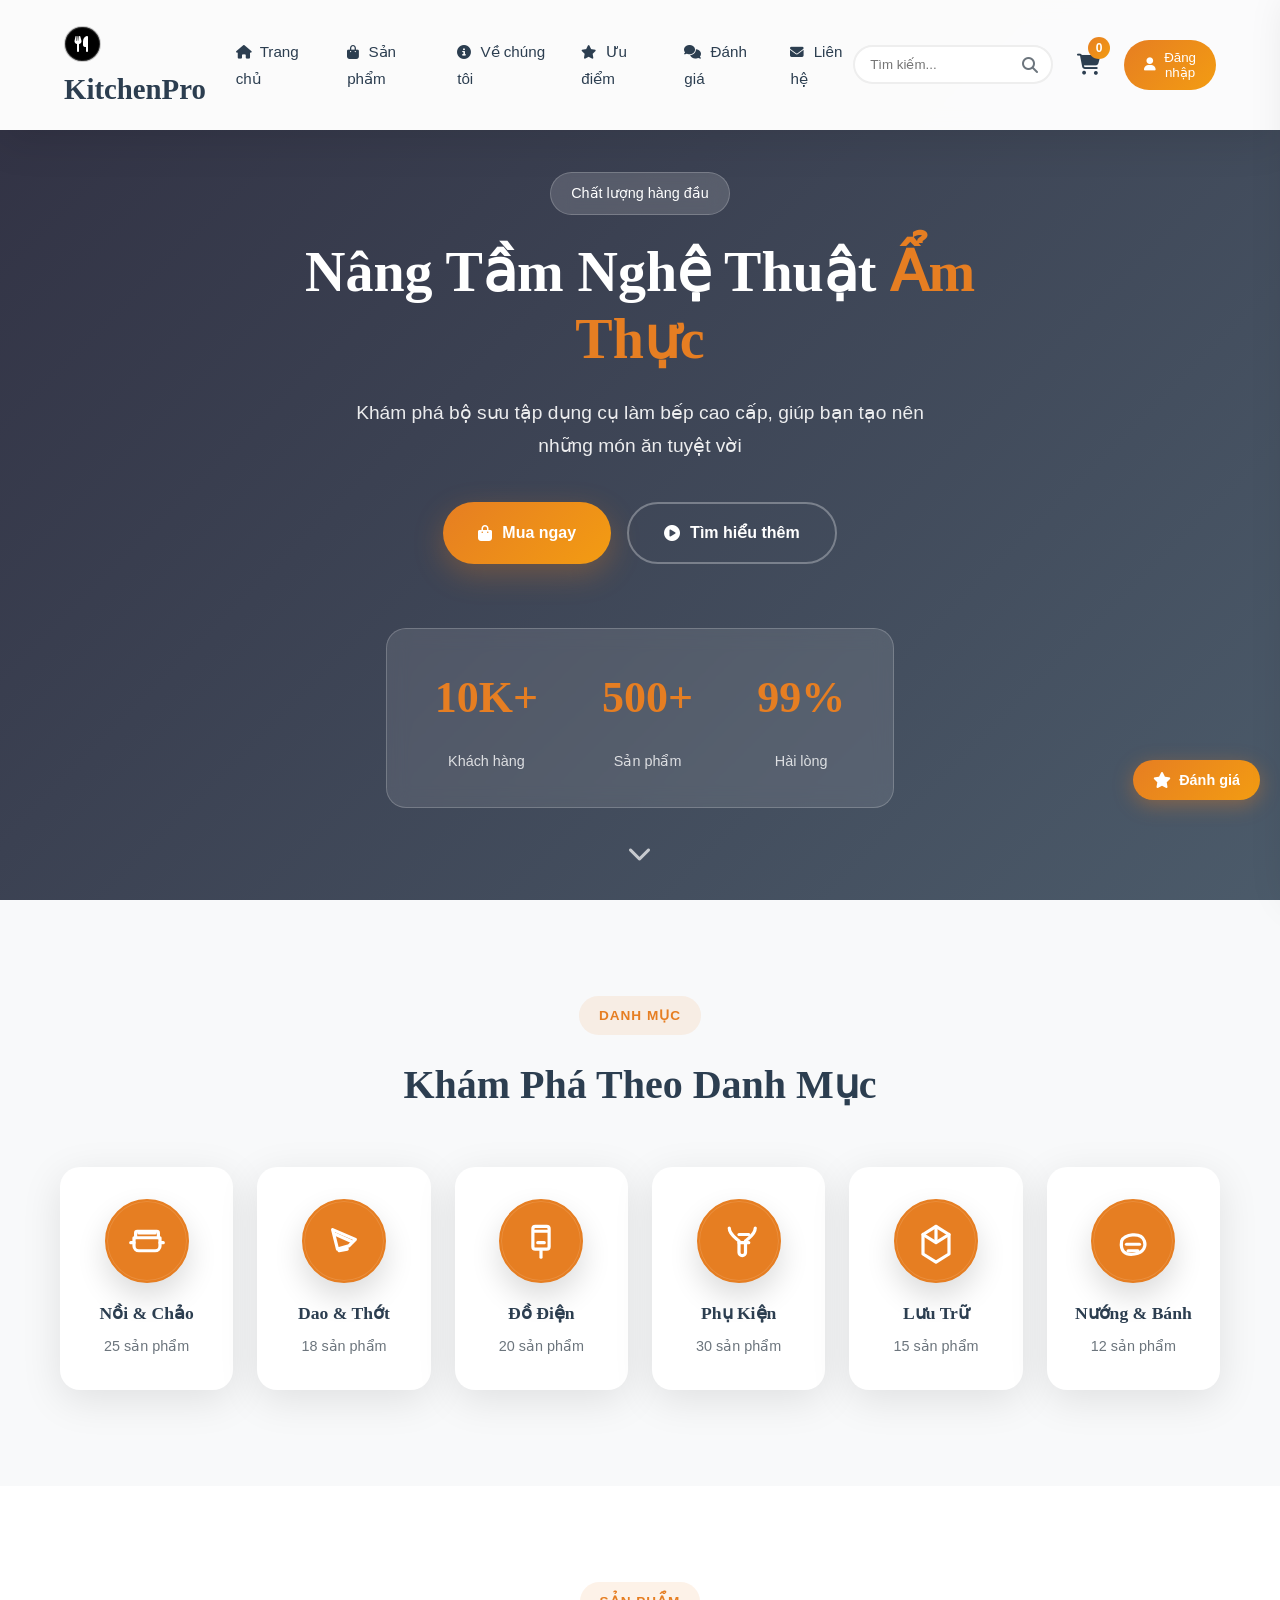
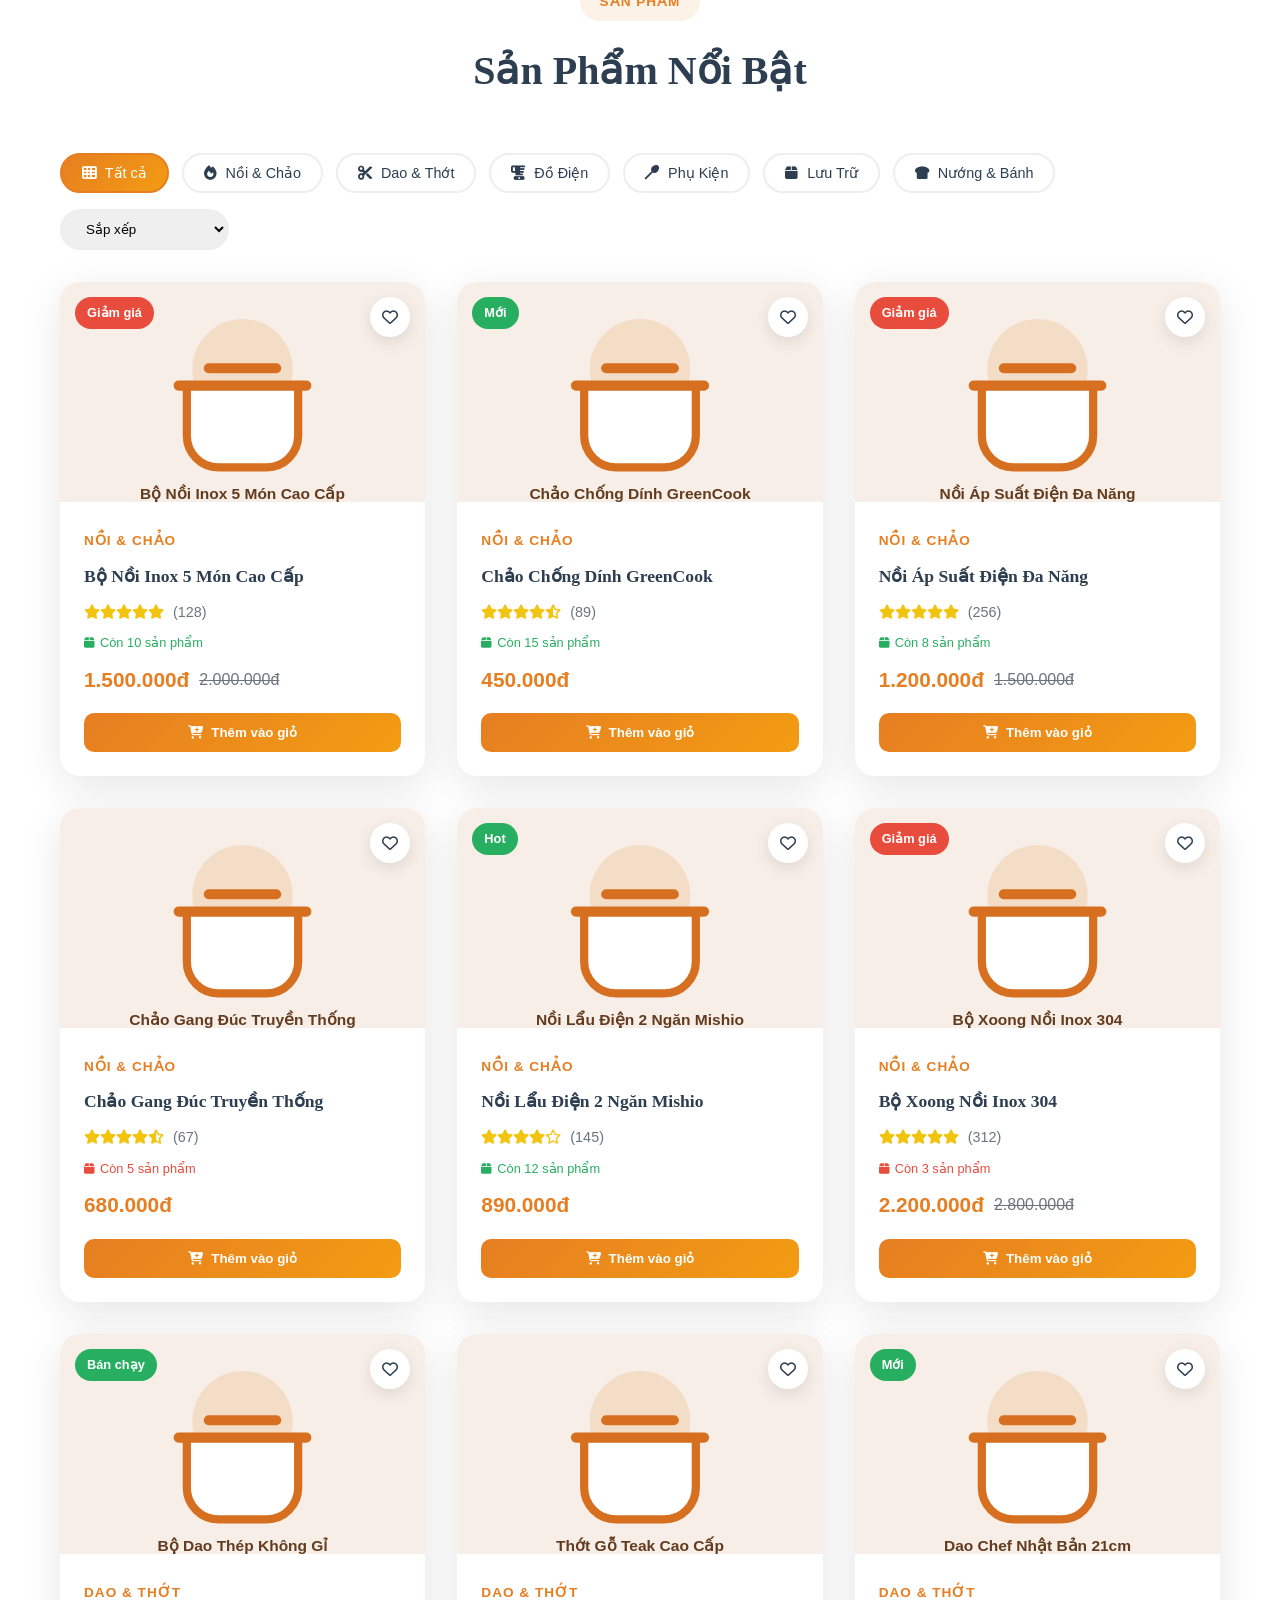
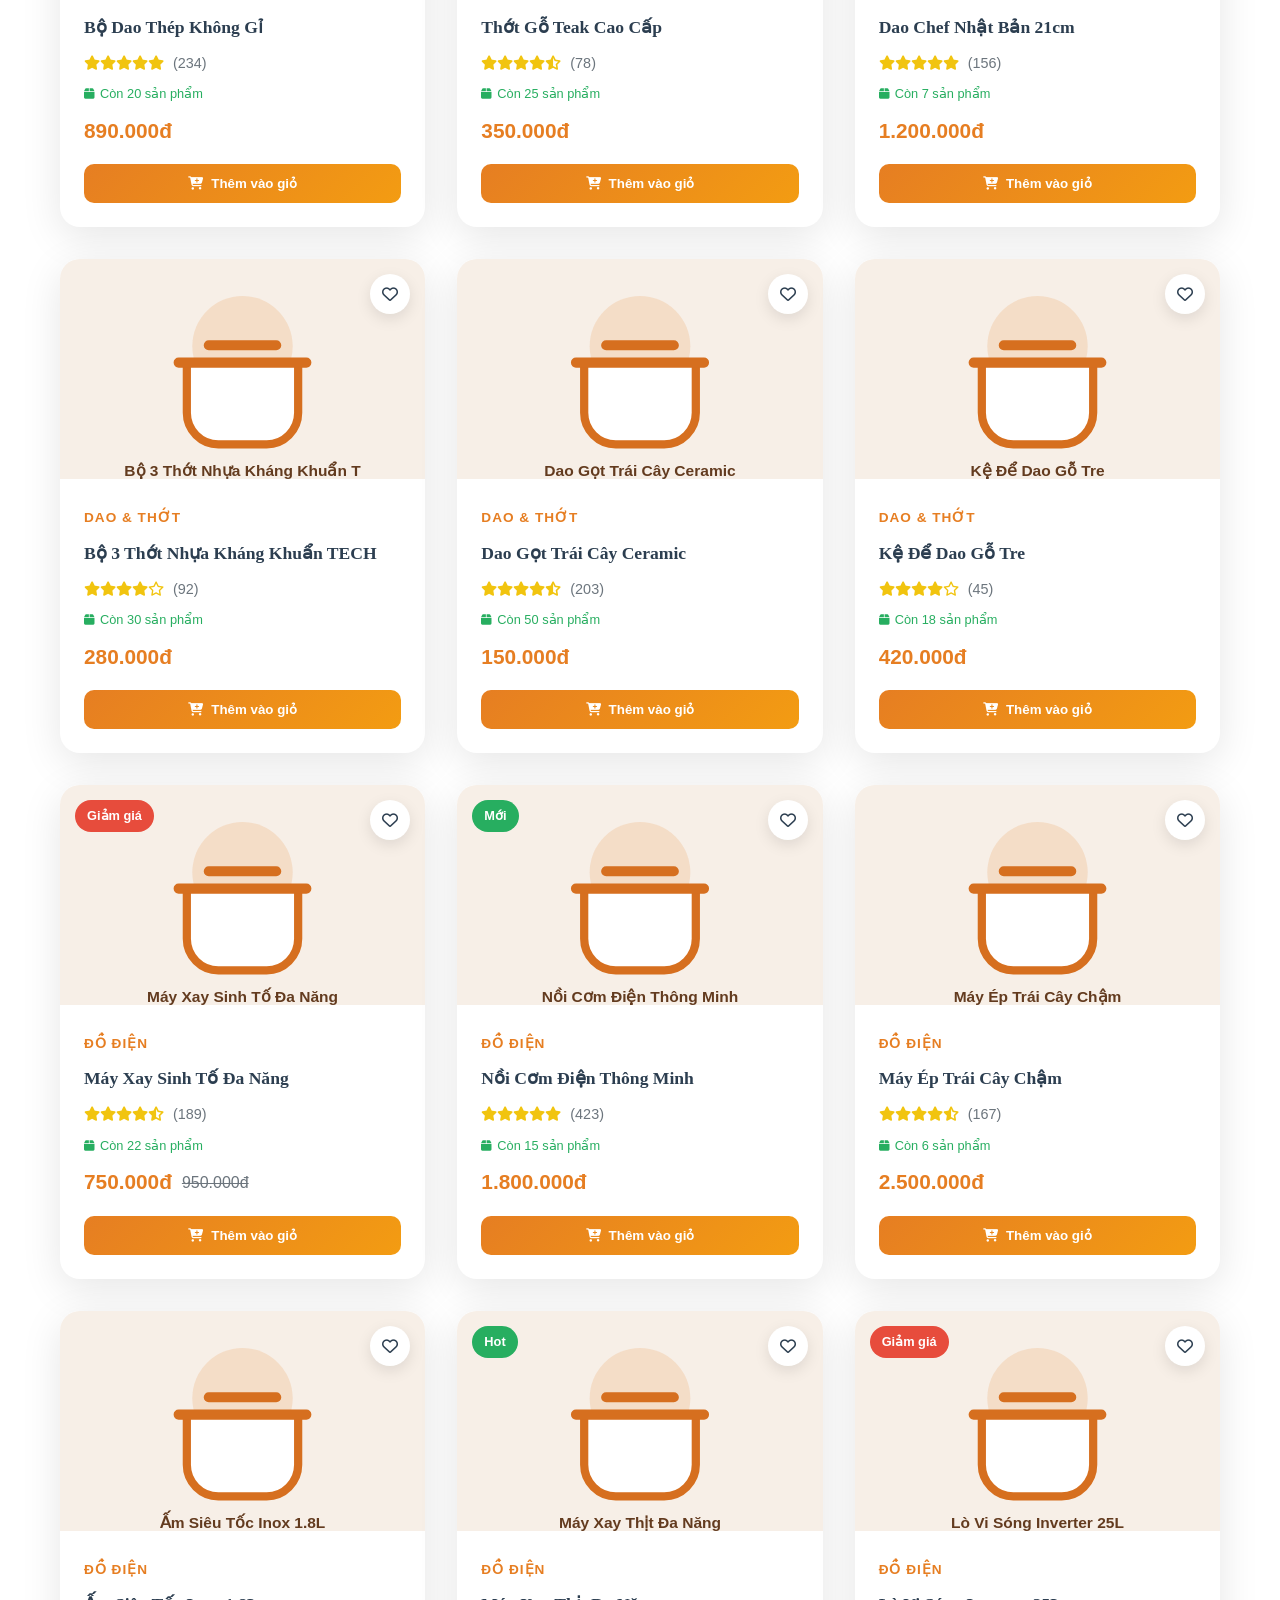
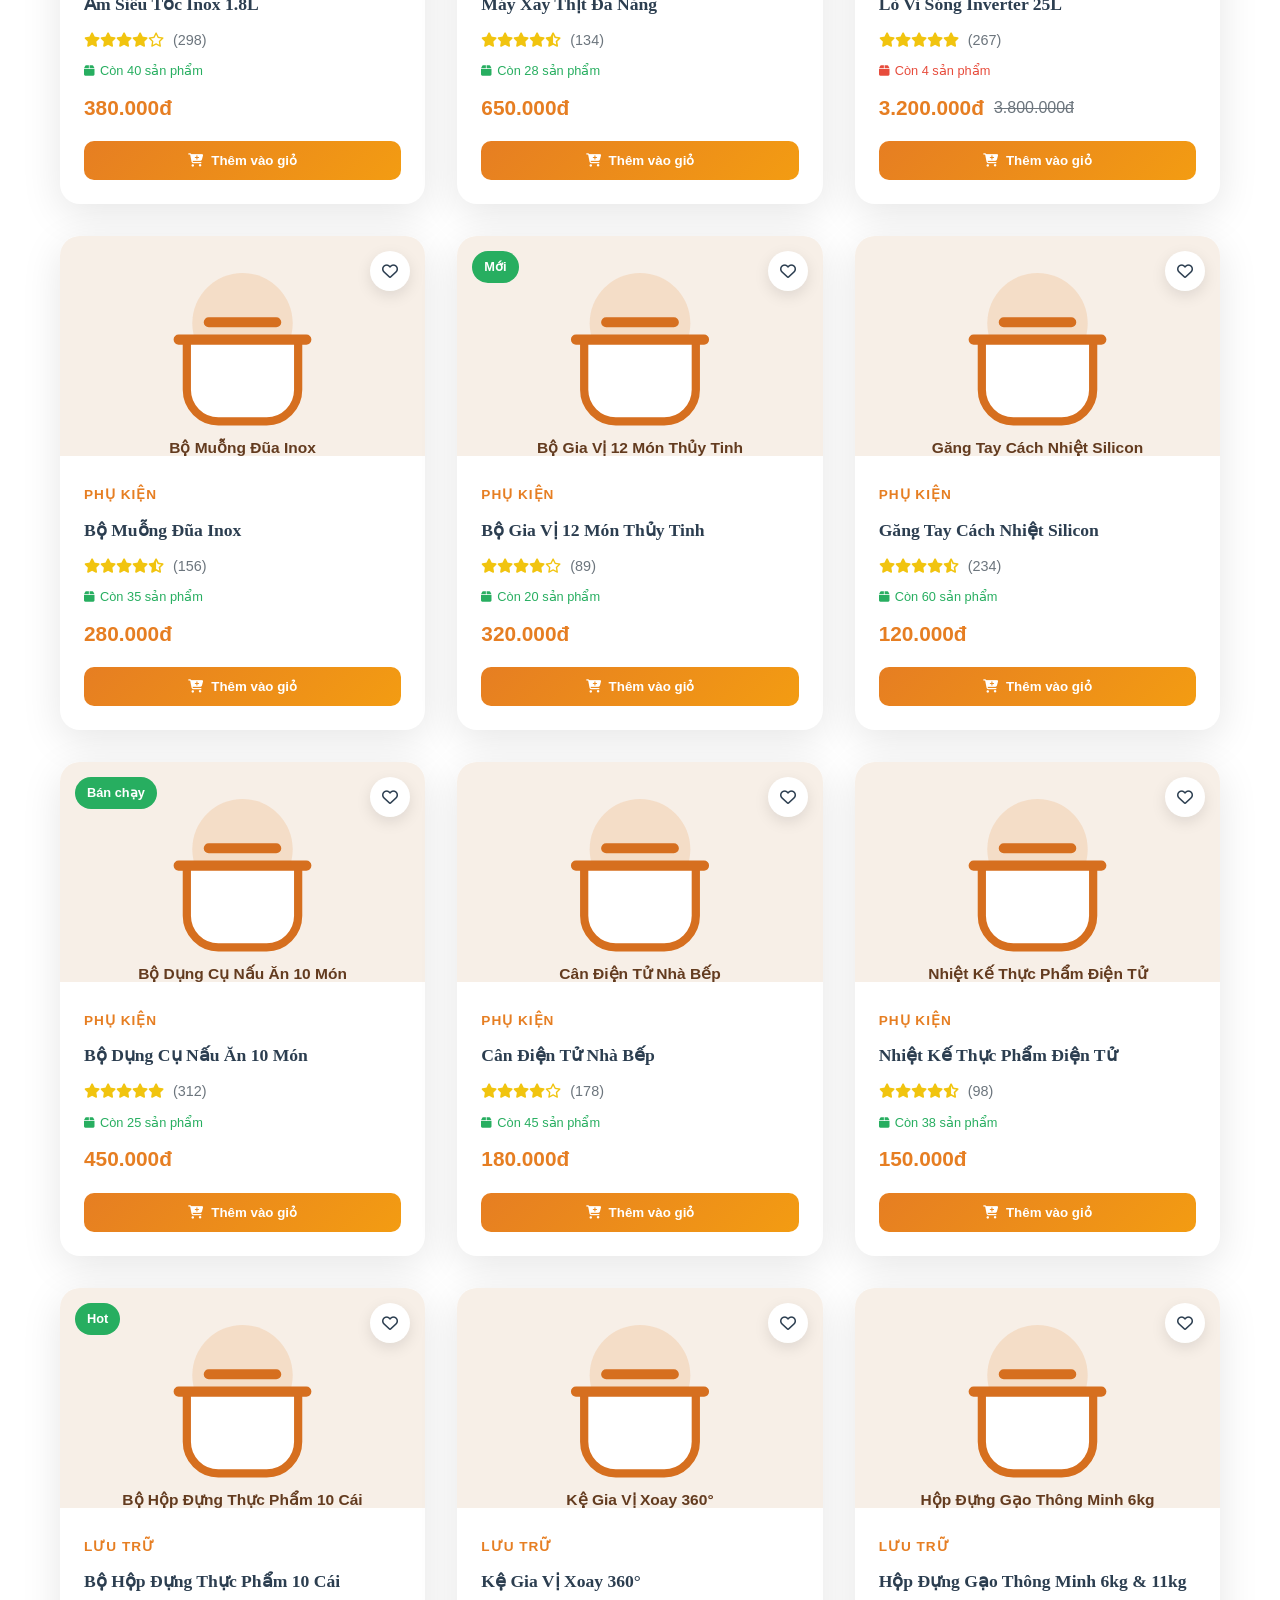
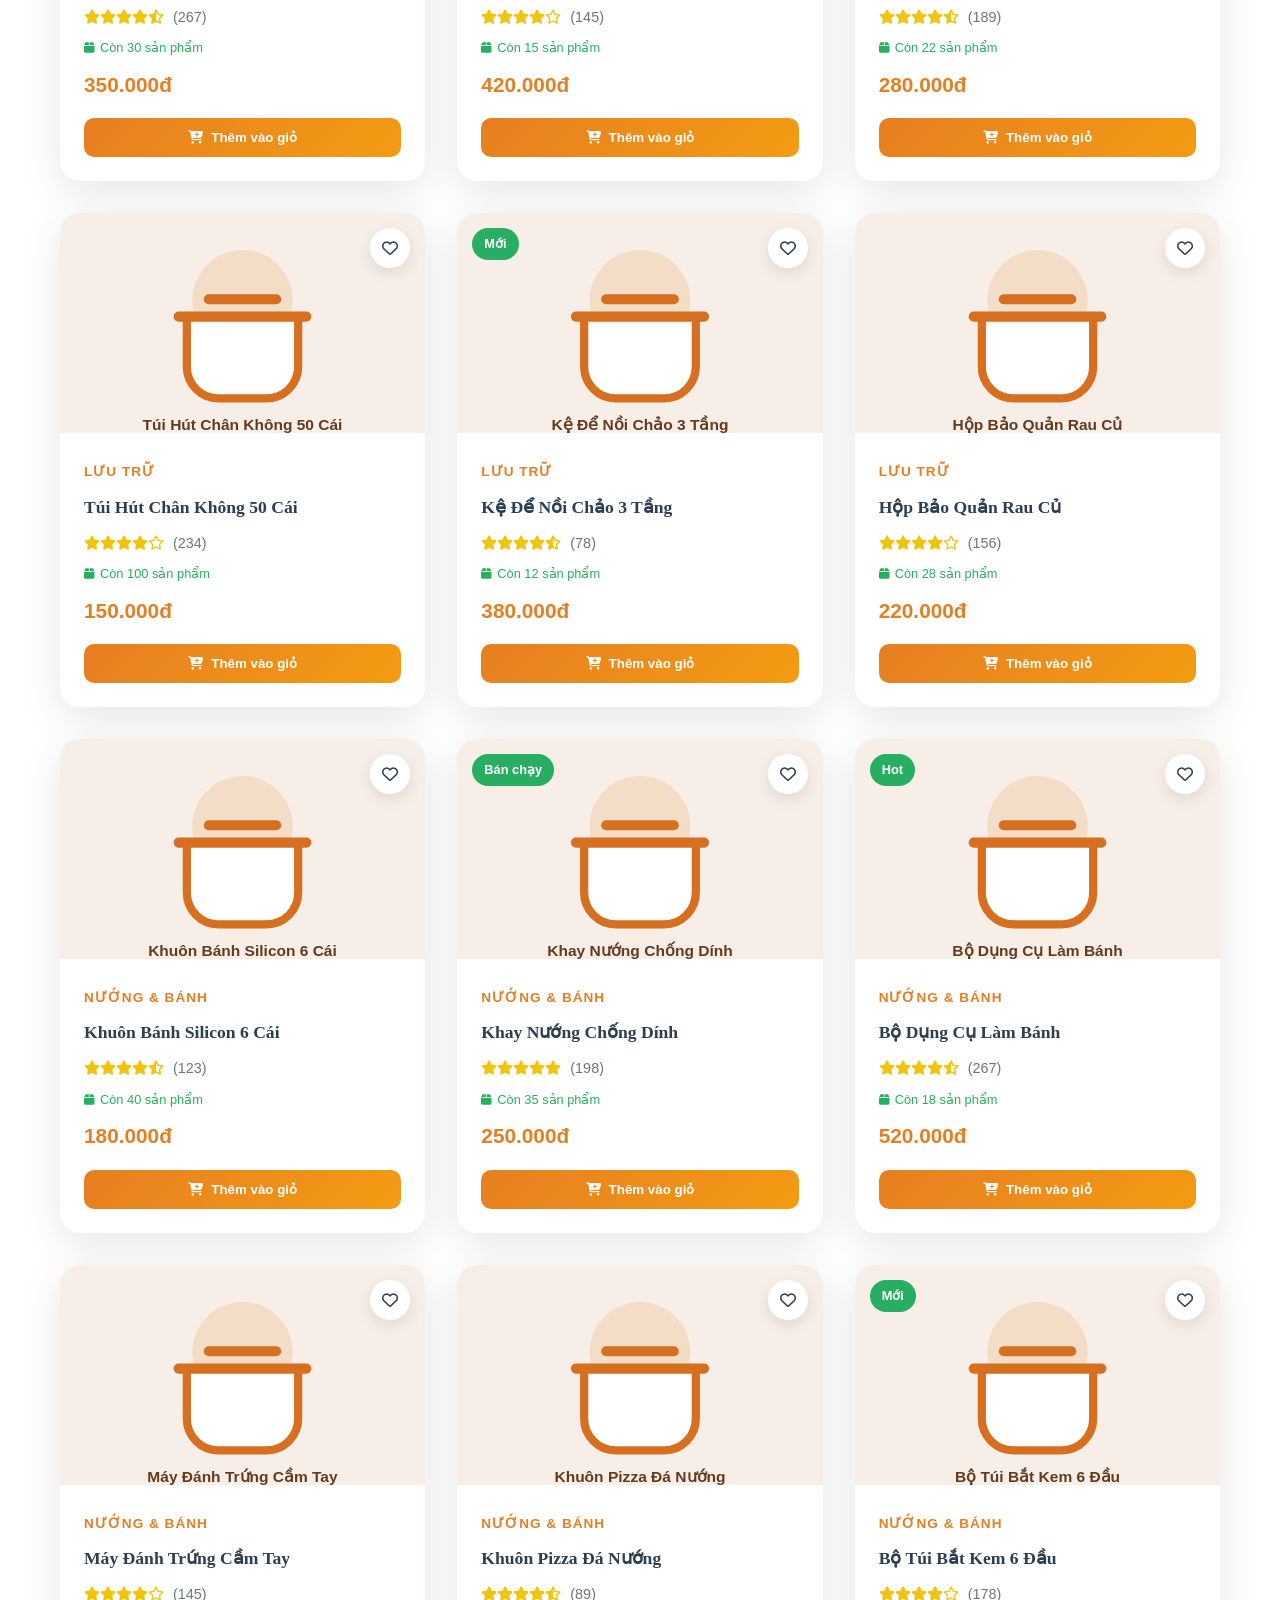
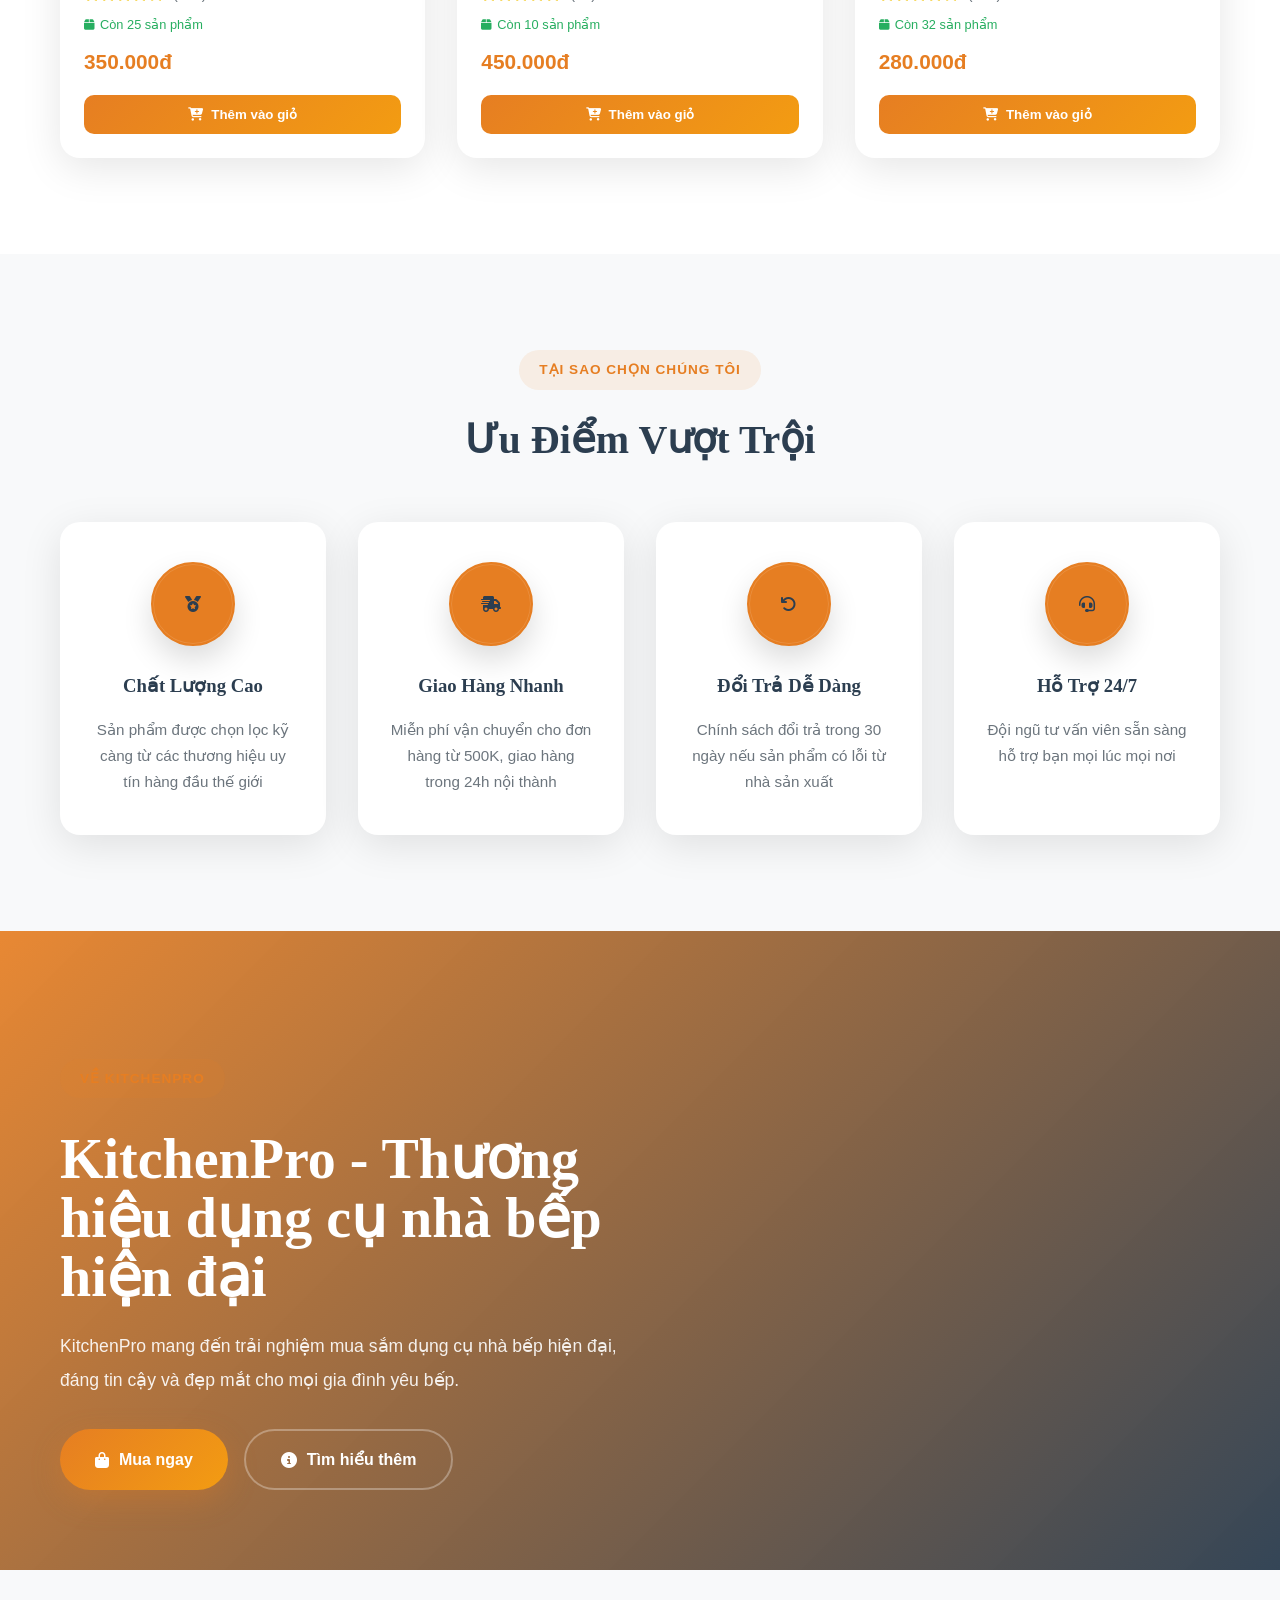
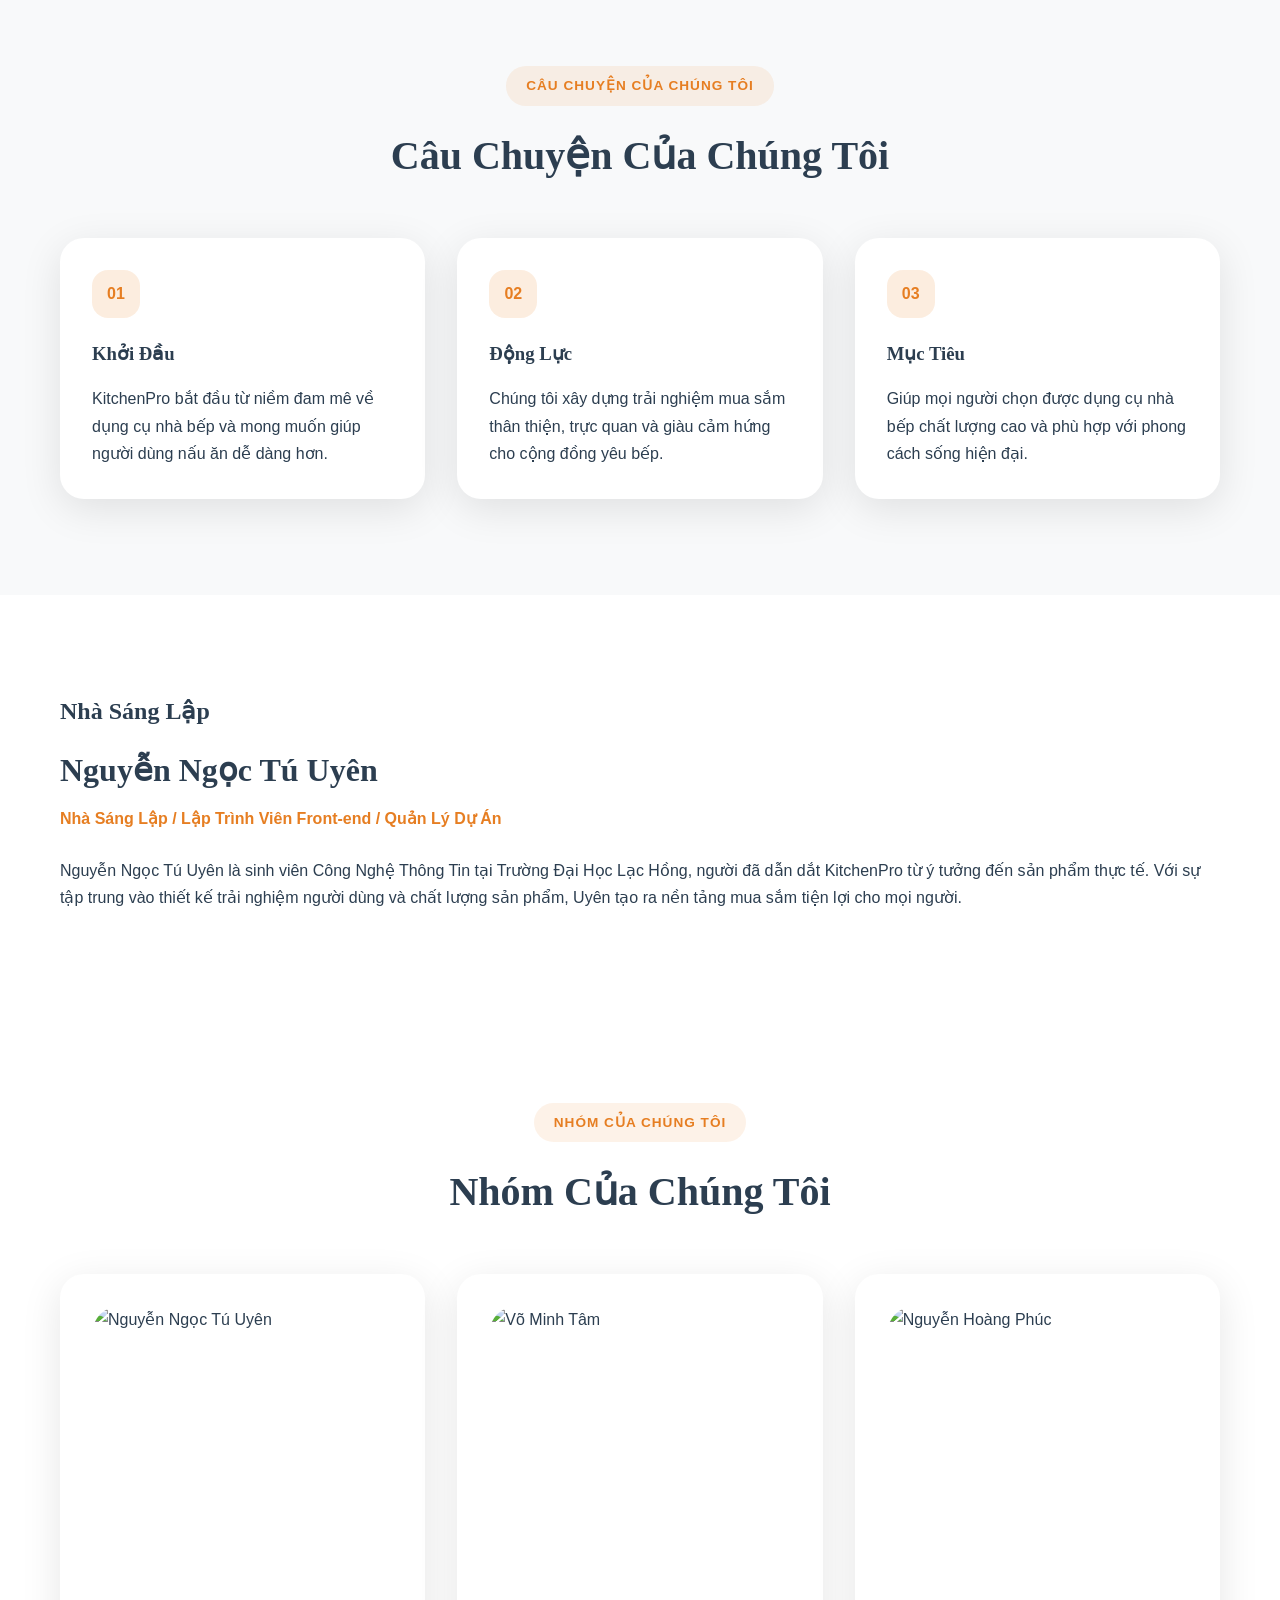
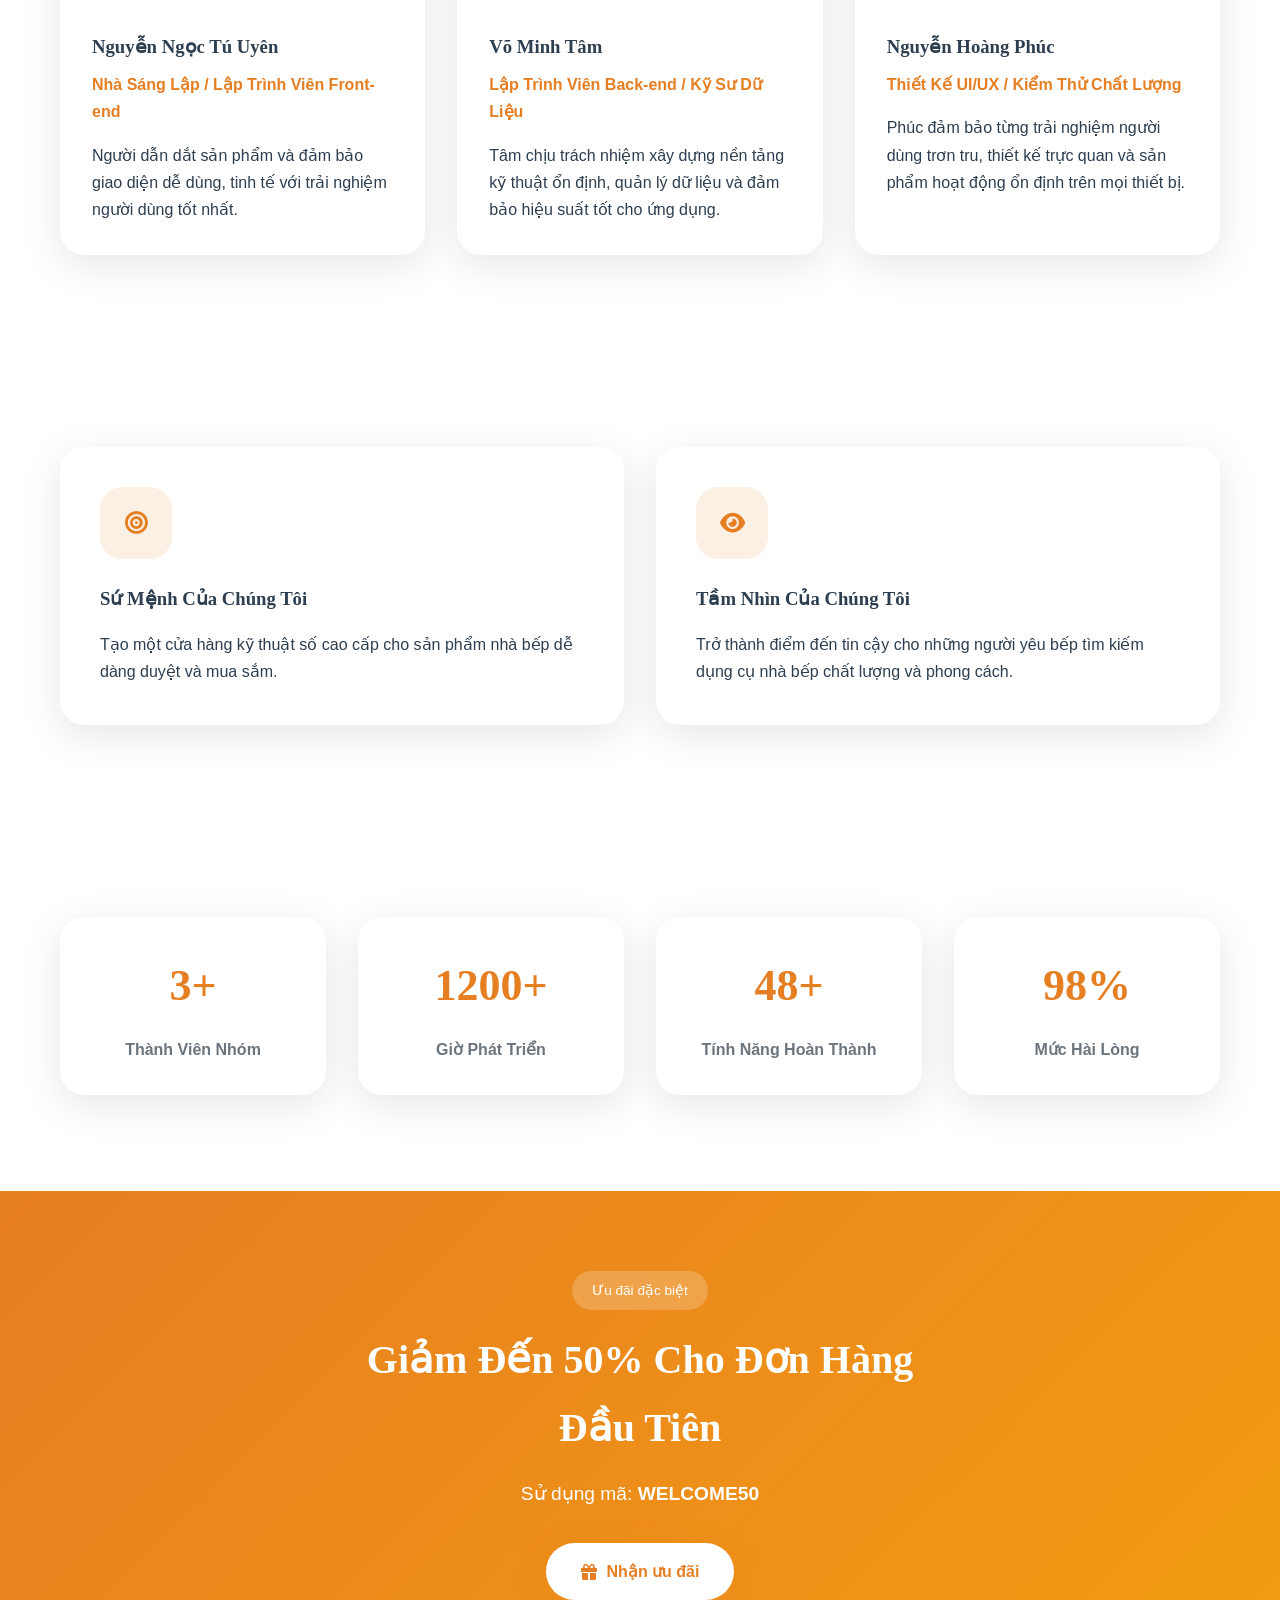
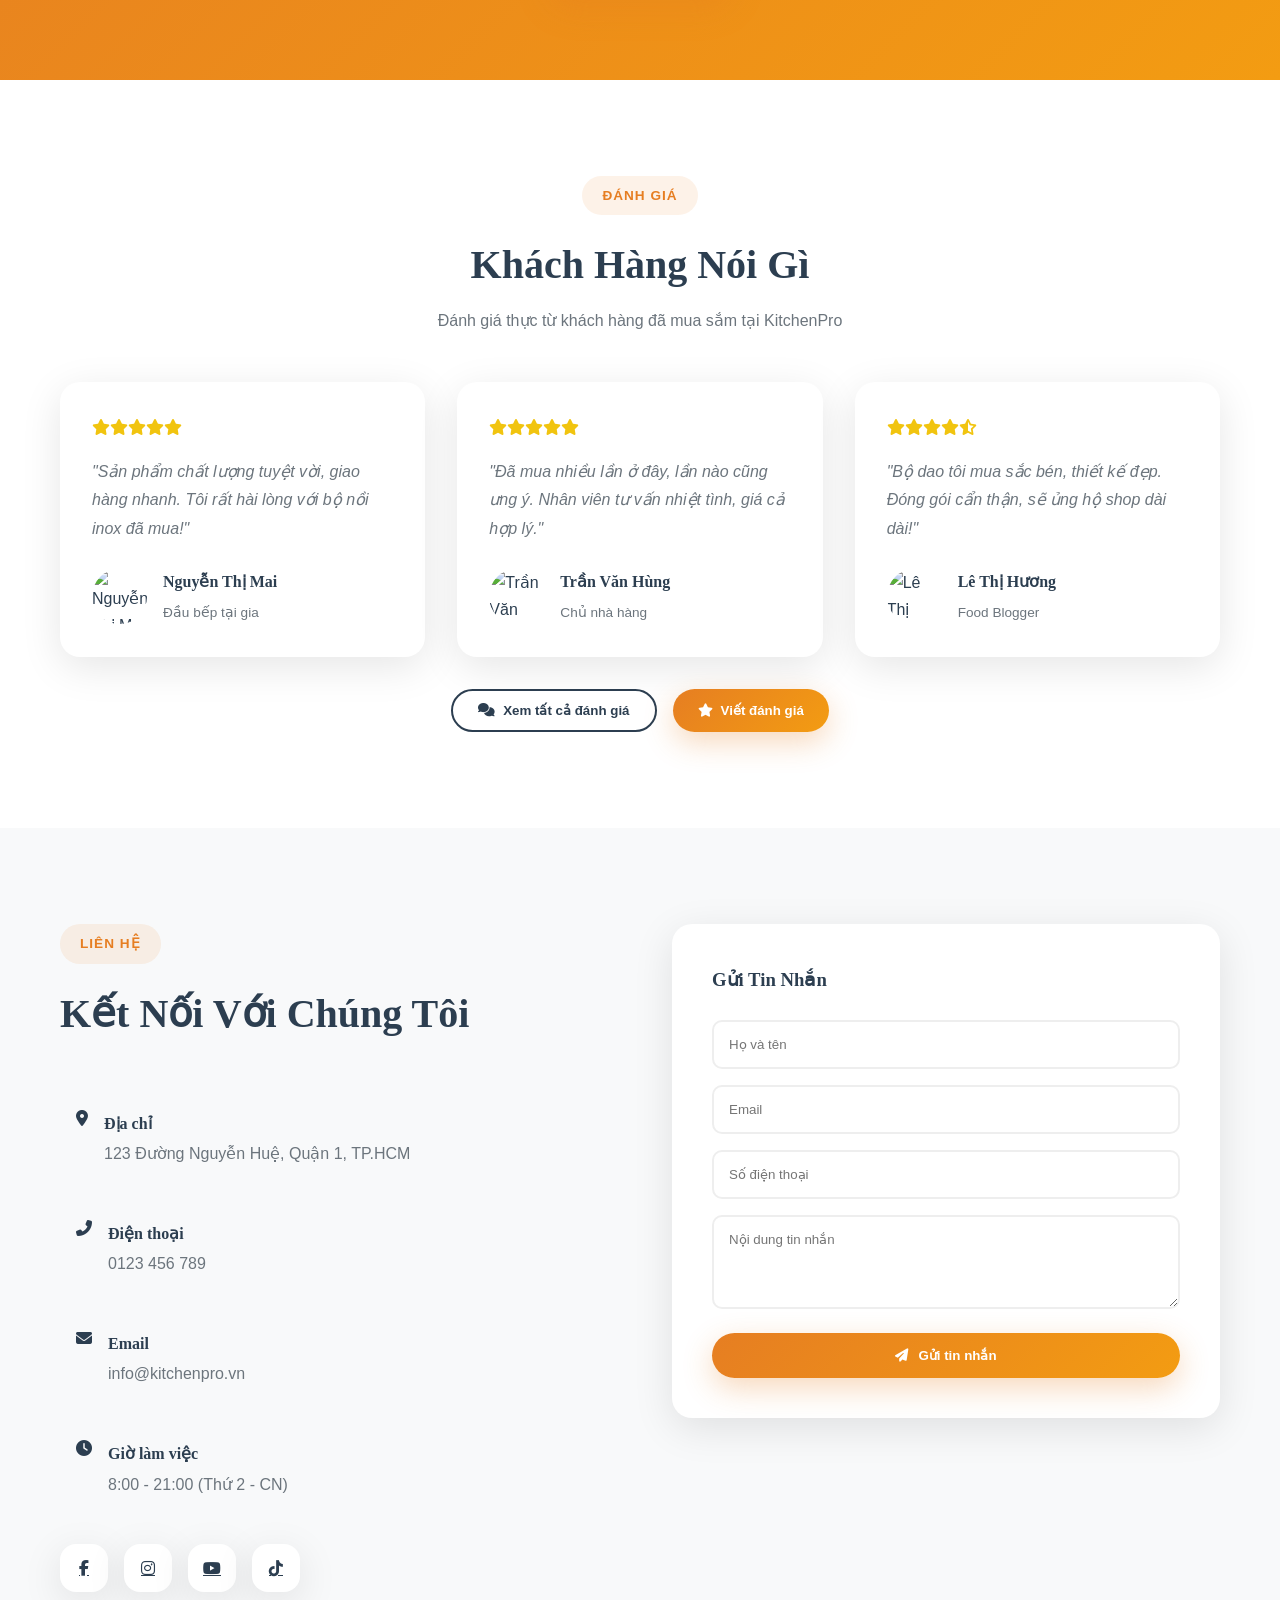
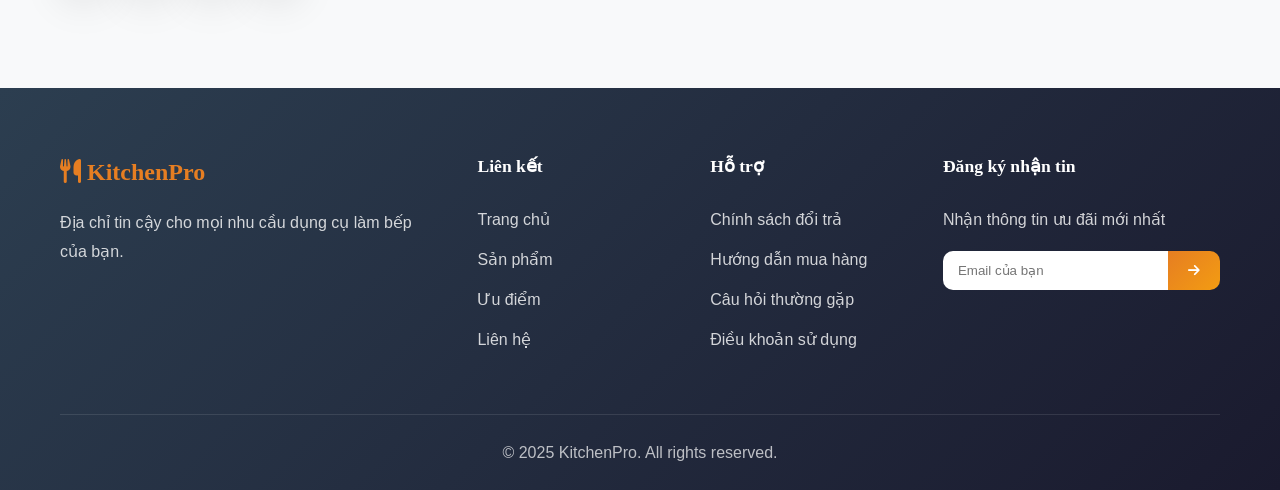
==== commit 1a8bc6e7: "Add files via upload" ====
--- a/index.html
+++ b/index.html
@@ -1,786 +1,921 @@
-<!DOCTYPE html>
-<html lang="vi">
-<head>
-    <meta charset="UTF-8">
-    <meta name="viewport" content="width=device-width, initial-scale=1.0">
-    <title>KitchenPro - Dụng Cụ Làm Bếp Cao Cấp</title>
-    <link rel="stylesheet" href="WEB/styles.css">
-    <link rel="stylesheet" href="https://cdnjs.cloudflare.com/ajax/libs/font-awesome/6.4.0/css/all.min.css">
-    <link href="https://fonts.googleapis.com/css2?family=Playfair+Display:wght@400;600;700&family=Poppins:wght@300;400;500;600;700&display=swap" rel="stylesheet">
-</head>
-<body>
-    <header>
-        <nav class="navbar">
-            <div class="logo">
-                <i class="fas fa-utensils"></i> KitchenPro
-            </div>
-            <ul class="nav-links">
-                <li><a href="#home"><i class="fas fa-home"></i> Trang chủ</a></li>
-                <li><a href="#products"><i class="fas fa-shopping-bag"></i> Sản phẩm</a></li>
-                <li><a href="#features"><i class="fas fa-star"></i> Ưu điểm</a></li>
-                <li><a href="#testimonials"><i class="fas fa-comments"></i> Đánh giá</a></li>
-                <li><a href="#contact"><i class="fas fa-envelope"></i> Liên hệ</a></li>
-            </ul>
-            <div class="nav-actions">
-                <div class="search-box">
-                    <input type="text" id="search-input" placeholder="Tìm kiếm..." onkeyup="searchProducts()">
-                    <i class="fas fa-search"></i>
-                </div>
-                <div class="cart-icon" onclick="toggleCart()">
-                    <i class="fas fa-shopping-cart"></i>
-                    <span id="cart-count">0</span>
-                </div>
-                <div id="user-area" class="user-area">
-                    <button class="btn-login" onclick="openAuthModal('login')">
-                        <i class="fas fa-user"></i> Đăng nhập
-                    </button>
-                </div>
-            </div>
-            <div class="mobile-menu" onclick="toggleMobileMenu()">
-                <i class="fas fa-bars"></i>
-            </div>
-        </nav>
-    </header>
-
-    <section id="home" class="hero">
-        <div class="hero-slider">
-            <div class="hero-slide active">
-                <div class="hero-content">
-                    <span class="hero-badge">Chất lượng hàng đầu</span>
-                    <h1>Nâng Tầm Nghệ Thuật <span>Ẩm Thực</span></h1>
-                    <p>Khám phá bộ sưu tập dụng cụ làm bếp cao cấp, giúp bạn tạo nên những món ăn tuyệt vời</p>
-                    <div class="hero-buttons">
-                        <a href="#products" class="btn-primary"><i class="fas fa-shopping-bag"></i> Mua ngay</a>
-                        <a href="#features" class="btn-secondary"><i class="fas fa-play-circle"></i> Tìm hiểu thêm</a>
-                    </div>
-                </div>
-            </div>
-        </div>
-        <div class="hero-stats">
-            <div class="stat-item">
-                <span class="stat-number">10K+</span>
-                <span class="stat-label">Khách hàng</span>
-            </div>
-            <div class="stat-item">
-                <span class="stat-number">500+</span>
-                <span class="stat-label">Sản phẩm</span>
-            </div>
-            <div class="stat-item">
-                <span class="stat-number">99%</span>
-                <span class="stat-label">Hài lòng</span>
-            </div>
-        </div>
-        <div class="scroll-indicator">
-            <i class="fas fa-chevron-down"></i>
-        </div>
-    </section>
-
-
-    <section id="categories" class="categories">
-        <div class="container">
-            <div class="section-header">
-                <span class="section-badge">Danh mục</span>
-                <h2>Khám Phá Theo Danh Mục</h2>
-            </div>
-            <div class="category-grid">
-                <div class="category-card" onclick="filterProducts('noi-chao')">
-                    <div class="category-icon">
-                        <svg viewBox="0 0 64 64" xmlns="http://www.w3.org/2000/svg">
-                            <path d="M16 28h32v10a6 6 0 0 1-6 6H22a6 6 0 0 1-6-6V28z" />
-                            <path d="M18 28V22a2 2 0 0 1 2-2h24a2 2 0 0 1 2 2v6" />
-                            <path d="M22 22h20" />
-                            <path d="M16 34h-4" />
-                            <path d="M48 34h4" />
-                        </svg>
-                    </div>
-                    <h3>Nồi & Chảo</h3>
-                    <p>25 sản phẩm</p>
-                </div>
-                <div class="category-card" onclick="filterProducts('dao-thot')">
-                    <div class="category-icon">
-                        <svg viewBox="0 0 64 64" xmlns="http://www.w3.org/2000/svg">
-                            <path d="M18 18l28 12-8 8-14 4-6-24z" />
-                            <path d="M22 24l18 8" />
-                            <path d="M26 44l10-2" />
-                        </svg>
-                    </div>
-                    <h3>Dao & Thớt</h3>
-                    <p>18 sản phẩm</p>
-                </div>
-                <div class="category-card" onclick="filterProducts('dien')">
-                    <div class="category-icon">
-                        <svg viewBox="0 0 64 64" xmlns="http://www.w3.org/2000/svg">
-                            <rect x="22" y="14" width="20" height="28" rx="3" />
-                            <path d="M24 20h16" />
-                            <path d="M28 34h8" />
-                            <path d="M32 44v8" />
-                        </svg>
-                    </div>
-                    <h3>Đồ Điện</h3>
-                    <p>20 sản phẩm</p>
-                </div>
-                <div class="category-card" onclick="filterProducts('phu-kien')">
-                    <div class="category-icon">
-                        <svg viewBox="0 0 64 64" xmlns="http://www.w3.org/2000/svg">
-                            <path d="M20 16c0 8 8 12 12 16v14a4 4 0 0 0 8 0V32c4-4 12-8 12-16" />
-                            <path d="M32 24h12" />
-                            <path d="M32 34h12" />
-                        </svg>
-                    </div>
-                    <h3>Phụ Kiện</h3>
-                    <p>30 sản phẩm</p>
-                </div>
-                <div class="category-card" onclick="filterProducts('luu-tru')">
-                    <div class="category-icon">
-                        <svg viewBox="0 0 64 64" xmlns="http://www.w3.org/2000/svg">
-                            <path d="M16 24l16-10 16 10v24l-16 10L16 48V24z" />
-                            <path d="M32 14v18" />
-                            <path d="M16 24l16 10 16-10" />
-                        </svg>
-                    </div>
-                    <h3>Lưu Trữ</h3>
-                    <p>15 sản phẩm</p>
-                </div>
-                <div class="category-card" onclick="filterProducts('nuong')">
-                    <div class="category-icon">
-                        <svg viewBox="0 0 64 64" xmlns="http://www.w3.org/2000/svg">
-                            <path d="M18 32c2-8 24-12 28 0 2 6 0 14-12 16-12 2-18-4-16-16z" />
-                            <path d="M24 36h16" />
-                            <path d="M26 44h12" />
-                        </svg>
-                    </div>
-                    <h3>Nướng & Bánh</h3>
-                    <p>12 sản phẩm</p>
-                </div>
-            </div>
-        </div>
-    </section>
-
-    <section id="products" class="products">
-        <div class="container">
-            <div class="section-header">
-                <span class="section-badge">Sản phẩm</span>
-                <h2>Sản Phẩm Nổi Bật</h2>
-            </div>
-            <div class="products-toolbar">
-                <div class="filter-buttons">
-                    <button class="filter-btn active" onclick="filterProducts('all', event)">
-                        <i class="fas fa-th"></i> Tất cả
-                    </button>
-                    <button class="filter-btn" onclick="filterProducts('noi-chao', event)">
-                        <i class="fas fa-fire"></i> Nồi & Chảo
-                    </button>
-                    <button class="filter-btn" onclick="filterProducts('dao-thot', event)">
-                        <i class="fas fa-cut"></i> Dao & Thớt
-                    </button>
-                    <button class="filter-btn" onclick="filterProducts('dien', event)">
-                        <i class="fas fa-blender"></i> Đồ Điện
-                    </button>
-                    <button class="filter-btn" onclick="filterProducts('phu-kien', event)">
-                        <i class="fas fa-spoon"></i> Phụ Kiện
-                    </button>
-                    <button class="filter-btn" onclick="filterProducts('luu-tru', event)">
-                        <i class="fas fa-box"></i> Lưu Trữ
-                    </button>
-                    <button class="filter-btn" onclick="filterProducts('nuong', event)">
-                        <i class="fas fa-bread-slice"></i> Nướng & Bánh
-                    </button>
-                </div>
-                <div class="sort-dropdown">
-                    <select onchange="sortProducts(this.value)">
-                        <option value="default">Sắp xếp</option>
-                        <option value="price-low">Giá: Thấp → Cao</option>
-                        <option value="price-high">Giá: Cao → Thấp</option>
-                        <option value="name">Tên A-Z</option>
-                    </select>
-                </div>
-            </div>
-            <div class="product-grid" id="product-grid"></div>
-        </div>
-    </section>
-
-
-    <section id="features" class="features">
-        <div class="container">
-            <div class="section-header">
-                <span class="section-badge">Tại sao chọn chúng tôi</span>
-                <h2>Ưu Điểm Vượt Trội</h2>
-            </div>
-            <div class="features-grid">
-                <div class="feature-card">
-                    <div class="feature-icon"><i class="fas fa-medal"></i></div>
-                    <h3>Chất Lượng Cao</h3>
-                    <p>Sản phẩm được chọn lọc kỹ càng từ các thương hiệu uy tín hàng đầu thế giới</p>
-                </div>
-                <div class="feature-card">
-                    <div class="feature-icon"><i class="fas fa-shipping-fast"></i></div>
-                    <h3>Giao Hàng Nhanh</h3>
-                    <p>Miễn phí vận chuyển cho đơn hàng từ 500K, giao hàng trong 24h nội thành</p>
-                </div>
-                <div class="feature-card">
-                    <div class="feature-icon"><i class="fas fa-undo"></i></div>
-                    <h3>Đổi Trả Dễ Dàng</h3>
-                    <p>Chính sách đổi trả trong 30 ngày nếu sản phẩm có lỗi từ nhà sản xuất</p>
-                </div>
-                <div class="feature-card">
-                    <div class="feature-icon"><i class="fas fa-headset"></i></div>
-                    <h3>Hỗ Trợ 24/7</h3>
-                    <p>Đội ngũ tư vấn viên sẵn sàng hỗ trợ bạn mọi lúc mọi nơi</p>
-                </div>
-            </div>
-        </div>
-    </section>
-
-    <section class="promo-banner">
-        <div class="container">
-            <div class="promo-content">
-                <span class="promo-badge">Ưu đãi đặc biệt</span>
-                <h2>Giảm Đến 50% Cho Đơn Hàng Đầu Tiên</h2>
-                <p>Sử dụng mã: <strong>WELCOME50</strong></p>
-                <a href="#products" class="btn-primary"><i class="fas fa-gift"></i> Nhận ưu đãi</a>
-            </div>
-        </div>
-    </section>
-
-    <section id="testimonials" class="testimonials">
-        <div class="container">
-            <div class="section-header">
-                <span class="section-badge">Đánh giá</span>
-                <h2>Khách Hàng Nói Gì</h2>
-                <p class="section-desc">Đánh giá thực từ khách hàng đã mua sắm tại KitchenPro</p>
-            </div>
-            <div class="testimonials-summary" id="testimonials-summary"></div>
-            <div class="testimonials-grid" id="testimonials-grid">
-                <!-- Will be populated by JavaScript -->
-            </div>
-            <div class="testimonials-actions">
-                <button class="btn-secondary" onclick="openSiteReviewsModal()">
-                    <i class="fas fa-comments"></i> Xem tất cả đánh giá
-                </button>
-                <button class="btn-primary" onclick="openReviewModal()">
-                    <i class="fas fa-star"></i> Viết đánh giá
-                </button>
-            </div>
-        </div>
-    </section>
-
-
-    <section id="contact" class="contact">
-        <div class="container">
-            <div class="contact-wrapper">
-                <div class="contact-info">
-                    <div class="section-header left">
-                        <span class="section-badge">Liên hệ</span>
-                        <h2>Kết Nối Với Chúng Tôi</h2>
-                    </div>
-                    <div class="contact-details">
-                        <div class="contact-item">
-                            <i class="fas fa-map-marker-alt"></i>
-                            <div>
-                                <h4>Địa chỉ</h4>
-                                <p>123 Đường Nguyễn Huệ, Quận 1, TP.HCM</p>
-                            </div>
-                        </div>
-                        <div class="contact-item">
-                            <i class="fas fa-phone-alt"></i>
-                            <div>
-                                <h4>Điện thoại</h4>
-                                <p>0123 456 789</p>
-                            </div>
-                        </div>
-                        <div class="contact-item">
-                            <i class="fas fa-envelope"></i>
-                            <div>
-                                <h4>Email</h4>
-                                <p>info@kitchenpro.vn</p>
-                            </div>
-                        </div>
-                        <div class="contact-item">
-                            <i class="fas fa-clock"></i>
-                            <div>
-                                <h4>Giờ làm việc</h4>
-                                <p>8:00 - 21:00 (Thứ 2 - CN)</p>
-                            </div>
-                        </div>
-                    </div>
-                    <div class="social-links">
-                        <a href="#"><i class="fab fa-facebook-f"></i></a>
-                        <a href="#"><i class="fab fa-instagram"></i></a>
-                        <a href="#"><i class="fab fa-youtube"></i></a>
-                        <a href="#"><i class="fab fa-tiktok"></i></a>
-                    </div>
-                </div>
-                <div class="contact-form">
-                    <h3>Gửi Tin Nhắn</h3>
-                    <form id="contact-form" onsubmit="submitForm(event)">
-                        <div class="form-group">
-                            <input type="text" id="contact-name" placeholder="Họ và tên" required>
-                        </div>
-                        <div class="form-group">
-                            <input type="email" id="contact-email" placeholder="Email" required>
-                        </div>
-                        <div class="form-group">
-                            <input type="tel" id="contact-phone" placeholder="Số điện thoại">
-                        </div>
-                        <div class="form-group">
-                            <textarea id="contact-message" placeholder="Nội dung tin nhắn" rows="4" required></textarea>
-                        </div>
-                        <button type="submit" class="btn-primary">
-                            <i class="fas fa-paper-plane"></i> Gửi tin nhắn
-                        </button>
-                    </form>
-                </div>
-            </div>
-        </div>
-    </section>
-
-    <div id="cart-sidebar" class="cart-sidebar">
-        <div class="cart-header">
-            <h3><i class="fas fa-shopping-cart"></i> Giỏ Hàng</h3>
-            <button onclick="toggleCart()"><i class="fas fa-times"></i></button>
-        </div>
-        <div id="cart-items" class="cart-items"></div>
-        <div class="cart-footer">
-            <div class="cart-total">
-                <span>Tổng cộng:</span>
-                <span id="cart-total">0đ</span>
-            </div>
-            <button class="btn-checkout" onclick="checkout()">
-                <i class="fas fa-credit-card"></i> Thanh toán
-            </button>
-        </div>
-    </div>
-    <div id="cart-overlay" class="cart-overlay" onclick="toggleCart()"></div>
-
-    <footer>
-        <div class="container">
-            <div class="footer-grid">
-                <div class="footer-col">
-                    <h3><i class="fas fa-utensils"></i> KitchenPro</h3>
-                    <p>Địa chỉ tin cậy cho mọi nhu cầu dụng cụ làm bếp của bạn.</p>
-                </div>
-                <div class="footer-col">
-                    <h4>Liên kết</h4>
-                    <ul>
-                        <li><a href="#home">Trang chủ</a></li>
-                        <li><a href="#products">Sản phẩm</a></li>
-                        <li><a href="#features">Ưu điểm</a></li>
-                        <li><a href="#contact">Liên hệ</a></li>
-                    </ul>
-                </div>
-                <div class="footer-col">
-                    <h4>Hỗ trợ</h4>
-                    <ul>
-                        <li><a href="#">Chính sách đổi trả</a></li>
-                        <li><a href="#">Hướng dẫn mua hàng</a></li>
-                        <li><a href="#">Câu hỏi thường gặp</a></li>
-                        <li><a href="#">Điều khoản sử dụng</a></li>
-                    </ul>
-                </div>
-                <div class="footer-col">
-                    <h4>Đăng ký nhận tin</h4>
-                    <p>Nhận thông tin ưu đãi mới nhất</p>
-                    <div class="newsletter">
-                        <input type="email" placeholder="Email của bạn">
-                        <button><i class="fas fa-arrow-right"></i></button>
-                    </div>
-                </div>
-            </div>
-            <div class="footer-bottom">
-                <p>&copy; 2025 KitchenPro. All rights reserved.</p>
-            </div>
-        </div>
-    </footer>
-
-    <button id="back-to-top" onclick="scrollToTop()"><i class="fas fa-arrow-up"></i></button>
-
-    <!-- Auth Modal -->
-    <div id="auth-modal" class="auth-modal">
-        <div class="auth-modal-content">
-            <button class="auth-close" onclick="closeAuthModal()"><i class="fas fa-times"></i></button>
-            
-            <!-- Login Form -->
-            <div id="login-form" class="auth-form active">
-                <div class="auth-header">
-                    <div class="auth-icon"><i class="fas fa-user-circle"></i></div>
-                    <h2>Đăng Nhập</h2>
-                    <p>Chào mừng bạn quay lại!</p>
-                </div>
-                <form onsubmit="handleLogin(event)">
-                    <div class="form-group">
-                        <label><i class="fas fa-envelope"></i> Email</label>
-                        <input type="email" id="login-email" placeholder="Nhập email của bạn" required>
-                    </div>
-                    <div class="form-group">
-                        <label><i class="fas fa-lock"></i> Mật khẩu</label>
-                        <input type="password" id="login-password" placeholder="Nhập mật khẩu" required>
-                    </div>
-                    <div class="form-options">
-                        <label class="remember-me">
-                            <input type="checkbox" id="remember-me"> Ghi nhớ đăng nhập
-                        </label>
-                        <a href="#" onclick="openForgotPasswordModal()" class="forgot-password">Quên mật khẩu?</a>
-                    </div>
-                    <button type="submit" class="btn-auth">
-                        <i class="fas fa-sign-in-alt"></i> Đăng nhập
-                    </button>
-                </form>
-                <div class="auth-divider"><span>hoặc</span></div>
-                <div class="social-auth">
-                    <button class="btn-social google" onclick="loginWithGoogle()"><i class="fab fa-google"></i> Google</button>
-                    <button class="btn-social facebook" onclick="loginWithFacebook()"><i class="fab fa-facebook-f"></i> Facebook</button>
-                </div>
-                <p class="auth-switch">
-                    Chưa có tài khoản? <a href="#" onclick="switchAuthForm('register')">Đăng ký ngay</a>
-                </p>
-            </div>
-
-            <!-- Register Form -->
-            <div id="register-form" class="auth-form">
-                <div class="auth-header">
-                    <div class="auth-icon"><i class="fas fa-user-plus"></i></div>
-                    <h2>Đăng Ký</h2>
-                    <p>Tạo tài khoản mới</p>
-                </div>
-                <form onsubmit="handleRegister(event)">
-                    <div class="form-group">
-                        <label><i class="fas fa-user"></i> Họ và tên</label>
-                        <input type="text" id="register-name" placeholder="Nhập họ và tên" required>
-                    </div>
-                    <div class="form-group">
-                        <label><i class="fas fa-envelope"></i> Email</label>
-                        <input type="email" id="register-email" placeholder="Nhập email của bạn" required>
-                    </div>
-                    <div class="form-group">
-                        <label><i class="fas fa-phone"></i> Số điện thoại</label>
-                        <input type="tel" id="register-phone" placeholder="Nhập số điện thoại">
-                    </div>
-                    <div class="form-group">
-                        <label><i class="fas fa-lock"></i> Mật khẩu</label>
-                        <input type="password" id="register-password" placeholder="Tạo mật khẩu" required>
-                    </div>
-                    <div class="form-group">
-                        <label><i class="fas fa-lock"></i> Xác nhận mật khẩu</label>
-                        <input type="password" id="register-confirm" placeholder="Nhập lại mật khẩu" required>
-                    </div>
-                    <div class="form-group">
-                        <label><i class="fas fa-heart"></i> Sở thích nấu ăn</label>
-                        <div class="preference-tags">
-                            <label class="pref-tag"><input type="checkbox" value="noi-chao"> Nồi & Chảo</label>
-                            <label class="pref-tag"><input type="checkbox" value="dao-thot"> Dao & Thớt</label>
-                            <label class="pref-tag"><input type="checkbox" value="dien"> Đồ Điện</label>
-                            <label class="pref-tag"><input type="checkbox" value="nuong"> Nướng & Bánh</label>
-                            <label class="pref-tag"><input type="checkbox" value="phu-kien"> Phụ Kiện</label>
-                            <label class="pref-tag"><input type="checkbox" value="luu-tru"> Lưu Trữ</label>
-                        </div>
-                    </div>
-                    <label class="terms">
-                        <input type="checkbox" required> Tôi đồng ý với <a href="#">điều khoản sử dụng</a>
-                    </label>
-                    <button type="submit" class="btn-auth">
-                        <i class="fas fa-user-plus"></i> Đăng ký
-                    </button>
-                </form>
-                <p class="auth-switch">
-                    Đã có tài khoản? <a href="#" onclick="switchAuthForm('login')">Đăng nhập</a>
-                </p>
-            </div>
-
-        </div>
-    </div>
-    <div id="auth-overlay" class="auth-overlay" onclick="closeAuthModal()"></div>
-
-    <!-- Forgot Password Modal -->
-    <div id="forgot-modal" class="auth-modal">
-        <div class="auth-modal-content">
-            <button class="auth-close" onclick="closeForgotPasswordModal()"><i class="fas fa-times"></i></button>
-            
-            <div class="auth-form active">
-                <div class="auth-header">
-                    <div class="auth-icon"><i class="fas fa-key"></i></div>
-                    <h2>Quên Mật Khẩu</h2>
-                    <p>Đặt lại mật khẩu của bạn</p>
-                </div>
-                <form onsubmit="handleForgotPassword(event)">
-                    <div class="form-group">
-                        <label><i class="fas fa-envelope"></i> Email</label>
-                        <input type="email" id="forgot-email" placeholder="Nhập email của bạn" required>
-                    </div>
-                    <div class="form-group">
-                        <label><i class="fas fa-lock"></i> Mật khẩu mới</label>
-                        <input type="password" id="forgot-password" placeholder="Nhập mật khẩu mới" required>
-                    </div>
-                    <div class="form-group">
-                        <label><i class="fas fa-lock"></i> Xác nhận mật khẩu</label>
-                        <input type="password" id="forgot-confirm" placeholder="Nhập lại mật khẩu" required>
-                    </div>
-                    <button type="submit" class="btn-auth">
-                        <i class="fas fa-sync-alt"></i> Đặt lại mật khẩu
-                    </button>
-                </form>
-                <p class="auth-switch">
-                    <a href="#" onclick="closeForgotPasswordModal(); openAuthModal('login')">Quay lại đăng nhập</a>
-                </p>
-            </div>
-        </div>
-    </div>
-    <div id="forgot-overlay" class="auth-overlay" onclick="closeForgotPasswordModal()"></div>
-
-    <!-- Recommendations Section (shown after login) -->
-    <div id="recommendations-section" class="recommendations-section" style="display: none;">
-        <div class="container">
-            <div class="section-header">
-                <span class="section-badge"><i class="fas fa-magic"></i> Dành cho bạn</span>
-                <h2>Gợi Ý Sản Phẩm</h2>
-                <p id="welcome-user"></p>
-            </div>
-            <div class="recommendation-grid" id="recommendation-grid"></div>
-        </div>
-    </div>
-
-    <!-- Order History Modal -->
-    <div id="order-history-modal" class="modal">
-        <div class="modal-content modal-large">
-            <div class="modal-header">
-                <h2><i class="fas fa-history"></i> Lịch Sử Giao Dịch</h2>
-                <button class="modal-close" onclick="closeOrderHistory()"><i class="fas fa-times"></i></button>
-            </div>
-            <div class="modal-body">
-                <div id="order-history-list" class="order-history-list"></div>
-            </div>
-        </div>
-    </div>
-    <div id="order-history-overlay" class="modal-overlay" onclick="closeOrderHistory()"></div>
-
-    <!-- Admin Panel Modal -->
-    <div id="admin-panel" class="modal">
-        <div class="modal-content modal-fullscreen">
-            <div class="modal-header admin-header">
-                <h2><i class="fas fa-shield-alt"></i> Admin Panel</h2>
-                <button class="modal-close" onclick="closeAdminPanel()"><i class="fas fa-times"></i></button>
-            </div>
-            <div class="admin-body">
-                <div class="admin-sidebar">
-                    <button class="admin-nav-btn active" onclick="showAdminTab('dashboard', event)">
-                        <i class="fas fa-chart-line"></i> Dashboard
-                    </button>
-                    <button class="admin-nav-btn" onclick="showAdminTab('orders', event)">
-                        <i class="fas fa-shopping-bag"></i> Đơn hàng
-                    </button>
-                    <button class="admin-nav-btn" onclick="showAdminTab('products', event)">
-                        <i class="fas fa-box"></i> Sản phẩm
-                    </button>
-                    <button class="admin-nav-btn" onclick="showAdminTab('users', event)">
-                        <i class="fas fa-users"></i> Người dùng
-                    </button>
-                    <button class="admin-nav-btn" onclick="showAdminTab('messages', event)">
-                        <i class="fas fa-envelope"></i> Tin nhắn <span id="unread-badge" class="unread-badge"></span>
-                    </button>
-                </div>
-                <div class="admin-content">
-                    <!-- Dashboard Tab -->
-                    <div id="admin-dashboard" class="admin-tab active">
-                        <h3>Tổng quan</h3>
-                        <div class="admin-stats">
-                            <div class="admin-stat-card">
-                                <i class="fas fa-shopping-cart"></i>
-                                <div>
-                                    <span id="stat-orders">0</span>
-                                    <p>Đơn hàng</p>
-                                </div>
-                            </div>
-                            <div class="admin-stat-card">
-                                <i class="fas fa-money-bill-wave"></i>
-                                <div>
-                                    <span id="stat-revenue">0đ</span>
-                                    <p>Doanh thu</p>
-                                </div>
-                            </div>
-                            <div class="admin-stat-card">
-                                <i class="fas fa-users"></i>
-                                <div>
-                                    <span id="stat-users">0</span>
-                                    <p>Người dùng</p>
-                                </div>
-                            </div>
-                            <div class="admin-stat-card">
-                                <i class="fas fa-box"></i>
-                                <div>
-                                    <span id="stat-products">36</span>
-                                    <p>Sản phẩm</p>
-                                </div>
-                            </div>
-                        </div>
-                    </div>
-                    <!-- Orders Tab -->
-                    <div id="admin-orders" class="admin-tab">
-                        <h3>Quản lý đơn hàng</h3>
-                        <div id="admin-orders-list" class="admin-table-container"></div>
-                    </div>
-                    <!-- Products Tab -->
-                    <div id="admin-products" class="admin-tab">
-                        <h3>Quản lý sản phẩm</h3>
-                        <div id="admin-products-list" class="admin-table-container"></div>
-                    </div>
-                    <!-- Users Tab -->
-                    <div id="admin-users" class="admin-tab">
-                        <h3>Quản lý người dùng</h3>
-                        <div id="admin-users-list" class="admin-table-container"></div>
-                    </div>
-                    <!-- Messages Tab -->
-                    <div id="admin-messages" class="admin-tab">
-                        <h3>Tin nhắn từ khách hàng</h3>
-                        <div id="admin-messages-list" class="admin-table-container"></div>
-                    </div>
-                </div>
-            </div>
-        </div>
-    </div>
-    <div id="admin-overlay" class="modal-overlay" onclick="closeAdminPanel()"></div>
-
-    <!-- Edit Product Image Modal -->
-    <div id="edit-image-modal" class="modal">
-        <div class="modal-content modal-small">
-            <div class="modal-header">
-                <h2><i class="fas fa-image"></i> Cập Nhật Hình Ảnh</h2>
-                <button class="modal-close" onclick="closeEditImageModal()"><i class="fas fa-times"></i></button>
-            </div>
-            <div class="modal-body">
-                <div class="edit-image-preview">
-                    <img id="preview-current-image" src="" alt="Preview">
-                </div>
-                <div class="form-group">
-                    <label><i class="fas fa-link"></i> Link hình ảnh mới</label>
-                    <input type="url" id="new-image-url" placeholder="Dán link hình ảnh vào đây..." onpaste="handleImagePaste(event)">
-                </div>
-                <div class="form-group">
-                    <label><i class="fas fa-eye"></i> Xem trước</label>
-                    <div class="edit-image-preview new-preview">
-                        <img id="preview-new-image" src="" alt="New Preview" style="display: none;">
-                        <span id="preview-placeholder"><i class="fas fa-image"></i> Dán link để xem trước</span>
-                    </div>
-                </div>
-                <button class="btn-auth" onclick="saveProductImage()">
-                    <i class="fas fa-save"></i> Lưu hình ảnh
-                </button>
-            </div>
-        </div>
-    </div>
-    <div id="edit-image-overlay" class="modal-overlay" onclick="closeEditImageModal()"></div>
-
-    <!-- Site Review Modal -->
-    <div id="review-modal" class="modal">
-        <div class="modal-content modal-small">
-            <div class="modal-header">
-                <h2><i class="fas fa-star"></i> Đánh Giá Website</h2>
-                <button class="modal-close" onclick="closeReviewModal()"><i class="fas fa-times"></i></button>
-            </div>
-            <div class="modal-body review-modal-body">
-                <p class="review-prompt">Bạn đánh giá trải nghiệm mua sắm tại KitchenPro như thế nào?</p>
-                <div class="star-rating" id="star-rating">
-                    <i class="far fa-star" data-rating="1"></i>
-                    <i class="far fa-star" data-rating="2"></i>
-                    <i class="far fa-star" data-rating="3"></i>
-                    <i class="far fa-star" data-rating="4"></i>
-                    <i class="far fa-star" data-rating="5"></i>
-                </div>
-                <p class="rating-text" id="rating-text">Chọn số sao</p>
-                <div class="form-group">
-                    <label><i class="fas fa-comment"></i> Nhận xét của bạn</label>
-                    <textarea id="review-comment" placeholder="Chia sẻ trải nghiệm của bạn..." rows="4"></textarea>
-                </div>
-                <button class="btn-auth" onclick="submitReview()">
-                    <i class="fas fa-paper-plane"></i> Gửi đánh giá
-                </button>
-            </div>
-        </div>
-    </div>
-    <div id="review-overlay" class="modal-overlay" onclick="closeReviewModal()"></div>
-
-    <!-- Floating Review Button -->
-    <button id="review-btn" class="floating-review-btn" onclick="openReviewModal()">
-        <i class="fas fa-star"></i>
-        <span>Đánh giá</span>
-    </button>
-
-    <!-- Reviews Display Section -->
-    <div id="site-reviews-modal" class="modal">
-        <div class="modal-content modal-large">
-            <div class="modal-header">
-                <h2><i class="fas fa-comments"></i> Đánh Giá Từ Khách Hàng</h2>
-                <button class="modal-close" onclick="closeSiteReviewsModal()"><i class="fas fa-times"></i></button>
-            </div>
-            <div class="modal-body">
-                <div class="reviews-summary" id="reviews-summary"></div>
-                <div class="reviews-list" id="reviews-list"></div>
-            </div>
-        </div>
-    </div>
-    <div id="site-reviews-overlay" class="modal-overlay" onclick="closeSiteReviewsModal()"></div>
-
-    <!-- Checkout Modal -->
-    <div id="checkout-modal" class="modal">
-        <div class="modal-content modal-medium">
-            <div class="modal-header">
-                <h2><i class="fas fa-shopping-bag"></i> Xác Nhận Đơn Hàng</h2>
-                <button class="modal-close" onclick="closeCheckoutModal()"><i class="fas fa-times"></i></button>
-            </div>
-            <div class="modal-body checkout-body">
-                <div class="checkout-summary">
-                    <h4><i class="fas fa-receipt"></i> Tóm tắt đơn hàng</h4>
-                    <div id="checkout-items"></div>
-                    <div class="checkout-total">
-                        <span>Tổng cộng:</span>
-                        <span id="checkout-total-amount">0đ</span>
-                    </div>
-                </div>
-                
-                <div class="checkout-address">
-                    <h4><i class="fas fa-map-marker-alt"></i> Địa chỉ giao hàng</h4>
-                    <div class="form-group">
-                        <label>Họ tên người nhận</label>
-                        <input type="text" id="checkout-name" placeholder="Nhập họ tên">
-                    </div>
-                    <div class="form-group">
-                        <label>Số điện thoại</label>
-                        <input type="tel" id="checkout-phone" placeholder="Nhập số điện thoại">
-                    </div>
-                    <div class="form-group">
-                        <label>Địa chỉ giao hàng</label>
-                        <div class="address-input-wrapper">
-                            <input type="text" id="checkout-address" placeholder="Nhập địa chỉ hoặc chọn trên bản đồ">
-                            <button type="button" class="btn-map" onclick="openMapPicker()">
-                                <i class="fas fa-map-marked-alt"></i>
-                            </button>
-                        </div>
-                    </div>
-                    <div id="map-container" class="map-container" style="display: none;">
-                        <iframe id="google-map" width="100%" height="250" frameborder="0" style="border:0; border-radius: 10px;" allowfullscreen></iframe>
-                        <p class="map-hint"><i class="fas fa-info-circle"></i> Nhập địa chỉ và nhấn nút bản đồ để xem vị trí</p>
-                    </div>
-                    <div class="form-group">
-                        <label>Ghi chú</label>
-                        <textarea id="checkout-note" placeholder="Ghi chú cho đơn hàng (tùy chọn)" rows="2"></textarea>
-                    </div>
-                </div>
-                
-                <button class="btn-auth btn-confirm-order" onclick="confirmOrder()">
-                    <i class="fas fa-check-circle"></i> Xác nhận đặt hàng
-                </button>
-            </div>
-        </div>
-    </div>
-    <div id="checkout-overlay" class="modal-overlay" onclick="closeCheckoutModal()"></div>
-
-    <!-- Product Detail Modal -->
-    <div id="product-detail-modal" class="modal">
-        <div class="modal-content modal-large">
-            <button class="modal-close" onclick="closeProductDetail()"><i class="fas fa-times"></i></button>
-            <div id="product-detail-content" class="product-detail-content"></div>
-        </div>
-    </div>
-    <div id="product-detail-overlay" class="modal-overlay" onclick="closeProductDetail()"></div>
-
-    <script src="WEB/public/script.js"></script>
-</body>
-</html>
+<!DOCTYPE html>
+<html lang="vi">
+<head>
+    <meta charset="UTF-8">
+    <meta name="viewport" content="width=device-width, initial-scale=1.0">
+    <title>KitchenPro - Dụng Cụ Làm Bếp Cao Cấp</title>
+    <link rel="stylesheet" href="WEB/styles.css">
+    <link rel="stylesheet" href="https://cdnjs.cloudflare.com/ajax/libs/font-awesome/6.4.0/css/all.min.css">
+    <link href="https://fonts.googleapis.com/css2?family=Playfair+Display:wght@400;600;700&family=Poppins:wght@300;400;500;600;700&display=swap" rel="stylesheet">
+</head>
+<body>
+    <header>
+        <nav class="navbar">
+            <div class="logo">
+                <i class="fas fa-utensils"></i> KitchenPro
+            </div>
+            <ul class="nav-links">
+                <li><a href="#home"><i class="fas fa-home"></i> Trang chủ</a></li>
+                <li><a href="#products"><i class="fas fa-shopping-bag"></i> Sản phẩm</a></li>
+                <li><a href="#about"><i class="fas fa-info-circle"></i> Về chúng tôi</a></li>
+                <li><a href="#features"><i class="fas fa-star"></i> Ưu điểm</a></li>
+                <li><a href="#testimonials"><i class="fas fa-comments"></i> Đánh giá</a></li>
+                <li><a href="#contact"><i class="fas fa-envelope"></i> Liên hệ</a></li>
+            </ul>
+            <div class="nav-actions">
+                <div class="search-box">
+                    <input type="text" id="search-input" placeholder="Tìm kiếm..." onkeyup="searchProducts()">
+                    <i class="fas fa-search"></i>
+                </div>
+                <div class="cart-icon" onclick="toggleCart()">
+                    <i class="fas fa-shopping-cart"></i>
+                    <span id="cart-count">0</span>
+                </div>
+                <div id="user-area" class="user-area">
+                    <button class="btn-login" onclick="openAuthModal('login')">
+                        <i class="fas fa-user"></i> Đăng nhập
+                    </button>
+                </div>
+            </div>
+            <div class="mobile-menu" onclick="toggleMobileMenu()">
+                <i class="fas fa-bars"></i>
+            </div>
+        </nav>
+    </header>
+
+    <section id="home" class="hero">
+        <div class="hero-slider">
+            <div class="hero-slide active">
+                <div class="hero-content">
+                    <span class="hero-badge">Chất lượng hàng đầu</span>
+                    <h1>Nâng Tầm Nghệ Thuật <span>Ẩm Thực</span></h1>
+                    <p>Khám phá bộ sưu tập dụng cụ làm bếp cao cấp, giúp bạn tạo nên những món ăn tuyệt vời</p>
+                    <div class="hero-buttons">
+                        <a href="#products" class="btn-primary"><i class="fas fa-shopping-bag"></i> Mua ngay</a>
+                        <a href="#about" class="btn-secondary"><i class="fas fa-play-circle"></i> Tìm hiểu thêm</a>
+                    </div>
+                </div>
+            </div>
+        </div>
+        <div class="hero-stats">
+            <div class="stat-item">
+                <span class="stat-number">10K+</span>
+                <span class="stat-label">Khách hàng</span>
+            </div>
+            <div class="stat-item">
+                <span class="stat-number">500+</span>
+                <span class="stat-label">Sản phẩm</span>
+            </div>
+            <div class="stat-item">
+                <span class="stat-number">99%</span>
+                <span class="stat-label">Hài lòng</span>
+            </div>
+        </div>
+        <div class="scroll-indicator">
+            <i class="fas fa-chevron-down"></i>
+        </div>
+    </section>
+
+
+    <section id="categories" class="categories">
+        <div class="container">
+            <div class="section-header">
+                <span class="section-badge">Danh mục</span>
+                <h2>Khám Phá Theo Danh Mục</h2>
+            </div>
+            <div class="category-grid">
+                <div class="category-card" onclick="filterProducts('noi-chao')">
+                    <div class="category-icon">
+                        <svg viewBox="0 0 64 64" xmlns="http://www.w3.org/2000/svg">
+                            <path d="M16 28h32v10a6 6 0 0 1-6 6H22a6 6 0 0 1-6-6V28z" />
+                            <path d="M18 28V22a2 2 0 0 1 2-2h24a2 2 0 0 1 2 2v6" />
+                            <path d="M22 22h20" />
+                            <path d="M16 34h-4" />
+                            <path d="M48 34h4" />
+                        </svg>
+                    </div>
+                    <h3>Nồi & Chảo</h3>
+                    <p>25 sản phẩm</p>
+                </div>
+                <div class="category-card" onclick="filterProducts('dao-thot')">
+                    <div class="category-icon">
+                        <svg viewBox="0 0 64 64" xmlns="http://www.w3.org/2000/svg">
+                            <path d="M18 18l28 12-8 8-14 4-6-24z" />
+                            <path d="M22 24l18 8" />
+                            <path d="M26 44l10-2" />
+                        </svg>
+                    </div>
+                    <h3>Dao & Thớt</h3>
+                    <p>18 sản phẩm</p>
+                </div>
+                <div class="category-card" onclick="filterProducts('dien')">
+                    <div class="category-icon">
+                        <svg viewBox="0 0 64 64" xmlns="http://www.w3.org/2000/svg">
+                            <rect x="22" y="14" width="20" height="28" rx="3" />
+                            <path d="M24 20h16" />
+                            <path d="M28 34h8" />
+                            <path d="M32 44v8" />
+                        </svg>
+                    </div>
+                    <h3>Đồ Điện</h3>
+                    <p>20 sản phẩm</p>
+                </div>
+                <div class="category-card" onclick="filterProducts('phu-kien')">
+                    <div class="category-icon">
+                        <svg viewBox="0 0 64 64" xmlns="http://www.w3.org/2000/svg">
+                            <path d="M20 16c0 8 8 12 12 16v14a4 4 0 0 0 8 0V32c4-4 12-8 12-16" />
+                            <path d="M32 24h12" />
+                            <path d="M32 34h12" />
+                        </svg>
+                    </div>
+                    <h3>Phụ Kiện</h3>
+                    <p>30 sản phẩm</p>
+                </div>
+                <div class="category-card" onclick="filterProducts('luu-tru')">
+                    <div class="category-icon">
+                        <svg viewBox="0 0 64 64" xmlns="http://www.w3.org/2000/svg">
+                            <path d="M16 24l16-10 16 10v24l-16 10L16 48V24z" />
+                            <path d="M32 14v18" />
+                            <path d="M16 24l16 10 16-10" />
+                        </svg>
+                    </div>
+                    <h3>Lưu Trữ</h3>
+                    <p>15 sản phẩm</p>
+                </div>
+                <div class="category-card" onclick="filterProducts('nuong')">
+                    <div class="category-icon">
+                        <svg viewBox="0 0 64 64" xmlns="http://www.w3.org/2000/svg">
+                            <path d="M18 32c2-8 24-12 28 0 2 6 0 14-12 16-12 2-18-4-16-16z" />
+                            <path d="M24 36h16" />
+                            <path d="M26 44h12" />
+                        </svg>
+                    </div>
+                    <h3>Nướng & Bánh</h3>
+                    <p>12 sản phẩm</p>
+                </div>
+            </div>
+        </div>
+    </section>
+
+    <section id="products" class="products">
+        <div class="container">
+            <div class="section-header">
+                <span class="section-badge">Sản phẩm</span>
+                <h2>Sản Phẩm Nổi Bật</h2>
+            </div>
+            <div class="products-toolbar">
+                <div class="filter-buttons">
+                    <button class="filter-btn active" onclick="filterProducts('all', event)">
+                        <i class="fas fa-th"></i> Tất cả
+                    </button>
+                    <button class="filter-btn" onclick="filterProducts('noi-chao', event)">
+                        <i class="fas fa-fire"></i> Nồi & Chảo
+                    </button>
+                    <button class="filter-btn" onclick="filterProducts('dao-thot', event)">
+                        <i class="fas fa-cut"></i> Dao & Thớt
+                    </button>
+                    <button class="filter-btn" onclick="filterProducts('dien', event)">
+                        <i class="fas fa-blender"></i> Đồ Điện
+                    </button>
+                    <button class="filter-btn" onclick="filterProducts('phu-kien', event)">
+                        <i class="fas fa-spoon"></i> Phụ Kiện
+                    </button>
+                    <button class="filter-btn" onclick="filterProducts('luu-tru', event)">
+                        <i class="fas fa-box"></i> Lưu Trữ
+                    </button>
+                    <button class="filter-btn" onclick="filterProducts('nuong', event)">
+                        <i class="fas fa-bread-slice"></i> Nướng & Bánh
+                    </button>
+                </div>
+                <div class="sort-dropdown">
+                    <select onchange="sortProducts(this.value)">
+                        <option value="default">Sắp xếp</option>
+                        <option value="price-low">Giá: Thấp → Cao</option>
+                        <option value="price-high">Giá: Cao → Thấp</option>
+                        <option value="name">Tên A-Z</option>
+                    </select>
+                </div>
+            </div>
+            <div class="product-grid" id="product-grid"></div>
+        </div>
+    </section>
+
+
+    <section id="features" class="features">
+        <div class="container">
+            <div class="section-header">
+                <span class="section-badge">Tại sao chọn chúng tôi</span>
+                <h2>Ưu Điểm Vượt Trội</h2>
+            </div>
+            <div class="features-grid">
+                <div class="feature-card">
+                    <div class="feature-icon"><i class="fas fa-medal"></i></div>
+                    <h3>Chất Lượng Cao</h3>
+                    <p>Sản phẩm được chọn lọc kỹ càng từ các thương hiệu uy tín hàng đầu thế giới</p>
+                </div>
+                <div class="feature-card">
+                    <div class="feature-icon"><i class="fas fa-shipping-fast"></i></div>
+                    <h3>Giao Hàng Nhanh</h3>
+                    <p>Miễn phí vận chuyển cho đơn hàng từ 500K, giao hàng trong 24h nội thành</p>
+                </div>
+                <div class="feature-card">
+                    <div class="feature-icon"><i class="fas fa-undo"></i></div>
+                    <h3>Đổi Trả Dễ Dàng</h3>
+                    <p>Chính sách đổi trả trong 30 ngày nếu sản phẩm có lỗi từ nhà sản xuất</p>
+                </div>
+                <div class="feature-card">
+                    <div class="feature-icon"><i class="fas fa-headset"></i></div>
+                    <h3>Hỗ Trợ 24/7</h3>
+                    <p>Đội ngũ tư vấn viên sẵn sàng hỗ trợ bạn mọi lúc mọi nơi</p>
+                </div>
+            </div>
+        </div>
+    </section>
+
+    <section id="about" class="about-page">
+        <section class="about-hero">
+            <div class="about-hero-grid container">
+                <div class="about-hero-copy">
+                    <span class="section-badge">Về KitchenPro</span>
+                    <h1>KitchenPro - Thương hiệu dụng cụ nhà bếp hiện đại</h1>
+                    <p>KitchenPro mang đến trải nghiệm mua sắm dụng cụ nhà bếp hiện đại, đáng tin cậy và đẹp mắt cho mọi gia đình yêu bếp.</p>
+                    <div class="hero-actions">
+                        <a href="#products" class="btn-primary"><i class="fas fa-shopping-bag"></i> Mua ngay</a>
+                        <a href="#our-story" class="btn-secondary"><i class="fas fa-info-circle"></i> Tìm hiểu thêm</a>
+                    </div>
+                </div>
+                <div class="about-hero-visual">
+                   
+                </div>
+            </div>
+        </section>
+
+        <section id="our-story" class="about-section about-story">
+            <div class="container">
+                <div class="section-header">
+                    <span class="section-badge">Câu Chuyện Của Chúng Tôi</span>
+                    <h2>Câu Chuyện Của Chúng Tôi</h2>
+                </div>
+                <div class="story-grid">
+                    <article class="story-card">
+                        <span class="story-step">01</span>
+                        <h3>Khởi Đầu</h3>
+                        <p>KitchenPro bắt đầu từ niềm đam mê về dụng cụ nhà bếp và mong muốn giúp người dùng nấu ăn dễ dàng hơn.</p>
+                    </article>
+                    <article class="story-card">
+                        <span class="story-step">02</span>
+                        <h3>Động Lực</h3>
+                        <p>Chúng tôi xây dựng trải nghiệm mua sắm thân thiện, trực quan và giàu cảm hứng cho cộng đồng yêu bếp.</p>
+                    </article>
+                    <article class="story-card">
+                        <span class="story-step">03</span>
+                        <h3>Mục Tiêu</h3>
+                        <p>Giúp mọi người chọn được dụng cụ nhà bếp chất lượng cao và phù hợp với phong cách sống hiện đại.</p>
+                    </article>
+                </div>
+            </div>
+        </section>
+
+        <section id="meet-founder" class="about-section founder-section">
+            <div class="container founder-grid">
+                <div class="founder-copy">
+
+                    <h2>Nhà Sáng Lập</h2>
+                    <h3>Nguyễn Ngọc Tú Uyên</h3>
+                    <p class="founder-role">Nhà Sáng Lập / Lập Trình Viên Front-end / Quản Lý Dự Án</p>
+                    <p>Nguyễn Ngọc Tú Uyên là sinh viên Công Nghệ Thông Tin tại Trường Đại Học Lạc Hồng, người đã dẫn dắt KitchenPro từ ý tưởng đến sản phẩm thực tế. Với sự tập trung vào thiết kế trải nghiệm người dùng và chất lượng sản phẩm, Uyên tạo ra nền tảng mua sắm tiện lợi cho mọi người.</p>
+                </div>
+            </div>
+        </section>
+
+        <section id="our-team" class="about-section team-section">
+            <div class="container">
+                <div class="section-header">
+                    <span class="section-badge">Nhóm Của Chúng Tôi</span>
+                    <h2>Nhóm Của Chúng Tôi</h2>
+                </div>
+                <div class="team-grid">
+                    <article class="team-card">
+                        <div class="team-avatar">
+                            <img src="WEB\public\image\team\tuuyen.jpg" alt="Nguyễn Ngọc Tú Uyên">
+                        </div>
+                        <h3>Nguyễn Ngọc Tú Uyên</h3>
+                        <p class="team-role">Nhà Sáng Lập / Lập Trình Viên Front-end</p>
+                        <p>Người dẫn dắt sản phẩm và đảm bảo giao diện dễ dùng, tinh tế với trải nghiệm người dùng tốt nhất.</p>
+                    </article>
+                    <article class="team-card">
+                        <div class="team-avatar">
+                            <img src="WEB\public\image\team\minhtam.jpg" alt="Võ Minh Tâm">
+                        </div>
+                        <h3>Võ Minh Tâm</h3>
+                        <p class="team-role">Lập Trình Viên Back-end / Kỹ Sư Dữ Liệu</p>
+                        <p>Tâm chịu trách nhiệm xây dựng nền tảng kỹ thuật ổn định, quản lý dữ liệu và đảm bảo hiệu suất tốt cho ứng dụng.</p>
+                    </article>
+                    <article class="team-card">
+                        <div class="team-avatar">
+                            <img src="WEB\public\image\team\hoangphuc.jpg" alt="Nguyễn Hoàng Phúc">
+                        </div>
+                        <h3>Nguyễn Hoàng Phúc</h3>
+                        <p class="team-role">Thiết Kế UI/UX / Kiểm Thử Chất Lượng</p>
+                        <p>Phúc đảm bảo từng trải nghiệm người dùng trơn tru, thiết kế trực quan và sản phẩm hoạt động ổn định trên mọi thiết bị.</p>
+                    </article>
+                </div>
+            </div>
+        </section>
+
+        <section class="about-section mission-vision-section">
+            <div class="container mission-vision-grid">
+                <article class="mission-card">
+                    <div class="icon-circle">
+                        <i class="fas fa-bullseye"></i>
+                    </div>
+                    <h3>Sứ Mệnh Của Chúng Tôi</h3>
+                    <p>Tạo một cửa hàng kỹ thuật số cao cấp cho sản phẩm nhà bếp dễ dàng duyệt và mua sắm.</p>
+                </article>
+                <article class="vision-card">
+                    <div class="icon-circle">
+                        <i class="fas fa-eye"></i>
+                    </div>
+                    <h3>Tầm Nhìn Của Chúng Tôi</h3>
+                    <p>Trở thành điểm đến tin cậy cho những người yêu bếp tìm kiếm dụng cụ nhà bếp chất lượng và phong cách.</p>
+                </article>
+            </div>
+        </section>
+
+        <section class="about-section stats-section">
+            <div class="container">
+                <div class="stats-grid">
+                    <div class="stat-card">
+                        <span class="stat-number">3+</span>
+                        <p>Thành Viên Nhóm</p>
+                    </div>
+                    <div class="stat-card">
+                        <span class="stat-number">1200+</span>
+                        <p>Giờ Phát Triển</p>
+                    </div>
+                    <div class="stat-card">
+                        <span class="stat-number">48+</span>
+                        <p>Tính Năng Hoàn Thành</p>
+                    </div>
+                    <div class="stat-card">
+                        <span class="stat-number">98%</span>
+                        <p>Mức Hài Lòng</p>
+                    </div>
+                </div>
+            </div>
+        </section>
+    </section>
+
+    <section class="promo-banner">
+        <div class="container">
+            <div class="promo-content">
+                <span class="promo-badge">Ưu đãi đặc biệt</span>
+                <h2>Giảm Đến 50% Cho Đơn Hàng Đầu Tiên</h2>
+                <p>Sử dụng mã: <strong>WELCOME50</strong></p>
+                <a href="#products" class="btn-primary"><i class="fas fa-gift"></i> Nhận ưu đãi</a>
+            </div>
+        </div>
+    </section>
+
+    <section id="testimonials" class="testimonials">
+        <div class="container">
+            <div class="section-header">
+                <span class="section-badge">Đánh giá</span>
+                <h2>Khách Hàng Nói Gì</h2>
+                <p class="section-desc">Đánh giá thực từ khách hàng đã mua sắm tại KitchenPro</p>
+            </div>
+            <div class="testimonials-summary" id="testimonials-summary"></div>
+            <div class="testimonials-grid" id="testimonials-grid">
+                <!-- Will be populated by JavaScript -->
+            </div>
+            <div class="testimonials-actions">
+                <button class="btn-secondary" onclick="openSiteReviewsModal()">
+                    <i class="fas fa-comments"></i> Xem tất cả đánh giá
+                </button>
+                <button class="btn-primary" onclick="openReviewModal()">
+                    <i class="fas fa-star"></i> Viết đánh giá
+                </button>
+            </div>
+        </div>
+    </section>
+
+
+    <section id="contact" class="contact">
+        <div class="container">
+            <div class="contact-wrapper">
+                <div class="contact-info">
+                    <div class="section-header left">
+                        <span class="section-badge">Liên hệ</span>
+                        <h2>Kết Nối Với Chúng Tôi</h2>
+                    </div>
+                    <div class="contact-details">
+                        <div class="contact-item">
+                            <i class="fas fa-map-marker-alt"></i>
+                            <div>
+                                <h4>Địa chỉ</h4>
+                                <p>123 Đường Nguyễn Huệ, Quận 1, TP.HCM</p>
+                            </div>
+                        </div>
+                        <div class="contact-item">
+                            <i class="fas fa-phone-alt"></i>
+                            <div>
+                                <h4>Điện thoại</h4>
+                                <p>0123 456 789</p>
+                            </div>
+                        </div>
+                        <div class="contact-item">
+                            <i class="fas fa-envelope"></i>
+                            <div>
+                                <h4>Email</h4>
+                                <p>info@kitchenpro.vn</p>
+                            </div>
+                        </div>
+                        <div class="contact-item">
+                            <i class="fas fa-clock"></i>
+                            <div>
+                                <h4>Giờ làm việc</h4>
+                                <p>8:00 - 21:00 (Thứ 2 - CN)</p>
+                            </div>
+                        </div>
+                    </div>
+                    <div class="social-links">
+                        <a href="#"><i class="fab fa-facebook-f"></i></a>
+                        <a href="#"><i class="fab fa-instagram"></i></a>
+                        <a href="#"><i class="fab fa-youtube"></i></a>
+                        <a href="#"><i class="fab fa-tiktok"></i></a>
+                    </div>
+                </div>
+                <div class="contact-form">
+                    <h3>Gửi Tin Nhắn</h3>
+                    <form id="contact-form" onsubmit="submitForm(event)">
+                        <div class="form-group">
+                            <input type="text" id="contact-name" placeholder="Họ và tên" required>
+                        </div>
+                        <div class="form-group">
+                            <input type="email" id="contact-email" placeholder="Email" required>
+                        </div>
+                        <div class="form-group">
+                            <input type="tel" id="contact-phone" placeholder="Số điện thoại">
+                        </div>
+                        <div class="form-group">
+                            <textarea id="contact-message" placeholder="Nội dung tin nhắn" rows="4" required></textarea>
+                        </div>
+                        <button type="submit" class="btn-primary">
+                            <i class="fas fa-paper-plane"></i> Gửi tin nhắn
+                        </button>
+                    </form>
+                </div>
+            </div>
+        </div>
+    </section>
+
+    <div id="cart-sidebar" class="cart-sidebar">
+        <div class="cart-header">
+            <h3><i class="fas fa-shopping-cart"></i> Giỏ Hàng</h3>
+            <button onclick="toggleCart()"><i class="fas fa-times"></i></button>
+        </div>
+        <div id="cart-items" class="cart-items"></div>
+        <div class="cart-footer">
+            <div class="cart-total">
+                <span>Tổng cộng:</span>
+                <span id="cart-total">0đ</span>
+            </div>
+            <button class="btn-checkout" onclick="checkout()">
+                <i class="fas fa-credit-card"></i> Thanh toán
+            </button>
+        </div>
+    </div>
+    <div id="cart-overlay" class="cart-overlay" onclick="toggleCart()"></div>
+
+    <footer>
+        <div class="container">
+            <div class="footer-grid">
+                <div class="footer-col">
+                    <h3><i class="fas fa-utensils"></i> KitchenPro</h3>
+                    <p>Địa chỉ tin cậy cho mọi nhu cầu dụng cụ làm bếp của bạn.</p>
+                </div>
+                <div class="footer-col">
+                    <h4>Liên kết</h4>
+                    <ul>
+                        <li><a href="#home">Trang chủ</a></li>
+                        <li><a href="#products">Sản phẩm</a></li>
+                        <li><a href="#features">Ưu điểm</a></li>
+                        <li><a href="#contact">Liên hệ</a></li>
+                    </ul>
+                </div>
+                <div class="footer-col">
+                    <h4>Hỗ trợ</h4>
+                    <ul>
+                        <li><a href="#">Chính sách đổi trả</a></li>
+                        <li><a href="#">Hướng dẫn mua hàng</a></li>
+                        <li><a href="#">Câu hỏi thường gặp</a></li>
+                        <li><a href="#">Điều khoản sử dụng</a></li>
+                    </ul>
+                </div>
+                <div class="footer-col">
+                    <h4>Đăng ký nhận tin</h4>
+                    <p>Nhận thông tin ưu đãi mới nhất</p>
+                    <div class="newsletter">
+                        <input type="email" placeholder="Email của bạn">
+                        <button><i class="fas fa-arrow-right"></i></button>
+                    </div>
+                </div>
+            </div>
+            <div class="footer-bottom">
+                <p>&copy; 2025 KitchenPro. All rights reserved.</p>
+            </div>
+        </div>
+    </footer>
+
+    <button id="back-to-top" onclick="scrollToTop()"><i class="fas fa-arrow-up"></i></button>
+
+    <!-- Auth Modal -->
+    <div id="auth-modal" class="auth-modal">
+        <div class="auth-modal-content">
+            <button class="auth-close" onclick="closeAuthModal()"><i class="fas fa-times"></i></button>
+            
+            <!-- Login Form -->
+            <div id="login-form" class="auth-form active">
+                <div class="auth-header">
+                    <div class="auth-icon"><i class="fas fa-user-circle"></i></div>
+                    <h2>Đăng Nhập</h2>
+                    <p>Chào mừng bạn quay lại!</p>
+                </div>
+                <form onsubmit="handleLogin(event)">
+                    <div class="form-group">
+                        <label><i class="fas fa-envelope"></i> Email</label>
+                        <input type="email" id="login-email" placeholder="Nhập email của bạn" required>
+                    </div>
+                    <div class="form-group">
+                        <label><i class="fas fa-lock"></i> Mật khẩu</label>
+                        <input type="password" id="login-password" placeholder="Nhập mật khẩu" required>
+                    </div>
+                    <div class="form-options">
+                        <label class="remember-me">
+                            <input type="checkbox" id="remember-me"> Ghi nhớ đăng nhập
+                        </label>
+                        <a href="#" onclick="openForgotPasswordModal()" class="forgot-password">Quên mật khẩu?</a>
+                    </div>
+                    <button type="submit" class="btn-auth">
+                        <i class="fas fa-sign-in-alt"></i> Đăng nhập
+                    </button>
+                </form>
+                <div class="auth-divider"><span>hoặc</span></div>
+                <div class="social-auth">
+                    <button class="btn-social google" onclick="loginWithGoogle()"><i class="fab fa-google"></i> Google</button>
+                    <button class="btn-social facebook" onclick="loginWithFacebook()"><i class="fab fa-facebook-f"></i> Facebook</button>
+                </div>
+                <p class="auth-switch">
+                    Chưa có tài khoản? <a href="#" onclick="switchAuthForm('register')">Đăng ký ngay</a>
+                </p>
+            </div>
+
+            <!-- Register Form -->
+            <div id="register-form" class="auth-form">
+                <div class="auth-header">
+                    <div class="auth-icon"><i class="fas fa-user-plus"></i></div>
+                    <h2>Đăng Ký</h2>
+                    <p>Tạo tài khoản mới</p>
+                </div>
+                <form onsubmit="handleRegister(event)">
+                    <div class="form-group">
+                        <label><i class="fas fa-user"></i> Họ và tên</label>
+                        <input type="text" id="register-name" placeholder="Nhập họ và tên" required>
+                    </div>
+                    <div class="form-group">
+                        <label><i class="fas fa-envelope"></i> Email</label>
+                        <input type="email" id="register-email" placeholder="Nhập email của bạn" required>
+                    </div>
+                    <div class="form-group">
+                        <label><i class="fas fa-phone"></i> Số điện thoại</label>
+                        <input type="tel" id="register-phone" placeholder="Nhập số điện thoại">
+                    </div>
+                    <div class="form-group">
+                        <label><i class="fas fa-lock"></i> Mật khẩu</label>
+                        <input type="password" id="register-password" placeholder="Tạo mật khẩu" required>
+                    </div>
+                    <div class="form-group">
+                        <label><i class="fas fa-lock"></i> Xác nhận mật khẩu</label>
+                        <input type="password" id="register-confirm" placeholder="Nhập lại mật khẩu" required>
+                    </div>
+                    <div class="form-group">
+                        <label><i class="fas fa-heart"></i> Sở thích nấu ăn</label>
+                        <div class="preference-tags">
+                            <label class="pref-tag"><input type="checkbox" value="noi-chao"> Nồi & Chảo</label>
+                            <label class="pref-tag"><input type="checkbox" value="dao-thot"> Dao & Thớt</label>
+                            <label class="pref-tag"><input type="checkbox" value="dien"> Đồ Điện</label>
+                            <label class="pref-tag"><input type="checkbox" value="nuong"> Nướng & Bánh</label>
+                            <label class="pref-tag"><input type="checkbox" value="phu-kien"> Phụ Kiện</label>
+                            <label class="pref-tag"><input type="checkbox" value="luu-tru"> Lưu Trữ</label>
+                        </div>
+                    </div>
+                    <label class="terms">
+                        <input type="checkbox" required> Tôi đồng ý với <a href="#">điều khoản sử dụng</a>
+                    </label>
+                    <button type="submit" class="btn-auth">
+                        <i class="fas fa-user-plus"></i> Đăng ký
+                    </button>
+                </form>
+                <p class="auth-switch">
+                    Đã có tài khoản? <a href="#" onclick="switchAuthForm('login')">Đăng nhập</a>
+                </p>
+            </div>
+
+        </div>
+    </div>
+    <div id="auth-overlay" class="auth-overlay" onclick="closeAuthModal()"></div>
+
+    <!-- Forgot Password Modal -->
+    <div id="forgot-modal" class="auth-modal">
+        <div class="auth-modal-content">
+            <button class="auth-close" onclick="closeForgotPasswordModal()"><i class="fas fa-times"></i></button>
+            
+            <div class="auth-form active">
+                <div class="auth-header">
+                    <div class="auth-icon"><i class="fas fa-key"></i></div>
+                    <h2>Quên Mật Khẩu</h2>
+                    <p>Đặt lại mật khẩu của bạn</p>
+                </div>
+                <form onsubmit="handleForgotPassword(event)">
+                    <div class="form-group">
+                        <label><i class="fas fa-envelope"></i> Email</label>
+                        <input type="email" id="forgot-email" placeholder="Nhập email của bạn" required>
+                    </div>
+                    <div class="form-group">
+                        <label><i class="fas fa-lock"></i> Mật khẩu mới</label>
+                        <input type="password" id="forgot-password" placeholder="Nhập mật khẩu mới" required>
+                    </div>
+                    <div class="form-group">
+                        <label><i class="fas fa-lock"></i> Xác nhận mật khẩu</label>
+                        <input type="password" id="forgot-confirm" placeholder="Nhập lại mật khẩu" required>
+                    </div>
+                    <button type="submit" class="btn-auth">
+                        <i class="fas fa-sync-alt"></i> Đặt lại mật khẩu
+                    </button>
+                </form>
+                <p class="auth-switch">
+                    <a href="#" onclick="closeForgotPasswordModal(); openAuthModal('login')">Quay lại đăng nhập</a>
+                </p>
+            </div>
+        </div>
+    </div>
+    <div id="forgot-overlay" class="auth-overlay" onclick="closeForgotPasswordModal()"></div>
+
+    <!-- Recommendations Section (shown after login) -->
+    <div id="recommendations-section" class="recommendations-section" style="display: none;">
+        <div class="container">
+            <div class="section-header">
+                <span class="section-badge"><i class="fas fa-magic"></i> Dành cho bạn</span>
+                <h2>Gợi Ý Sản Phẩm</h2>
+                <p id="welcome-user"></p>
+            </div>
+            <div class="recommendation-grid" id="recommendation-grid"></div>
+        </div>
+    </div>
+
+    <!-- Order History Modal -->
+    <div id="order-history-modal" class="modal">
+        <div class="modal-content modal-large">
+            <div class="modal-header">
+                <h2><i class="fas fa-history"></i> Lịch Sử Giao Dịch</h2>
+                <button class="modal-close" onclick="closeOrderHistory()"><i class="fas fa-times"></i></button>
+            </div>
+            <div class="modal-body">
+                <div id="order-history-list" class="order-history-list"></div>
+            </div>
+        </div>
+    </div>
+    <div id="order-history-overlay" class="modal-overlay" onclick="closeOrderHistory()"></div>
+
+    <!-- Admin Panel Modal -->
+    <div id="admin-panel" class="modal">
+        <div class="modal-content modal-fullscreen">
+            <div class="modal-header admin-header">
+                <h2><i class="fas fa-shield-alt"></i> Admin Panel</h2>
+                <button class="modal-close" onclick="closeAdminPanel()"><i class="fas fa-times"></i></button>
+            </div>
+            <div class="admin-body">
+                <div class="admin-sidebar">
+                    <button class="admin-nav-btn active" onclick="showAdminTab('dashboard', event)">
+                        <i class="fas fa-chart-line"></i> Dashboard
+                    </button>
+                    <button class="admin-nav-btn" onclick="showAdminTab('orders', event)">
+                        <i class="fas fa-shopping-bag"></i> Đơn hàng
+                    </button>
+                    <button class="admin-nav-btn" onclick="showAdminTab('products', event)">
+                        <i class="fas fa-box"></i> Sản phẩm
+                    </button>
+                    <button class="admin-nav-btn" onclick="showAdminTab('users', event)">
+                        <i class="fas fa-users"></i> Người dùng
+                    </button>
+                    <button class="admin-nav-btn" onclick="showAdminTab('messages', event)">
+                        <i class="fas fa-envelope"></i> Tin nhắn <span id="unread-badge" class="unread-badge"></span>
+                    </button>
+                </div>
+                <div class="admin-content">
+                    <!-- Dashboard Tab -->
+                    <div id="admin-dashboard" class="admin-tab active">
+                        <h3>Tổng quan</h3>
+                        <div class="admin-stats">
+                            <div class="admin-stat-card">
+                                <i class="fas fa-shopping-cart"></i>
+                                <div>
+                                    <span id="stat-orders">0</span>
+                                    <p>Đơn hàng</p>
+                                </div>
+                            </div>
+                            <div class="admin-stat-card">
+                                <i class="fas fa-money-bill-wave"></i>
+                                <div>
+                                    <span id="stat-revenue">0đ</span>
+                                    <p>Doanh thu</p>
+                                </div>
+                            </div>
+                            <div class="admin-stat-card">
+                                <i class="fas fa-users"></i>
+                                <div>
+                                    <span id="stat-users">0</span>
+                                    <p>Người dùng</p>
+                                </div>
+                            </div>
+                            <div class="admin-stat-card">
+                                <i class="fas fa-box"></i>
+                                <div>
+                                    <span id="stat-products">36</span>
+                                    <p>Sản phẩm</p>
+                                </div>
+                            </div>
+                        </div>
+                    </div>
+                    <!-- Orders Tab -->
+                    <div id="admin-orders" class="admin-tab">
+                        <h3>Quản lý đơn hàng</h3>
+                        <div id="admin-orders-list" class="admin-table-container"></div>
+                    </div>
+                    <!-- Products Tab -->
+                    <div id="admin-products" class="admin-tab">
+                        <h3>Quản lý sản phẩm</h3>
+                        <div id="admin-products-list" class="admin-table-container"></div>
+                    </div>
+                    <!-- Users Tab -->
+                    <div id="admin-users" class="admin-tab">
+                        <h3>Quản lý người dùng</h3>
+                        <div id="admin-users-list" class="admin-table-container"></div>
+                    </div>
+                    <!-- Messages Tab -->
+                    <div id="admin-messages" class="admin-tab">
+                        <h3>Tin nhắn từ khách hàng</h3>
+                        <div id="admin-messages-list" class="admin-table-container"></div>
+                    </div>
+                </div>
+            </div>
+        </div>
+    </div>
+    <div id="admin-overlay" class="modal-overlay" onclick="closeAdminPanel()"></div>
+
+    <!-- Edit Product Image Modal -->
+    <div id="edit-image-modal" class="modal">
+        <div class="modal-content modal-small">
+            <div class="modal-header">
+                <h2><i class="fas fa-image"></i> Cập Nhật Hình Ảnh</h2>
+                <button class="modal-close" onclick="closeEditImageModal()"><i class="fas fa-times"></i></button>
+            </div>
+            <div class="modal-body">
+                <div class="edit-image-preview">
+                    <img id="preview-current-image" src="" alt="Preview">
+                </div>
+                <div class="form-group">
+                    <label><i class="fas fa-link"></i> Link hình ảnh mới</label>
+                    <input type="url" id="new-image-url" placeholder="Dán link hình ảnh vào đây..." onpaste="handleImagePaste(event)">
+                </div>
+                <div class="form-group">
+                    <label><i class="fas fa-eye"></i> Xem trước</label>
+                    <div class="edit-image-preview new-preview">
+                        <img id="preview-new-image" src="" alt="New Preview" style="display: none;">
+                        <span id="preview-placeholder"><i class="fas fa-image"></i> Dán link để xem trước</span>
+                    </div>
+                </div>
+                <button class="btn-auth" onclick="saveProductImage()">
+                    <i class="fas fa-save"></i> Lưu hình ảnh
+                </button>
+            </div>
+        </div>
+    </div>
+    <div id="edit-image-overlay" class="modal-overlay" onclick="closeEditImageModal()"></div>
+
+    <!-- Site Review Modal -->
+    <div id="review-modal" class="modal">
+        <div class="modal-content modal-small">
+            <div class="modal-header">
+                <h2><i class="fas fa-star"></i> Đánh Giá Website</h2>
+                <button class="modal-close" onclick="closeReviewModal()"><i class="fas fa-times"></i></button>
+            </div>
+            <div class="modal-body review-modal-body">
+                <p class="review-prompt">Bạn đánh giá trải nghiệm mua sắm tại KitchenPro như thế nào?</p>
+                <div class="star-rating" id="star-rating">
+                    <i class="far fa-star" data-rating="1"></i>
+                    <i class="far fa-star" data-rating="2"></i>
+                    <i class="far fa-star" data-rating="3"></i>
+                    <i class="far fa-star" data-rating="4"></i>
+                    <i class="far fa-star" data-rating="5"></i>
+                </div>
+                <p class="rating-text" id="rating-text">Chọn số sao</p>
+                <div class="form-group">
+                    <label><i class="fas fa-comment"></i> Nhận xét của bạn</label>
+                    <textarea id="review-comment" placeholder="Chia sẻ trải nghiệm của bạn..." rows="4"></textarea>
+                </div>
+                <button class="btn-auth" onclick="submitReview()">
+                    <i class="fas fa-paper-plane"></i> Gửi đánh giá
+                </button>
+            </div>
+        </div>
+    </div>
+    <div id="review-overlay" class="modal-overlay" onclick="closeReviewModal()"></div>
+
+    <!-- Floating Review Button -->
+    <button id="review-btn" class="floating-review-btn" onclick="openReviewModal()">
+        <i class="fas fa-star"></i>
+        <span>Đánh giá</span>
+    </button>
+
+    <!-- Reviews Display Section -->
+    <div id="site-reviews-modal" class="modal">
+        <div class="modal-content modal-large">
+            <div class="modal-header">
+                <h2><i class="fas fa-comments"></i> Đánh Giá Từ Khách Hàng</h2>
+                <button class="modal-close" onclick="closeSiteReviewsModal()"><i class="fas fa-times"></i></button>
+            </div>
+            <div class="modal-body">
+                <div class="reviews-summary" id="reviews-summary"></div>
+                <div class="reviews-list" id="reviews-list"></div>
+            </div>
+        </div>
+    </div>
+    <div id="site-reviews-overlay" class="modal-overlay" onclick="closeSiteReviewsModal()"></div>
+
+    <!-- Checkout Modal -->
+    <div id="checkout-modal" class="modal">
+        <div class="modal-content modal-medium">
+            <div class="modal-header">
+                <h2><i class="fas fa-shopping-bag"></i> Xác Nhận Đơn Hàng</h2>
+                <button class="modal-close" onclick="closeCheckoutModal()"><i class="fas fa-times"></i></button>
+            </div>
+            <div class="modal-body checkout-body">
+                <div class="checkout-summary">
+                    <h4><i class="fas fa-receipt"></i> Tóm tắt đơn hàng</h4>
+                    <div id="checkout-items"></div>
+                    <div class="checkout-total">
+                        <span>Tổng cộng:</span>
+                        <span id="checkout-total-amount">0đ</span>
+                    </div>
+                </div>
+                
+                <div class="checkout-address">
+                    <h4><i class="fas fa-map-marker-alt"></i> Địa chỉ giao hàng</h4>
+                    <div class="form-group">
+                        <label>Họ tên người nhận</label>
+                        <input type="text" id="checkout-name" placeholder="Nhập họ tên">
+                    </div>
+                    <div class="form-group">
+                        <label>Số điện thoại</label>
+                        <input type="tel" id="checkout-phone" placeholder="Nhập số điện thoại">
+                    </div>
+                    <div class="form-group">
+                        <label>Địa chỉ giao hàng</label>
+                        <div class="address-input-wrapper">
+                            <input type="text" id="checkout-address" placeholder="Nhập địa chỉ hoặc chọn trên bản đồ">
+                            <button type="button" class="btn-map" onclick="openMapPicker()">
+                                <i class="fas fa-map-marked-alt"></i>
+                            </button>
+                        </div>
+                    </div>
+                    <div id="map-container" class="map-container" style="display: none;">
+                        <iframe id="google-map" width="100%" height="250" frameborder="0" style="border:0; border-radius: 10px;" allowfullscreen></iframe>
+                        <p class="map-hint"><i class="fas fa-info-circle"></i> Nhập địa chỉ và nhấn nút bản đồ để xem vị trí</p>
+                    </div>
+                    <div class="form-group">
+                        <label>Ghi chú</label>
+                        <textarea id="checkout-note" placeholder="Ghi chú cho đơn hàng (tùy chọn)" rows="2"></textarea>
+                    </div>
+                </div>
+                
+                <button class="btn-auth btn-confirm-order" onclick="confirmOrder()">
+                    <i class="fas fa-check-circle"></i> Xác nhận đặt hàng
+                </button>
+            </div>
+        </div>
+    </div>
+    <div id="checkout-overlay" class="modal-overlay" onclick="closeCheckoutModal()"></div>
+
+    <!-- Product Detail Modal -->
+    <div id="product-detail-modal" class="modal">
+        <div class="modal-content modal-large">
+            <button class="modal-close" onclick="closeProductDetail()"><i class="fas fa-times"></i></button>
+            <div id="product-detail-content" class="product-detail-content"></div>
+        </div>
+    </div>
+    <div id="product-detail-overlay" class="modal-overlay" onclick="closeProductDetail()"></div>
+
+    <script src="WEB/public/script.js"></script>
+</body>
+</html>
